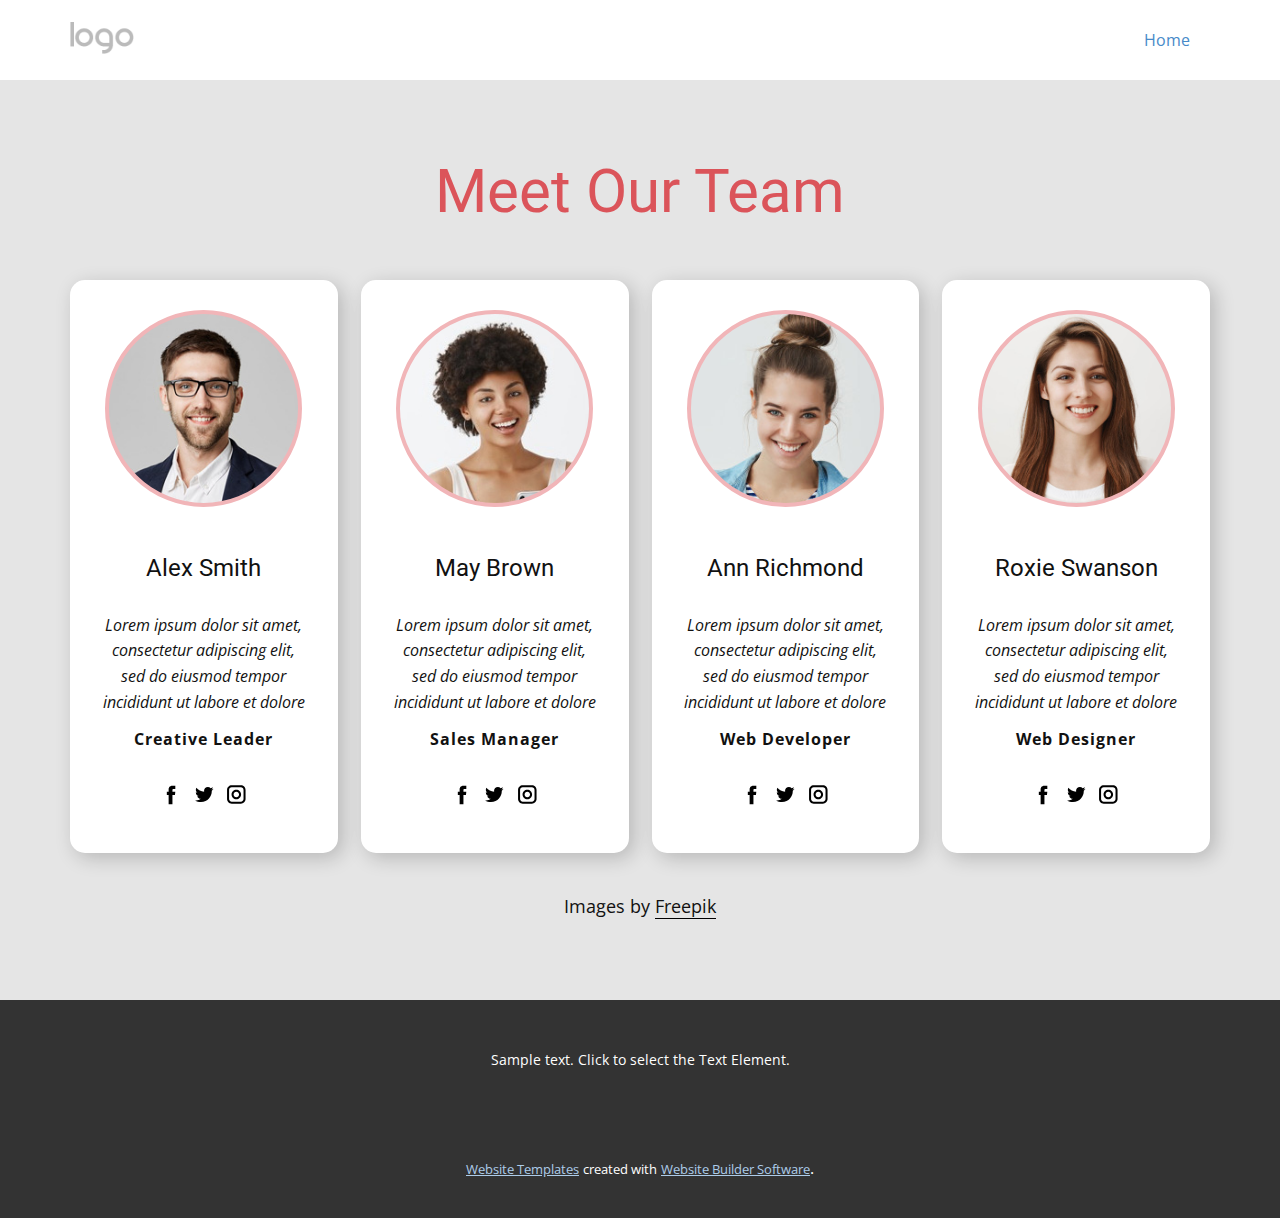
==== Home.html @ b99be218 "testing template" ====
<!DOCTYPE html>
<html style="font-size: 16px;" lang="en"><head>
    <meta name="viewport" content="width=device-width, initial-scale=1.0">
    <meta charset="utf-8">
    <meta name="keywords" content="Meet Our Team">
    <meta name="description" content="">
    <title>Home</title>
    <link rel="stylesheet" href="nicepage.css" media="screen">
<link rel="stylesheet" href="Home.css" media="screen">
    <script class="u-script" type="text/javascript" src="jquery.js" defer=""></script>
    <script class="u-script" type="text/javascript" src="nicepage.js" defer=""></script>
    <meta name="generator" content="Nicepage 4.20.1, nicepage.com">
    <link id="u-theme-google-font" rel="stylesheet" href="https://fonts.googleapis.com/css?family=Roboto:100,100i,300,300i,400,400i,500,500i,700,700i,900,900i|Open+Sans:300,300i,400,400i,500,500i,600,600i,700,700i,800,800i">
    
    
    <script type="application/ld+json">{
		"@context": "http://schema.org",
		"@type": "Organization",
		"name": "",
		"logo": "/images/default-logo.png"
}</script>
    <meta name="theme-color" content="#478ac9">
    <meta property="og:title" content="Home">
    <meta property="og:type" content="website">
  </head>
  <body class="u-body u-xl-mode" data-lang="en"><header class="u-clearfix u-header u-header" id="sec-83c0"><div class="u-clearfix u-sheet u-valign-middle u-sheet-1">
        <a href="https://nicepage.com" class="u-image u-logo u-image-1">
          <img src="/images/default-logo.png" class="u-logo-image u-logo-image-1">
        </a>
        <nav class="u-menu u-menu-one-level u-offcanvas u-menu-1">
          <div class="menu-collapse" style="font-size: 1rem; letter-spacing: 0px;">
            <a class="u-button-style u-custom-left-right-menu-spacing u-custom-padding-bottom u-custom-top-bottom-menu-spacing u-nav-link u-text-active-palette-1-base u-text-hover-palette-2-base" href="#">
              <svg class="u-svg-link" viewBox="0 0 24 24"><use xmlns:xlink="http://www.w3.org/1999/xlink" xlink:href="#menu-hamburger"></use></svg>
              <svg class="u-svg-content" version="1.1" id="menu-hamburger" viewBox="0 0 16 16" x="0px" y="0px" xmlns:xlink="http://www.w3.org/1999/xlink" xmlns="http://www.w3.org/2000/svg"><g><rect y="1" width="16" height="2"></rect><rect y="7" width="16" height="2"></rect><rect y="13" width="16" height="2"></rect>
</g></svg>
            </a>
          </div>
          <div class="u-custom-menu u-nav-container">
            <ul class="u-nav u-unstyled u-nav-1"><li class="u-nav-item"><a class="u-button-style u-nav-link u-text-active-palette-1-base u-text-hover-palette-2-base" href="/Home.html" style="padding: 10px 20px;">Home</a>
</li></ul>
          </div>
          <div class="u-custom-menu u-nav-container-collapse">
            <div class="u-black u-container-style u-inner-container-layout u-opacity u-opacity-95 u-sidenav">
              <div class="u-inner-container-layout u-sidenav-overflow">
                <div class="u-menu-close"></div>
                <ul class="u-align-center u-nav u-popupmenu-items u-unstyled u-nav-2"><li class="u-nav-item"><a class="u-button-style u-nav-link" href="/Home.html">Home</a>
</li></ul>
              </div>
            </div>
            <div class="u-black u-menu-overlay u-opacity u-opacity-70"></div>
          </div>
        </nav>
      </div></header>
    <section class="u-align-center u-clearfix u-grey-10 u-section-1" id="carousel_a815">
      <div class="u-clearfix u-sheet u-valign-middle u-sheet-1">
        <h1 class="u-text u-text-default u-text-palette-2-base u-text-1" data-animation-name="" data-animation-duration="0" data-animation-delay="0" data-animation-direction="">Meet Our Team</h1>
        <div class="u-expanded-width u-list u-list-1">
          <div class="u-repeater u-repeater-1">
            <div class="u-align-center u-container-style u-list-item u-radius-15 u-repeater-item u-shape-round u-white u-list-item-1" data-animation-name="" data-animation-duration="0" data-animation-delay="0" data-animation-direction="">
              <div class="u-container-layout u-similar-container u-container-layout-1">
                <div class="u-border-4 u-border-palette-2-light-2 u-image u-image-circle u-preserve-proportions u-image-1" alt="" data-image-width="206" data-image-height="206"></div>
                <h4 class="u-text u-text-default u-text-2">Alex Smith</h4>
                <p class="u-text u-text-body-color u-text-3">Lorem ipsum dolor sit amet, consectetur adipiscing elit, sed do eiusmod tempor incididunt ut labore et dolore</p>
                <p class="u-text u-text-default u-text-4"> Creative Leader</p>
                <div class="u-social-icons u-spacing-10 u-social-icons-1">
                  <a class="u-social-url" title="facebook" target="_blank" href="https://facebook.com/name"><span class="u-icon u-social-facebook u-social-icon u-text-black"><svg class="u-svg-link" preserveAspectRatio="xMidYMin slice" viewBox="0 0 112 112" style=""><use xmlns:xlink="http://www.w3.org/1999/xlink" xlink:href="#svg-3d33"></use></svg><svg class="u-svg-content" viewBox="0 0 112 112" x="0" y="0" id="svg-3d33"><path fill="currentColor" d="M75.5,28.8H65.4c-1.5,0-4,0.9-4,4.3v9.4h13.9l-1.5,15.8H61.4v45.1H42.8V58.3h-8.8V42.4h8.8V32.2
c0-7.4,3.4-18.8,18.8-18.8h13.8v15.4H75.5z"></path></svg></span>
                  </a>
                  <a class="u-social-url" title="twitter" target="_blank" href="https://twitter.com/name"><span class="u-icon u-social-icon u-social-twitter u-text-black"><svg class="u-svg-link" preserveAspectRatio="xMidYMin slice" viewBox="0 0 112 112" style=""><use xmlns:xlink="http://www.w3.org/1999/xlink" xlink:href="#svg-5bfa"></use></svg><svg class="u-svg-content" viewBox="0 0 112 112" x="0" y="0" id="svg-5bfa"><path fill="currentColor" d="M92.2,38.2c0,0.8,0,1.6,0,2.3c0,24.3-18.6,52.4-52.6,52.4c-10.6,0.1-20.2-2.9-28.5-8.2
	c1.4,0.2,2.9,0.2,4.4,0.2c8.7,0,16.7-2.9,23-7.9c-8.1-0.2-14.9-5.5-17.3-12.8c1.1,0.2,2.4,0.2,3.4,0.2c1.6,0,3.3-0.2,4.8-0.7
	c-8.4-1.6-14.9-9.2-14.9-18c0-0.2,0-0.2,0-0.2c2.5,1.4,5.4,2.2,8.4,2.3c-5-3.3-8.3-8.9-8.3-15.4c0-3.4,1-6.5,2.5-9.2
	c9.1,11.1,22.7,18.5,38,19.2c-0.2-1.4-0.4-2.8-0.4-4.3c0.1-10,8.3-18.2,18.5-18.2c5.4,0,10.1,2.2,13.5,5.7c4.3-0.8,8.1-2.3,11.7-4.5
	c-1.4,4.3-4.3,7.9-8.1,10.1c3.7-0.4,7.3-1.4,10.6-2.9C98.9,32.3,95.7,35.5,92.2,38.2z"></path></svg></span>
                  </a>
                  <a class="u-social-url" title="instagram" target="_blank" href="https://instagram.com/name"><span class="u-icon u-social-icon u-social-instagram u-text-black"><svg class="u-svg-link" preserveAspectRatio="xMidYMin slice" viewBox="0 0 112 112" style=""><use xmlns:xlink="http://www.w3.org/1999/xlink" xlink:href="#svg-c3b5"></use></svg><svg class="u-svg-content" viewBox="0 0 112 112" x="0" y="0" id="svg-c3b5"><path fill="currentColor" d="M55.9,32.9c-12.8,0-23.2,10.4-23.2,23.2s10.4,23.2,23.2,23.2s23.2-10.4,23.2-23.2S68.7,32.9,55.9,32.9z
	 M55.9,69.4c-7.4,0-13.3-6-13.3-13.3c-0.1-7.4,6-13.3,13.3-13.3s13.3,6,13.3,13.3C69.3,63.5,63.3,69.4,55.9,69.4z"></path><path fill="#FFFFFF" d="M79.7,26.8c-3,0-5.4,2.5-5.4,5.4s2.5,5.4,5.4,5.4c3,0,5.4-2.5,5.4-5.4S82.7,26.8,79.7,26.8z"></path><path fill="currentColor" d="M78.2,11H33.5C21,11,10.8,21.3,10.8,33.7v44.7c0,12.6,10.2,22.8,22.7,22.8h44.7c12.6,0,22.7-10.2,22.7-22.7
	V33.7C100.8,21.1,90.6,11,78.2,11z M91,78.4c0,7.1-5.8,12.8-12.8,12.8H33.5c-7.1,0-12.8-5.8-12.8-12.8V33.7
	c0-7.1,5.8-12.8,12.8-12.8h44.7c7.1,0,12.8,5.8,12.8,12.8V78.4z"></path></svg></span>
                  </a>
                </div>
              </div>
            </div>
            <div class="u-align-center u-container-style u-list-item u-radius-15 u-repeater-item u-shape-round u-white u-list-item-2" data-animation-name="" data-animation-duration="0" data-animation-delay="0" data-animation-direction="">
              <div class="u-container-layout u-similar-container u-container-layout-2">
                <div class="u-border-4 u-border-palette-2-light-2 u-image u-image-circle u-preserve-proportions u-image-2" alt="" data-image-width="206" data-image-height="206"></div>
                <h4 class="u-text u-text-default u-text-5">May Brown</h4>
                <p class="u-text u-text-body-color u-text-6">Lorem ipsum dolor sit amet, consectetur adipiscing elit, sed do eiusmod tempor incididunt ut labore et dolore</p>
                <p class="u-text u-text-default u-text-7">Sales Manager</p>
                <div class="u-social-icons u-spacing-10 u-social-icons-2">
                  <a class="u-social-url" title="facebook" target="_blank" href="https://facebook.com/name"><span class="u-icon u-social-facebook u-social-icon u-text-black"><svg class="u-svg-link" preserveAspectRatio="xMidYMin slice" viewBox="0 0 112 112" style=""><use xmlns:xlink="http://www.w3.org/1999/xlink" xlink:href="#svg-5f94"></use></svg><svg class="u-svg-content" viewBox="0 0 112 112" x="0" y="0" id="svg-5f94"><path fill="currentColor" d="M75.5,28.8H65.4c-1.5,0-4,0.9-4,4.3v9.4h13.9l-1.5,15.8H61.4v45.1H42.8V58.3h-8.8V42.4h8.8V32.2
c0-7.4,3.4-18.8,18.8-18.8h13.8v15.4H75.5z"></path></svg></span>
                  </a>
                  <a class="u-social-url" title="twitter" target="_blank" href="https://twitter.com/name"><span class="u-icon u-social-icon u-social-twitter u-text-black"><svg class="u-svg-link" preserveAspectRatio="xMidYMin slice" viewBox="0 0 112 112" style=""><use xmlns:xlink="http://www.w3.org/1999/xlink" xlink:href="#svg-f5e8"></use></svg><svg class="u-svg-content" viewBox="0 0 112 112" x="0" y="0" id="svg-f5e8"><path fill="currentColor" d="M92.2,38.2c0,0.8,0,1.6,0,2.3c0,24.3-18.6,52.4-52.6,52.4c-10.6,0.1-20.2-2.9-28.5-8.2
	c1.4,0.2,2.9,0.2,4.4,0.2c8.7,0,16.7-2.9,23-7.9c-8.1-0.2-14.9-5.5-17.3-12.8c1.1,0.2,2.4,0.2,3.4,0.2c1.6,0,3.3-0.2,4.8-0.7
	c-8.4-1.6-14.9-9.2-14.9-18c0-0.2,0-0.2,0-0.2c2.5,1.4,5.4,2.2,8.4,2.3c-5-3.3-8.3-8.9-8.3-15.4c0-3.4,1-6.5,2.5-9.2
	c9.1,11.1,22.7,18.5,38,19.2c-0.2-1.4-0.4-2.8-0.4-4.3c0.1-10,8.3-18.2,18.5-18.2c5.4,0,10.1,2.2,13.5,5.7c4.3-0.8,8.1-2.3,11.7-4.5
	c-1.4,4.3-4.3,7.9-8.1,10.1c3.7-0.4,7.3-1.4,10.6-2.9C98.9,32.3,95.7,35.5,92.2,38.2z"></path></svg></span>
                  </a>
                  <a class="u-social-url" title="instagram" target="_blank" href="https://instagram.com/name"><span class="u-icon u-social-icon u-social-instagram u-text-black"><svg class="u-svg-link" preserveAspectRatio="xMidYMin slice" viewBox="0 0 112 112" style=""><use xmlns:xlink="http://www.w3.org/1999/xlink" xlink:href="#svg-0562"></use></svg><svg class="u-svg-content" viewBox="0 0 112 112" x="0" y="0" id="svg-0562"><path fill="currentColor" d="M55.9,32.9c-12.8,0-23.2,10.4-23.2,23.2s10.4,23.2,23.2,23.2s23.2-10.4,23.2-23.2S68.7,32.9,55.9,32.9z
	 M55.9,69.4c-7.4,0-13.3-6-13.3-13.3c-0.1-7.4,6-13.3,13.3-13.3s13.3,6,13.3,13.3C69.3,63.5,63.3,69.4,55.9,69.4z"></path><path fill="#FFFFFF" d="M79.7,26.8c-3,0-5.4,2.5-5.4,5.4s2.5,5.4,5.4,5.4c3,0,5.4-2.5,5.4-5.4S82.7,26.8,79.7,26.8z"></path><path fill="currentColor" d="M78.2,11H33.5C21,11,10.8,21.3,10.8,33.7v44.7c0,12.6,10.2,22.8,22.7,22.8h44.7c12.6,0,22.7-10.2,22.7-22.7
	V33.7C100.8,21.1,90.6,11,78.2,11z M91,78.4c0,7.1-5.8,12.8-12.8,12.8H33.5c-7.1,0-12.8-5.8-12.8-12.8V33.7
	c0-7.1,5.8-12.8,12.8-12.8h44.7c7.1,0,12.8,5.8,12.8,12.8V78.4z"></path></svg></span>
                  </a>
                </div>
              </div>
            </div>
            <div class="u-align-center u-container-style u-list-item u-radius-15 u-repeater-item u-shape-round u-white u-list-item-3" data-animation-name="" data-animation-duration="0" data-animation-delay="0" data-animation-direction="">
              <div class="u-container-layout u-similar-container u-container-layout-3">
                <div class="u-border-4 u-border-palette-2-light-2 u-image u-image-circle u-preserve-proportions u-image-3" alt="" data-image-width="206" data-image-height="206"></div>
                <h4 class="u-text u-text-default u-text-8"> Ann Richmond</h4>
                <p class="u-text u-text-body-color u-text-9">Lorem ipsum dolor sit amet, consectetur adipiscing elit, sed do eiusmod tempor incididunt ut labore et dolore</p>
                <p class="u-text u-text-default u-text-10"> Web Developer</p>
                <div class="u-social-icons u-spacing-10 u-social-icons-3">
                  <a class="u-social-url" title="facebook" target="_blank" href="https://facebook.com/name"><span class="u-icon u-social-facebook u-social-icon u-text-black"><svg class="u-svg-link" preserveAspectRatio="xMidYMin slice" viewBox="0 0 112 112" style=""><use xmlns:xlink="http://www.w3.org/1999/xlink" xlink:href="#svg-465b"></use></svg><svg class="u-svg-content" viewBox="0 0 112 112" x="0" y="0" id="svg-465b"><path fill="currentColor" d="M75.5,28.8H65.4c-1.5,0-4,0.9-4,4.3v9.4h13.9l-1.5,15.8H61.4v45.1H42.8V58.3h-8.8V42.4h8.8V32.2
c0-7.4,3.4-18.8,18.8-18.8h13.8v15.4H75.5z"></path></svg></span>
                  </a>
                  <a class="u-social-url" title="twitter" target="_blank" href="https://twitter.com/name"><span class="u-icon u-social-icon u-social-twitter u-text-black"><svg class="u-svg-link" preserveAspectRatio="xMidYMin slice" viewBox="0 0 112 112" style=""><use xmlns:xlink="http://www.w3.org/1999/xlink" xlink:href="#svg-e403"></use></svg><svg class="u-svg-content" viewBox="0 0 112 112" x="0" y="0" id="svg-e403"><path fill="currentColor" d="M92.2,38.2c0,0.8,0,1.6,0,2.3c0,24.3-18.6,52.4-52.6,52.4c-10.6,0.1-20.2-2.9-28.5-8.2
	c1.4,0.2,2.9,0.2,4.4,0.2c8.7,0,16.7-2.9,23-7.9c-8.1-0.2-14.9-5.5-17.3-12.8c1.1,0.2,2.4,0.2,3.4,0.2c1.6,0,3.3-0.2,4.8-0.7
	c-8.4-1.6-14.9-9.2-14.9-18c0-0.2,0-0.2,0-0.2c2.5,1.4,5.4,2.2,8.4,2.3c-5-3.3-8.3-8.9-8.3-15.4c0-3.4,1-6.5,2.5-9.2
	c9.1,11.1,22.7,18.5,38,19.2c-0.2-1.4-0.4-2.8-0.4-4.3c0.1-10,8.3-18.2,18.5-18.2c5.4,0,10.1,2.2,13.5,5.7c4.3-0.8,8.1-2.3,11.7-4.5
	c-1.4,4.3-4.3,7.9-8.1,10.1c3.7-0.4,7.3-1.4,10.6-2.9C98.9,32.3,95.7,35.5,92.2,38.2z"></path></svg></span>
                  </a>
                  <a class="u-social-url" title="instagram" target="_blank" href="https://instagram.com/name"><span class="u-icon u-social-icon u-social-instagram u-text-black"><svg class="u-svg-link" preserveAspectRatio="xMidYMin slice" viewBox="0 0 112 112" style=""><use xmlns:xlink="http://www.w3.org/1999/xlink" xlink:href="#svg-5385"></use></svg><svg class="u-svg-content" viewBox="0 0 112 112" x="0" y="0" id="svg-5385"><path fill="currentColor" d="M55.9,32.9c-12.8,0-23.2,10.4-23.2,23.2s10.4,23.2,23.2,23.2s23.2-10.4,23.2-23.2S68.7,32.9,55.9,32.9z
	 M55.9,69.4c-7.4,0-13.3-6-13.3-13.3c-0.1-7.4,6-13.3,13.3-13.3s13.3,6,13.3,13.3C69.3,63.5,63.3,69.4,55.9,69.4z"></path><path fill="#FFFFFF" d="M79.7,26.8c-3,0-5.4,2.5-5.4,5.4s2.5,5.4,5.4,5.4c3,0,5.4-2.5,5.4-5.4S82.7,26.8,79.7,26.8z"></path><path fill="currentColor" d="M78.2,11H33.5C21,11,10.8,21.3,10.8,33.7v44.7c0,12.6,10.2,22.8,22.7,22.8h44.7c12.6,0,22.7-10.2,22.7-22.7
	V33.7C100.8,21.1,90.6,11,78.2,11z M91,78.4c0,7.1-5.8,12.8-12.8,12.8H33.5c-7.1,0-12.8-5.8-12.8-12.8V33.7
	c0-7.1,5.8-12.8,12.8-12.8h44.7c7.1,0,12.8,5.8,12.8,12.8V78.4z"></path></svg></span>
                  </a>
                </div>
              </div>
            </div>
            <div class="u-align-center u-container-style u-list-item u-radius-15 u-repeater-item u-shape-round u-white u-list-item-4" data-animation-name="" data-animation-duration="0" data-animation-delay="0" data-animation-direction="">
              <div class="u-container-layout u-similar-container u-container-layout-4">
                <div class="u-border-4 u-border-palette-2-light-2 u-image u-image-circle u-preserve-proportions u-image-4" alt="" data-image-width="626" data-image-height="417"></div>
                <h4 class="u-text u-text-default u-text-11"> Roxie Swanson</h4>
                <p class="u-text u-text-body-color u-text-12">Lorem ipsum dolor sit amet, consectetur adipiscing elit, sed do eiusmod tempor incididunt ut labore et dolore</p>
                <p class="u-text u-text-default u-text-13">Web Designer</p>
                <div class="u-social-icons u-spacing-10 u-social-icons-4">
                  <a class="u-social-url" title="facebook" target="_blank" href="https://facebook.com/name"><span class="u-icon u-social-facebook u-social-icon u-text-black"><svg class="u-svg-link" preserveAspectRatio="xMidYMin slice" viewBox="0 0 112 112" style=""><use xmlns:xlink="http://www.w3.org/1999/xlink" xlink:href="#svg-2437"></use></svg><svg class="u-svg-content" viewBox="0 0 112 112" x="0" y="0" id="svg-2437"><path fill="currentColor" d="M75.5,28.8H65.4c-1.5,0-4,0.9-4,4.3v9.4h13.9l-1.5,15.8H61.4v45.1H42.8V58.3h-8.8V42.4h8.8V32.2
c0-7.4,3.4-18.8,18.8-18.8h13.8v15.4H75.5z"></path></svg></span>
                  </a>
                  <a class="u-social-url" title="twitter" target="_blank" href="https://twitter.com/name"><span class="u-icon u-social-icon u-social-twitter u-text-black"><svg class="u-svg-link" preserveAspectRatio="xMidYMin slice" viewBox="0 0 112 112" style=""><use xmlns:xlink="http://www.w3.org/1999/xlink" xlink:href="#svg-8385"></use></svg><svg class="u-svg-content" viewBox="0 0 112 112" x="0" y="0" id="svg-8385"><path fill="currentColor" d="M92.2,38.2c0,0.8,0,1.6,0,2.3c0,24.3-18.6,52.4-52.6,52.4c-10.6,0.1-20.2-2.9-28.5-8.2
	c1.4,0.2,2.9,0.2,4.4,0.2c8.7,0,16.7-2.9,23-7.9c-8.1-0.2-14.9-5.5-17.3-12.8c1.1,0.2,2.4,0.2,3.4,0.2c1.6,0,3.3-0.2,4.8-0.7
	c-8.4-1.6-14.9-9.2-14.9-18c0-0.2,0-0.2,0-0.2c2.5,1.4,5.4,2.2,8.4,2.3c-5-3.3-8.3-8.9-8.3-15.4c0-3.4,1-6.5,2.5-9.2
	c9.1,11.1,22.7,18.5,38,19.2c-0.2-1.4-0.4-2.8-0.4-4.3c0.1-10,8.3-18.2,18.5-18.2c5.4,0,10.1,2.2,13.5,5.7c4.3-0.8,8.1-2.3,11.7-4.5
	c-1.4,4.3-4.3,7.9-8.1,10.1c3.7-0.4,7.3-1.4,10.6-2.9C98.9,32.3,95.7,35.5,92.2,38.2z"></path></svg></span>
                  </a>
                  <a class="u-social-url" title="instagram" target="_blank" href="https://instagram.com/name"><span class="u-icon u-social-icon u-social-instagram u-text-black"><svg class="u-svg-link" preserveAspectRatio="xMidYMin slice" viewBox="0 0 112 112" style=""><use xmlns:xlink="http://www.w3.org/1999/xlink" xlink:href="#svg-89d8"></use></svg><svg class="u-svg-content" viewBox="0 0 112 112" x="0" y="0" id="svg-89d8"><path fill="currentColor" d="M55.9,32.9c-12.8,0-23.2,10.4-23.2,23.2s10.4,23.2,23.2,23.2s23.2-10.4,23.2-23.2S68.7,32.9,55.9,32.9z
	 M55.9,69.4c-7.4,0-13.3-6-13.3-13.3c-0.1-7.4,6-13.3,13.3-13.3s13.3,6,13.3,13.3C69.3,63.5,63.3,69.4,55.9,69.4z"></path><path fill="#FFFFFF" d="M79.7,26.8c-3,0-5.4,2.5-5.4,5.4s2.5,5.4,5.4,5.4c3,0,5.4-2.5,5.4-5.4S82.7,26.8,79.7,26.8z"></path><path fill="currentColor" d="M78.2,11H33.5C21,11,10.8,21.3,10.8,33.7v44.7c0,12.6,10.2,22.8,22.7,22.8h44.7c12.6,0,22.7-10.2,22.7-22.7
	V33.7C100.8,21.1,90.6,11,78.2,11z M91,78.4c0,7.1-5.8,12.8-12.8,12.8H33.5c-7.1,0-12.8-5.8-12.8-12.8V33.7
	c0-7.1,5.8-12.8,12.8-12.8h44.7c7.1,0,12.8,5.8,12.8,12.8V78.4z"></path></svg></span>
                  </a>
                </div>
              </div>
            </div>
          </div>
        </div>
        <p class="u-text u-text-14">Images by <a href="https://www.freepik.com/photos/people" class="u-border-1 u-border-black u-border-no-left u-border-no-right u-border-no-top u-btn u-button-link u-button-style u-none u-text-body-color u-btn-1" target="_blank">Freepik</a>
        </p>
      </div>
    </section>
    
    
    <footer class="u-align-center u-clearfix u-footer u-grey-80 u-footer" id="sec-e897"><div class="u-clearfix u-sheet u-sheet-1">
        <p class="u-small-text u-text u-text-variant u-text-1">Sample text. Click to select the Text Element.</p>
      </div></footer>
    <section class="u-backlink u-clearfix u-grey-80">
      <a class="u-link" href="https://nicepage.com/website-templates" target="_blank">
        <span>Website Templates</span>
      </a>
      <p class="u-text">
        <span>created with</span>
      </p>
      <a class="u-link" href="" target="_blank">
        <span>Website Builder Software</span>
      </a>. 
    </section>
  
</body></html>
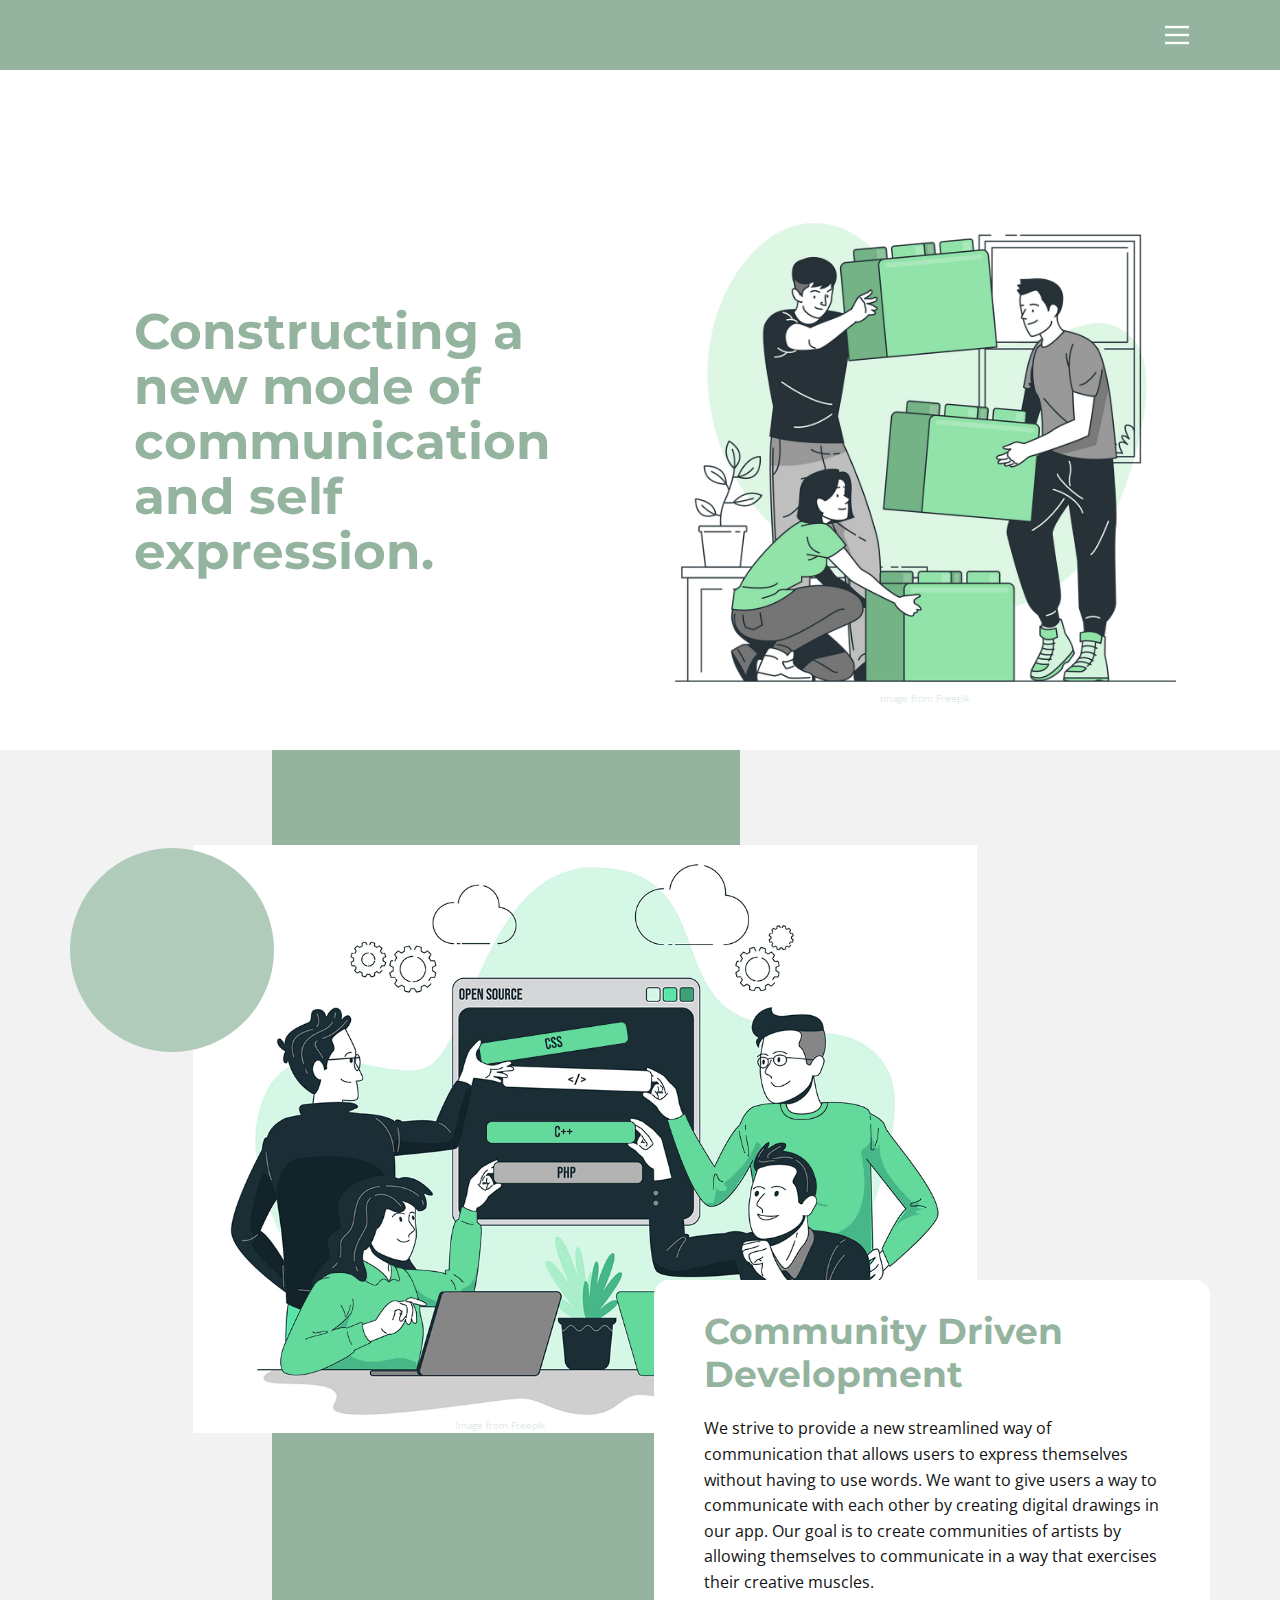
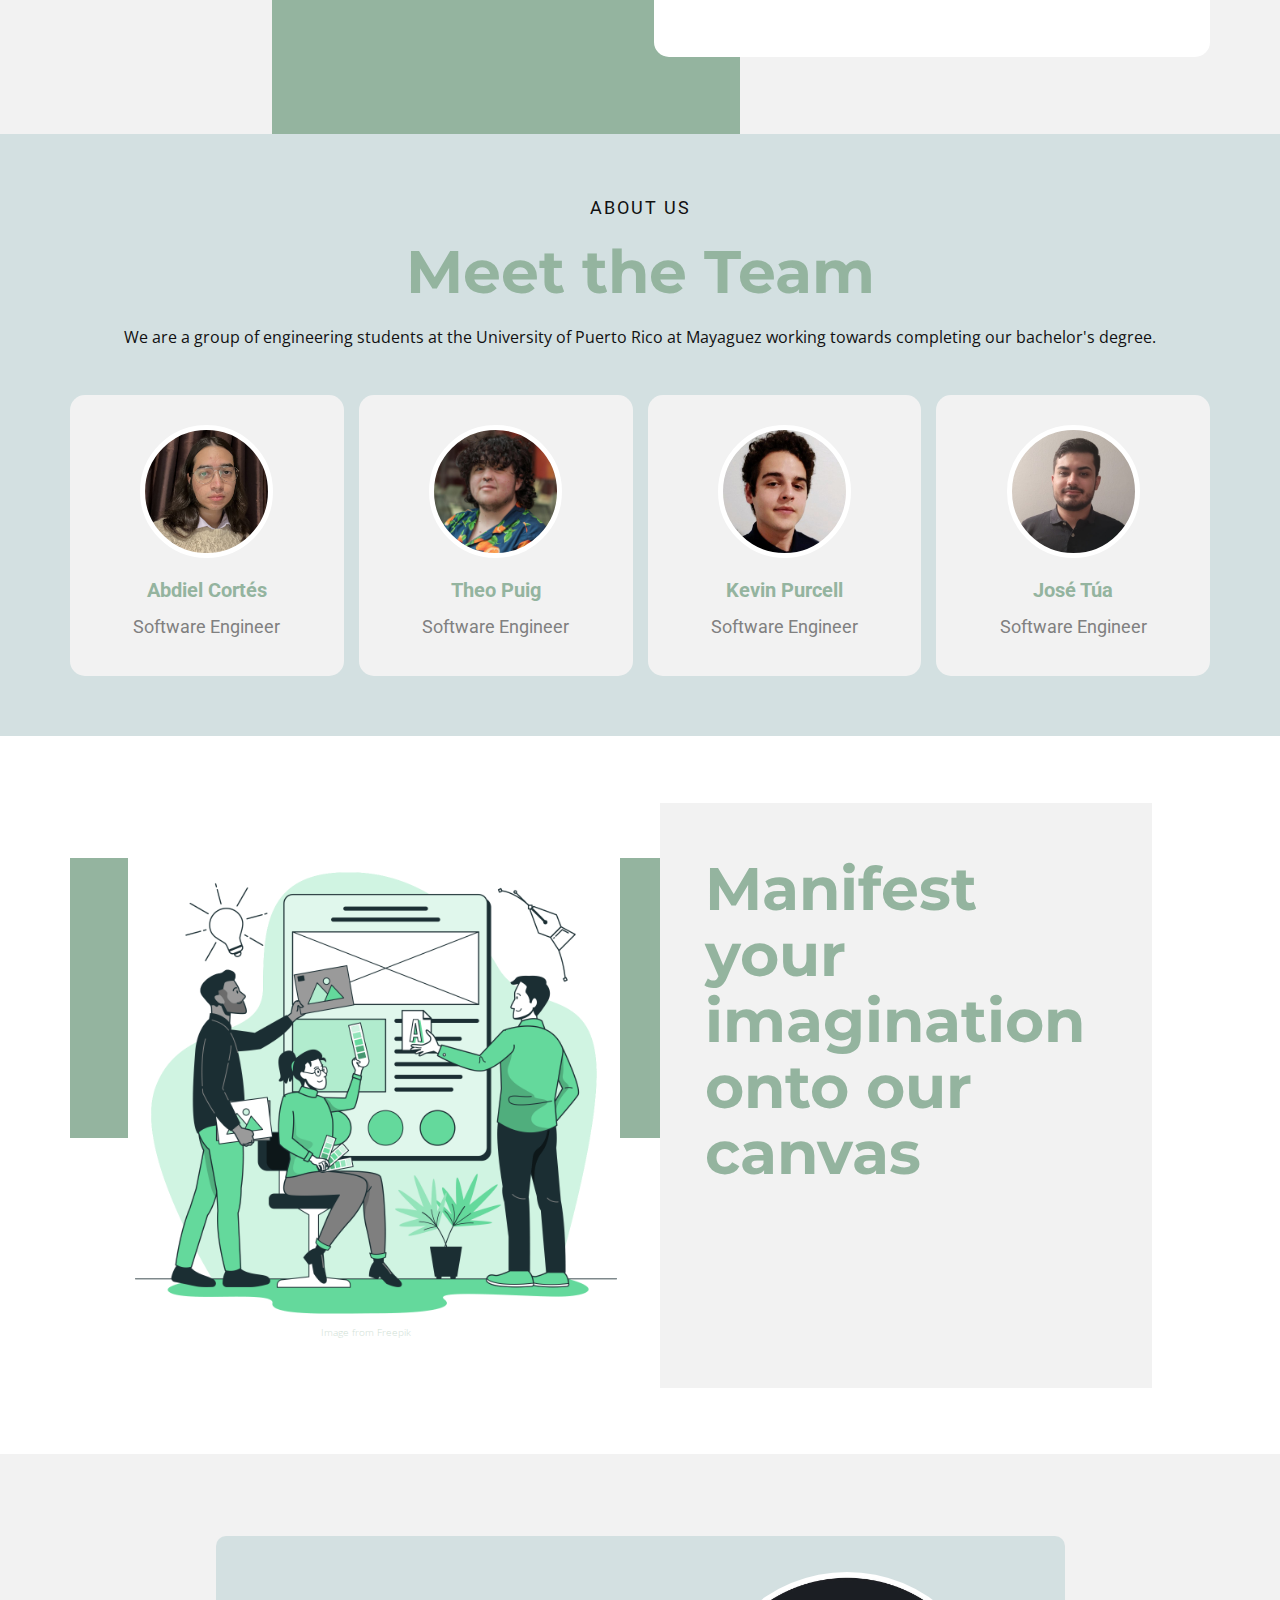
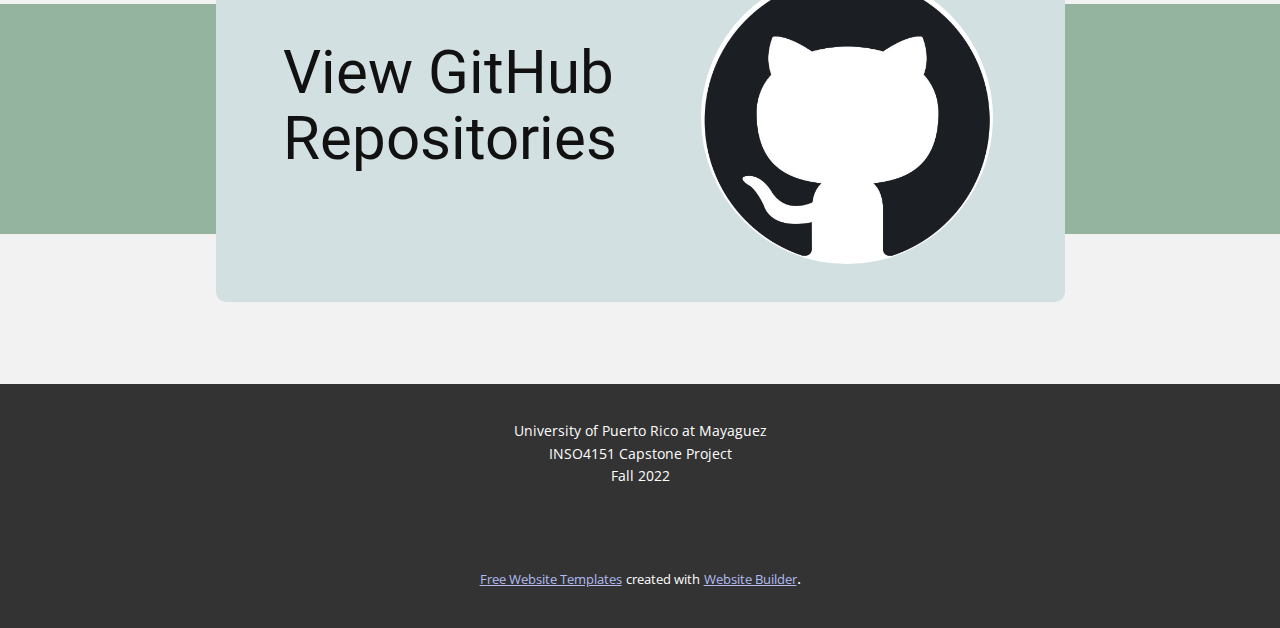
==== commit 40a561a7: "initial website upload" ====
--- a/Home.html
+++ b/Home.html
@@ -2,7 +2,7 @@
 <html style="font-size: 16px;" lang="en"><head>
     <meta name="viewport" content="width=device-width, initial-scale=1.0">
     <meta charset="utf-8">
-    <meta name="keywords" content="Meet Our Team">
+    <meta name="keywords" content="​One-click solution for your static website., ​Hosting solution with benefits., What Clients Say, ​Purchase, ​Free, ​$9/month, ​$12/month, ​Get started with the simpliest static page">
     <meta name="description" content="">
     <title>Home</title>
     <link rel="stylesheet" href="nicepage.css" media="screen">
@@ -11,167 +11,174 @@
     <script class="u-script" type="text/javascript" src="nicepage.js" defer=""></script>
     <meta name="generator" content="Nicepage 4.20.1, nicepage.com">
     <link id="u-theme-google-font" rel="stylesheet" href="https://fonts.googleapis.com/css?family=Roboto:100,100i,300,300i,400,400i,500,500i,700,700i,900,900i|Open+Sans:300,300i,400,400i,500,500i,600,600i,700,700i,800,800i">
+    <link id="u-page-google-font" rel="stylesheet" href="https://fonts.googleapis.com/css?family=Montserrat:100,100i,200,200i,300,300i,400,400i,500,500i,600,600i,700,700i,800,800i,900,900i">
+    
+    
+    
+    
     
     
     <script type="application/ld+json">{
 		"@context": "http://schema.org",
 		"@type": "Organization",
-		"name": "",
-		"logo": "/images/default-logo.png"
+		"name": ""
 }</script>
-    <meta name="theme-color" content="#478ac9">
+    <meta name="theme-color" content="#4861df">
     <meta property="og:title" content="Home">
     <meta property="og:type" content="website">
   </head>
-  <body class="u-body u-xl-mode" data-lang="en"><header class="u-clearfix u-header u-header" id="sec-83c0"><div class="u-clearfix u-sheet u-valign-middle u-sheet-1">
-        <a href="https://nicepage.com" class="u-image u-logo u-image-1">
-          <img src="/images/default-logo.png" class="u-logo-image u-logo-image-1">
-        </a>
-        <nav class="u-menu u-menu-one-level u-offcanvas u-menu-1">
-          <div class="menu-collapse" style="font-size: 1rem; letter-spacing: 0px;">
-            <a class="u-button-style u-custom-left-right-menu-spacing u-custom-padding-bottom u-custom-top-bottom-menu-spacing u-nav-link u-text-active-palette-1-base u-text-hover-palette-2-base" href="#">
-              <svg class="u-svg-link" viewBox="0 0 24 24"><use xmlns:xlink="http://www.w3.org/1999/xlink" xlink:href="#menu-hamburger"></use></svg>
-              <svg class="u-svg-content" version="1.1" id="menu-hamburger" viewBox="0 0 16 16" x="0px" y="0px" xmlns:xlink="http://www.w3.org/1999/xlink" xmlns="http://www.w3.org/2000/svg"><g><rect y="1" width="16" height="2"></rect><rect y="7" width="16" height="2"></rect><rect y="13" width="16" height="2"></rect>
-</g></svg>
+  <body class="u-body u-xl-mode" data-lang="en"><header class="u-align-center-sm u-align-center-xs u-clearfix u-custom-color-1 u-header u-header" id="sec-ef8f"><div class="u-clearfix u-sheet u-sheet-1">
+        <nav class="u-align-left u-menu u-menu-hamburger u-offcanvas u-menu-1" data-responsive-from="XL">
+          <div class="menu-collapse" style="font-size: 1rem;">
+            <a class="u-button-style u-nav-link" href="#">
+              <svg class="u-svg-link" preserveAspectRatio="xMidYMin slice" viewBox="0 0 302 302" style=""><use xmlns:xlink="http://www.w3.org/1999/xlink" xlink:href="#svg-8a8f"></use></svg>
+              <svg xmlns="http://www.w3.org/2000/svg" xmlns:xlink="http://www.w3.org/1999/xlink" version="1.1" id="svg-8a8f" x="0px" y="0px" viewBox="0 0 302 302" style="enable-background:new 0 0 302 302;" xml:space="preserve" class="u-svg-content"><g><rect y="36" width="302" height="30"></rect><rect y="236" width="302" height="30"></rect><rect y="136" width="302" height="30"></rect>
+</g><g></g><g></g><g></g><g></g><g></g><g></g><g></g><g></g><g></g><g></g><g></g><g></g><g></g><g></g><g></g></svg>
             </a>
           </div>
-          <div class="u-custom-menu u-nav-container">
-            <ul class="u-nav u-unstyled u-nav-1"><li class="u-nav-item"><a class="u-button-style u-nav-link u-text-active-palette-1-base u-text-hover-palette-2-base" href="/Home.html" style="padding: 10px 20px;">Home</a>
+          <div class="u-custom-menu u-nav-container" wfd-invisible="true">
+            <ul class="u-nav u-spacing-2 u-unstyled u-nav-1"><li class="u-nav-item"><a class="u-active-grey-5 u-border-active-palette-1-base u-border-hover-palette-1-base u-button-style u-hover-grey-10 u-nav-link u-text-active-grey-90 u-text-grey-90 u-text-hover-grey-90" href="Home.html" style="padding: 10px 20px;">Home</a>
+</li><li class="u-nav-item"><a class="u-active-grey-5 u-border-active-palette-1-base u-border-hover-palette-1-base u-button-style u-hover-grey-10 u-nav-link u-text-active-grey-90 u-text-grey-90 u-text-hover-grey-90" href="/Repositiories_984502355.html" style="padding: 10px 20px;">Repositiories</a>
 </li></ul>
           </div>
           <div class="u-custom-menu u-nav-container-collapse">
-            <div class="u-black u-container-style u-inner-container-layout u-opacity u-opacity-95 u-sidenav">
+            <div class="u-align-center u-black u-container-style u-inner-container-layout u-opacity u-opacity-95 u-sidenav">
               <div class="u-inner-container-layout u-sidenav-overflow">
                 <div class="u-menu-close"></div>
-                <ul class="u-align-center u-nav u-popupmenu-items u-unstyled u-nav-2"><li class="u-nav-item"><a class="u-button-style u-nav-link" href="/Home.html">Home</a>
+                <ul class="u-align-center u-nav u-popupmenu-items u-unstyled u-nav-2"><li class="u-nav-item"><a class="u-button-style u-nav-link" href="Home.html">Home</a>
+</li><li class="u-nav-item"><a class="u-button-style u-nav-link" href="/Repositiories_984502355.html">Repositiories</a>
 </li></ul>
               </div>
             </div>
-            <div class="u-black u-menu-overlay u-opacity u-opacity-70"></div>
+            <div class="u-black u-menu-overlay u-opacity u-opacity-70" wfd-invisible="true"></div>
           </div>
         </nav>
-      </div></header>
-    <section class="u-align-center u-clearfix u-grey-10 u-section-1" id="carousel_a815">
-      <div class="u-clearfix u-sheet u-valign-middle u-sheet-1">
-        <h1 class="u-text u-text-default u-text-palette-2-base u-text-1" data-animation-name="" data-animation-duration="0" data-animation-delay="0" data-animation-direction="">Meet Our Team</h1>
-        <div class="u-expanded-width u-list u-list-1">
-          <div class="u-repeater u-repeater-1">
-            <div class="u-align-center u-container-style u-list-item u-radius-15 u-repeater-item u-shape-round u-white u-list-item-1" data-animation-name="" data-animation-duration="0" data-animation-delay="0" data-animation-direction="">
-              <div class="u-container-layout u-similar-container u-container-layout-1">
-                <div class="u-border-4 u-border-palette-2-light-2 u-image u-image-circle u-preserve-proportions u-image-1" alt="" data-image-width="206" data-image-height="206"></div>
-                <h4 class="u-text u-text-default u-text-2">Alex Smith</h4>
-                <p class="u-text u-text-body-color u-text-3">Lorem ipsum dolor sit amet, consectetur adipiscing elit, sed do eiusmod tempor incididunt ut labore et dolore</p>
-                <p class="u-text u-text-default u-text-4"> Creative Leader</p>
-                <div class="u-social-icons u-spacing-10 u-social-icons-1">
-                  <a class="u-social-url" title="facebook" target="_blank" href="https://facebook.com/name"><span class="u-icon u-social-facebook u-social-icon u-text-black"><svg class="u-svg-link" preserveAspectRatio="xMidYMin slice" viewBox="0 0 112 112" style=""><use xmlns:xlink="http://www.w3.org/1999/xlink" xlink:href="#svg-3d33"></use></svg><svg class="u-svg-content" viewBox="0 0 112 112" x="0" y="0" id="svg-3d33"><path fill="currentColor" d="M75.5,28.8H65.4c-1.5,0-4,0.9-4,4.3v9.4h13.9l-1.5,15.8H61.4v45.1H42.8V58.3h-8.8V42.4h8.8V32.2
-c0-7.4,3.4-18.8,18.8-18.8h13.8v15.4H75.5z"></path></svg></span>
-                  </a>
-                  <a class="u-social-url" title="twitter" target="_blank" href="https://twitter.com/name"><span class="u-icon u-social-icon u-social-twitter u-text-black"><svg class="u-svg-link" preserveAspectRatio="xMidYMin slice" viewBox="0 0 112 112" style=""><use xmlns:xlink="http://www.w3.org/1999/xlink" xlink:href="#svg-5bfa"></use></svg><svg class="u-svg-content" viewBox="0 0 112 112" x="0" y="0" id="svg-5bfa"><path fill="currentColor" d="M92.2,38.2c0,0.8,0,1.6,0,2.3c0,24.3-18.6,52.4-52.6,52.4c-10.6,0.1-20.2-2.9-28.5-8.2
-	c1.4,0.2,2.9,0.2,4.4,0.2c8.7,0,16.7-2.9,23-7.9c-8.1-0.2-14.9-5.5-17.3-12.8c1.1,0.2,2.4,0.2,3.4,0.2c1.6,0,3.3-0.2,4.8-0.7
-	c-8.4-1.6-14.9-9.2-14.9-18c0-0.2,0-0.2,0-0.2c2.5,1.4,5.4,2.2,8.4,2.3c-5-3.3-8.3-8.9-8.3-15.4c0-3.4,1-6.5,2.5-9.2
-	c9.1,11.1,22.7,18.5,38,19.2c-0.2-1.4-0.4-2.8-0.4-4.3c0.1-10,8.3-18.2,18.5-18.2c5.4,0,10.1,2.2,13.5,5.7c4.3-0.8,8.1-2.3,11.7-4.5
-	c-1.4,4.3-4.3,7.9-8.1,10.1c3.7-0.4,7.3-1.4,10.6-2.9C98.9,32.3,95.7,35.5,92.2,38.2z"></path></svg></span>
-                  </a>
-                  <a class="u-social-url" title="instagram" target="_blank" href="https://instagram.com/name"><span class="u-icon u-social-icon u-social-instagram u-text-black"><svg class="u-svg-link" preserveAspectRatio="xMidYMin slice" viewBox="0 0 112 112" style=""><use xmlns:xlink="http://www.w3.org/1999/xlink" xlink:href="#svg-c3b5"></use></svg><svg class="u-svg-content" viewBox="0 0 112 112" x="0" y="0" id="svg-c3b5"><path fill="currentColor" d="M55.9,32.9c-12.8,0-23.2,10.4-23.2,23.2s10.4,23.2,23.2,23.2s23.2-10.4,23.2-23.2S68.7,32.9,55.9,32.9z
-	 M55.9,69.4c-7.4,0-13.3-6-13.3-13.3c-0.1-7.4,6-13.3,13.3-13.3s13.3,6,13.3,13.3C69.3,63.5,63.3,69.4,55.9,69.4z"></path><path fill="#FFFFFF" d="M79.7,26.8c-3,0-5.4,2.5-5.4,5.4s2.5,5.4,5.4,5.4c3,0,5.4-2.5,5.4-5.4S82.7,26.8,79.7,26.8z"></path><path fill="currentColor" d="M78.2,11H33.5C21,11,10.8,21.3,10.8,33.7v44.7c0,12.6,10.2,22.8,22.7,22.8h44.7c12.6,0,22.7-10.2,22.7-22.7
-	V33.7C100.8,21.1,90.6,11,78.2,11z M91,78.4c0,7.1-5.8,12.8-12.8,12.8H33.5c-7.1,0-12.8-5.8-12.8-12.8V33.7
-	c0-7.1,5.8-12.8,12.8-12.8h44.7c7.1,0,12.8,5.8,12.8,12.8V78.4z"></path></svg></span>
-                  </a>
+      </div></header> 
+    <section class="u-clearfix u-section-1" id="sec-a3f2">
+      <div class="u-clearfix u-sheet u-sheet-1">
+        <div class="u-clearfix u-expanded-width u-gutter-0 u-layout-wrap u-layout-wrap-1">
+          <div class="u-layout" style="">
+            <div class="u-layout-row" style="">
+              <div class="u-align-left u-container-style u-layout-cell u-left-cell u-size-30 u-size-xs-60 u-white u-layout-cell-1" src="">
+                <div class="u-container-layout u-container-layout-1">
+                  <h1 class="u-custom-font u-font-montserrat u-text u-text-palette-2-base u-text-1">Constructing a new mode of communication and self expression.<br>
+                  </h1>
                 </div>
               </div>
-            </div>
-            <div class="u-align-center u-container-style u-list-item u-radius-15 u-repeater-item u-shape-round u-white u-list-item-2" data-animation-name="" data-animation-duration="0" data-animation-delay="0" data-animation-direction="">
-              <div class="u-container-layout u-similar-container u-container-layout-2">
-                <div class="u-border-4 u-border-palette-2-light-2 u-image u-image-circle u-preserve-proportions u-image-2" alt="" data-image-width="206" data-image-height="206"></div>
-                <h4 class="u-text u-text-default u-text-5">May Brown</h4>
-                <p class="u-text u-text-body-color u-text-6">Lorem ipsum dolor sit amet, consectetur adipiscing elit, sed do eiusmod tempor incididunt ut labore et dolore</p>
-                <p class="u-text u-text-default u-text-7">Sales Manager</p>
-                <div class="u-social-icons u-spacing-10 u-social-icons-2">
-                  <a class="u-social-url" title="facebook" target="_blank" href="https://facebook.com/name"><span class="u-icon u-social-facebook u-social-icon u-text-black"><svg class="u-svg-link" preserveAspectRatio="xMidYMin slice" viewBox="0 0 112 112" style=""><use xmlns:xlink="http://www.w3.org/1999/xlink" xlink:href="#svg-5f94"></use></svg><svg class="u-svg-content" viewBox="0 0 112 112" x="0" y="0" id="svg-5f94"><path fill="currentColor" d="M75.5,28.8H65.4c-1.5,0-4,0.9-4,4.3v9.4h13.9l-1.5,15.8H61.4v45.1H42.8V58.3h-8.8V42.4h8.8V32.2
-c0-7.4,3.4-18.8,18.8-18.8h13.8v15.4H75.5z"></path></svg></span>
-                  </a>
-                  <a class="u-social-url" title="twitter" target="_blank" href="https://twitter.com/name"><span class="u-icon u-social-icon u-social-twitter u-text-black"><svg class="u-svg-link" preserveAspectRatio="xMidYMin slice" viewBox="0 0 112 112" style=""><use xmlns:xlink="http://www.w3.org/1999/xlink" xlink:href="#svg-f5e8"></use></svg><svg class="u-svg-content" viewBox="0 0 112 112" x="0" y="0" id="svg-f5e8"><path fill="currentColor" d="M92.2,38.2c0,0.8,0,1.6,0,2.3c0,24.3-18.6,52.4-52.6,52.4c-10.6,0.1-20.2-2.9-28.5-8.2
-	c1.4,0.2,2.9,0.2,4.4,0.2c8.7,0,16.7-2.9,23-7.9c-8.1-0.2-14.9-5.5-17.3-12.8c1.1,0.2,2.4,0.2,3.4,0.2c1.6,0,3.3-0.2,4.8-0.7
-	c-8.4-1.6-14.9-9.2-14.9-18c0-0.2,0-0.2,0-0.2c2.5,1.4,5.4,2.2,8.4,2.3c-5-3.3-8.3-8.9-8.3-15.4c0-3.4,1-6.5,2.5-9.2
-	c9.1,11.1,22.7,18.5,38,19.2c-0.2-1.4-0.4-2.8-0.4-4.3c0.1-10,8.3-18.2,18.5-18.2c5.4,0,10.1,2.2,13.5,5.7c4.3-0.8,8.1-2.3,11.7-4.5
-	c-1.4,4.3-4.3,7.9-8.1,10.1c3.7-0.4,7.3-1.4,10.6-2.9C98.9,32.3,95.7,35.5,92.2,38.2z"></path></svg></span>
-                  </a>
-                  <a class="u-social-url" title="instagram" target="_blank" href="https://instagram.com/name"><span class="u-icon u-social-icon u-social-instagram u-text-black"><svg class="u-svg-link" preserveAspectRatio="xMidYMin slice" viewBox="0 0 112 112" style=""><use xmlns:xlink="http://www.w3.org/1999/xlink" xlink:href="#svg-0562"></use></svg><svg class="u-svg-content" viewBox="0 0 112 112" x="0" y="0" id="svg-0562"><path fill="currentColor" d="M55.9,32.9c-12.8,0-23.2,10.4-23.2,23.2s10.4,23.2,23.2,23.2s23.2-10.4,23.2-23.2S68.7,32.9,55.9,32.9z
-	 M55.9,69.4c-7.4,0-13.3-6-13.3-13.3c-0.1-7.4,6-13.3,13.3-13.3s13.3,6,13.3,13.3C69.3,63.5,63.3,69.4,55.9,69.4z"></path><path fill="#FFFFFF" d="M79.7,26.8c-3,0-5.4,2.5-5.4,5.4s2.5,5.4,5.4,5.4c3,0,5.4-2.5,5.4-5.4S82.7,26.8,79.7,26.8z"></path><path fill="currentColor" d="M78.2,11H33.5C21,11,10.8,21.3,10.8,33.7v44.7c0,12.6,10.2,22.8,22.7,22.8h44.7c12.6,0,22.7-10.2,22.7-22.7
-	V33.7C100.8,21.1,90.6,11,78.2,11z M91,78.4c0,7.1-5.8,12.8-12.8,12.8H33.5c-7.1,0-12.8-5.8-12.8-12.8V33.7
-	c0-7.1,5.8-12.8,12.8-12.8h44.7c7.1,0,12.8,5.8,12.8,12.8V78.4z"></path></svg></span>
-                  </a>
-                </div>
-              </div>
-            </div>
-            <div class="u-align-center u-container-style u-list-item u-radius-15 u-repeater-item u-shape-round u-white u-list-item-3" data-animation-name="" data-animation-duration="0" data-animation-delay="0" data-animation-direction="">
-              <div class="u-container-layout u-similar-container u-container-layout-3">
-                <div class="u-border-4 u-border-palette-2-light-2 u-image u-image-circle u-preserve-proportions u-image-3" alt="" data-image-width="206" data-image-height="206"></div>
-                <h4 class="u-text u-text-default u-text-8"> Ann Richmond</h4>
-                <p class="u-text u-text-body-color u-text-9">Lorem ipsum dolor sit amet, consectetur adipiscing elit, sed do eiusmod tempor incididunt ut labore et dolore</p>
-                <p class="u-text u-text-default u-text-10"> Web Developer</p>
-                <div class="u-social-icons u-spacing-10 u-social-icons-3">
-                  <a class="u-social-url" title="facebook" target="_blank" href="https://facebook.com/name"><span class="u-icon u-social-facebook u-social-icon u-text-black"><svg class="u-svg-link" preserveAspectRatio="xMidYMin slice" viewBox="0 0 112 112" style=""><use xmlns:xlink="http://www.w3.org/1999/xlink" xlink:href="#svg-465b"></use></svg><svg class="u-svg-content" viewBox="0 0 112 112" x="0" y="0" id="svg-465b"><path fill="currentColor" d="M75.5,28.8H65.4c-1.5,0-4,0.9-4,4.3v9.4h13.9l-1.5,15.8H61.4v45.1H42.8V58.3h-8.8V42.4h8.8V32.2
-c0-7.4,3.4-18.8,18.8-18.8h13.8v15.4H75.5z"></path></svg></span>
-                  </a>
-                  <a class="u-social-url" title="twitter" target="_blank" href="https://twitter.com/name"><span class="u-icon u-social-icon u-social-twitter u-text-black"><svg class="u-svg-link" preserveAspectRatio="xMidYMin slice" viewBox="0 0 112 112" style=""><use xmlns:xlink="http://www.w3.org/1999/xlink" xlink:href="#svg-e403"></use></svg><svg class="u-svg-content" viewBox="0 0 112 112" x="0" y="0" id="svg-e403"><path fill="currentColor" d="M92.2,38.2c0,0.8,0,1.6,0,2.3c0,24.3-18.6,52.4-52.6,52.4c-10.6,0.1-20.2-2.9-28.5-8.2
-	c1.4,0.2,2.9,0.2,4.4,0.2c8.7,0,16.7-2.9,23-7.9c-8.1-0.2-14.9-5.5-17.3-12.8c1.1,0.2,2.4,0.2,3.4,0.2c1.6,0,3.3-0.2,4.8-0.7
-	c-8.4-1.6-14.9-9.2-14.9-18c0-0.2,0-0.2,0-0.2c2.5,1.4,5.4,2.2,8.4,2.3c-5-3.3-8.3-8.9-8.3-15.4c0-3.4,1-6.5,2.5-9.2
-	c9.1,11.1,22.7,18.5,38,19.2c-0.2-1.4-0.4-2.8-0.4-4.3c0.1-10,8.3-18.2,18.5-18.2c5.4,0,10.1,2.2,13.5,5.7c4.3-0.8,8.1-2.3,11.7-4.5
-	c-1.4,4.3-4.3,7.9-8.1,10.1c3.7-0.4,7.3-1.4,10.6-2.9C98.9,32.3,95.7,35.5,92.2,38.2z"></path></svg></span>
-                  </a>
-                  <a class="u-social-url" title="instagram" target="_blank" href="https://instagram.com/name"><span class="u-icon u-social-icon u-social-instagram u-text-black"><svg class="u-svg-link" preserveAspectRatio="xMidYMin slice" viewBox="0 0 112 112" style=""><use xmlns:xlink="http://www.w3.org/1999/xlink" xlink:href="#svg-5385"></use></svg><svg class="u-svg-content" viewBox="0 0 112 112" x="0" y="0" id="svg-5385"><path fill="currentColor" d="M55.9,32.9c-12.8,0-23.2,10.4-23.2,23.2s10.4,23.2,23.2,23.2s23.2-10.4,23.2-23.2S68.7,32.9,55.9,32.9z
-	 M55.9,69.4c-7.4,0-13.3-6-13.3-13.3c-0.1-7.4,6-13.3,13.3-13.3s13.3,6,13.3,13.3C69.3,63.5,63.3,69.4,55.9,69.4z"></path><path fill="#FFFFFF" d="M79.7,26.8c-3,0-5.4,2.5-5.4,5.4s2.5,5.4,5.4,5.4c3,0,5.4-2.5,5.4-5.4S82.7,26.8,79.7,26.8z"></path><path fill="currentColor" d="M78.2,11H33.5C21,11,10.8,21.3,10.8,33.7v44.7c0,12.6,10.2,22.8,22.7,22.8h44.7c12.6,0,22.7-10.2,22.7-22.7
-	V33.7C100.8,21.1,90.6,11,78.2,11z M91,78.4c0,7.1-5.8,12.8-12.8,12.8H33.5c-7.1,0-12.8-5.8-12.8-12.8V33.7
-	c0-7.1,5.8-12.8,12.8-12.8h44.7c7.1,0,12.8,5.8,12.8,12.8V78.4z"></path></svg></span>
-                  </a>
-                </div>
-              </div>
-            </div>
-            <div class="u-align-center u-container-style u-list-item u-radius-15 u-repeater-item u-shape-round u-white u-list-item-4" data-animation-name="" data-animation-duration="0" data-animation-delay="0" data-animation-direction="">
-              <div class="u-container-layout u-similar-container u-container-layout-4">
-                <div class="u-border-4 u-border-palette-2-light-2 u-image u-image-circle u-preserve-proportions u-image-4" alt="" data-image-width="626" data-image-height="417"></div>
-                <h4 class="u-text u-text-default u-text-11"> Roxie Swanson</h4>
-                <p class="u-text u-text-body-color u-text-12">Lorem ipsum dolor sit amet, consectetur adipiscing elit, sed do eiusmod tempor incididunt ut labore et dolore</p>
-                <p class="u-text u-text-default u-text-13">Web Designer</p>
-                <div class="u-social-icons u-spacing-10 u-social-icons-4">
-                  <a class="u-social-url" title="facebook" target="_blank" href="https://facebook.com/name"><span class="u-icon u-social-facebook u-social-icon u-text-black"><svg class="u-svg-link" preserveAspectRatio="xMidYMin slice" viewBox="0 0 112 112" style=""><use xmlns:xlink="http://www.w3.org/1999/xlink" xlink:href="#svg-2437"></use></svg><svg class="u-svg-content" viewBox="0 0 112 112" x="0" y="0" id="svg-2437"><path fill="currentColor" d="M75.5,28.8H65.4c-1.5,0-4,0.9-4,4.3v9.4h13.9l-1.5,15.8H61.4v45.1H42.8V58.3h-8.8V42.4h8.8V32.2
-c0-7.4,3.4-18.8,18.8-18.8h13.8v15.4H75.5z"></path></svg></span>
-                  </a>
-                  <a class="u-social-url" title="twitter" target="_blank" href="https://twitter.com/name"><span class="u-icon u-social-icon u-social-twitter u-text-black"><svg class="u-svg-link" preserveAspectRatio="xMidYMin slice" viewBox="0 0 112 112" style=""><use xmlns:xlink="http://www.w3.org/1999/xlink" xlink:href="#svg-8385"></use></svg><svg class="u-svg-content" viewBox="0 0 112 112" x="0" y="0" id="svg-8385"><path fill="currentColor" d="M92.2,38.2c0,0.8,0,1.6,0,2.3c0,24.3-18.6,52.4-52.6,52.4c-10.6,0.1-20.2-2.9-28.5-8.2
-	c1.4,0.2,2.9,0.2,4.4,0.2c8.7,0,16.7-2.9,23-7.9c-8.1-0.2-14.9-5.5-17.3-12.8c1.1,0.2,2.4,0.2,3.4,0.2c1.6,0,3.3-0.2,4.8-0.7
-	c-8.4-1.6-14.9-9.2-14.9-18c0-0.2,0-0.2,0-0.2c2.5,1.4,5.4,2.2,8.4,2.3c-5-3.3-8.3-8.9-8.3-15.4c0-3.4,1-6.5,2.5-9.2
-	c9.1,11.1,22.7,18.5,38,19.2c-0.2-1.4-0.4-2.8-0.4-4.3c0.1-10,8.3-18.2,18.5-18.2c5.4,0,10.1,2.2,13.5,5.7c4.3-0.8,8.1-2.3,11.7-4.5
-	c-1.4,4.3-4.3,7.9-8.1,10.1c3.7-0.4,7.3-1.4,10.6-2.9C98.9,32.3,95.7,35.5,92.2,38.2z"></path></svg></span>
-                  </a>
-                  <a class="u-social-url" title="instagram" target="_blank" href="https://instagram.com/name"><span class="u-icon u-social-icon u-social-instagram u-text-black"><svg class="u-svg-link" preserveAspectRatio="xMidYMin slice" viewBox="0 0 112 112" style=""><use xmlns:xlink="http://www.w3.org/1999/xlink" xlink:href="#svg-89d8"></use></svg><svg class="u-svg-content" viewBox="0 0 112 112" x="0" y="0" id="svg-89d8"><path fill="currentColor" d="M55.9,32.9c-12.8,0-23.2,10.4-23.2,23.2s10.4,23.2,23.2,23.2s23.2-10.4,23.2-23.2S68.7,32.9,55.9,32.9z
-	 M55.9,69.4c-7.4,0-13.3-6-13.3-13.3c-0.1-7.4,6-13.3,13.3-13.3s13.3,6,13.3,13.3C69.3,63.5,63.3,69.4,55.9,69.4z"></path><path fill="#FFFFFF" d="M79.7,26.8c-3,0-5.4,2.5-5.4,5.4s2.5,5.4,5.4,5.4c3,0,5.4-2.5,5.4-5.4S82.7,26.8,79.7,26.8z"></path><path fill="currentColor" d="M78.2,11H33.5C21,11,10.8,21.3,10.8,33.7v44.7c0,12.6,10.2,22.8,22.7,22.8h44.7c12.6,0,22.7-10.2,22.7-22.7
-	V33.7C100.8,21.1,90.6,11,78.2,11z M91,78.4c0,7.1-5.8,12.8-12.8,12.8H33.5c-7.1,0-12.8-5.8-12.8-12.8V33.7
-	c0-7.1,5.8-12.8,12.8-12.8h44.7c7.1,0,12.8,5.8,12.8,12.8V78.4z"></path></svg></span>
-                  </a>
+              <div class="u-align-center u-container-style u-layout-cell u-right-cell u-size-30 u-size-xs-60 u-layout-cell-2" src="">
+                <div class="u-container-layout u-valign-middle-md u-valign-top-sm u-valign-top-xs u-container-layout-2" src="">
+                  <img class="u-image u-image-contain u-image-1" src="images/xcc-min.png" data-image-width="1178" data-image-height="1080">
+                  <p class="u-text u-text-palette-2-light-2 u-text-2"> Image from <a href="https://www.freepik.com/vectors/business" class="u-border-none u-btn u-button-link u-button-style u-none u-text-palette-2-light-2 u-btn-1">Freepik</a>
+                  </p>
                 </div>
               </div>
             </div>
           </div>
         </div>
-        <p class="u-text u-text-14">Images by <a href="https://www.freepik.com/photos/people" class="u-border-1 u-border-black u-border-no-left u-border-no-right u-border-no-top u-btn u-button-link u-button-style u-none u-text-body-color u-btn-1" target="_blank">Freepik</a>
+      </div>
+    </section>
+    <section class="u-align-center u-clearfix u-grey-5 u-section-2" id="carousel_56ed">
+      <div class="u-clearfix u-sheet u-sheet-1">
+        <div class="u-absolute-hcenter-xs u-expanded-height u-palette-2-base u-shape u-shape-rectangle u-shape-1"></div>
+        <img class="u-image u-image-1" src="images/uuu.png" data-image-width="1200" data-image-height="857">
+        <div class="u-align-left u-container-style u-group u-radius-15 u-shape-round u-white u-group-1">
+          <div class="u-container-layout u-container-layout-1">
+            <h3 class="u-custom-font u-font-montserrat u-text u-text-palette-2-base u-text-1">Community Driven Development</h3>
+            <p class="u-text u-text-2"> We strive to provide a new streamlined way of communication that allows users to express themselves without having to use words. We want to give users a way to communicate with each other by creating digital drawings in our app. Our goal is to create communities of artists by allowing themselves to communicate in a way that exercises their creative muscles.</p>
+          </div>
+        </div>
+        <div class="u-palette-2-light-1 u-shape u-shape-circle u-shape-2"></div>
+        <p class="u-text u-text-palette-2-light-2 u-text-3"> Image from <a href="https://www.freepik.com/vectors/business" class="u-border-none u-btn u-button-link u-button-style u-none u-text-palette-2-light-2 u-btn-1">Freepik</a>
         </p>
+      </div>
+    </section>
+    <section class="u-align-center u-clearfix u-palette-3-light-2 u-section-3" id="carousel_fd4d">
+      <div class="u-clearfix u-sheet u-sheet-1">
+        <h6 class="u-text u-text-default u-text-1">About us</h6>
+        <h1 class="u-custom-font u-font-montserrat u-text u-text-2">Meet the Team<br>
+        </h1>
+        <p class="u-text u-text-3">We are a group of engineering students at the University of Puerto Rico at Mayaguez working towards completing our bachelor's degree.</p>
+        <div class="u-expanded-width u-list u-list-1">
+          <div class="u-repeater u-repeater-1">
+            <div class="u-align-center u-container-style u-grey-5 u-list-item u-radius-15 u-repeater-item u-shape-round" data-href="https://www.linkedin.com/in/abdiel-cortes/" data-target="_blank">
+              <div class="u-container-layout u-similar-container u-valign-top u-container-layout-1">
+                <div alt="" class="u-border-5 u-border-white u-image u-image-circle u-image-1" data-image-width="2198" data-image-height="2198"></div>
+                <h5 class="u-text u-text-default u-text-palette-2-base u-text-4">Abdiel Cortés</h5>
+                <h6 class="u-text u-text-default u-text-grey-50 u-text-5"> Software Engineer</h6>
+              </div>
+            </div>
+            <div class="u-align-center u-container-style u-grey-5 u-list-item u-radius-15 u-repeater-item u-shape-round u-list-item-2" data-href="https://www.linkedin.com/in/theo-puig/" data-target="_blank">
+              <div class="u-container-layout u-similar-container u-valign-top u-container-layout-2">
+                <div alt="" class="u-border-5 u-border-white u-image u-image-circle u-image-2" data-image-width="1080" data-image-height="1080"></div>
+                <h5 class="u-text u-text-default u-text-palette-2-base u-text-6">Theo Puig</h5>
+                <h6 class="u-text u-text-default u-text-grey-50 u-text-7"> Software Engineer</h6>
+              </div>
+            </div>
+            <div class="u-align-center u-container-style u-grey-5 u-list-item u-radius-15 u-repeater-item u-shape-round" data-href="https://www.linkedin.com/in/kevin-y-purcell/" data-target="_blank">
+              <div class="u-container-layout u-similar-container u-valign-top u-container-layout-3">
+                <div alt="" class="u-border-5 u-border-white u-image u-image-circle u-image-3" data-image-width="432" data-image-height="432"></div>
+                <h5 class="u-text u-text-default u-text-palette-2-base u-text-8">Kevin Purcell</h5>
+                <h6 class="u-text u-text-default u-text-grey-50 u-text-9"> Software Engineer</h6>
+              </div>
+            </div>
+            <div class="u-align-center u-container-style u-grey-5 u-list-item u-radius-15 u-repeater-item u-shape-round" data-href="https://www.linkedin.com/in/jose-manuel-tua-colon-a441b4172/" data-target="_blank">
+              <div class="u-container-layout u-similar-container u-valign-top u-container-layout-4">
+                <div alt="" class="u-border-5 u-border-white u-image u-image-circle u-image-4" data-image-width="712" data-image-height="712"></div>
+                <h5 class="u-text u-text-default u-text-palette-2-base u-text-10">José Túa</h5>
+                <h6 class="u-text u-text-default u-text-grey-50 u-text-11">Software Engineer</h6>
+              </div>
+            </div>
+          </div>
+        </div>
+      </div>
+    </section>
+    <section class="u-align-center u-clearfix u-white u-section-4" id="carousel_1c0e">
+      <div class="u-clearfix u-sheet u-valign-middle u-sheet-1">
+        <div class="u-palette-2-base u-shape u-shape-rectangle u-shape-1"></div>
+        <div class="u-clearfix u-gutter-40 u-layout-wrap u-layout-wrap-1">
+          <div class="u-gutter-0 u-layout">
+            <div class="u-layout-row">
+              <div class="u-align-center u-container-style u-layout-cell u-size-30 u-white u-layout-cell-1">
+                <div class="u-container-layout u-container-layout-1">
+                  <img class="u-expanded-width u-image u-image-contain u-image-default u-image-1" src="images/xcxcxcxc-min.png" alt="" data-image-width="1200" data-image-height="1100">
+                  <p class="u-text u-text-palette-2-light-2 u-text-1"> Image from <a href="https://www.freepik.com/vectors/business" class="u-border-none u-btn u-button-link u-button-style u-none u-text-palette-2-light-2 u-btn-1">Freepik</a>
+                  </p>
+                </div>
+              </div>
+              <div class="u-align-left u-container-style u-grey-5 u-layout-cell u-radius-10 u-size-30 u-layout-cell-2">
+                <div class="u-container-layout u-container-layout-2">
+                  <h1 class="u-custom-font u-font-montserrat u-text u-text-palette-2-base u-text-2">Manifest your imaginationonto our canvas</h1>
+                </div>
+              </div>
+            </div>
+          </div>
+        </div>
+      </div>
+    </section>
+    <section class="u-align-center u-clearfix u-grey-5 u-valign-middle u-section-5" id="carousel_799b">
+      <div class="u-expanded-width u-palette-2-base u-shape u-shape-rectangle u-shape-1"></div>
+      <div class="u-container-style u-group u-palette-3-light-2 u-radius-10 u-shape-round u-group-1" data-href="Repositiories.html" title="Repositiories">
+        <div class="u-container-layout u-container-layout-1">
+          <img class="u-image u-image-circle u-image-contain u-preserve-proportions u-image-1" src="images/github.jpg" alt="" data-image-width="1049" data-image-height="1049">
+          <h2 class="u-text u-text-1">View GitHub Repositories</h2>
+        </div>
       </div>
     </section>
     
     
-    <footer class="u-align-center u-clearfix u-footer u-grey-80 u-footer" id="sec-e897"><div class="u-clearfix u-sheet u-sheet-1">
-        <p class="u-small-text u-text u-text-variant u-text-1">Sample text. Click to select the Text Element.</p>
+    <footer class="u-align-center u-clearfix u-footer u-grey-80 u-footer" id="sec-c677"><div class="u-clearfix u-sheet u-sheet-1">
+        <p class="u-small-text u-text u-text-variant u-text-1">University of Puerto Rico at Mayaguez<br>INSO4151 Capstone Project<br>Fall 2022
+        </p>
       </div></footer>
     <section class="u-backlink u-clearfix u-grey-80">
       <a class="u-link" href="https://nicepage.com/website-templates" target="_blank">
-        <span>Website Templates</span>
+        <span>Free Website Templates</span>
       </a>
       <p class="u-text">
         <span>created with</span>
       </p>
-      <a class="u-link" href="" target="_blank">
-        <span>Website Builder Software</span>
+      <a class="u-link" href="https://nicepage.review" target="_blank">
+        <span>Website Builder</span>
       </a>. 
     </section>
   
--- a/nicepage.css
+++ b/nicepage.css
@@ -22866,12 +22866,12 @@
 .u-container-layout.u-container-layout.u-color-1-dark-3:before,
 .u-table-alt-color-1-dark-3 tr:nth-child(even) {
   color: #ffffff;
-  background-color: #292e33;
+  background-color: #292a33;
 }
 .u-button-style.u-color-1-dark-3,
 .u-button-style.u-color-1-dark-3[class*="u-border-"] {
   color: #ffffff !important;
-  background-color: #292e33 !important;
+  background-color: #292a33 !important;
 }
 .u-button-style.u-color-1-dark-3:hover,
 .u-button-style.u-color-1-dark-3[class*="u-border-"]:hover,
@@ -22884,7 +22884,7 @@
 li.active > .u-button-style.u-button-style.u-color-1-dark-3,
 li.active > .u-button-style.u-button-style.u-color-1-dark-3[class*="u-border-"] {
   color: #ffffff !important;
-  background-color: #25292e !important;
+  background-color: #25262e !important;
 }
 .u-hover-color-1-dark-3:hover,
 .u-hover-color-1-dark-3[class*="u-border-"]:hover,
@@ -22907,10 +22907,10 @@
 li.active > a.u-button-style.u-button-style.u-active-color-1-dark-3,
 li.active > a.u-button-style.u-button-style.u-active-color-1-dark-3[class*="u-border-"] {
   color: #ffffff !important;
-  background-color: #292e33 !important;
+  background-color: #292a33 !important;
 }
 a.u-link.u-hover-color-1-dark-3:hover {
-  color: #292e33 !important;
+  color: #292a33 !important;
 }
 .u-color-1-dark-2,
 .u-body.u-color-1-dark-2,
@@ -22921,12 +22921,12 @@
 .u-container-layout.u-container-layout.u-color-1-dark-2:before,
 .u-table-alt-color-1-dark-2 tr:nth-child(even) {
   color: #ffffff;
-  background-color: #425465;
+  background-color: #454c6c;
 }
 .u-button-style.u-color-1-dark-2,
 .u-button-style.u-color-1-dark-2[class*="u-border-"] {
   color: #ffffff !important;
-  background-color: #425465 !important;
+  background-color: #454c6c !important;
 }
 .u-button-style.u-color-1-dark-2:hover,
 .u-button-style.u-color-1-dark-2[class*="u-border-"]:hover,
@@ -22939,7 +22939,7 @@
 li.active > .u-button-style.u-button-style.u-color-1-dark-2,
 li.active > .u-button-style.u-button-style.u-color-1-dark-2[class*="u-border-"] {
   color: #ffffff !important;
-  background-color: #3b4c5b !important;
+  background-color: #3e4461 !important;
 }
 .u-hover-color-1-dark-2:hover,
 .u-hover-color-1-dark-2[class*="u-border-"]:hover,
@@ -22962,10 +22962,10 @@
 li.active > a.u-button-style.u-button-style.u-active-color-1-dark-2,
 li.active > a.u-button-style.u-button-style.u-active-color-1-dark-2[class*="u-border-"] {
   color: #ffffff !important;
-  background-color: #425465 !important;
+  background-color: #454c6c !important;
 }
 a.u-link.u-hover-color-1-dark-2:hover {
-  color: #425465 !important;
+  color: #454c6c !important;
 }
 .u-color-1-dark-1,
 .u-body.u-color-1-dark-1,
@@ -22976,12 +22976,12 @@
 .u-container-layout.u-container-layout.u-color-1-dark-1:before,
 .u-table-alt-color-1-dark-1 tr:nth-child(even) {
   color: #ffffff;
-  background-color: #4c7397;
+  background-color: #505ea6;
 }
 .u-button-style.u-color-1-dark-1,
 .u-button-style.u-color-1-dark-1[class*="u-border-"] {
   color: #ffffff !important;
-  background-color: #4c7397 !important;
+  background-color: #505ea6 !important;
 }
 .u-button-style.u-color-1-dark-1:hover,
 .u-button-style.u-color-1-dark-1[class*="u-border-"]:hover,
@@ -22994,7 +22994,7 @@
 li.active > .u-button-style.u-button-style.u-color-1-dark-1,
 li.active > .u-button-style.u-button-style.u-color-1-dark-1[class*="u-border-"] {
   color: #ffffff !important;
-  background-color: #446888 !important;
+  background-color: #485595 !important;
 }
 .u-hover-color-1-dark-1:hover,
 .u-hover-color-1-dark-1[class*="u-border-"]:hover,
@@ -23017,10 +23017,10 @@
 li.active > a.u-button-style.u-button-style.u-active-color-1-dark-1,
 li.active > a.u-button-style.u-button-style.u-active-color-1-dark-1[class*="u-border-"] {
   color: #ffffff !important;
-  background-color: #4c7397 !important;
+  background-color: #505ea6 !important;
 }
 a.u-link.u-hover-color-1-dark-1:hover {
-  color: #4c7397 !important;
+  color: #505ea6 !important;
 }
 .u-color-1,
 .u-body.u-color-1,
@@ -23031,12 +23031,12 @@
 .u-container-layout.u-container-layout.u-color-1:before,
 .u-table-alt-color-1 tr:nth-child(even) {
   color: #ffffff;
-  background-color: #478ac9;
+  background-color: #4861df;
 }
 .u-button-style.u-color-1,
 .u-button-style.u-color-1[class*="u-border-"] {
   color: #ffffff !important;
-  background-color: #478ac9 !important;
+  background-color: #4861df !important;
 }
 .u-button-style.u-color-1:hover,
 .u-button-style.u-color-1[class*="u-border-"]:hover,
@@ -23049,7 +23049,7 @@
 li.active > .u-button-style.u-button-style.u-color-1,
 li.active > .u-button-style.u-button-style.u-color-1[class*="u-border-"] {
   color: #ffffff !important;
-  background-color: #387cbd !important;
+  background-color: #2f4bdb !important;
 }
 .u-hover-color-1:hover,
 .u-hover-color-1[class*="u-border-"]:hover,
@@ -23072,10 +23072,10 @@
 li.active > a.u-button-style.u-button-style.u-active-color-1,
 li.active > a.u-button-style.u-button-style.u-active-color-1[class*="u-border-"] {
   color: #ffffff !important;
-  background-color: #478ac9 !important;
+  background-color: #4861df !important;
 }
 a.u-link.u-hover-color-1:hover {
-  color: #478ac9 !important;
+  color: #4861df !important;
 }
 .u-color-1-light-1,
 .u-body.u-color-1-light-1,
@@ -23086,12 +23086,12 @@
 .u-container-layout.u-container-layout.u-color-1-light-1:before,
 .u-table-alt-color-1-light-1 tr:nth-child(even) {
   color: #ffffff;
-  background-color: #77aad9;
+  background-color: #7a8de9;
 }
 .u-button-style.u-color-1-light-1,
 .u-button-style.u-color-1-light-1[class*="u-border-"] {
   color: #ffffff !important;
-  background-color: #77aad9 !important;
+  background-color: #7a8de9 !important;
 }
 .u-button-style.u-color-1-light-1:hover,
 .u-button-style.u-color-1-light-1[class*="u-border-"]:hover,
@@ -23104,7 +23104,7 @@
 li.active > .u-button-style.u-button-style.u-color-1-light-1,
 li.active > .u-button-style.u-button-style.u-color-1-light-1[class*="u-border-"] {
   color: #ffffff !important;
-  background-color: #5d9ad2 !important;
+  background-color: #5c73e4 !important;
 }
 .u-hover-color-1-light-1:hover,
 .u-hover-color-1-light-1[class*="u-border-"]:hover,
@@ -23127,10 +23127,10 @@
 li.active > a.u-button-style.u-button-style.u-active-color-1-light-1,
 li.active > a.u-button-style.u-button-style.u-active-color-1-light-1[class*="u-border-"] {
   color: #ffffff !important;
-  background-color: #77aad9 !important;
+  background-color: #7a8de9 !important;
 }
 a.u-link.u-hover-color-1-light-1:hover {
-  color: #77aad9 !important;
+  color: #7a8de9 !important;
 }
 .u-color-1-light-2,
 .u-body.u-color-1-light-2,
@@ -23141,12 +23141,12 @@
 .u-container-layout.u-container-layout.u-color-1-light-2:before,
 .u-table-alt-color-1-light-2 tr:nth-child(even) {
   color: #111111;
-  background-color: #adcce9;
+  background-color: #b1bbf2;
 }
 .u-button-style.u-color-1-light-2,
 .u-button-style.u-color-1-light-2[class*="u-border-"] {
   color: #111111 !important;
-  background-color: #adcce9 !important;
+  background-color: #b1bbf2 !important;
 }
 .u-button-style.u-color-1-light-2:hover,
 .u-button-style.u-color-1-light-2[class*="u-border-"]:hover,
@@ -23159,7 +23159,7 @@
 li.active > .u-button-style.u-button-style.u-color-1-light-2,
 li.active > .u-button-style.u-button-style.u-color-1-light-2[class*="u-border-"] {
   color: #111111 !important;
-  background-color: #8db8e0 !important;
+  background-color: #8d9cec !important;
 }
 .u-hover-color-1-light-2:hover,
 .u-hover-color-1-light-2[class*="u-border-"]:hover,
@@ -23182,10 +23182,10 @@
 li.active > a.u-button-style.u-button-style.u-active-color-1-light-2,
 li.active > a.u-button-style.u-button-style.u-active-color-1-light-2[class*="u-border-"] {
   color: #111111 !important;
-  background-color: #adcce9 !important;
+  background-color: #b1bbf2 !important;
 }
 a.u-link.u-hover-color-1-light-2:hover {
-  color: #adcce9 !important;
+  color: #b1bbf2 !important;
 }
 .u-color-1-light-3,
 .u-body.u-color-1-light-3,
@@ -23196,12 +23196,12 @@
 .u-container-layout.u-container-layout.u-color-1-light-3:before,
 .u-table-alt-color-1-light-3 tr:nth-child(even) {
   color: #111111;
-  background-color: #e9f2fa;
+  background-color: #ebeefc;
 }
 .u-button-style.u-color-1-light-3,
 .u-button-style.u-color-1-light-3[class*="u-border-"] {
   color: #111111 !important;
-  background-color: #e9f2fa !important;
+  background-color: #ebeefc !important;
 }
 .u-button-style.u-color-1-light-3:hover,
 .u-button-style.u-color-1-light-3[class*="u-border-"]:hover,
@@ -23214,7 +23214,7 @@
 li.active > .u-button-style.u-button-style.u-color-1-light-3,
 li.active > .u-button-style.u-button-style.u-color-1-light-3[class*="u-border-"] {
   color: #111111 !important;
-  background-color: #c2dbf1 !important;
+  background-color: #c1caf6 !important;
 }
 .u-hover-color-1-light-3:hover,
 .u-hover-color-1-light-3[class*="u-border-"]:hover,
@@ -23237,10 +23237,10 @@
 li.active > a.u-button-style.u-button-style.u-active-color-1-light-3,
 li.active > a.u-button-style.u-button-style.u-active-color-1-light-3[class*="u-border-"] {
   color: #111111 !important;
-  background-color: #e9f2fa !important;
+  background-color: #ebeefc !important;
 }
 a.u-link.u-hover-color-1-light-3:hover {
-  color: #e9f2fa !important;
+  color: #ebeefc !important;
 }
 .u-color-1-base,
 .u-body.u-color-1-base,
@@ -23251,12 +23251,12 @@
 .u-container-layout.u-container-layout.u-color-1-base:before,
 .u-table-alt-color-1-base tr:nth-child(even) {
   color: #ffffff;
-  background-color: #478ac9;
+  background-color: #4861df;
 }
 .u-button-style.u-color-1-base,
 .u-button-style.u-color-1-base[class*="u-border-"] {
   color: #ffffff !important;
-  background-color: #478ac9 !important;
+  background-color: #4861df !important;
 }
 .u-button-style.u-color-1-base:hover,
 .u-button-style.u-color-1-base[class*="u-border-"]:hover,
@@ -23269,7 +23269,7 @@
 li.active > .u-button-style.u-button-style.u-color-1-base,
 li.active > .u-button-style.u-button-style.u-color-1-base[class*="u-border-"] {
   color: #ffffff !important;
-  background-color: #387cbd !important;
+  background-color: #2f4bdb !important;
 }
 .u-hover-color-1-base:hover,
 .u-hover-color-1-base[class*="u-border-"]:hover,
@@ -23292,10 +23292,10 @@
 li.active > a.u-button-style.u-button-style.u-active-color-1-base,
 li.active > a.u-button-style.u-button-style.u-active-color-1-base[class*="u-border-"] {
   color: #ffffff !important;
-  background-color: #478ac9 !important;
+  background-color: #4861df !important;
 }
 a.u-link.u-hover-color-1-base:hover {
-  color: #478ac9 !important;
+  color: #4861df !important;
 }
 .u-color-2-dark-3,
 .u-body.u-color-2-dark-3,
@@ -23306,12 +23306,12 @@
 .u-container-layout.u-container-layout.u-color-2-dark-3:before,
 .u-table-alt-color-2-dark-3 tr:nth-child(even) {
   color: #ffffff;
-  background-color: #332929;
+  background-color: #29332c;
 }
 .u-button-style.u-color-2-dark-3,
 .u-button-style.u-color-2-dark-3[class*="u-border-"] {
   color: #ffffff !important;
-  background-color: #332929 !important;
+  background-color: #29332c !important;
 }
 .u-button-style.u-color-2-dark-3:hover,
 .u-button-style.u-color-2-dark-3[class*="u-border-"]:hover,
@@ -23324,7 +23324,7 @@
 li.active > .u-button-style.u-button-style.u-color-2-dark-3,
 li.active > .u-button-style.u-button-style.u-color-2-dark-3[class*="u-border-"] {
   color: #ffffff !important;
-  background-color: #2e2525 !important;
+  background-color: #252e28 !important;
 }
 .u-hover-color-2-dark-3:hover,
 .u-hover-color-2-dark-3[class*="u-border-"]:hover,
@@ -23347,10 +23347,10 @@
 li.active > a.u-button-style.u-button-style.u-active-color-2-dark-3,
 li.active > a.u-button-style.u-button-style.u-active-color-2-dark-3[class*="u-border-"] {
   color: #ffffff !important;
-  background-color: #332929 !important;
+  background-color: #29332c !important;
 }
 a.u-link.u-hover-color-2-dark-3:hover {
-  color: #332929 !important;
+  color: #29332c !important;
 }
 .u-color-2-dark-2,
 .u-body.u-color-2-dark-2,
@@ -23361,12 +23361,12 @@
 .u-container-layout.u-container-layout.u-color-2-dark-2:before,
 .u-table-alt-color-2-dark-2 tr:nth-child(even) {
   color: #ffffff;
-  background-color: #6b4748;
+  background-color: #4c5e52;
 }
 .u-button-style.u-color-2-dark-2,
 .u-button-style.u-color-2-dark-2[class*="u-border-"] {
   color: #ffffff !important;
-  background-color: #6b4748 !important;
+  background-color: #4c5e52 !important;
 }
 .u-button-style.u-color-2-dark-2:hover,
 .u-button-style.u-color-2-dark-2[class*="u-border-"]:hover,
@@ -23379,7 +23379,7 @@
 li.active > .u-button-style.u-button-style.u-color-2-dark-2,
 li.active > .u-button-style.u-button-style.u-color-2-dark-2[class*="u-border-"] {
   color: #ffffff !important;
-  background-color: #604041 !important;
+  background-color: #44554a !important;
 }
 .u-hover-color-2-dark-2:hover,
 .u-hover-color-2-dark-2[class*="u-border-"]:hover,
@@ -23402,10 +23402,10 @@
 li.active > a.u-button-style.u-button-style.u-active-color-2-dark-2,
 li.active > a.u-button-style.u-button-style.u-active-color-2-dark-2[class*="u-border-"] {
   color: #ffffff !important;
-  background-color: #6b4748 !important;
+  background-color: #4c5e52 !important;
 }
 a.u-link.u-hover-color-2-dark-2:hover {
-  color: #6b4748 !important;
+  color: #4c5e52 !important;
 }
 .u-color-2-dark-1,
 .u-body.u-color-2-dark-1,
@@ -23416,12 +23416,12 @@
 .u-container-layout.u-container-layout.u-color-2-dark-1:before,
 .u-table-alt-color-2-dark-1 tr:nth-child(even) {
   color: #ffffff;
-  background-color: #a35559;
+  background-color: #708978;
 }
 .u-button-style.u-color-2-dark-1,
 .u-button-style.u-color-2-dark-1[class*="u-border-"] {
   color: #ffffff !important;
-  background-color: #a35559 !important;
+  background-color: #708978 !important;
 }
 .u-button-style.u-color-2-dark-1:hover,
 .u-button-style.u-color-2-dark-1[class*="u-border-"]:hover,
@@ -23434,7 +23434,7 @@
 li.active > .u-button-style.u-button-style.u-color-2-dark-1,
 li.active > .u-button-style.u-button-style.u-color-2-dark-1[class*="u-border-"] {
   color: #ffffff !important;
-  background-color: #934c50 !important;
+  background-color: #657b6c !important;
 }
 .u-hover-color-2-dark-1:hover,
 .u-hover-color-2-dark-1[class*="u-border-"]:hover,
@@ -23457,10 +23457,10 @@
 li.active > a.u-button-style.u-button-style.u-active-color-2-dark-1,
 li.active > a.u-button-style.u-button-style.u-active-color-2-dark-1[class*="u-border-"] {
   color: #ffffff !important;
-  background-color: #a35559 !important;
+  background-color: #708978 !important;
 }
 a.u-link.u-hover-color-2-dark-1:hover {
-  color: #a35559 !important;
+  color: #708978 !important;
 }
 .u-color-2,
 .u-body.u-color-2,
@@ -23471,12 +23471,12 @@
 .u-container-layout.u-container-layout.u-color-2:before,
 .u-table-alt-color-2 tr:nth-child(even) {
   color: #ffffff;
-  background-color: #db545a;
+  background-color: #94b49f;
 }
 .u-button-style.u-color-2,
 .u-button-style.u-color-2[class*="u-border-"] {
   color: #ffffff !important;
-  background-color: #db545a !important;
+  background-color: #94b49f !important;
 }
 .u-button-style.u-color-2:hover,
 .u-button-style.u-color-2[class*="u-border-"]:hover,
@@ -23489,7 +23489,7 @@
 li.active > .u-button-style.u-button-style.u-color-2,
 li.active > .u-button-style.u-button-style.u-color-2[class*="u-border-"] {
   color: #ffffff !important;
-  background-color: #d63b42 !important;
+  background-color: #81a68e !important;
 }
 .u-hover-color-2:hover,
 .u-hover-color-2[class*="u-border-"]:hover,
@@ -23512,10 +23512,10 @@
 li.active > a.u-button-style.u-button-style.u-active-color-2,
 li.active > a.u-button-style.u-button-style.u-active-color-2[class*="u-border-"] {
   color: #ffffff !important;
-  background-color: #db545a !important;
+  background-color: #94b49f !important;
 }
 a.u-link.u-hover-color-2:hover {
-  color: #db545a !important;
+  color: #94b49f !important;
 }
 .u-color-2-light-1,
 .u-body.u-color-2-light-1,
@@ -23525,13 +23525,13 @@
 .u-color-2-light-1.u-sidenav:before,
 .u-container-layout.u-container-layout.u-color-2-light-1:before,
 .u-table-alt-color-2-light-1 tr:nth-child(even) {
-  color: #ffffff;
-  background-color: #e68387;
+  color: #111111;
+  background-color: #b1cbba;
 }
 .u-button-style.u-color-2-light-1,
 .u-button-style.u-color-2-light-1[class*="u-border-"] {
-  color: #ffffff !important;
-  background-color: #e68387 !important;
+  color: #111111 !important;
+  background-color: #b1cbba !important;
 }
 .u-button-style.u-color-2-light-1:hover,
 .u-button-style.u-color-2-light-1[class*="u-border-"]:hover,
@@ -23543,8 +23543,8 @@
 .u-button-style.u-button-style.u-color-2-light-1[class*="u-border-"].active,
 li.active > .u-button-style.u-button-style.u-color-2-light-1,
 li.active > .u-button-style.u-button-style.u-color-2-light-1[class*="u-border-"] {
-  color: #ffffff !important;
-  background-color: #e0656a !important;
+  color: #111111 !important;
+  background-color: #9abca6 !important;
 }
 .u-hover-color-2-light-1:hover,
 .u-hover-color-2-light-1[class*="u-border-"]:hover,
@@ -23566,11 +23566,11 @@
 a.u-button-style.u-button-style.active > .u-active-color-2-light-1[class*="u-border-"],
 li.active > a.u-button-style.u-button-style.u-active-color-2-light-1,
 li.active > a.u-button-style.u-button-style.u-active-color-2-light-1[class*="u-border-"] {
-  color: #ffffff !important;
-  background-color: #e68387 !important;
+  color: #111111 !important;
+  background-color: #b1cbba !important;
 }
 a.u-link.u-hover-color-2-light-1:hover {
-  color: #e68387 !important;
+  color: #b1cbba !important;
 }
 .u-color-2-light-2,
 .u-body.u-color-2-light-2,
@@ -23581,12 +23581,12 @@
 .u-container-layout.u-container-layout.u-color-2-light-2:before,
 .u-table-alt-color-2-light-2 tr:nth-child(even) {
   color: #111111;
-  background-color: #f1b5b8;
+  background-color: #d1e1d6;
 }
 .u-button-style.u-color-2-light-2,
 .u-button-style.u-color-2-light-2[class*="u-border-"] {
   color: #111111 !important;
-  background-color: #f1b5b8 !important;
+  background-color: #d1e1d6 !important;
 }
 .u-button-style.u-color-2-light-2:hover,
 .u-button-style.u-color-2-light-2[class*="u-border-"]:hover,
@@ -23599,7 +23599,7 @@
 li.active > .u-button-style.u-button-style.u-color-2-light-2,
 li.active > .u-button-style.u-button-style.u-color-2-light-2[class*="u-border-"] {
   color: #111111 !important;
-  background-color: #ea9296 !important;
+  background-color: #b7d0bf !important;
 }
 .u-hover-color-2-light-2:hover,
 .u-hover-color-2-light-2[class*="u-border-"]:hover,
@@ -23622,10 +23622,10 @@
 li.active > a.u-button-style.u-button-style.u-active-color-2-light-2,
 li.active > a.u-button-style.u-button-style.u-active-color-2-light-2[class*="u-border-"] {
   color: #111111 !important;
-  background-color: #f1b5b8 !important;
+  background-color: #d1e1d6 !important;
 }
 a.u-link.u-hover-color-2-light-2:hover {
-  color: #f1b5b8 !important;
+  color: #d1e1d6 !important;
 }
 .u-color-2-light-3,
 .u-body.u-color-2-light-3,
@@ -23636,12 +23636,12 @@
 .u-container-layout.u-container-layout.u-color-2-light-3:before,
 .u-table-alt-color-2-light-3 tr:nth-child(even) {
   color: #111111;
-  background-color: #fbeced;
+  background-color: #f3f8f4;
 }
 .u-button-style.u-color-2-light-3,
 .u-button-style.u-color-2-light-3[class*="u-border-"] {
   color: #111111 !important;
-  background-color: #fbeced !important;
+  background-color: #f3f8f4 !important;
 }
 .u-button-style.u-color-2-light-3:hover,
 .u-button-style.u-color-2-light-3[class*="u-border-"]:hover,
@@ -23654,7 +23654,7 @@
 li.active > .u-button-style.u-button-style.u-color-2-light-3,
 li.active > .u-button-style.u-button-style.u-color-2-light-3[class*="u-border-"] {
   color: #111111 !important;
-  background-color: #f3c4c7 !important;
+  background-color: #d4e6d8 !important;
 }
 .u-hover-color-2-light-3:hover,
 .u-hover-color-2-light-3[class*="u-border-"]:hover,
@@ -23677,10 +23677,10 @@
 li.active > a.u-button-style.u-button-style.u-active-color-2-light-3,
 li.active > a.u-button-style.u-button-style.u-active-color-2-light-3[class*="u-border-"] {
   color: #111111 !important;
-  background-color: #fbeced !important;
+  background-color: #f3f8f4 !important;
 }
 a.u-link.u-hover-color-2-light-3:hover {
-  color: #fbeced !important;
+  color: #f3f8f4 !important;
 }
 .u-color-2-base,
 .u-body.u-color-2-base,
@@ -23691,12 +23691,12 @@
 .u-container-layout.u-container-layout.u-color-2-base:before,
 .u-table-alt-color-2-base tr:nth-child(even) {
   color: #ffffff;
-  background-color: #db545a;
+  background-color: #94b49f;
 }
 .u-button-style.u-color-2-base,
 .u-button-style.u-color-2-base[class*="u-border-"] {
   color: #ffffff !important;
-  background-color: #db545a !important;
+  background-color: #94b49f !important;
 }
 .u-button-style.u-color-2-base:hover,
 .u-button-style.u-color-2-base[class*="u-border-"]:hover,
@@ -23709,7 +23709,7 @@
 li.active > .u-button-style.u-button-style.u-color-2-base,
 li.active > .u-button-style.u-button-style.u-color-2-base[class*="u-border-"] {
   color: #ffffff !important;
-  background-color: #d63b42 !important;
+  background-color: #81a68e !important;
 }
 .u-hover-color-2-base:hover,
 .u-hover-color-2-base[class*="u-border-"]:hover,
@@ -23732,10 +23732,10 @@
 li.active > a.u-button-style.u-button-style.u-active-color-2-base,
 li.active > a.u-button-style.u-button-style.u-active-color-2-base[class*="u-border-"] {
   color: #ffffff !important;
-  background-color: #db545a !important;
+  background-color: #94b49f !important;
 }
 a.u-link.u-hover-color-2-base:hover {
-  color: #db545a !important;
+  color: #94b49f !important;
 }
 .u-color-3-dark-3,
 .u-body.u-color-3-dark-3,
@@ -23746,12 +23746,12 @@
 .u-container-layout.u-container-layout.u-color-3-dark-3:before,
 .u-table-alt-color-3-dark-3 tr:nth-child(even) {
   color: #ffffff;
-  background-color: #333129;
+  background-color: #293233;
 }
 .u-button-style.u-color-3-dark-3,
 .u-button-style.u-color-3-dark-3[class*="u-border-"] {
   color: #ffffff !important;
-  background-color: #333129 !important;
+  background-color: #293233 !important;
 }
 .u-button-style.u-color-3-dark-3:hover,
 .u-button-style.u-color-3-dark-3[class*="u-border-"]:hover,
@@ -23764,7 +23764,7 @@
 li.active > .u-button-style.u-button-style.u-color-3-dark-3,
 li.active > .u-button-style.u-button-style.u-color-3-dark-3[class*="u-border-"] {
   color: #ffffff !important;
-  background-color: #2e2c25 !important;
+  background-color: #252d2e !important;
 }
 .u-hover-color-3-dark-3:hover,
 .u-hover-color-3-dark-3[class*="u-border-"]:hover,
@@ -23787,10 +23787,10 @@
 li.active > a.u-button-style.u-button-style.u-active-color-3-dark-3,
 li.active > a.u-button-style.u-button-style.u-active-color-3-dark-3[class*="u-border-"] {
   color: #ffffff !important;
-  background-color: #333129 !important;
+  background-color: #293233 !important;
 }
 a.u-link.u-hover-color-3-dark-3:hover {
-  color: #333129 !important;
+  color: #293233 !important;
 }
 .u-color-3-dark-2,
 .u-body.u-color-3-dark-2,
@@ -23801,12 +23801,12 @@
 .u-container-layout.u-container-layout.u-color-3-dark-2:before,
 .u-table-alt-color-3-dark-2 tr:nth-child(even) {
   color: #ffffff;
-  background-color: #72683f;
+  background-color: #506364;
 }
 .u-button-style.u-color-3-dark-2,
 .u-button-style.u-color-3-dark-2[class*="u-border-"] {
   color: #ffffff !important;
-  background-color: #72683f !important;
+  background-color: #506364 !important;
 }
 .u-button-style.u-color-3-dark-2:hover,
 .u-button-style.u-color-3-dark-2[class*="u-border-"]:hover,
@@ -23819,7 +23819,7 @@
 li.active > .u-button-style.u-button-style.u-color-3-dark-2,
 li.active > .u-button-style.u-button-style.u-color-3-dark-2[class*="u-border-"] {
   color: #ffffff !important;
-  background-color: #675e39 !important;
+  background-color: #48595a !important;
 }
 .u-hover-color-3-dark-2:hover,
 .u-hover-color-3-dark-2[class*="u-border-"]:hover,
@@ -23842,10 +23842,10 @@
 li.active > a.u-button-style.u-button-style.u-active-color-3-dark-2,
 li.active > a.u-button-style.u-button-style.u-active-color-3-dark-2[class*="u-border-"] {
   color: #ffffff !important;
-  background-color: #72683f !important;
+  background-color: #506364 !important;
 }
 a.u-link.u-hover-color-3-dark-2:hover {
-  color: #72683f !important;
+  color: #506364 !important;
 }
 .u-color-3-dark-1,
 .u-body.u-color-3-dark-1,
@@ -23856,12 +23856,12 @@
 .u-container-layout.u-container-layout.u-color-3-dark-1:before,
 .u-table-alt-color-3-dark-1 tr:nth-child(even) {
   color: #ffffff;
-  background-color: #b29a36;
+  background-color: #789395;
 }
 .u-button-style.u-color-3-dark-1,
 .u-button-style.u-color-3-dark-1[class*="u-border-"] {
   color: #ffffff !important;
-  background-color: #b29a36 !important;
+  background-color: #789395 !important;
 }
 .u-button-style.u-color-3-dark-1:hover,
 .u-button-style.u-color-3-dark-1[class*="u-border-"]:hover,
@@ -23874,7 +23874,7 @@
 li.active > .u-button-style.u-button-style.u-color-3-dark-1,
 li.active > .u-button-style.u-button-style.u-color-3-dark-1[class*="u-border-"] {
   color: #ffffff !important;
-  background-color: #a08b31 !important;
+  background-color: #6a8688 !important;
 }
 .u-hover-color-3-dark-1:hover,
 .u-hover-color-3-dark-1[class*="u-border-"]:hover,
@@ -23897,10 +23897,10 @@
 li.active > a.u-button-style.u-button-style.u-active-color-3-dark-1,
 li.active > a.u-button-style.u-button-style.u-active-color-3-dark-1[class*="u-border-"] {
   color: #ffffff !important;
-  background-color: #b29a36 !important;
+  background-color: #789395 !important;
 }
 a.u-link.u-hover-color-3-dark-1:hover {
-  color: #b29a36 !important;
+  color: #789395 !important;
 }
 .u-color-3,
 .u-body.u-color-3,
@@ -23910,13 +23910,13 @@
 .u-color-3.u-sidenav:before,
 .u-container-layout.u-container-layout.u-color-3:before,
 .u-table-alt-color-3 tr:nth-child(even) {
-  color: #111111;
-  background-color: #f1c50e;
+  color: #ffffff;
+  background-color: #97b2b4;
 }
 .u-button-style.u-color-3,
 .u-button-style.u-color-3[class*="u-border-"] {
-  color: #111111 !important;
-  background-color: #f1c50e !important;
+  color: #ffffff !important;
+  background-color: #97b2b4 !important;
 }
 .u-button-style.u-color-3:hover,
 .u-button-style.u-color-3[class*="u-border-"]:hover,
@@ -23928,8 +23928,8 @@
 .u-button-style.u-button-style.u-color-3[class*="u-border-"].active,
 li.active > .u-button-style.u-button-style.u-color-3,
 li.active > .u-button-style.u-button-style.u-color-3[class*="u-border-"] {
-  color: #111111 !important;
-  background-color: #d9b10d !important;
+  color: #ffffff !important;
+  background-color: #84a4a6 !important;
 }
 .u-hover-color-3:hover,
 .u-hover-color-3[class*="u-border-"]:hover,
@@ -23951,11 +23951,11 @@
 a.u-button-style.u-button-style.active > .u-active-color-3[class*="u-border-"],
 li.active > a.u-button-style.u-button-style.u-active-color-3,
 li.active > a.u-button-style.u-button-style.u-active-color-3[class*="u-border-"] {
-  color: #111111 !important;
-  background-color: #f1c50e !important;
+  color: #ffffff !important;
+  background-color: #97b2b4 !important;
 }
 a.u-link.u-hover-color-3:hover {
-  color: #f1c50e !important;
+  color: #97b2b4 !important;
 }
 .u-color-3-light-1,
 .u-body.u-color-3-light-1,
@@ -23966,12 +23966,12 @@
 .u-container-layout.u-container-layout.u-color-3-light-1:before,
 .u-table-alt-color-3-light-1 tr:nth-child(even) {
   color: #111111;
-  background-color: #f5d654;
+  background-color: #b4c9ca;
 }
 .u-button-style.u-color-3-light-1,
 .u-button-style.u-color-3-light-1[class*="u-border-"] {
   color: #111111 !important;
-  background-color: #f5d654 !important;
+  background-color: #b4c9ca !important;
 }
 .u-button-style.u-color-3-light-1:hover,
 .u-button-style.u-color-3-light-1[class*="u-border-"]:hover,
@@ -23984,7 +23984,7 @@
 li.active > .u-button-style.u-button-style.u-color-3-light-1,
 li.active > .u-button-style.u-button-style.u-color-3-light-1[class*="u-border-"] {
   color: #111111 !important;
-  background-color: #f3cf35 !important;
+  background-color: #9eb9ba !important;
 }
 .u-hover-color-3-light-1:hover,
 .u-hover-color-3-light-1[class*="u-border-"]:hover,
@@ -24007,10 +24007,10 @@
 li.active > a.u-button-style.u-button-style.u-active-color-3-light-1,
 li.active > a.u-button-style.u-button-style.u-active-color-3-light-1[class*="u-border-"] {
   color: #111111 !important;
-  background-color: #f5d654 !important;
+  background-color: #b4c9ca !important;
 }
 a.u-link.u-hover-color-3-light-1:hover {
-  color: #f5d654 !important;
+  color: #b4c9ca !important;
 }
 .u-color-3-light-2,
 .u-body.u-color-3-light-2,
@@ -24021,12 +24021,12 @@
 .u-container-layout.u-container-layout.u-color-3-light-2:before,
 .u-table-alt-color-3-light-2 tr:nth-child(even) {
   color: #111111;
-  background-color: #f9e79b;
+  background-color: #d3e0e1;
 }
 .u-button-style.u-color-3-light-2,
 .u-button-style.u-color-3-light-2[class*="u-border-"] {
   color: #111111 !important;
-  background-color: #f9e79b !important;
+  background-color: #d3e0e1 !important;
 }
 .u-button-style.u-color-3-light-2:hover,
 .u-button-style.u-color-3-light-2[class*="u-border-"]:hover,
@@ -24039,7 +24039,7 @@
 li.active > .u-button-style.u-button-style.u-color-3-light-2,
 li.active > .u-button-style.u-button-style.u-color-3-light-2[class*="u-border-"] {
   color: #111111 !important;
-  background-color: #f7de75 !important;
+  background-color: #b9cecf !important;
 }
 .u-hover-color-3-light-2:hover,
 .u-hover-color-3-light-2[class*="u-border-"]:hover,
@@ -24062,10 +24062,10 @@
 li.active > a.u-button-style.u-button-style.u-active-color-3-light-2,
 li.active > a.u-button-style.u-button-style.u-active-color-3-light-2[class*="u-border-"] {
   color: #111111 !important;
-  background-color: #f9e79b !important;
+  background-color: #d3e0e1 !important;
 }
 a.u-link.u-hover-color-3-light-2:hover {
-  color: #f9e79b !important;
+  color: #d3e0e1 !important;
 }
 .u-color-3-light-3,
 .u-body.u-color-3-light-3,
@@ -24076,12 +24076,12 @@
 .u-container-layout.u-container-layout.u-color-3-light-3:before,
 .u-table-alt-color-3-light-3 tr:nth-child(even) {
   color: #111111;
-  background-color: #fef9e6;
+  background-color: #f4f7f7;
 }
 .u-button-style.u-color-3-light-3,
 .u-button-style.u-color-3-light-3[class*="u-border-"] {
   color: #111111 !important;
-  background-color: #fef9e6 !important;
+  background-color: #f4f7f7 !important;
 }
 .u-button-style.u-color-3-light-3:hover,
 .u-button-style.u-color-3-light-3[class*="u-border-"]:hover,
@@ -24094,7 +24094,7 @@
 li.active > .u-button-style.u-button-style.u-color-3-light-3,
 li.active > .u-button-style.u-button-style.u-color-3-light-3[class*="u-border-"] {
   color: #111111 !important;
-  background-color: #fceeb7 !important;
+  background-color: #d8e2e2 !important;
 }
 .u-hover-color-3-light-3:hover,
 .u-hover-color-3-light-3[class*="u-border-"]:hover,
@@ -24117,10 +24117,10 @@
 li.active > a.u-button-style.u-button-style.u-active-color-3-light-3,
 li.active > a.u-button-style.u-button-style.u-active-color-3-light-3[class*="u-border-"] {
   color: #111111 !important;
-  background-color: #fef9e6 !important;
+  background-color: #f4f7f7 !important;
 }
 a.u-link.u-hover-color-3-light-3:hover {
-  color: #fef9e6 !important;
+  color: #f4f7f7 !important;
 }
 .u-color-3-base,
 .u-body.u-color-3-base,
@@ -24130,13 +24130,13 @@
 .u-color-3-base.u-sidenav:before,
 .u-container-layout.u-container-layout.u-color-3-base:before,
 .u-table-alt-color-3-base tr:nth-child(even) {
-  color: #111111;
-  background-color: #f1c50e;
+  color: #ffffff;
+  background-color: #789395;
 }
 .u-button-style.u-color-3-base,
 .u-button-style.u-color-3-base[class*="u-border-"] {
-  color: #111111 !important;
-  background-color: #f1c50e !important;
+  color: #ffffff !important;
+  background-color: #789395 !important;
 }
 .u-button-style.u-color-3-base:hover,
 .u-button-style.u-color-3-base[class*="u-border-"]:hover,
@@ -24148,8 +24148,8 @@
 .u-button-style.u-button-style.u-color-3-base[class*="u-border-"].active,
 li.active > .u-button-style.u-button-style.u-color-3-base,
 li.active > .u-button-style.u-button-style.u-color-3-base[class*="u-border-"] {
-  color: #111111 !important;
-  background-color: #d9b10d !important;
+  color: #ffffff !important;
+  background-color: #6a8688 !important;
 }
 .u-hover-color-3-base:hover,
 .u-hover-color-3-base[class*="u-border-"]:hover,
@@ -24171,11 +24171,11 @@
 a.u-button-style.u-button-style.active > .u-active-color-3-base[class*="u-border-"],
 li.active > a.u-button-style.u-button-style.u-active-color-3-base,
 li.active > a.u-button-style.u-button-style.u-active-color-3-base[class*="u-border-"] {
-  color: #111111 !important;
-  background-color: #f1c50e !important;
+  color: #ffffff !important;
+  background-color: #789395 !important;
 }
 a.u-link.u-hover-color-3-base:hover {
-  color: #f1c50e !important;
+  color: #789395 !important;
 }
 .u-color-4-dark-3,
 .u-body.u-color-4-dark-3,
@@ -24186,12 +24186,12 @@
 .u-container-layout.u-container-layout.u-color-4-dark-3:before,
 .u-table-alt-color-4-dark-3 tr:nth-child(even) {
   color: #ffffff;
-  background-color: #293332;
+  background-color: #29332c;
 }
 .u-button-style.u-color-4-dark-3,
 .u-button-style.u-color-4-dark-3[class*="u-border-"] {
   color: #ffffff !important;
-  background-color: #293332 !important;
+  background-color: #29332c !important;
 }
 .u-button-style.u-color-4-dark-3:hover,
 .u-button-style.u-color-4-dark-3[class*="u-border-"]:hover,
@@ -24204,7 +24204,7 @@
 li.active > .u-button-style.u-button-style.u-color-4-dark-3,
 li.active > .u-button-style.u-button-style.u-color-4-dark-3[class*="u-border-"] {
   color: #ffffff !important;
-  background-color: #252e2d !important;
+  background-color: #252e28 !important;
 }
 .u-hover-color-4-dark-3:hover,
 .u-hover-color-4-dark-3[class*="u-border-"]:hover,
@@ -24227,10 +24227,10 @@
 li.active > a.u-button-style.u-button-style.u-active-color-4-dark-3,
 li.active > a.u-button-style.u-button-style.u-active-color-4-dark-3[class*="u-border-"] {
   color: #ffffff !important;
-  background-color: #293332 !important;
+  background-color: #29332c !important;
 }
 a.u-link.u-hover-color-4-dark-3:hover {
-  color: #293332 !important;
+  color: #29332c !important;
 }
 .u-color-4-dark-2,
 .u-body.u-color-4-dark-2,
@@ -24241,12 +24241,12 @@
 .u-container-layout.u-container-layout.u-color-4-dark-2:before,
 .u-table-alt-color-4-dark-2 tr:nth-child(even) {
   color: #ffffff;
-  background-color: #41807c;
+  background-color: #44694f;
 }
 .u-button-style.u-color-4-dark-2,
 .u-button-style.u-color-4-dark-2[class*="u-border-"] {
   color: #ffffff !important;
-  background-color: #41807c !important;
+  background-color: #44694f !important;
 }
 .u-button-style.u-color-4-dark-2:hover,
 .u-button-style.u-color-4-dark-2[class*="u-border-"]:hover,
@@ -24259,7 +24259,7 @@
 li.active > .u-button-style.u-button-style.u-color-4-dark-2,
 li.active > .u-button-style.u-button-style.u-color-4-dark-2[class*="u-border-"] {
   color: #ffffff !important;
-  background-color: #3a7370 !important;
+  background-color: #3d5f47 !important;
 }
 .u-hover-color-4-dark-2:hover,
 .u-hover-color-4-dark-2[class*="u-border-"]:hover,
@@ -24282,10 +24282,10 @@
 li.active > a.u-button-style.u-button-style.u-active-color-4-dark-2,
 li.active > a.u-button-style.u-button-style.u-active-color-4-dark-2[class*="u-border-"] {
   color: #ffffff !important;
-  background-color: #41807c !important;
+  background-color: #44694f !important;
 }
 a.u-link.u-hover-color-4-dark-2:hover {
-  color: #41807c !important;
+  color: #44694f !important;
 }
 .u-color-4-dark-1,
 .u-body.u-color-4-dark-1,
@@ -24296,12 +24296,12 @@
 .u-container-layout.u-container-layout.u-color-4-dark-1:before,
 .u-table-alt-color-4-dark-1 tr:nth-child(even) {
   color: #ffffff;
-  background-color: #2cccc4;
+  background-color: #50a067;
 }
 .u-button-style.u-color-4-dark-1,
 .u-button-style.u-color-4-dark-1[class*="u-border-"] {
   color: #ffffff !important;
-  background-color: #2cccc4 !important;
+  background-color: #50a067 !important;
 }
 .u-button-style.u-color-4-dark-1:hover,
 .u-button-style.u-color-4-dark-1[class*="u-border-"]:hover,
@@ -24314,7 +24314,7 @@
 li.active > .u-button-style.u-button-style.u-color-4-dark-1,
 li.active > .u-button-style.u-button-style.u-color-4-dark-1[class*="u-border-"] {
   color: #ffffff !important;
-  background-color: #28b8b0 !important;
+  background-color: #48905d !important;
 }
 .u-hover-color-4-dark-1:hover,
 .u-hover-color-4-dark-1[class*="u-border-"]:hover,
@@ -24337,10 +24337,10 @@
 li.active > a.u-button-style.u-button-style.u-active-color-4-dark-1,
 li.active > a.u-button-style.u-button-style.u-active-color-4-dark-1[class*="u-border-"] {
   color: #ffffff !important;
-  background-color: #2cccc4 !important;
+  background-color: #50a067 !important;
 }
 a.u-link.u-hover-color-4-dark-1:hover {
-  color: #2cccc4 !important;
+  color: #50a067 !important;
 }
 .u-color-4,
 .u-body.u-color-4,
@@ -24351,12 +24351,12 @@
 .u-container-layout.u-container-layout.u-color-4:before,
 .u-table-alt-color-4 tr:nth-child(even) {
   color: #111111;
-  background-color: #3be8e0;
+  background-color: #4bd673;
 }
 .u-button-style.u-color-4,
 .u-button-style.u-color-4[class*="u-border-"] {
   color: #111111 !important;
-  background-color: #3be8e0 !important;
+  background-color: #4bd673 !important;
 }
 .u-button-style.u-color-4:hover,
 .u-button-style.u-color-4[class*="u-border-"]:hover,
@@ -24369,7 +24369,7 @@
 li.active > .u-button-style.u-button-style.u-color-4,
 li.active > .u-button-style.u-button-style.u-color-4[class*="u-border-"] {
   color: #111111 !important;
-  background-color: #21e5dc !important;
+  background-color: #33d161 !important;
 }
 .u-hover-color-4:hover,
 .u-hover-color-4[class*="u-border-"]:hover,
@@ -24392,10 +24392,10 @@
 li.active > a.u-button-style.u-button-style.u-active-color-4,
 li.active > a.u-button-style.u-button-style.u-active-color-4[class*="u-border-"] {
   color: #111111 !important;
-  background-color: #3be8e0 !important;
+  background-color: #4bd673 !important;
 }
 a.u-link.u-hover-color-4:hover {
-  color: #3be8e0 !important;
+  color: #4bd673 !important;
 }
 .u-color-4-light-1,
 .u-body.u-color-4-light-1,
@@ -24406,12 +24406,12 @@
 .u-container-layout.u-container-layout.u-color-4-light-1:before,
 .u-table-alt-color-4-light-1 tr:nth-child(even) {
   color: #111111;
-  background-color: #72efe9;
+  background-color: #7be299;
 }
 .u-button-style.u-color-4-light-1,
 .u-button-style.u-color-4-light-1[class*="u-border-"] {
   color: #111111 !important;
-  background-color: #72efe9 !important;
+  background-color: #7be299 !important;
 }
 .u-button-style.u-color-4-light-1:hover,
 .u-button-style.u-color-4-light-1[class*="u-border-"]:hover,
@@ -24424,7 +24424,7 @@
 li.active > .u-button-style.u-button-style.u-color-4-light-1,
 li.active > .u-button-style.u-button-style.u-color-4-light-1[class*="u-border-"] {
   color: #111111 !important;
-  background-color: #52ebe4 !important;
+  background-color: #5edc83 !important;
 }
 .u-hover-color-4-light-1:hover,
 .u-hover-color-4-light-1[class*="u-border-"]:hover,
@@ -24447,10 +24447,10 @@
 li.active > a.u-button-style.u-button-style.u-active-color-4-light-1,
 li.active > a.u-button-style.u-button-style.u-active-color-4-light-1[class*="u-border-"] {
   color: #111111 !important;
-  background-color: #72efe9 !important;
+  background-color: #7be299 !important;
 }
 a.u-link.u-hover-color-4-light-1:hover {
-  color: #72efe9 !important;
+  color: #7be299 !important;
 }
 .u-color-4-light-2,
 .u-body.u-color-4-light-2,
@@ -24461,12 +24461,12 @@
 .u-container-layout.u-container-layout.u-color-4-light-2:before,
 .u-table-alt-color-4-light-2 tr:nth-child(even) {
   color: #111111;
-  background-color: #adf6f2;
+  background-color: #b1efc2;
 }
 .u-button-style.u-color-4-light-2,
 .u-button-style.u-color-4-light-2[class*="u-border-"] {
   color: #111111 !important;
-  background-color: #adf6f2 !important;
+  background-color: #b1efc2 !important;
 }
 .u-button-style.u-color-4-light-2:hover,
 .u-button-style.u-color-4-light-2[class*="u-border-"]:hover,
@@ -24479,7 +24479,7 @@
 li.active > .u-button-style.u-button-style.u-color-4-light-2,
 li.active > .u-button-style.u-button-style.u-color-4-light-2[class*="u-border-"] {
   color: #111111 !important;
-  background-color: #87f2ec !important;
+  background-color: #8ee8a7 !important;
 }
 .u-hover-color-4-light-2:hover,
 .u-hover-color-4-light-2[class*="u-border-"]:hover,
@@ -24502,10 +24502,10 @@
 li.active > a.u-button-style.u-button-style.u-active-color-4-light-2,
 li.active > a.u-button-style.u-button-style.u-active-color-4-light-2[class*="u-border-"] {
   color: #111111 !important;
-  background-color: #adf6f2 !important;
+  background-color: #b1efc2 !important;
 }
 a.u-link.u-hover-color-4-light-2:hover {
-  color: #adf6f2 !important;
+  color: #b1efc2 !important;
 }
 .u-color-4-light-3,
 .u-body.u-color-4-light-3,
@@ -24516,12 +24516,12 @@
 .u-container-layout.u-container-layout.u-color-4-light-3:before,
 .u-table-alt-color-4-light-3 tr:nth-child(even) {
   color: #111111;
-  background-color: #eafdfc;
+  background-color: #ebfbef;
 }
 .u-button-style.u-color-4-light-3,
 .u-button-style.u-color-4-light-3[class*="u-border-"] {
   color: #111111 !important;
-  background-color: #eafdfc !important;
+  background-color: #ebfbef !important;
 }
 .u-button-style.u-color-4-light-3:hover,
 .u-button-style.u-color-4-light-3[class*="u-border-"]:hover,
@@ -24534,7 +24534,7 @@
 li.active > .u-button-style.u-button-style.u-color-4-light-3,
 li.active > .u-button-style.u-button-style.u-color-4-light-3[class*="u-border-"] {
   color: #111111 !important;
-  background-color: #bef9f6 !important;
+  background-color: #c2f3cf !important;
 }
 .u-hover-color-4-light-3:hover,
 .u-hover-color-4-light-3[class*="u-border-"]:hover,
@@ -24557,10 +24557,10 @@
 li.active > a.u-button-style.u-button-style.u-active-color-4-light-3,
 li.active > a.u-button-style.u-button-style.u-active-color-4-light-3[class*="u-border-"] {
   color: #111111 !important;
-  background-color: #eafdfc !important;
+  background-color: #ebfbef !important;
 }
 a.u-link.u-hover-color-4-light-3:hover {
-  color: #eafdfc !important;
+  color: #ebfbef !important;
 }
 .u-color-4-base,
 .u-body.u-color-4-base,
@@ -24570,13 +24570,13 @@
 .u-color-4-base.u-sidenav:before,
 .u-container-layout.u-container-layout.u-color-4-base:before,
 .u-table-alt-color-4-base tr:nth-child(even) {
-  color: #ffffff;
-  background-color: #2cccc4;
+  color: #111111;
+  background-color: #4bd673;
 }
 .u-button-style.u-color-4-base,
 .u-button-style.u-color-4-base[class*="u-border-"] {
-  color: #ffffff !important;
-  background-color: #2cccc4 !important;
+  color: #111111 !important;
+  background-color: #4bd673 !important;
 }
 .u-button-style.u-color-4-base:hover,
 .u-button-style.u-color-4-base[class*="u-border-"]:hover,
@@ -24588,8 +24588,8 @@
 .u-button-style.u-button-style.u-color-4-base[class*="u-border-"].active,
 li.active > .u-button-style.u-button-style.u-color-4-base,
 li.active > .u-button-style.u-button-style.u-color-4-base[class*="u-border-"] {
-  color: #ffffff !important;
-  background-color: #28b8b0 !important;
+  color: #111111 !important;
+  background-color: #33d161 !important;
 }
 .u-hover-color-4-base:hover,
 .u-hover-color-4-base[class*="u-border-"]:hover,
@@ -24611,11 +24611,11 @@
 a.u-button-style.u-button-style.active > .u-active-color-4-base[class*="u-border-"],
 li.active > a.u-button-style.u-button-style.u-active-color-4-base,
 li.active > a.u-button-style.u-button-style.u-active-color-4-base[class*="u-border-"] {
-  color: #ffffff !important;
-  background-color: #2cccc4 !important;
+  color: #111111 !important;
+  background-color: #4bd673 !important;
 }
 a.u-link.u-hover-color-4-base:hover {
-  color: #2cccc4 !important;
+  color: #4bd673 !important;
 }
 .u-color-5-dark-3,
 .u-body.u-color-5-dark-3,
@@ -25066,12 +25066,12 @@
 .u-container-layout.u-container-layout.u-palette-1-dark-3:before,
 .u-table-alt-palette-1-dark-3 tr:nth-child(even) {
   color: #ffffff;
-  background-color: #292e33;
+  background-color: #292a33;
 }
 .u-button-style.u-palette-1-dark-3,
 .u-button-style.u-palette-1-dark-3[class*="u-border-"] {
   color: #ffffff !important;
-  background-color: #292e33 !important;
+  background-color: #292a33 !important;
 }
 .u-button-style.u-palette-1-dark-3:hover,
 .u-button-style.u-palette-1-dark-3[class*="u-border-"]:hover,
@@ -25084,7 +25084,7 @@
 li.active > .u-button-style.u-button-style.u-palette-1-dark-3,
 li.active > .u-button-style.u-button-style.u-palette-1-dark-3[class*="u-border-"] {
   color: #ffffff !important;
-  background-color: #25292e !important;
+  background-color: #25262e !important;
 }
 .u-hover-palette-1-dark-3:hover,
 .u-hover-palette-1-dark-3[class*="u-border-"]:hover,
@@ -25107,10 +25107,10 @@
 li.active > a.u-button-style.u-button-style.u-active-palette-1-dark-3,
 li.active > a.u-button-style.u-button-style.u-active-palette-1-dark-3[class*="u-border-"] {
   color: #ffffff !important;
-  background-color: #292e33 !important;
+  background-color: #292a33 !important;
 }
 a.u-link.u-hover-palette-1-dark-3:hover {
-  color: #292e33 !important;
+  color: #292a33 !important;
 }
 .u-palette-1-dark-2,
 .u-body.u-palette-1-dark-2,
@@ -25121,12 +25121,12 @@
 .u-container-layout.u-container-layout.u-palette-1-dark-2:before,
 .u-table-alt-palette-1-dark-2 tr:nth-child(even) {
   color: #ffffff;
-  background-color: #425465;
+  background-color: #454c6c;
 }
 .u-button-style.u-palette-1-dark-2,
 .u-button-style.u-palette-1-dark-2[class*="u-border-"] {
   color: #ffffff !important;
-  background-color: #425465 !important;
+  background-color: #454c6c !important;
 }
 .u-button-style.u-palette-1-dark-2:hover,
 .u-button-style.u-palette-1-dark-2[class*="u-border-"]:hover,
@@ -25139,7 +25139,7 @@
 li.active > .u-button-style.u-button-style.u-palette-1-dark-2,
 li.active > .u-button-style.u-button-style.u-palette-1-dark-2[class*="u-border-"] {
   color: #ffffff !important;
-  background-color: #3b4c5b !important;
+  background-color: #3e4461 !important;
 }
 .u-hover-palette-1-dark-2:hover,
 .u-hover-palette-1-dark-2[class*="u-border-"]:hover,
@@ -25162,10 +25162,10 @@
 li.active > a.u-button-style.u-button-style.u-active-palette-1-dark-2,
 li.active > a.u-button-style.u-button-style.u-active-palette-1-dark-2[class*="u-border-"] {
   color: #ffffff !important;
-  background-color: #425465 !important;
+  background-color: #454c6c !important;
 }
 a.u-link.u-hover-palette-1-dark-2:hover {
-  color: #425465 !important;
+  color: #454c6c !important;
 }
 .u-palette-1-dark-1,
 .u-body.u-palette-1-dark-1,
@@ -25176,12 +25176,12 @@
 .u-container-layout.u-container-layout.u-palette-1-dark-1:before,
 .u-table-alt-palette-1-dark-1 tr:nth-child(even) {
   color: #ffffff;
-  background-color: #4c7397;
+  background-color: #505ea6;
 }
 .u-button-style.u-palette-1-dark-1,
 .u-button-style.u-palette-1-dark-1[class*="u-border-"] {
   color: #ffffff !important;
-  background-color: #4c7397 !important;
+  background-color: #505ea6 !important;
 }
 .u-button-style.u-palette-1-dark-1:hover,
 .u-button-style.u-palette-1-dark-1[class*="u-border-"]:hover,
@@ -25194,7 +25194,7 @@
 li.active > .u-button-style.u-button-style.u-palette-1-dark-1,
 li.active > .u-button-style.u-button-style.u-palette-1-dark-1[class*="u-border-"] {
   color: #ffffff !important;
-  background-color: #446888 !important;
+  background-color: #485595 !important;
 }
 .u-hover-palette-1-dark-1:hover,
 .u-hover-palette-1-dark-1[class*="u-border-"]:hover,
@@ -25217,10 +25217,10 @@
 li.active > a.u-button-style.u-button-style.u-active-palette-1-dark-1,
 li.active > a.u-button-style.u-button-style.u-active-palette-1-dark-1[class*="u-border-"] {
   color: #ffffff !important;
-  background-color: #4c7397 !important;
+  background-color: #505ea6 !important;
 }
 a.u-link.u-hover-palette-1-dark-1:hover {
-  color: #4c7397 !important;
+  color: #505ea6 !important;
 }
 .u-palette-1,
 .u-body.u-palette-1,
@@ -25231,12 +25231,12 @@
 .u-container-layout.u-container-layout.u-palette-1:before,
 .u-table-alt-palette-1 tr:nth-child(even) {
   color: #ffffff;
-  background-color: #478ac9;
+  background-color: #4861df;
 }
 .u-button-style.u-palette-1,
 .u-button-style.u-palette-1[class*="u-border-"] {
   color: #ffffff !important;
-  background-color: #478ac9 !important;
+  background-color: #4861df !important;
 }
 .u-button-style.u-palette-1:hover,
 .u-button-style.u-palette-1[class*="u-border-"]:hover,
@@ -25249,7 +25249,7 @@
 li.active > .u-button-style.u-button-style.u-palette-1,
 li.active > .u-button-style.u-button-style.u-palette-1[class*="u-border-"] {
   color: #ffffff !important;
-  background-color: #387cbd !important;
+  background-color: #2f4bdb !important;
 }
 .u-hover-palette-1:hover,
 .u-hover-palette-1[class*="u-border-"]:hover,
@@ -25272,10 +25272,10 @@
 li.active > a.u-button-style.u-button-style.u-active-palette-1,
 li.active > a.u-button-style.u-button-style.u-active-palette-1[class*="u-border-"] {
   color: #ffffff !important;
-  background-color: #478ac9 !important;
+  background-color: #4861df !important;
 }
 a.u-link.u-hover-palette-1:hover {
-  color: #478ac9 !important;
+  color: #4861df !important;
 }
 .u-palette-1-light-1,
 .u-body.u-palette-1-light-1,
@@ -25286,12 +25286,12 @@
 .u-container-layout.u-container-layout.u-palette-1-light-1:before,
 .u-table-alt-palette-1-light-1 tr:nth-child(even) {
   color: #ffffff;
-  background-color: #77aad9;
+  background-color: #7a8de9;
 }
 .u-button-style.u-palette-1-light-1,
 .u-button-style.u-palette-1-light-1[class*="u-border-"] {
   color: #ffffff !important;
-  background-color: #77aad9 !important;
+  background-color: #7a8de9 !important;
 }
 .u-button-style.u-palette-1-light-1:hover,
 .u-button-style.u-palette-1-light-1[class*="u-border-"]:hover,
@@ -25304,7 +25304,7 @@
 li.active > .u-button-style.u-button-style.u-palette-1-light-1,
 li.active > .u-button-style.u-button-style.u-palette-1-light-1[class*="u-border-"] {
   color: #ffffff !important;
-  background-color: #5d9ad2 !important;
+  background-color: #5c73e4 !important;
 }
 .u-hover-palette-1-light-1:hover,
 .u-hover-palette-1-light-1[class*="u-border-"]:hover,
@@ -25327,10 +25327,10 @@
 li.active > a.u-button-style.u-button-style.u-active-palette-1-light-1,
 li.active > a.u-button-style.u-button-style.u-active-palette-1-light-1[class*="u-border-"] {
   color: #ffffff !important;
-  background-color: #77aad9 !important;
+  background-color: #7a8de9 !important;
 }
 a.u-link.u-hover-palette-1-light-1:hover {
-  color: #77aad9 !important;
+  color: #7a8de9 !important;
 }
 .u-palette-1-light-2,
 .u-body.u-palette-1-light-2,
@@ -25341,12 +25341,12 @@
 .u-container-layout.u-container-layout.u-palette-1-light-2:before,
 .u-table-alt-palette-1-light-2 tr:nth-child(even) {
   color: #111111;
-  background-color: #adcce9;
+  background-color: #b1bbf2;
 }
 .u-button-style.u-palette-1-light-2,
 .u-button-style.u-palette-1-light-2[class*="u-border-"] {
   color: #111111 !important;
-  background-color: #adcce9 !important;
+  background-color: #b1bbf2 !important;
 }
 .u-button-style.u-palette-1-light-2:hover,
 .u-button-style.u-palette-1-light-2[class*="u-border-"]:hover,
@@ -25359,7 +25359,7 @@
 li.active > .u-button-style.u-button-style.u-palette-1-light-2,
 li.active > .u-button-style.u-button-style.u-palette-1-light-2[class*="u-border-"] {
   color: #111111 !important;
-  background-color: #8db8e0 !important;
+  background-color: #8d9cec !important;
 }
 .u-hover-palette-1-light-2:hover,
 .u-hover-palette-1-light-2[class*="u-border-"]:hover,
@@ -25382,10 +25382,10 @@
 li.active > a.u-button-style.u-button-style.u-active-palette-1-light-2,
 li.active > a.u-button-style.u-button-style.u-active-palette-1-light-2[class*="u-border-"] {
   color: #111111 !important;
-  background-color: #adcce9 !important;
+  background-color: #b1bbf2 !important;
 }
 a.u-link.u-hover-palette-1-light-2:hover {
-  color: #adcce9 !important;
+  color: #b1bbf2 !important;
 }
 .u-palette-1-light-3,
 .u-body.u-palette-1-light-3,
@@ -25396,12 +25396,12 @@
 .u-container-layout.u-container-layout.u-palette-1-light-3:before,
 .u-table-alt-palette-1-light-3 tr:nth-child(even) {
   color: #111111;
-  background-color: #e9f2fa;
+  background-color: #ebeefc;
 }
 .u-button-style.u-palette-1-light-3,
 .u-button-style.u-palette-1-light-3[class*="u-border-"] {
   color: #111111 !important;
-  background-color: #e9f2fa !important;
+  background-color: #ebeefc !important;
 }
 .u-button-style.u-palette-1-light-3:hover,
 .u-button-style.u-palette-1-light-3[class*="u-border-"]:hover,
@@ -25414,7 +25414,7 @@
 li.active > .u-button-style.u-button-style.u-palette-1-light-3,
 li.active > .u-button-style.u-button-style.u-palette-1-light-3[class*="u-border-"] {
   color: #111111 !important;
-  background-color: #c2dbf1 !important;
+  background-color: #c1caf6 !important;
 }
 .u-hover-palette-1-light-3:hover,
 .u-hover-palette-1-light-3[class*="u-border-"]:hover,
@@ -25437,10 +25437,10 @@
 li.active > a.u-button-style.u-button-style.u-active-palette-1-light-3,
 li.active > a.u-button-style.u-button-style.u-active-palette-1-light-3[class*="u-border-"] {
   color: #111111 !important;
-  background-color: #e9f2fa !important;
+  background-color: #ebeefc !important;
 }
 a.u-link.u-hover-palette-1-light-3:hover {
-  color: #e9f2fa !important;
+  color: #ebeefc !important;
 }
 .u-palette-1-base,
 .u-body.u-palette-1-base,
@@ -25451,12 +25451,12 @@
 .u-container-layout.u-container-layout.u-palette-1-base:before,
 .u-table-alt-palette-1-base tr:nth-child(even) {
   color: #ffffff;
-  background-color: #478ac9;
+  background-color: #4861df;
 }
 .u-button-style.u-palette-1-base,
 .u-button-style.u-palette-1-base[class*="u-border-"] {
   color: #ffffff !important;
-  background-color: #478ac9 !important;
+  background-color: #4861df !important;
 }
 .u-button-style.u-palette-1-base:hover,
 .u-button-style.u-palette-1-base[class*="u-border-"]:hover,
@@ -25469,7 +25469,7 @@
 li.active > .u-button-style.u-button-style.u-palette-1-base,
 li.active > .u-button-style.u-button-style.u-palette-1-base[class*="u-border-"] {
   color: #ffffff !important;
-  background-color: #387cbd !important;
+  background-color: #2f4bdb !important;
 }
 .u-hover-palette-1-base:hover,
 .u-hover-palette-1-base[class*="u-border-"]:hover,
@@ -25492,10 +25492,10 @@
 li.active > a.u-button-style.u-button-style.u-active-palette-1-base,
 li.active > a.u-button-style.u-button-style.u-active-palette-1-base[class*="u-border-"] {
   color: #ffffff !important;
-  background-color: #478ac9 !important;
+  background-color: #4861df !important;
 }
 a.u-link.u-hover-palette-1-base:hover {
-  color: #478ac9 !important;
+  color: #4861df !important;
 }
 .u-palette-2-dark-3,
 .u-body.u-palette-2-dark-3,
@@ -25506,12 +25506,12 @@
 .u-container-layout.u-container-layout.u-palette-2-dark-3:before,
 .u-table-alt-palette-2-dark-3 tr:nth-child(even) {
   color: #ffffff;
-  background-color: #332929;
+  background-color: #29332c;
 }
 .u-button-style.u-palette-2-dark-3,
 .u-button-style.u-palette-2-dark-3[class*="u-border-"] {
   color: #ffffff !important;
-  background-color: #332929 !important;
+  background-color: #29332c !important;
 }
 .u-button-style.u-palette-2-dark-3:hover,
 .u-button-style.u-palette-2-dark-3[class*="u-border-"]:hover,
@@ -25524,7 +25524,7 @@
 li.active > .u-button-style.u-button-style.u-palette-2-dark-3,
 li.active > .u-button-style.u-button-style.u-palette-2-dark-3[class*="u-border-"] {
   color: #ffffff !important;
-  background-color: #2e2525 !important;
+  background-color: #252e28 !important;
 }
 .u-hover-palette-2-dark-3:hover,
 .u-hover-palette-2-dark-3[class*="u-border-"]:hover,
@@ -25547,10 +25547,10 @@
 li.active > a.u-button-style.u-button-style.u-active-palette-2-dark-3,
 li.active > a.u-button-style.u-button-style.u-active-palette-2-dark-3[class*="u-border-"] {
   color: #ffffff !important;
-  background-color: #332929 !important;
+  background-color: #29332c !important;
 }
 a.u-link.u-hover-palette-2-dark-3:hover {
-  color: #332929 !important;
+  color: #29332c !important;
 }
 .u-palette-2-dark-2,
 .u-body.u-palette-2-dark-2,
@@ -25561,12 +25561,12 @@
 .u-container-layout.u-container-layout.u-palette-2-dark-2:before,
 .u-table-alt-palette-2-dark-2 tr:nth-child(even) {
   color: #ffffff;
-  background-color: #6b4748;
+  background-color: #4c5e52;
 }
 .u-button-style.u-palette-2-dark-2,
 .u-button-style.u-palette-2-dark-2[class*="u-border-"] {
   color: #ffffff !important;
-  background-color: #6b4748 !important;
+  background-color: #4c5e52 !important;
 }
 .u-button-style.u-palette-2-dark-2:hover,
 .u-button-style.u-palette-2-dark-2[class*="u-border-"]:hover,
@@ -25579,7 +25579,7 @@
 li.active > .u-button-style.u-button-style.u-palette-2-dark-2,
 li.active > .u-button-style.u-button-style.u-palette-2-dark-2[class*="u-border-"] {
   color: #ffffff !important;
-  background-color: #604041 !important;
+  background-color: #44554a !important;
 }
 .u-hover-palette-2-dark-2:hover,
 .u-hover-palette-2-dark-2[class*="u-border-"]:hover,
@@ -25602,10 +25602,10 @@
 li.active > a.u-button-style.u-button-style.u-active-palette-2-dark-2,
 li.active > a.u-button-style.u-button-style.u-active-palette-2-dark-2[class*="u-border-"] {
   color: #ffffff !important;
-  background-color: #6b4748 !important;
+  background-color: #4c5e52 !important;
 }
 a.u-link.u-hover-palette-2-dark-2:hover {
-  color: #6b4748 !important;
+  color: #4c5e52 !important;
 }
 .u-palette-2-dark-1,
 .u-body.u-palette-2-dark-1,
@@ -25616,12 +25616,12 @@
 .u-container-layout.u-container-layout.u-palette-2-dark-1:before,
 .u-table-alt-palette-2-dark-1 tr:nth-child(even) {
   color: #ffffff;
-  background-color: #a35559;
+  background-color: #708978;
 }
 .u-button-style.u-palette-2-dark-1,
 .u-button-style.u-palette-2-dark-1[class*="u-border-"] {
   color: #ffffff !important;
-  background-color: #a35559 !important;
+  background-color: #708978 !important;
 }
 .u-button-style.u-palette-2-dark-1:hover,
 .u-button-style.u-palette-2-dark-1[class*="u-border-"]:hover,
@@ -25634,7 +25634,7 @@
 li.active > .u-button-style.u-button-style.u-palette-2-dark-1,
 li.active > .u-button-style.u-button-style.u-palette-2-dark-1[class*="u-border-"] {
   color: #ffffff !important;
-  background-color: #934c50 !important;
+  background-color: #657b6c !important;
 }
 .u-hover-palette-2-dark-1:hover,
 .u-hover-palette-2-dark-1[class*="u-border-"]:hover,
@@ -25657,10 +25657,10 @@
 li.active > a.u-button-style.u-button-style.u-active-palette-2-dark-1,
 li.active > a.u-button-style.u-button-style.u-active-palette-2-dark-1[class*="u-border-"] {
   color: #ffffff !important;
-  background-color: #a35559 !important;
+  background-color: #708978 !important;
 }
 a.u-link.u-hover-palette-2-dark-1:hover {
-  color: #a35559 !important;
+  color: #708978 !important;
 }
 .u-palette-2,
 .u-body.u-palette-2,
@@ -25671,12 +25671,12 @@
 .u-container-layout.u-container-layout.u-palette-2:before,
 .u-table-alt-palette-2 tr:nth-child(even) {
   color: #ffffff;
-  background-color: #db545a;
+  background-color: #94b49f;
 }
 .u-button-style.u-palette-2,
 .u-button-style.u-palette-2[class*="u-border-"] {
   color: #ffffff !important;
-  background-color: #db545a !important;
+  background-color: #94b49f !important;
 }
 .u-button-style.u-palette-2:hover,
 .u-button-style.u-palette-2[class*="u-border-"]:hover,
@@ -25689,7 +25689,7 @@
 li.active > .u-button-style.u-button-style.u-palette-2,
 li.active > .u-button-style.u-button-style.u-palette-2[class*="u-border-"] {
   color: #ffffff !important;
-  background-color: #d63b42 !important;
+  background-color: #81a68e !important;
 }
 .u-hover-palette-2:hover,
 .u-hover-palette-2[class*="u-border-"]:hover,
@@ -25712,10 +25712,10 @@
 li.active > a.u-button-style.u-button-style.u-active-palette-2,
 li.active > a.u-button-style.u-button-style.u-active-palette-2[class*="u-border-"] {
   color: #ffffff !important;
-  background-color: #db545a !important;
+  background-color: #94b49f !important;
 }
 a.u-link.u-hover-palette-2:hover {
-  color: #db545a !important;
+  color: #94b49f !important;
 }
 .u-palette-2-light-1,
 .u-body.u-palette-2-light-1,
@@ -25725,13 +25725,13 @@
 .u-palette-2-light-1.u-sidenav:before,
 .u-container-layout.u-container-layout.u-palette-2-light-1:before,
 .u-table-alt-palette-2-light-1 tr:nth-child(even) {
-  color: #ffffff;
-  background-color: #e68387;
+  color: #111111;
+  background-color: #b1cbba;
 }
 .u-button-style.u-palette-2-light-1,
 .u-button-style.u-palette-2-light-1[class*="u-border-"] {
-  color: #ffffff !important;
-  background-color: #e68387 !important;
+  color: #111111 !important;
+  background-color: #b1cbba !important;
 }
 .u-button-style.u-palette-2-light-1:hover,
 .u-button-style.u-palette-2-light-1[class*="u-border-"]:hover,
@@ -25743,8 +25743,8 @@
 .u-button-style.u-button-style.u-palette-2-light-1[class*="u-border-"].active,
 li.active > .u-button-style.u-button-style.u-palette-2-light-1,
 li.active > .u-button-style.u-button-style.u-palette-2-light-1[class*="u-border-"] {
-  color: #ffffff !important;
-  background-color: #e0656a !important;
+  color: #111111 !important;
+  background-color: #9abca6 !important;
 }
 .u-hover-palette-2-light-1:hover,
 .u-hover-palette-2-light-1[class*="u-border-"]:hover,
@@ -25766,11 +25766,11 @@
 a.u-button-style.u-button-style.active > .u-active-palette-2-light-1[class*="u-border-"],
 li.active > a.u-button-style.u-button-style.u-active-palette-2-light-1,
 li.active > a.u-button-style.u-button-style.u-active-palette-2-light-1[class*="u-border-"] {
-  color: #ffffff !important;
-  background-color: #e68387 !important;
+  color: #111111 !important;
+  background-color: #b1cbba !important;
 }
 a.u-link.u-hover-palette-2-light-1:hover {
-  color: #e68387 !important;
+  color: #b1cbba !important;
 }
 .u-palette-2-light-2,
 .u-body.u-palette-2-light-2,
@@ -25781,12 +25781,12 @@
 .u-container-layout.u-container-layout.u-palette-2-light-2:before,
 .u-table-alt-palette-2-light-2 tr:nth-child(even) {
   color: #111111;
-  background-color: #f1b5b8;
+  background-color: #d1e1d6;
 }
 .u-button-style.u-palette-2-light-2,
 .u-button-style.u-palette-2-light-2[class*="u-border-"] {
   color: #111111 !important;
-  background-color: #f1b5b8 !important;
+  background-color: #d1e1d6 !important;
 }
 .u-button-style.u-palette-2-light-2:hover,
 .u-button-style.u-palette-2-light-2[class*="u-border-"]:hover,
@@ -25799,7 +25799,7 @@
 li.active > .u-button-style.u-button-style.u-palette-2-light-2,
 li.active > .u-button-style.u-button-style.u-palette-2-light-2[class*="u-border-"] {
   color: #111111 !important;
-  background-color: #ea9296 !important;
+  background-color: #b7d0bf !important;
 }
 .u-hover-palette-2-light-2:hover,
 .u-hover-palette-2-light-2[class*="u-border-"]:hover,
@@ -25822,10 +25822,10 @@
 li.active > a.u-button-style.u-button-style.u-active-palette-2-light-2,
 li.active > a.u-button-style.u-button-style.u-active-palette-2-light-2[class*="u-border-"] {
   color: #111111 !important;
-  background-color: #f1b5b8 !important;
+  background-color: #d1e1d6 !important;
 }
 a.u-link.u-hover-palette-2-light-2:hover {
-  color: #f1b5b8 !important;
+  color: #d1e1d6 !important;
 }
 .u-palette-2-light-3,
 .u-body.u-palette-2-light-3,
@@ -25836,12 +25836,12 @@
 .u-container-layout.u-container-layout.u-palette-2-light-3:before,
 .u-table-alt-palette-2-light-3 tr:nth-child(even) {
   color: #111111;
-  background-color: #fbeced;
+  background-color: #f3f8f4;
 }
 .u-button-style.u-palette-2-light-3,
 .u-button-style.u-palette-2-light-3[class*="u-border-"] {
   color: #111111 !important;
-  background-color: #fbeced !important;
+  background-color: #f3f8f4 !important;
 }
 .u-button-style.u-palette-2-light-3:hover,
 .u-button-style.u-palette-2-light-3[class*="u-border-"]:hover,
@@ -25854,7 +25854,7 @@
 li.active > .u-button-style.u-button-style.u-palette-2-light-3,
 li.active > .u-button-style.u-button-style.u-palette-2-light-3[class*="u-border-"] {
   color: #111111 !important;
-  background-color: #f3c4c7 !important;
+  background-color: #d4e6d8 !important;
 }
 .u-hover-palette-2-light-3:hover,
 .u-hover-palette-2-light-3[class*="u-border-"]:hover,
@@ -25877,10 +25877,10 @@
 li.active > a.u-button-style.u-button-style.u-active-palette-2-light-3,
 li.active > a.u-button-style.u-button-style.u-active-palette-2-light-3[class*="u-border-"] {
   color: #111111 !important;
-  background-color: #fbeced !important;
+  background-color: #f3f8f4 !important;
 }
 a.u-link.u-hover-palette-2-light-3:hover {
-  color: #fbeced !important;
+  color: #f3f8f4 !important;
 }
 .u-palette-2-base,
 .u-body.u-palette-2-base,
@@ -25891,12 +25891,12 @@
 .u-container-layout.u-container-layout.u-palette-2-base:before,
 .u-table-alt-palette-2-base tr:nth-child(even) {
   color: #ffffff;
-  background-color: #db545a;
+  background-color: #94b49f;
 }
 .u-button-style.u-palette-2-base,
 .u-button-style.u-palette-2-base[class*="u-border-"] {
   color: #ffffff !important;
-  background-color: #db545a !important;
+  background-color: #94b49f !important;
 }
 .u-button-style.u-palette-2-base:hover,
 .u-button-style.u-palette-2-base[class*="u-border-"]:hover,
@@ -25909,7 +25909,7 @@
 li.active > .u-button-style.u-button-style.u-palette-2-base,
 li.active > .u-button-style.u-button-style.u-palette-2-base[class*="u-border-"] {
   color: #ffffff !important;
-  background-color: #d63b42 !important;
+  background-color: #81a68e !important;
 }
 .u-hover-palette-2-base:hover,
 .u-hover-palette-2-base[class*="u-border-"]:hover,
@@ -25932,10 +25932,10 @@
 li.active > a.u-button-style.u-button-style.u-active-palette-2-base,
 li.active > a.u-button-style.u-button-style.u-active-palette-2-base[class*="u-border-"] {
   color: #ffffff !important;
-  background-color: #db545a !important;
+  background-color: #94b49f !important;
 }
 a.u-link.u-hover-palette-2-base:hover {
-  color: #db545a !important;
+  color: #94b49f !important;
 }
 .u-palette-3-dark-3,
 .u-body.u-palette-3-dark-3,
@@ -25946,12 +25946,12 @@
 .u-container-layout.u-container-layout.u-palette-3-dark-3:before,
 .u-table-alt-palette-3-dark-3 tr:nth-child(even) {
   color: #ffffff;
-  background-color: #333129;
+  background-color: #293233;
 }
 .u-button-style.u-palette-3-dark-3,
 .u-button-style.u-palette-3-dark-3[class*="u-border-"] {
   color: #ffffff !important;
-  background-color: #333129 !important;
+  background-color: #293233 !important;
 }
 .u-button-style.u-palette-3-dark-3:hover,
 .u-button-style.u-palette-3-dark-3[class*="u-border-"]:hover,
@@ -25964,7 +25964,7 @@
 li.active > .u-button-style.u-button-style.u-palette-3-dark-3,
 li.active > .u-button-style.u-button-style.u-palette-3-dark-3[class*="u-border-"] {
   color: #ffffff !important;
-  background-color: #2e2c25 !important;
+  background-color: #252d2e !important;
 }
 .u-hover-palette-3-dark-3:hover,
 .u-hover-palette-3-dark-3[class*="u-border-"]:hover,
@@ -25987,10 +25987,10 @@
 li.active > a.u-button-style.u-button-style.u-active-palette-3-dark-3,
 li.active > a.u-button-style.u-button-style.u-active-palette-3-dark-3[class*="u-border-"] {
   color: #ffffff !important;
-  background-color: #333129 !important;
+  background-color: #293233 !important;
 }
 a.u-link.u-hover-palette-3-dark-3:hover {
-  color: #333129 !important;
+  color: #293233 !important;
 }
 .u-palette-3-dark-2,
 .u-body.u-palette-3-dark-2,
@@ -26001,12 +26001,12 @@
 .u-container-layout.u-container-layout.u-palette-3-dark-2:before,
 .u-table-alt-palette-3-dark-2 tr:nth-child(even) {
   color: #ffffff;
-  background-color: #72683f;
+  background-color: #506364;
 }
 .u-button-style.u-palette-3-dark-2,
 .u-button-style.u-palette-3-dark-2[class*="u-border-"] {
   color: #ffffff !important;
-  background-color: #72683f !important;
+  background-color: #506364 !important;
 }
 .u-button-style.u-palette-3-dark-2:hover,
 .u-button-style.u-palette-3-dark-2[class*="u-border-"]:hover,
@@ -26019,7 +26019,7 @@
 li.active > .u-button-style.u-button-style.u-palette-3-dark-2,
 li.active > .u-button-style.u-button-style.u-palette-3-dark-2[class*="u-border-"] {
   color: #ffffff !important;
-  background-color: #675e39 !important;
+  background-color: #48595a !important;
 }
 .u-hover-palette-3-dark-2:hover,
 .u-hover-palette-3-dark-2[class*="u-border-"]:hover,
@@ -26042,10 +26042,10 @@
 li.active > a.u-button-style.u-button-style.u-active-palette-3-dark-2,
 li.active > a.u-button-style.u-button-style.u-active-palette-3-dark-2[class*="u-border-"] {
   color: #ffffff !important;
-  background-color: #72683f !important;
+  background-color: #506364 !important;
 }
 a.u-link.u-hover-palette-3-dark-2:hover {
-  color: #72683f !important;
+  color: #506364 !important;
 }
 .u-palette-3-dark-1,
 .u-body.u-palette-3-dark-1,
@@ -26056,12 +26056,12 @@
 .u-container-layout.u-container-layout.u-palette-3-dark-1:before,
 .u-table-alt-palette-3-dark-1 tr:nth-child(even) {
   color: #ffffff;
-  background-color: #b29a36;
+  background-color: #789395;
 }
 .u-button-style.u-palette-3-dark-1,
 .u-button-style.u-palette-3-dark-1[class*="u-border-"] {
   color: #ffffff !important;
-  background-color: #b29a36 !important;
+  background-color: #789395 !important;
 }
 .u-button-style.u-palette-3-dark-1:hover,
 .u-button-style.u-palette-3-dark-1[class*="u-border-"]:hover,
@@ -26074,7 +26074,7 @@
 li.active > .u-button-style.u-button-style.u-palette-3-dark-1,
 li.active > .u-button-style.u-button-style.u-palette-3-dark-1[class*="u-border-"] {
   color: #ffffff !important;
-  background-color: #a08b31 !important;
+  background-color: #6a8688 !important;
 }
 .u-hover-palette-3-dark-1:hover,
 .u-hover-palette-3-dark-1[class*="u-border-"]:hover,
@@ -26097,10 +26097,10 @@
 li.active > a.u-button-style.u-button-style.u-active-palette-3-dark-1,
 li.active > a.u-button-style.u-button-style.u-active-palette-3-dark-1[class*="u-border-"] {
   color: #ffffff !important;
-  background-color: #b29a36 !important;
+  background-color: #789395 !important;
 }
 a.u-link.u-hover-palette-3-dark-1:hover {
-  color: #b29a36 !important;
+  color: #789395 !important;
 }
 .u-palette-3,
 .u-body.u-palette-3,
@@ -26110,13 +26110,13 @@
 .u-palette-3.u-sidenav:before,
 .u-container-layout.u-container-layout.u-palette-3:before,
 .u-table-alt-palette-3 tr:nth-child(even) {
-  color: #111111;
-  background-color: #f1c50e;
+  color: #ffffff;
+  background-color: #97b2b4;
 }
 .u-button-style.u-palette-3,
 .u-button-style.u-palette-3[class*="u-border-"] {
-  color: #111111 !important;
-  background-color: #f1c50e !important;
+  color: #ffffff !important;
+  background-color: #97b2b4 !important;
 }
 .u-button-style.u-palette-3:hover,
 .u-button-style.u-palette-3[class*="u-border-"]:hover,
@@ -26128,8 +26128,8 @@
 .u-button-style.u-button-style.u-palette-3[class*="u-border-"].active,
 li.active > .u-button-style.u-button-style.u-palette-3,
 li.active > .u-button-style.u-button-style.u-palette-3[class*="u-border-"] {
-  color: #111111 !important;
-  background-color: #d9b10d !important;
+  color: #ffffff !important;
+  background-color: #84a4a6 !important;
 }
 .u-hover-palette-3:hover,
 .u-hover-palette-3[class*="u-border-"]:hover,
@@ -26151,11 +26151,11 @@
 a.u-button-style.u-button-style.active > .u-active-palette-3[class*="u-border-"],
 li.active > a.u-button-style.u-button-style.u-active-palette-3,
 li.active > a.u-button-style.u-button-style.u-active-palette-3[class*="u-border-"] {
-  color: #111111 !important;
-  background-color: #f1c50e !important;
+  color: #ffffff !important;
+  background-color: #97b2b4 !important;
 }
 a.u-link.u-hover-palette-3:hover {
-  color: #f1c50e !important;
+  color: #97b2b4 !important;
 }
 .u-palette-3-light-1,
 .u-body.u-palette-3-light-1,
@@ -26166,12 +26166,12 @@
 .u-container-layout.u-container-layout.u-palette-3-light-1:before,
 .u-table-alt-palette-3-light-1 tr:nth-child(even) {
   color: #111111;
-  background-color: #f5d654;
+  background-color: #b4c9ca;
 }
 .u-button-style.u-palette-3-light-1,
 .u-button-style.u-palette-3-light-1[class*="u-border-"] {
   color: #111111 !important;
-  background-color: #f5d654 !important;
+  background-color: #b4c9ca !important;
 }
 .u-button-style.u-palette-3-light-1:hover,
 .u-button-style.u-palette-3-light-1[class*="u-border-"]:hover,
@@ -26184,7 +26184,7 @@
 li.active > .u-button-style.u-button-style.u-palette-3-light-1,
 li.active > .u-button-style.u-button-style.u-palette-3-light-1[class*="u-border-"] {
   color: #111111 !important;
-  background-color: #f3cf35 !important;
+  background-color: #9eb9ba !important;
 }
 .u-hover-palette-3-light-1:hover,
 .u-hover-palette-3-light-1[class*="u-border-"]:hover,
@@ -26207,10 +26207,10 @@
 li.active > a.u-button-style.u-button-style.u-active-palette-3-light-1,
 li.active > a.u-button-style.u-button-style.u-active-palette-3-light-1[class*="u-border-"] {
   color: #111111 !important;
-  background-color: #f5d654 !important;
+  background-color: #b4c9ca !important;
 }
 a.u-link.u-hover-palette-3-light-1:hover {
-  color: #f5d654 !important;
+  color: #b4c9ca !important;
 }
 .u-palette-3-light-2,
 .u-body.u-palette-3-light-2,
@@ -26221,12 +26221,12 @@
 .u-container-layout.u-container-layout.u-palette-3-light-2:before,
 .u-table-alt-palette-3-light-2 tr:nth-child(even) {
   color: #111111;
-  background-color: #f9e79b;
+  background-color: #d3e0e1;
 }
 .u-button-style.u-palette-3-light-2,
 .u-button-style.u-palette-3-light-2[class*="u-border-"] {
   color: #111111 !important;
-  background-color: #f9e79b !important;
+  background-color: #d3e0e1 !important;
 }
 .u-button-style.u-palette-3-light-2:hover,
 .u-button-style.u-palette-3-light-2[class*="u-border-"]:hover,
@@ -26239,7 +26239,7 @@
 li.active > .u-button-style.u-button-style.u-palette-3-light-2,
 li.active > .u-button-style.u-button-style.u-palette-3-light-2[class*="u-border-"] {
   color: #111111 !important;
-  background-color: #f7de75 !important;
+  background-color: #b9cecf !important;
 }
 .u-hover-palette-3-light-2:hover,
 .u-hover-palette-3-light-2[class*="u-border-"]:hover,
@@ -26262,10 +26262,10 @@
 li.active > a.u-button-style.u-button-style.u-active-palette-3-light-2,
 li.active > a.u-button-style.u-button-style.u-active-palette-3-light-2[class*="u-border-"] {
   color: #111111 !important;
-  background-color: #f9e79b !important;
+  background-color: #d3e0e1 !important;
 }
 a.u-link.u-hover-palette-3-light-2:hover {
-  color: #f9e79b !important;
+  color: #d3e0e1 !important;
 }
 .u-palette-3-light-3,
 .u-body.u-palette-3-light-3,
@@ -26276,12 +26276,12 @@
 .u-container-layout.u-container-layout.u-palette-3-light-3:before,
 .u-table-alt-palette-3-light-3 tr:nth-child(even) {
   color: #111111;
-  background-color: #fef9e6;
+  background-color: #f4f7f7;
 }
 .u-button-style.u-palette-3-light-3,
 .u-button-style.u-palette-3-light-3[class*="u-border-"] {
   color: #111111 !important;
-  background-color: #fef9e6 !important;
+  background-color: #f4f7f7 !important;
 }
 .u-button-style.u-palette-3-light-3:hover,
 .u-button-style.u-palette-3-light-3[class*="u-border-"]:hover,
@@ -26294,7 +26294,7 @@
 li.active > .u-button-style.u-button-style.u-palette-3-light-3,
 li.active > .u-button-style.u-button-style.u-palette-3-light-3[class*="u-border-"] {
   color: #111111 !important;
-  background-color: #fceeb7 !important;
+  background-color: #d8e2e2 !important;
 }
 .u-hover-palette-3-light-3:hover,
 .u-hover-palette-3-light-3[class*="u-border-"]:hover,
@@ -26317,10 +26317,10 @@
 li.active > a.u-button-style.u-button-style.u-active-palette-3-light-3,
 li.active > a.u-button-style.u-button-style.u-active-palette-3-light-3[class*="u-border-"] {
   color: #111111 !important;
-  background-color: #fef9e6 !important;
+  background-color: #f4f7f7 !important;
 }
 a.u-link.u-hover-palette-3-light-3:hover {
-  color: #fef9e6 !important;
+  color: #f4f7f7 !important;
 }
 .u-palette-3-base,
 .u-body.u-palette-3-base,
@@ -26330,13 +26330,13 @@
 .u-palette-3-base.u-sidenav:before,
 .u-container-layout.u-container-layout.u-palette-3-base:before,
 .u-table-alt-palette-3-base tr:nth-child(even) {
-  color: #111111;
-  background-color: #f1c50e;
+  color: #ffffff;
+  background-color: #789395;
 }
 .u-button-style.u-palette-3-base,
 .u-button-style.u-palette-3-base[class*="u-border-"] {
-  color: #111111 !important;
-  background-color: #f1c50e !important;
+  color: #ffffff !important;
+  background-color: #789395 !important;
 }
 .u-button-style.u-palette-3-base:hover,
 .u-button-style.u-palette-3-base[class*="u-border-"]:hover,
@@ -26348,8 +26348,8 @@
 .u-button-style.u-button-style.u-palette-3-base[class*="u-border-"].active,
 li.active > .u-button-style.u-button-style.u-palette-3-base,
 li.active > .u-button-style.u-button-style.u-palette-3-base[class*="u-border-"] {
-  color: #111111 !important;
-  background-color: #d9b10d !important;
+  color: #ffffff !important;
+  background-color: #6a8688 !important;
 }
 .u-hover-palette-3-base:hover,
 .u-hover-palette-3-base[class*="u-border-"]:hover,
@@ -26371,11 +26371,11 @@
 a.u-button-style.u-button-style.active > .u-active-palette-3-base[class*="u-border-"],
 li.active > a.u-button-style.u-button-style.u-active-palette-3-base,
 li.active > a.u-button-style.u-button-style.u-active-palette-3-base[class*="u-border-"] {
-  color: #111111 !important;
-  background-color: #f1c50e !important;
+  color: #ffffff !important;
+  background-color: #789395 !important;
 }
 a.u-link.u-hover-palette-3-base:hover {
-  color: #f1c50e !important;
+  color: #789395 !important;
 }
 .u-palette-4-dark-3,
 .u-body.u-palette-4-dark-3,
@@ -26386,12 +26386,12 @@
 .u-container-layout.u-container-layout.u-palette-4-dark-3:before,
 .u-table-alt-palette-4-dark-3 tr:nth-child(even) {
   color: #ffffff;
-  background-color: #293332;
+  background-color: #29332c;
 }
 .u-button-style.u-palette-4-dark-3,
 .u-button-style.u-palette-4-dark-3[class*="u-border-"] {
   color: #ffffff !important;
-  background-color: #293332 !important;
+  background-color: #29332c !important;
 }
 .u-button-style.u-palette-4-dark-3:hover,
 .u-button-style.u-palette-4-dark-3[class*="u-border-"]:hover,
@@ -26404,7 +26404,7 @@
 li.active > .u-button-style.u-button-style.u-palette-4-dark-3,
 li.active > .u-button-style.u-button-style.u-palette-4-dark-3[class*="u-border-"] {
   color: #ffffff !important;
-  background-color: #252e2d !important;
+  background-color: #252e28 !important;
 }
 .u-hover-palette-4-dark-3:hover,
 .u-hover-palette-4-dark-3[class*="u-border-"]:hover,
@@ -26427,10 +26427,10 @@
 li.active > a.u-button-style.u-button-style.u-active-palette-4-dark-3,
 li.active > a.u-button-style.u-button-style.u-active-palette-4-dark-3[class*="u-border-"] {
   color: #ffffff !important;
-  background-color: #293332 !important;
+  background-color: #29332c !important;
 }
 a.u-link.u-hover-palette-4-dark-3:hover {
-  color: #293332 !important;
+  color: #29332c !important;
 }
 .u-palette-4-dark-2,
 .u-body.u-palette-4-dark-2,
@@ -26441,12 +26441,12 @@
 .u-container-layout.u-container-layout.u-palette-4-dark-2:before,
 .u-table-alt-palette-4-dark-2 tr:nth-child(even) {
   color: #ffffff;
-  background-color: #41807c;
+  background-color: #44694f;
 }
 .u-button-style.u-palette-4-dark-2,
 .u-button-style.u-palette-4-dark-2[class*="u-border-"] {
   color: #ffffff !important;
-  background-color: #41807c !important;
+  background-color: #44694f !important;
 }
 .u-button-style.u-palette-4-dark-2:hover,
 .u-button-style.u-palette-4-dark-2[class*="u-border-"]:hover,
@@ -26459,7 +26459,7 @@
 li.active > .u-button-style.u-button-style.u-palette-4-dark-2,
 li.active > .u-button-style.u-button-style.u-palette-4-dark-2[class*="u-border-"] {
   color: #ffffff !important;
-  background-color: #3a7370 !important;
+  background-color: #3d5f47 !important;
 }
 .u-hover-palette-4-dark-2:hover,
 .u-hover-palette-4-dark-2[class*="u-border-"]:hover,
@@ -26482,10 +26482,10 @@
 li.active > a.u-button-style.u-button-style.u-active-palette-4-dark-2,
 li.active > a.u-button-style.u-button-style.u-active-palette-4-dark-2[class*="u-border-"] {
   color: #ffffff !important;
-  background-color: #41807c !important;
+  background-color: #44694f !important;
 }
 a.u-link.u-hover-palette-4-dark-2:hover {
-  color: #41807c !important;
+  color: #44694f !important;
 }
 .u-palette-4-dark-1,
 .u-body.u-palette-4-dark-1,
@@ -26496,12 +26496,12 @@
 .u-container-layout.u-container-layout.u-palette-4-dark-1:before,
 .u-table-alt-palette-4-dark-1 tr:nth-child(even) {
   color: #ffffff;
-  background-color: #2cccc4;
+  background-color: #50a067;
 }
 .u-button-style.u-palette-4-dark-1,
 .u-button-style.u-palette-4-dark-1[class*="u-border-"] {
   color: #ffffff !important;
-  background-color: #2cccc4 !important;
+  background-color: #50a067 !important;
 }
 .u-button-style.u-palette-4-dark-1:hover,
 .u-button-style.u-palette-4-dark-1[class*="u-border-"]:hover,
@@ -26514,7 +26514,7 @@
 li.active > .u-button-style.u-button-style.u-palette-4-dark-1,
 li.active > .u-button-style.u-button-style.u-palette-4-dark-1[class*="u-border-"] {
   color: #ffffff !important;
-  background-color: #28b8b0 !important;
+  background-color: #48905d !important;
 }
 .u-hover-palette-4-dark-1:hover,
 .u-hover-palette-4-dark-1[class*="u-border-"]:hover,
@@ -26537,10 +26537,10 @@
 li.active > a.u-button-style.u-button-style.u-active-palette-4-dark-1,
 li.active > a.u-button-style.u-button-style.u-active-palette-4-dark-1[class*="u-border-"] {
   color: #ffffff !important;
-  background-color: #2cccc4 !important;
+  background-color: #50a067 !important;
 }
 a.u-link.u-hover-palette-4-dark-1:hover {
-  color: #2cccc4 !important;
+  color: #50a067 !important;
 }
 .u-palette-4,
 .u-body.u-palette-4,
@@ -26551,12 +26551,12 @@
 .u-container-layout.u-container-layout.u-palette-4:before,
 .u-table-alt-palette-4 tr:nth-child(even) {
   color: #111111;
-  background-color: #3be8e0;
+  background-color: #4bd673;
 }
 .u-button-style.u-palette-4,
 .u-button-style.u-palette-4[class*="u-border-"] {
   color: #111111 !important;
-  background-color: #3be8e0 !important;
+  background-color: #4bd673 !important;
 }
 .u-button-style.u-palette-4:hover,
 .u-button-style.u-palette-4[class*="u-border-"]:hover,
@@ -26569,7 +26569,7 @@
 li.active > .u-button-style.u-button-style.u-palette-4,
 li.active > .u-button-style.u-button-style.u-palette-4[class*="u-border-"] {
   color: #111111 !important;
-  background-color: #21e5dc !important;
+  background-color: #33d161 !important;
 }
 .u-hover-palette-4:hover,
 .u-hover-palette-4[class*="u-border-"]:hover,
@@ -26592,10 +26592,10 @@
 li.active > a.u-button-style.u-button-style.u-active-palette-4,
 li.active > a.u-button-style.u-button-style.u-active-palette-4[class*="u-border-"] {
   color: #111111 !important;
-  background-color: #3be8e0 !important;
+  background-color: #4bd673 !important;
 }
 a.u-link.u-hover-palette-4:hover {
-  color: #3be8e0 !important;
+  color: #4bd673 !important;
 }
 .u-palette-4-light-1,
 .u-body.u-palette-4-light-1,
@@ -26606,12 +26606,12 @@
 .u-container-layout.u-container-layout.u-palette-4-light-1:before,
 .u-table-alt-palette-4-light-1 tr:nth-child(even) {
   color: #111111;
-  background-color: #72efe9;
+  background-color: #7be299;
 }
 .u-button-style.u-palette-4-light-1,
 .u-button-style.u-palette-4-light-1[class*="u-border-"] {
   color: #111111 !important;
-  background-color: #72efe9 !important;
+  background-color: #7be299 !important;
 }
 .u-button-style.u-palette-4-light-1:hover,
 .u-button-style.u-palette-4-light-1[class*="u-border-"]:hover,
@@ -26624,7 +26624,7 @@
 li.active > .u-button-style.u-button-style.u-palette-4-light-1,
 li.active > .u-button-style.u-button-style.u-palette-4-light-1[class*="u-border-"] {
   color: #111111 !important;
-  background-color: #52ebe4 !important;
+  background-color: #5edc83 !important;
 }
 .u-hover-palette-4-light-1:hover,
 .u-hover-palette-4-light-1[class*="u-border-"]:hover,
@@ -26647,10 +26647,10 @@
 li.active > a.u-button-style.u-button-style.u-active-palette-4-light-1,
 li.active > a.u-button-style.u-button-style.u-active-palette-4-light-1[class*="u-border-"] {
   color: #111111 !important;
-  background-color: #72efe9 !important;
+  background-color: #7be299 !important;
 }
 a.u-link.u-hover-palette-4-light-1:hover {
-  color: #72efe9 !important;
+  color: #7be299 !important;
 }
 .u-palette-4-light-2,
 .u-body.u-palette-4-light-2,
@@ -26661,12 +26661,12 @@
 .u-container-layout.u-container-layout.u-palette-4-light-2:before,
 .u-table-alt-palette-4-light-2 tr:nth-child(even) {
   color: #111111;
-  background-color: #adf6f2;
+  background-color: #b1efc2;
 }
 .u-button-style.u-palette-4-light-2,
 .u-button-style.u-palette-4-light-2[class*="u-border-"] {
   color: #111111 !important;
-  background-color: #adf6f2 !important;
+  background-color: #b1efc2 !important;
 }
 .u-button-style.u-palette-4-light-2:hover,
 .u-button-style.u-palette-4-light-2[class*="u-border-"]:hover,
@@ -26679,7 +26679,7 @@
 li.active > .u-button-style.u-button-style.u-palette-4-light-2,
 li.active > .u-button-style.u-button-style.u-palette-4-light-2[class*="u-border-"] {
   color: #111111 !important;
-  background-color: #87f2ec !important;
+  background-color: #8ee8a7 !important;
 }
 .u-hover-palette-4-light-2:hover,
 .u-hover-palette-4-light-2[class*="u-border-"]:hover,
@@ -26702,10 +26702,10 @@
 li.active > a.u-button-style.u-button-style.u-active-palette-4-light-2,
 li.active > a.u-button-style.u-button-style.u-active-palette-4-light-2[class*="u-border-"] {
   color: #111111 !important;
-  background-color: #adf6f2 !important;
+  background-color: #b1efc2 !important;
 }
 a.u-link.u-hover-palette-4-light-2:hover {
-  color: #adf6f2 !important;
+  color: #b1efc2 !important;
 }
 .u-palette-4-light-3,
 .u-body.u-palette-4-light-3,
@@ -26716,12 +26716,12 @@
 .u-container-layout.u-container-layout.u-palette-4-light-3:before,
 .u-table-alt-palette-4-light-3 tr:nth-child(even) {
   color: #111111;
-  background-color: #eafdfc;
+  background-color: #ebfbef;
 }
 .u-button-style.u-palette-4-light-3,
 .u-button-style.u-palette-4-light-3[class*="u-border-"] {
   color: #111111 !important;
-  background-color: #eafdfc !important;
+  background-color: #ebfbef !important;
 }
 .u-button-style.u-palette-4-light-3:hover,
 .u-button-style.u-palette-4-light-3[class*="u-border-"]:hover,
@@ -26734,7 +26734,7 @@
 li.active > .u-button-style.u-button-style.u-palette-4-light-3,
 li.active > .u-button-style.u-button-style.u-palette-4-light-3[class*="u-border-"] {
   color: #111111 !important;
-  background-color: #bef9f6 !important;
+  background-color: #c2f3cf !important;
 }
 .u-hover-palette-4-light-3:hover,
 .u-hover-palette-4-light-3[class*="u-border-"]:hover,
@@ -26757,10 +26757,10 @@
 li.active > a.u-button-style.u-button-style.u-active-palette-4-light-3,
 li.active > a.u-button-style.u-button-style.u-active-palette-4-light-3[class*="u-border-"] {
   color: #111111 !important;
-  background-color: #eafdfc !important;
+  background-color: #ebfbef !important;
 }
 a.u-link.u-hover-palette-4-light-3:hover {
-  color: #eafdfc !important;
+  color: #ebfbef !important;
 }
 .u-palette-4-base,
 .u-body.u-palette-4-base,
@@ -26770,13 +26770,13 @@
 .u-palette-4-base.u-sidenav:before,
 .u-container-layout.u-container-layout.u-palette-4-base:before,
 .u-table-alt-palette-4-base tr:nth-child(even) {
-  color: #ffffff;
-  background-color: #2cccc4;
+  color: #111111;
+  background-color: #4bd673;
 }
 .u-button-style.u-palette-4-base,
 .u-button-style.u-palette-4-base[class*="u-border-"] {
-  color: #ffffff !important;
-  background-color: #2cccc4 !important;
+  color: #111111 !important;
+  background-color: #4bd673 !important;
 }
 .u-button-style.u-palette-4-base:hover,
 .u-button-style.u-palette-4-base[class*="u-border-"]:hover,
@@ -26788,8 +26788,8 @@
 .u-button-style.u-button-style.u-palette-4-base[class*="u-border-"].active,
 li.active > .u-button-style.u-button-style.u-palette-4-base,
 li.active > .u-button-style.u-button-style.u-palette-4-base[class*="u-border-"] {
-  color: #ffffff !important;
-  background-color: #28b8b0 !important;
+  color: #111111 !important;
+  background-color: #33d161 !important;
 }
 .u-hover-palette-4-base:hover,
 .u-hover-palette-4-base[class*="u-border-"]:hover,
@@ -26811,11 +26811,11 @@
 a.u-button-style.u-button-style.active > .u-active-palette-4-base[class*="u-border-"],
 li.active > a.u-button-style.u-button-style.u-active-palette-4-base,
 li.active > a.u-button-style.u-button-style.u-active-palette-4-base[class*="u-border-"] {
-  color: #ffffff !important;
-  background-color: #2cccc4 !important;
+  color: #111111 !important;
+  background-color: #4bd673 !important;
 }
 a.u-link.u-hover-palette-4-base:hover {
-  color: #2cccc4 !important;
+  color: #4bd673 !important;
 }
 .u-palette-5-dark-3,
 .u-body.u-palette-5-dark-3,
@@ -28579,18 +28579,18 @@
 }
 .u-border-color-1-dark-3,
 .u-separator-color-1-dark-3:after {
-  border-color: #292e33;
-  stroke: #292e33;
+  border-color: #292a33;
+  stroke: #292a33;
 }
 .u-button-style.u-border-color-1-dark-3 {
-  border-color: #292e33 !important;
-  color: #292e33 !important;
+  border-color: #292a33 !important;
+  color: #292a33 !important;
   background-color: transparent !important;
 }
 .u-button-style.u-border-color-1-dark-3:hover,
 .u-button-style.u-border-color-1-dark-3:focus {
   border-color: transparent !important;
-  color: #25292e !important;
+  color: #25262e !important;
   background-color: transparent !important;
 }
 .u-border-hover-color-1-dark-3:hover,
@@ -28603,29 +28603,29 @@
 a.u-button-style.u-button-style.u-border-active-color-1-dark-3.active,
 a.u-button-style.u-button-style.active > .u-border-active-color-1-dark-3,
 li.active > a.u-button-style.u-button-style.u-border-active-color-1-dark-3 {
-  color: #292e33 !important;
-  border-color: #292e33 !important;
+  color: #292a33 !important;
+  border-color: #292a33 !important;
 }
 .u-link.u-border-color-1-dark-3[class*="u-border-"] {
-  border-color: #292e33 !important;
+  border-color: #292a33 !important;
 }
 .u-link.u-border-color-1-dark-3[class*="u-border-"]:hover {
-  border-color: #25292e !important;
+  border-color: #25262e !important;
 }
 .u-border-color-1-dark-2,
 .u-separator-color-1-dark-2:after {
-  border-color: #425465;
-  stroke: #425465;
+  border-color: #454c6c;
+  stroke: #454c6c;
 }
 .u-button-style.u-border-color-1-dark-2 {
-  border-color: #425465 !important;
-  color: #425465 !important;
+  border-color: #454c6c !important;
+  color: #454c6c !important;
   background-color: transparent !important;
 }
 .u-button-style.u-border-color-1-dark-2:hover,
 .u-button-style.u-border-color-1-dark-2:focus {
   border-color: transparent !important;
-  color: #3b4c5b !important;
+  color: #3e4461 !important;
   background-color: transparent !important;
 }
 .u-border-hover-color-1-dark-2:hover,
@@ -28638,29 +28638,29 @@
 a.u-button-style.u-button-style.u-border-active-color-1-dark-2.active,
 a.u-button-style.u-button-style.active > .u-border-active-color-1-dark-2,
 li.active > a.u-button-style.u-button-style.u-border-active-color-1-dark-2 {
-  color: #425465 !important;
-  border-color: #425465 !important;
+  color: #454c6c !important;
+  border-color: #454c6c !important;
 }
 .u-link.u-border-color-1-dark-2[class*="u-border-"] {
-  border-color: #425465 !important;
+  border-color: #454c6c !important;
 }
 .u-link.u-border-color-1-dark-2[class*="u-border-"]:hover {
-  border-color: #3b4c5b !important;
+  border-color: #3e4461 !important;
 }
 .u-border-color-1-dark-1,
 .u-separator-color-1-dark-1:after {
-  border-color: #4c7397;
-  stroke: #4c7397;
+  border-color: #505ea6;
+  stroke: #505ea6;
 }
 .u-button-style.u-border-color-1-dark-1 {
-  border-color: #4c7397 !important;
-  color: #4c7397 !important;
+  border-color: #505ea6 !important;
+  color: #505ea6 !important;
   background-color: transparent !important;
 }
 .u-button-style.u-border-color-1-dark-1:hover,
 .u-button-style.u-border-color-1-dark-1:focus {
   border-color: transparent !important;
-  color: #446888 !important;
+  color: #485595 !important;
   background-color: transparent !important;
 }
 .u-border-hover-color-1-dark-1:hover,
@@ -28673,29 +28673,29 @@
 a.u-button-style.u-button-style.u-border-active-color-1-dark-1.active,
 a.u-button-style.u-button-style.active > .u-border-active-color-1-dark-1,
 li.active > a.u-button-style.u-button-style.u-border-active-color-1-dark-1 {
-  color: #4c7397 !important;
-  border-color: #4c7397 !important;
+  color: #505ea6 !important;
+  border-color: #505ea6 !important;
 }
 .u-link.u-border-color-1-dark-1[class*="u-border-"] {
-  border-color: #4c7397 !important;
+  border-color: #505ea6 !important;
 }
 .u-link.u-border-color-1-dark-1[class*="u-border-"]:hover {
-  border-color: #446888 !important;
+  border-color: #485595 !important;
 }
 .u-border-color-1,
 .u-separator-color-1:after {
-  border-color: #478ac9;
-  stroke: #478ac9;
+  border-color: #4861df;
+  stroke: #4861df;
 }
 .u-button-style.u-border-color-1 {
-  border-color: #478ac9 !important;
-  color: #478ac9 !important;
+  border-color: #4861df !important;
+  color: #4861df !important;
   background-color: transparent !important;
 }
 .u-button-style.u-border-color-1:hover,
 .u-button-style.u-border-color-1:focus {
   border-color: transparent !important;
-  color: #387cbd !important;
+  color: #2f4bdb !important;
   background-color: transparent !important;
 }
 .u-border-hover-color-1:hover,
@@ -28708,29 +28708,29 @@
 a.u-button-style.u-button-style.u-border-active-color-1.active,
 a.u-button-style.u-button-style.active > .u-border-active-color-1,
 li.active > a.u-button-style.u-button-style.u-border-active-color-1 {
-  color: #478ac9 !important;
-  border-color: #478ac9 !important;
+  color: #4861df !important;
+  border-color: #4861df !important;
 }
 .u-link.u-border-color-1[class*="u-border-"] {
-  border-color: #478ac9 !important;
+  border-color: #4861df !important;
 }
 .u-link.u-border-color-1[class*="u-border-"]:hover {
-  border-color: #387cbd !important;
+  border-color: #2f4bdb !important;
 }
 .u-border-color-1-light-1,
 .u-separator-color-1-light-1:after {
-  border-color: #77aad9;
-  stroke: #77aad9;
+  border-color: #7a8de9;
+  stroke: #7a8de9;
 }
 .u-button-style.u-border-color-1-light-1 {
-  border-color: #77aad9 !important;
-  color: #77aad9 !important;
+  border-color: #7a8de9 !important;
+  color: #7a8de9 !important;
   background-color: transparent !important;
 }
 .u-button-style.u-border-color-1-light-1:hover,
 .u-button-style.u-border-color-1-light-1:focus {
   border-color: transparent !important;
-  color: #5d9ad2 !important;
+  color: #5c73e4 !important;
   background-color: transparent !important;
 }
 .u-border-hover-color-1-light-1:hover,
@@ -28743,29 +28743,29 @@
 a.u-button-style.u-button-style.u-border-active-color-1-light-1.active,
 a.u-button-style.u-button-style.active > .u-border-active-color-1-light-1,
 li.active > a.u-button-style.u-button-style.u-border-active-color-1-light-1 {
-  color: #77aad9 !important;
-  border-color: #77aad9 !important;
+  color: #7a8de9 !important;
+  border-color: #7a8de9 !important;
 }
 .u-link.u-border-color-1-light-1[class*="u-border-"] {
-  border-color: #77aad9 !important;
+  border-color: #7a8de9 !important;
 }
 .u-link.u-border-color-1-light-1[class*="u-border-"]:hover {
-  border-color: #5d9ad2 !important;
+  border-color: #5c73e4 !important;
 }
 .u-border-color-1-light-2,
 .u-separator-color-1-light-2:after {
-  border-color: #adcce9;
-  stroke: #adcce9;
+  border-color: #b1bbf2;
+  stroke: #b1bbf2;
 }
 .u-button-style.u-border-color-1-light-2 {
-  border-color: #adcce9 !important;
-  color: #adcce9 !important;
+  border-color: #b1bbf2 !important;
+  color: #b1bbf2 !important;
   background-color: transparent !important;
 }
 .u-button-style.u-border-color-1-light-2:hover,
 .u-button-style.u-border-color-1-light-2:focus {
   border-color: transparent !important;
-  color: #8db8e0 !important;
+  color: #8d9cec !important;
   background-color: transparent !important;
 }
 .u-border-hover-color-1-light-2:hover,
@@ -28778,29 +28778,29 @@
 a.u-button-style.u-button-style.u-border-active-color-1-light-2.active,
 a.u-button-style.u-button-style.active > .u-border-active-color-1-light-2,
 li.active > a.u-button-style.u-button-style.u-border-active-color-1-light-2 {
-  color: #adcce9 !important;
-  border-color: #adcce9 !important;
+  color: #b1bbf2 !important;
+  border-color: #b1bbf2 !important;
 }
 .u-link.u-border-color-1-light-2[class*="u-border-"] {
-  border-color: #adcce9 !important;
+  border-color: #b1bbf2 !important;
 }
 .u-link.u-border-color-1-light-2[class*="u-border-"]:hover {
-  border-color: #8db8e0 !important;
+  border-color: #8d9cec !important;
 }
 .u-border-color-1-light-3,
 .u-separator-color-1-light-3:after {
-  border-color: #e9f2fa;
-  stroke: #e9f2fa;
+  border-color: #ebeefc;
+  stroke: #ebeefc;
 }
 .u-button-style.u-border-color-1-light-3 {
-  border-color: #e9f2fa !important;
-  color: #e9f2fa !important;
+  border-color: #ebeefc !important;
+  color: #ebeefc !important;
   background-color: transparent !important;
 }
 .u-button-style.u-border-color-1-light-3:hover,
 .u-button-style.u-border-color-1-light-3:focus {
   border-color: transparent !important;
-  color: #c2dbf1 !important;
+  color: #c1caf6 !important;
   background-color: transparent !important;
 }
 .u-border-hover-color-1-light-3:hover,
@@ -28813,29 +28813,29 @@
 a.u-button-style.u-button-style.u-border-active-color-1-light-3.active,
 a.u-button-style.u-button-style.active > .u-border-active-color-1-light-3,
 li.active > a.u-button-style.u-button-style.u-border-active-color-1-light-3 {
-  color: #e9f2fa !important;
-  border-color: #e9f2fa !important;
+  color: #ebeefc !important;
+  border-color: #ebeefc !important;
 }
 .u-link.u-border-color-1-light-3[class*="u-border-"] {
-  border-color: #e9f2fa !important;
+  border-color: #ebeefc !important;
 }
 .u-link.u-border-color-1-light-3[class*="u-border-"]:hover {
-  border-color: #c2dbf1 !important;
+  border-color: #c1caf6 !important;
 }
 .u-border-color-1-base,
 .u-separator-color-1-base:after {
-  border-color: #478ac9;
-  stroke: #478ac9;
+  border-color: #4861df;
+  stroke: #4861df;
 }
 .u-button-style.u-border-color-1-base {
-  border-color: #478ac9 !important;
-  color: #478ac9 !important;
+  border-color: #4861df !important;
+  color: #4861df !important;
   background-color: transparent !important;
 }
 .u-button-style.u-border-color-1-base:hover,
 .u-button-style.u-border-color-1-base:focus {
   border-color: transparent !important;
-  color: #387cbd !important;
+  color: #2f4bdb !important;
   background-color: transparent !important;
 }
 .u-border-hover-color-1-base:hover,
@@ -28848,29 +28848,29 @@
 a.u-button-style.u-button-style.u-border-active-color-1-base.active,
 a.u-button-style.u-button-style.active > .u-border-active-color-1-base,
 li.active > a.u-button-style.u-button-style.u-border-active-color-1-base {
-  color: #478ac9 !important;
-  border-color: #478ac9 !important;
+  color: #4861df !important;
+  border-color: #4861df !important;
 }
 .u-link.u-border-color-1-base[class*="u-border-"] {
-  border-color: #478ac9 !important;
+  border-color: #4861df !important;
 }
 .u-link.u-border-color-1-base[class*="u-border-"]:hover {
-  border-color: #387cbd !important;
+  border-color: #2f4bdb !important;
 }
 .u-border-color-2-dark-3,
 .u-separator-color-2-dark-3:after {
-  border-color: #332929;
-  stroke: #332929;
+  border-color: #29332c;
+  stroke: #29332c;
 }
 .u-button-style.u-border-color-2-dark-3 {
-  border-color: #332929 !important;
-  color: #332929 !important;
+  border-color: #29332c !important;
+  color: #29332c !important;
   background-color: transparent !important;
 }
 .u-button-style.u-border-color-2-dark-3:hover,
 .u-button-style.u-border-color-2-dark-3:focus {
   border-color: transparent !important;
-  color: #2e2525 !important;
+  color: #252e28 !important;
   background-color: transparent !important;
 }
 .u-border-hover-color-2-dark-3:hover,
@@ -28883,29 +28883,29 @@
 a.u-button-style.u-button-style.u-border-active-color-2-dark-3.active,
 a.u-button-style.u-button-style.active > .u-border-active-color-2-dark-3,
 li.active > a.u-button-style.u-button-style.u-border-active-color-2-dark-3 {
-  color: #332929 !important;
-  border-color: #332929 !important;
+  color: #29332c !important;
+  border-color: #29332c !important;
 }
 .u-link.u-border-color-2-dark-3[class*="u-border-"] {
-  border-color: #332929 !important;
+  border-color: #29332c !important;
 }
 .u-link.u-border-color-2-dark-3[class*="u-border-"]:hover {
-  border-color: #2e2525 !important;
+  border-color: #252e28 !important;
 }
 .u-border-color-2-dark-2,
 .u-separator-color-2-dark-2:after {
-  border-color: #6b4748;
-  stroke: #6b4748;
+  border-color: #4c5e52;
+  stroke: #4c5e52;
 }
 .u-button-style.u-border-color-2-dark-2 {
-  border-color: #6b4748 !important;
-  color: #6b4748 !important;
+  border-color: #4c5e52 !important;
+  color: #4c5e52 !important;
   background-color: transparent !important;
 }
 .u-button-style.u-border-color-2-dark-2:hover,
 .u-button-style.u-border-color-2-dark-2:focus {
   border-color: transparent !important;
-  color: #604041 !important;
+  color: #44554a !important;
   background-color: transparent !important;
 }
 .u-border-hover-color-2-dark-2:hover,
@@ -28918,29 +28918,29 @@
 a.u-button-style.u-button-style.u-border-active-color-2-dark-2.active,
 a.u-button-style.u-button-style.active > .u-border-active-color-2-dark-2,
 li.active > a.u-button-style.u-button-style.u-border-active-color-2-dark-2 {
-  color: #6b4748 !important;
-  border-color: #6b4748 !important;
+  color: #4c5e52 !important;
+  border-color: #4c5e52 !important;
 }
 .u-link.u-border-color-2-dark-2[class*="u-border-"] {
-  border-color: #6b4748 !important;
+  border-color: #4c5e52 !important;
 }
 .u-link.u-border-color-2-dark-2[class*="u-border-"]:hover {
-  border-color: #604041 !important;
+  border-color: #44554a !important;
 }
 .u-border-color-2-dark-1,
 .u-separator-color-2-dark-1:after {
-  border-color: #a35559;
-  stroke: #a35559;
+  border-color: #708978;
+  stroke: #708978;
 }
 .u-button-style.u-border-color-2-dark-1 {
-  border-color: #a35559 !important;
-  color: #a35559 !important;
+  border-color: #708978 !important;
+  color: #708978 !important;
   background-color: transparent !important;
 }
 .u-button-style.u-border-color-2-dark-1:hover,
 .u-button-style.u-border-color-2-dark-1:focus {
   border-color: transparent !important;
-  color: #934c50 !important;
+  color: #657b6c !important;
   background-color: transparent !important;
 }
 .u-border-hover-color-2-dark-1:hover,
@@ -28953,29 +28953,29 @@
 a.u-button-style.u-button-style.u-border-active-color-2-dark-1.active,
 a.u-button-style.u-button-style.active > .u-border-active-color-2-dark-1,
 li.active > a.u-button-style.u-button-style.u-border-active-color-2-dark-1 {
-  color: #a35559 !important;
-  border-color: #a35559 !important;
+  color: #708978 !important;
+  border-color: #708978 !important;
 }
 .u-link.u-border-color-2-dark-1[class*="u-border-"] {
-  border-color: #a35559 !important;
+  border-color: #708978 !important;
 }
 .u-link.u-border-color-2-dark-1[class*="u-border-"]:hover {
-  border-color: #934c50 !important;
+  border-color: #657b6c !important;
 }
 .u-border-color-2,
 .u-separator-color-2:after {
-  border-color: #db545a;
-  stroke: #db545a;
+  border-color: #94b49f;
+  stroke: #94b49f;
 }
 .u-button-style.u-border-color-2 {
-  border-color: #db545a !important;
-  color: #db545a !important;
+  border-color: #94b49f !important;
+  color: #94b49f !important;
   background-color: transparent !important;
 }
 .u-button-style.u-border-color-2:hover,
 .u-button-style.u-border-color-2:focus {
   border-color: transparent !important;
-  color: #d63b42 !important;
+  color: #81a68e !important;
   background-color: transparent !important;
 }
 .u-border-hover-color-2:hover,
@@ -28988,29 +28988,29 @@
 a.u-button-style.u-button-style.u-border-active-color-2.active,
 a.u-button-style.u-button-style.active > .u-border-active-color-2,
 li.active > a.u-button-style.u-button-style.u-border-active-color-2 {
-  color: #db545a !important;
-  border-color: #db545a !important;
+  color: #94b49f !important;
+  border-color: #94b49f !important;
 }
 .u-link.u-border-color-2[class*="u-border-"] {
-  border-color: #db545a !important;
+  border-color: #94b49f !important;
 }
 .u-link.u-border-color-2[class*="u-border-"]:hover {
-  border-color: #d63b42 !important;
+  border-color: #81a68e !important;
 }
 .u-border-color-2-light-1,
 .u-separator-color-2-light-1:after {
-  border-color: #e68387;
-  stroke: #e68387;
+  border-color: #b1cbba;
+  stroke: #b1cbba;
 }
 .u-button-style.u-border-color-2-light-1 {
-  border-color: #e68387 !important;
-  color: #e68387 !important;
+  border-color: #b1cbba !important;
+  color: #b1cbba !important;
   background-color: transparent !important;
 }
 .u-button-style.u-border-color-2-light-1:hover,
 .u-button-style.u-border-color-2-light-1:focus {
   border-color: transparent !important;
-  color: #e0656a !important;
+  color: #9abca6 !important;
   background-color: transparent !important;
 }
 .u-border-hover-color-2-light-1:hover,
@@ -29023,29 +29023,29 @@
 a.u-button-style.u-button-style.u-border-active-color-2-light-1.active,
 a.u-button-style.u-button-style.active > .u-border-active-color-2-light-1,
 li.active > a.u-button-style.u-button-style.u-border-active-color-2-light-1 {
-  color: #e68387 !important;
-  border-color: #e68387 !important;
+  color: #b1cbba !important;
+  border-color: #b1cbba !important;
 }
 .u-link.u-border-color-2-light-1[class*="u-border-"] {
-  border-color: #e68387 !important;
+  border-color: #b1cbba !important;
 }
 .u-link.u-border-color-2-light-1[class*="u-border-"]:hover {
-  border-color: #e0656a !important;
+  border-color: #9abca6 !important;
 }
 .u-border-color-2-light-2,
 .u-separator-color-2-light-2:after {
-  border-color: #f1b5b8;
-  stroke: #f1b5b8;
+  border-color: #d1e1d6;
+  stroke: #d1e1d6;
 }
 .u-button-style.u-border-color-2-light-2 {
-  border-color: #f1b5b8 !important;
-  color: #f1b5b8 !important;
+  border-color: #d1e1d6 !important;
+  color: #d1e1d6 !important;
   background-color: transparent !important;
 }
 .u-button-style.u-border-color-2-light-2:hover,
 .u-button-style.u-border-color-2-light-2:focus {
   border-color: transparent !important;
-  color: #ea9296 !important;
+  color: #b7d0bf !important;
   background-color: transparent !important;
 }
 .u-border-hover-color-2-light-2:hover,
@@ -29058,29 +29058,29 @@
 a.u-button-style.u-button-style.u-border-active-color-2-light-2.active,
 a.u-button-style.u-button-style.active > .u-border-active-color-2-light-2,
 li.active > a.u-button-style.u-button-style.u-border-active-color-2-light-2 {
-  color: #f1b5b8 !important;
-  border-color: #f1b5b8 !important;
+  color: #d1e1d6 !important;
+  border-color: #d1e1d6 !important;
 }
 .u-link.u-border-color-2-light-2[class*="u-border-"] {
-  border-color: #f1b5b8 !important;
+  border-color: #d1e1d6 !important;
 }
 .u-link.u-border-color-2-light-2[class*="u-border-"]:hover {
-  border-color: #ea9296 !important;
+  border-color: #b7d0bf !important;
 }
 .u-border-color-2-light-3,
 .u-separator-color-2-light-3:after {
-  border-color: #fbeced;
-  stroke: #fbeced;
+  border-color: #f3f8f4;
+  stroke: #f3f8f4;
 }
 .u-button-style.u-border-color-2-light-3 {
-  border-color: #fbeced !important;
-  color: #fbeced !important;
+  border-color: #f3f8f4 !important;
+  color: #f3f8f4 !important;
   background-color: transparent !important;
 }
 .u-button-style.u-border-color-2-light-3:hover,
 .u-button-style.u-border-color-2-light-3:focus {
   border-color: transparent !important;
-  color: #f3c4c7 !important;
+  color: #d4e6d8 !important;
   background-color: transparent !important;
 }
 .u-border-hover-color-2-light-3:hover,
@@ -29093,29 +29093,29 @@
 a.u-button-style.u-button-style.u-border-active-color-2-light-3.active,
 a.u-button-style.u-button-style.active > .u-border-active-color-2-light-3,
 li.active > a.u-button-style.u-button-style.u-border-active-color-2-light-3 {
-  color: #fbeced !important;
-  border-color: #fbeced !important;
+  color: #f3f8f4 !important;
+  border-color: #f3f8f4 !important;
 }
 .u-link.u-border-color-2-light-3[class*="u-border-"] {
-  border-color: #fbeced !important;
+  border-color: #f3f8f4 !important;
 }
 .u-link.u-border-color-2-light-3[class*="u-border-"]:hover {
-  border-color: #f3c4c7 !important;
+  border-color: #d4e6d8 !important;
 }
 .u-border-color-2-base,
 .u-separator-color-2-base:after {
-  border-color: #db545a;
-  stroke: #db545a;
+  border-color: #94b49f;
+  stroke: #94b49f;
 }
 .u-button-style.u-border-color-2-base {
-  border-color: #db545a !important;
-  color: #db545a !important;
+  border-color: #94b49f !important;
+  color: #94b49f !important;
   background-color: transparent !important;
 }
 .u-button-style.u-border-color-2-base:hover,
 .u-button-style.u-border-color-2-base:focus {
   border-color: transparent !important;
-  color: #d63b42 !important;
+  color: #81a68e !important;
   background-color: transparent !important;
 }
 .u-border-hover-color-2-base:hover,
@@ -29128,29 +29128,29 @@
 a.u-button-style.u-button-style.u-border-active-color-2-base.active,
 a.u-button-style.u-button-style.active > .u-border-active-color-2-base,
 li.active > a.u-button-style.u-button-style.u-border-active-color-2-base {
-  color: #db545a !important;
-  border-color: #db545a !important;
+  color: #94b49f !important;
+  border-color: #94b49f !important;
 }
 .u-link.u-border-color-2-base[class*="u-border-"] {
-  border-color: #db545a !important;
+  border-color: #94b49f !important;
 }
 .u-link.u-border-color-2-base[class*="u-border-"]:hover {
-  border-color: #d63b42 !important;
+  border-color: #81a68e !important;
 }
 .u-border-color-3-dark-3,
 .u-separator-color-3-dark-3:after {
-  border-color: #333129;
-  stroke: #333129;
+  border-color: #293233;
+  stroke: #293233;
 }
 .u-button-style.u-border-color-3-dark-3 {
-  border-color: #333129 !important;
-  color: #333129 !important;
+  border-color: #293233 !important;
+  color: #293233 !important;
   background-color: transparent !important;
 }
 .u-button-style.u-border-color-3-dark-3:hover,
 .u-button-style.u-border-color-3-dark-3:focus {
   border-color: transparent !important;
-  color: #2e2c25 !important;
+  color: #252d2e !important;
   background-color: transparent !important;
 }
 .u-border-hover-color-3-dark-3:hover,
@@ -29163,29 +29163,29 @@
 a.u-button-style.u-button-style.u-border-active-color-3-dark-3.active,
 a.u-button-style.u-button-style.active > .u-border-active-color-3-dark-3,
 li.active > a.u-button-style.u-button-style.u-border-active-color-3-dark-3 {
-  color: #333129 !important;
-  border-color: #333129 !important;
+  color: #293233 !important;
+  border-color: #293233 !important;
 }
 .u-link.u-border-color-3-dark-3[class*="u-border-"] {
-  border-color: #333129 !important;
+  border-color: #293233 !important;
 }
 .u-link.u-border-color-3-dark-3[class*="u-border-"]:hover {
-  border-color: #2e2c25 !important;
+  border-color: #252d2e !important;
 }
 .u-border-color-3-dark-2,
 .u-separator-color-3-dark-2:after {
-  border-color: #72683f;
-  stroke: #72683f;
+  border-color: #506364;
+  stroke: #506364;
 }
 .u-button-style.u-border-color-3-dark-2 {
-  border-color: #72683f !important;
-  color: #72683f !important;
+  border-color: #506364 !important;
+  color: #506364 !important;
   background-color: transparent !important;
 }
 .u-button-style.u-border-color-3-dark-2:hover,
 .u-button-style.u-border-color-3-dark-2:focus {
   border-color: transparent !important;
-  color: #675e39 !important;
+  color: #48595a !important;
   background-color: transparent !important;
 }
 .u-border-hover-color-3-dark-2:hover,
@@ -29198,29 +29198,29 @@
 a.u-button-style.u-button-style.u-border-active-color-3-dark-2.active,
 a.u-button-style.u-button-style.active > .u-border-active-color-3-dark-2,
 li.active > a.u-button-style.u-button-style.u-border-active-color-3-dark-2 {
-  color: #72683f !important;
-  border-color: #72683f !important;
+  color: #506364 !important;
+  border-color: #506364 !important;
 }
 .u-link.u-border-color-3-dark-2[class*="u-border-"] {
-  border-color: #72683f !important;
+  border-color: #506364 !important;
 }
 .u-link.u-border-color-3-dark-2[class*="u-border-"]:hover {
-  border-color: #675e39 !important;
+  border-color: #48595a !important;
 }
 .u-border-color-3-dark-1,
 .u-separator-color-3-dark-1:after {
-  border-color: #b29a36;
-  stroke: #b29a36;
+  border-color: #789395;
+  stroke: #789395;
 }
 .u-button-style.u-border-color-3-dark-1 {
-  border-color: #b29a36 !important;
-  color: #b29a36 !important;
+  border-color: #789395 !important;
+  color: #789395 !important;
   background-color: transparent !important;
 }
 .u-button-style.u-border-color-3-dark-1:hover,
 .u-button-style.u-border-color-3-dark-1:focus {
   border-color: transparent !important;
-  color: #a08b31 !important;
+  color: #6a8688 !important;
   background-color: transparent !important;
 }
 .u-border-hover-color-3-dark-1:hover,
@@ -29233,29 +29233,29 @@
 a.u-button-style.u-button-style.u-border-active-color-3-dark-1.active,
 a.u-button-style.u-button-style.active > .u-border-active-color-3-dark-1,
 li.active > a.u-button-style.u-button-style.u-border-active-color-3-dark-1 {
-  color: #b29a36 !important;
-  border-color: #b29a36 !important;
+  color: #789395 !important;
+  border-color: #789395 !important;
 }
 .u-link.u-border-color-3-dark-1[class*="u-border-"] {
-  border-color: #b29a36 !important;
+  border-color: #789395 !important;
 }
 .u-link.u-border-color-3-dark-1[class*="u-border-"]:hover {
-  border-color: #a08b31 !important;
+  border-color: #6a8688 !important;
 }
 .u-border-color-3,
 .u-separator-color-3:after {
-  border-color: #f1c50e;
-  stroke: #f1c50e;
+  border-color: #97b2b4;
+  stroke: #97b2b4;
 }
 .u-button-style.u-border-color-3 {
-  border-color: #f1c50e !important;
-  color: #f1c50e !important;
+  border-color: #97b2b4 !important;
+  color: #97b2b4 !important;
   background-color: transparent !important;
 }
 .u-button-style.u-border-color-3:hover,
 .u-button-style.u-border-color-3:focus {
   border-color: transparent !important;
-  color: #d9b10d !important;
+  color: #84a4a6 !important;
   background-color: transparent !important;
 }
 .u-border-hover-color-3:hover,
@@ -29268,29 +29268,29 @@
 a.u-button-style.u-button-style.u-border-active-color-3.active,
 a.u-button-style.u-button-style.active > .u-border-active-color-3,
 li.active > a.u-button-style.u-button-style.u-border-active-color-3 {
-  color: #f1c50e !important;
-  border-color: #f1c50e !important;
+  color: #97b2b4 !important;
+  border-color: #97b2b4 !important;
 }
 .u-link.u-border-color-3[class*="u-border-"] {
-  border-color: #f1c50e !important;
+  border-color: #97b2b4 !important;
 }
 .u-link.u-border-color-3[class*="u-border-"]:hover {
-  border-color: #d9b10d !important;
+  border-color: #84a4a6 !important;
 }
 .u-border-color-3-light-1,
 .u-separator-color-3-light-1:after {
-  border-color: #f5d654;
-  stroke: #f5d654;
+  border-color: #b4c9ca;
+  stroke: #b4c9ca;
 }
 .u-button-style.u-border-color-3-light-1 {
-  border-color: #f5d654 !important;
-  color: #f5d654 !important;
+  border-color: #b4c9ca !important;
+  color: #b4c9ca !important;
   background-color: transparent !important;
 }
 .u-button-style.u-border-color-3-light-1:hover,
 .u-button-style.u-border-color-3-light-1:focus {
   border-color: transparent !important;
-  color: #f3cf35 !important;
+  color: #9eb9ba !important;
   background-color: transparent !important;
 }
 .u-border-hover-color-3-light-1:hover,
@@ -29303,29 +29303,29 @@
 a.u-button-style.u-button-style.u-border-active-color-3-light-1.active,
 a.u-button-style.u-button-style.active > .u-border-active-color-3-light-1,
 li.active > a.u-button-style.u-button-style.u-border-active-color-3-light-1 {
-  color: #f5d654 !important;
-  border-color: #f5d654 !important;
+  color: #b4c9ca !important;
+  border-color: #b4c9ca !important;
 }
 .u-link.u-border-color-3-light-1[class*="u-border-"] {
-  border-color: #f5d654 !important;
+  border-color: #b4c9ca !important;
 }
 .u-link.u-border-color-3-light-1[class*="u-border-"]:hover {
-  border-color: #f3cf35 !important;
+  border-color: #9eb9ba !important;
 }
 .u-border-color-3-light-2,
 .u-separator-color-3-light-2:after {
-  border-color: #f9e79b;
-  stroke: #f9e79b;
+  border-color: #d3e0e1;
+  stroke: #d3e0e1;
 }
 .u-button-style.u-border-color-3-light-2 {
-  border-color: #f9e79b !important;
-  color: #f9e79b !important;
+  border-color: #d3e0e1 !important;
+  color: #d3e0e1 !important;
   background-color: transparent !important;
 }
 .u-button-style.u-border-color-3-light-2:hover,
 .u-button-style.u-border-color-3-light-2:focus {
   border-color: transparent !important;
-  color: #f7de75 !important;
+  color: #b9cecf !important;
   background-color: transparent !important;
 }
 .u-border-hover-color-3-light-2:hover,
@@ -29338,29 +29338,29 @@
 a.u-button-style.u-button-style.u-border-active-color-3-light-2.active,
 a.u-button-style.u-button-style.active > .u-border-active-color-3-light-2,
 li.active > a.u-button-style.u-button-style.u-border-active-color-3-light-2 {
-  color: #f9e79b !important;
-  border-color: #f9e79b !important;
+  color: #d3e0e1 !important;
+  border-color: #d3e0e1 !important;
 }
 .u-link.u-border-color-3-light-2[class*="u-border-"] {
-  border-color: #f9e79b !important;
+  border-color: #d3e0e1 !important;
 }
 .u-link.u-border-color-3-light-2[class*="u-border-"]:hover {
-  border-color: #f7de75 !important;
+  border-color: #b9cecf !important;
 }
 .u-border-color-3-light-3,
 .u-separator-color-3-light-3:after {
-  border-color: #fef9e6;
-  stroke: #fef9e6;
+  border-color: #f4f7f7;
+  stroke: #f4f7f7;
 }
 .u-button-style.u-border-color-3-light-3 {
-  border-color: #fef9e6 !important;
-  color: #fef9e6 !important;
+  border-color: #f4f7f7 !important;
+  color: #f4f7f7 !important;
   background-color: transparent !important;
 }
 .u-button-style.u-border-color-3-light-3:hover,
 .u-button-style.u-border-color-3-light-3:focus {
   border-color: transparent !important;
-  color: #fceeb7 !important;
+  color: #d8e2e2 !important;
   background-color: transparent !important;
 }
 .u-border-hover-color-3-light-3:hover,
@@ -29373,29 +29373,29 @@
 a.u-button-style.u-button-style.u-border-active-color-3-light-3.active,
 a.u-button-style.u-button-style.active > .u-border-active-color-3-light-3,
 li.active > a.u-button-style.u-button-style.u-border-active-color-3-light-3 {
-  color: #fef9e6 !important;
-  border-color: #fef9e6 !important;
+  color: #f4f7f7 !important;
+  border-color: #f4f7f7 !important;
 }
 .u-link.u-border-color-3-light-3[class*="u-border-"] {
-  border-color: #fef9e6 !important;
+  border-color: #f4f7f7 !important;
 }
 .u-link.u-border-color-3-light-3[class*="u-border-"]:hover {
-  border-color: #fceeb7 !important;
+  border-color: #d8e2e2 !important;
 }
 .u-border-color-3-base,
 .u-separator-color-3-base:after {
-  border-color: #f1c50e;
-  stroke: #f1c50e;
+  border-color: #789395;
+  stroke: #789395;
 }
 .u-button-style.u-border-color-3-base {
-  border-color: #f1c50e !important;
-  color: #f1c50e !important;
+  border-color: #789395 !important;
+  color: #789395 !important;
   background-color: transparent !important;
 }
 .u-button-style.u-border-color-3-base:hover,
 .u-button-style.u-border-color-3-base:focus {
   border-color: transparent !important;
-  color: #d9b10d !important;
+  color: #6a8688 !important;
   background-color: transparent !important;
 }
 .u-border-hover-color-3-base:hover,
@@ -29408,29 +29408,29 @@
 a.u-button-style.u-button-style.u-border-active-color-3-base.active,
 a.u-button-style.u-button-style.active > .u-border-active-color-3-base,
 li.active > a.u-button-style.u-button-style.u-border-active-color-3-base {
-  color: #f1c50e !important;
-  border-color: #f1c50e !important;
+  color: #789395 !important;
+  border-color: #789395 !important;
 }
 .u-link.u-border-color-3-base[class*="u-border-"] {
-  border-color: #f1c50e !important;
+  border-color: #789395 !important;
 }
 .u-link.u-border-color-3-base[class*="u-border-"]:hover {
-  border-color: #d9b10d !important;
+  border-color: #6a8688 !important;
 }
 .u-border-color-4-dark-3,
 .u-separator-color-4-dark-3:after {
-  border-color: #293332;
-  stroke: #293332;
+  border-color: #29332c;
+  stroke: #29332c;
 }
 .u-button-style.u-border-color-4-dark-3 {
-  border-color: #293332 !important;
-  color: #293332 !important;
+  border-color: #29332c !important;
+  color: #29332c !important;
   background-color: transparent !important;
 }
 .u-button-style.u-border-color-4-dark-3:hover,
 .u-button-style.u-border-color-4-dark-3:focus {
   border-color: transparent !important;
-  color: #252e2d !important;
+  color: #252e28 !important;
   background-color: transparent !important;
 }
 .u-border-hover-color-4-dark-3:hover,
@@ -29443,29 +29443,29 @@
 a.u-button-style.u-button-style.u-border-active-color-4-dark-3.active,
 a.u-button-style.u-button-style.active > .u-border-active-color-4-dark-3,
 li.active > a.u-button-style.u-button-style.u-border-active-color-4-dark-3 {
-  color: #293332 !important;
-  border-color: #293332 !important;
+  color: #29332c !important;
+  border-color: #29332c !important;
 }
 .u-link.u-border-color-4-dark-3[class*="u-border-"] {
-  border-color: #293332 !important;
+  border-color: #29332c !important;
 }
 .u-link.u-border-color-4-dark-3[class*="u-border-"]:hover {
-  border-color: #252e2d !important;
+  border-color: #252e28 !important;
 }
 .u-border-color-4-dark-2,
 .u-separator-color-4-dark-2:after {
-  border-color: #41807c;
-  stroke: #41807c;
+  border-color: #44694f;
+  stroke: #44694f;
 }
 .u-button-style.u-border-color-4-dark-2 {
-  border-color: #41807c !important;
-  color: #41807c !important;
+  border-color: #44694f !important;
+  color: #44694f !important;
   background-color: transparent !important;
 }
 .u-button-style.u-border-color-4-dark-2:hover,
 .u-button-style.u-border-color-4-dark-2:focus {
   border-color: transparent !important;
-  color: #3a7370 !important;
+  color: #3d5f47 !important;
   background-color: transparent !important;
 }
 .u-border-hover-color-4-dark-2:hover,
@@ -29478,29 +29478,29 @@
 a.u-button-style.u-button-style.u-border-active-color-4-dark-2.active,
 a.u-button-style.u-button-style.active > .u-border-active-color-4-dark-2,
 li.active > a.u-button-style.u-button-style.u-border-active-color-4-dark-2 {
-  color: #41807c !important;
-  border-color: #41807c !important;
+  color: #44694f !important;
+  border-color: #44694f !important;
 }
 .u-link.u-border-color-4-dark-2[class*="u-border-"] {
-  border-color: #41807c !important;
+  border-color: #44694f !important;
 }
 .u-link.u-border-color-4-dark-2[class*="u-border-"]:hover {
-  border-color: #3a7370 !important;
+  border-color: #3d5f47 !important;
 }
 .u-border-color-4-dark-1,
 .u-separator-color-4-dark-1:after {
-  border-color: #2cccc4;
-  stroke: #2cccc4;
+  border-color: #50a067;
+  stroke: #50a067;
 }
 .u-button-style.u-border-color-4-dark-1 {
-  border-color: #2cccc4 !important;
-  color: #2cccc4 !important;
+  border-color: #50a067 !important;
+  color: #50a067 !important;
   background-color: transparent !important;
 }
 .u-button-style.u-border-color-4-dark-1:hover,
 .u-button-style.u-border-color-4-dark-1:focus {
   border-color: transparent !important;
-  color: #28b8b0 !important;
+  color: #48905d !important;
   background-color: transparent !important;
 }
 .u-border-hover-color-4-dark-1:hover,
@@ -29513,29 +29513,29 @@
 a.u-button-style.u-button-style.u-border-active-color-4-dark-1.active,
 a.u-button-style.u-button-style.active > .u-border-active-color-4-dark-1,
 li.active > a.u-button-style.u-button-style.u-border-active-color-4-dark-1 {
-  color: #2cccc4 !important;
-  border-color: #2cccc4 !important;
+  color: #50a067 !important;
+  border-color: #50a067 !important;
 }
 .u-link.u-border-color-4-dark-1[class*="u-border-"] {
-  border-color: #2cccc4 !important;
+  border-color: #50a067 !important;
 }
 .u-link.u-border-color-4-dark-1[class*="u-border-"]:hover {
-  border-color: #28b8b0 !important;
+  border-color: #48905d !important;
 }
 .u-border-color-4,
 .u-separator-color-4:after {
-  border-color: #3be8e0;
-  stroke: #3be8e0;
+  border-color: #4bd673;
+  stroke: #4bd673;
 }
 .u-button-style.u-border-color-4 {
-  border-color: #3be8e0 !important;
-  color: #3be8e0 !important;
+  border-color: #4bd673 !important;
+  color: #4bd673 !important;
   background-color: transparent !important;
 }
 .u-button-style.u-border-color-4:hover,
 .u-button-style.u-border-color-4:focus {
   border-color: transparent !important;
-  color: #21e5dc !important;
+  color: #33d161 !important;
   background-color: transparent !important;
 }
 .u-border-hover-color-4:hover,
@@ -29548,29 +29548,29 @@
 a.u-button-style.u-button-style.u-border-active-color-4.active,
 a.u-button-style.u-button-style.active > .u-border-active-color-4,
 li.active > a.u-button-style.u-button-style.u-border-active-color-4 {
-  color: #3be8e0 !important;
-  border-color: #3be8e0 !important;
+  color: #4bd673 !important;
+  border-color: #4bd673 !important;
 }
 .u-link.u-border-color-4[class*="u-border-"] {
-  border-color: #3be8e0 !important;
+  border-color: #4bd673 !important;
 }
 .u-link.u-border-color-4[class*="u-border-"]:hover {
-  border-color: #21e5dc !important;
+  border-color: #33d161 !important;
 }
 .u-border-color-4-light-1,
 .u-separator-color-4-light-1:after {
-  border-color: #72efe9;
-  stroke: #72efe9;
+  border-color: #7be299;
+  stroke: #7be299;
 }
 .u-button-style.u-border-color-4-light-1 {
-  border-color: #72efe9 !important;
-  color: #72efe9 !important;
+  border-color: #7be299 !important;
+  color: #7be299 !important;
   background-color: transparent !important;
 }
 .u-button-style.u-border-color-4-light-1:hover,
 .u-button-style.u-border-color-4-light-1:focus {
   border-color: transparent !important;
-  color: #52ebe4 !important;
+  color: #5edc83 !important;
   background-color: transparent !important;
 }
 .u-border-hover-color-4-light-1:hover,
@@ -29583,29 +29583,29 @@
 a.u-button-style.u-button-style.u-border-active-color-4-light-1.active,
 a.u-button-style.u-button-style.active > .u-border-active-color-4-light-1,
 li.active > a.u-button-style.u-button-style.u-border-active-color-4-light-1 {
-  color: #72efe9 !important;
-  border-color: #72efe9 !important;
+  color: #7be299 !important;
+  border-color: #7be299 !important;
 }
 .u-link.u-border-color-4-light-1[class*="u-border-"] {
-  border-color: #72efe9 !important;
+  border-color: #7be299 !important;
 }
 .u-link.u-border-color-4-light-1[class*="u-border-"]:hover {
-  border-color: #52ebe4 !important;
+  border-color: #5edc83 !important;
 }
 .u-border-color-4-light-2,
 .u-separator-color-4-light-2:after {
-  border-color: #adf6f2;
-  stroke: #adf6f2;
+  border-color: #b1efc2;
+  stroke: #b1efc2;
 }
 .u-button-style.u-border-color-4-light-2 {
-  border-color: #adf6f2 !important;
-  color: #adf6f2 !important;
+  border-color: #b1efc2 !important;
+  color: #b1efc2 !important;
   background-color: transparent !important;
 }
 .u-button-style.u-border-color-4-light-2:hover,
 .u-button-style.u-border-color-4-light-2:focus {
   border-color: transparent !important;
-  color: #87f2ec !important;
+  color: #8ee8a7 !important;
   background-color: transparent !important;
 }
 .u-border-hover-color-4-light-2:hover,
@@ -29618,29 +29618,29 @@
 a.u-button-style.u-button-style.u-border-active-color-4-light-2.active,
 a.u-button-style.u-button-style.active > .u-border-active-color-4-light-2,
 li.active > a.u-button-style.u-button-style.u-border-active-color-4-light-2 {
-  color: #adf6f2 !important;
-  border-color: #adf6f2 !important;
+  color: #b1efc2 !important;
+  border-color: #b1efc2 !important;
 }
 .u-link.u-border-color-4-light-2[class*="u-border-"] {
-  border-color: #adf6f2 !important;
+  border-color: #b1efc2 !important;
 }
 .u-link.u-border-color-4-light-2[class*="u-border-"]:hover {
-  border-color: #87f2ec !important;
+  border-color: #8ee8a7 !important;
 }
 .u-border-color-4-light-3,
 .u-separator-color-4-light-3:after {
-  border-color: #eafdfc;
-  stroke: #eafdfc;
+  border-color: #ebfbef;
+  stroke: #ebfbef;
 }
 .u-button-style.u-border-color-4-light-3 {
-  border-color: #eafdfc !important;
-  color: #eafdfc !important;
+  border-color: #ebfbef !important;
+  color: #ebfbef !important;
   background-color: transparent !important;
 }
 .u-button-style.u-border-color-4-light-3:hover,
 .u-button-style.u-border-color-4-light-3:focus {
   border-color: transparent !important;
-  color: #bef9f6 !important;
+  color: #c2f3cf !important;
   background-color: transparent !important;
 }
 .u-border-hover-color-4-light-3:hover,
@@ -29653,29 +29653,29 @@
 a.u-button-style.u-button-style.u-border-active-color-4-light-3.active,
 a.u-button-style.u-button-style.active > .u-border-active-color-4-light-3,
 li.active > a.u-button-style.u-button-style.u-border-active-color-4-light-3 {
-  color: #eafdfc !important;
-  border-color: #eafdfc !important;
+  color: #ebfbef !important;
+  border-color: #ebfbef !important;
 }
 .u-link.u-border-color-4-light-3[class*="u-border-"] {
-  border-color: #eafdfc !important;
+  border-color: #ebfbef !important;
 }
 .u-link.u-border-color-4-light-3[class*="u-border-"]:hover {
-  border-color: #bef9f6 !important;
+  border-color: #c2f3cf !important;
 }
 .u-border-color-4-base,
 .u-separator-color-4-base:after {
-  border-color: #2cccc4;
-  stroke: #2cccc4;
+  border-color: #4bd673;
+  stroke: #4bd673;
 }
 .u-button-style.u-border-color-4-base {
-  border-color: #2cccc4 !important;
-  color: #2cccc4 !important;
+  border-color: #4bd673 !important;
+  color: #4bd673 !important;
   background-color: transparent !important;
 }
 .u-button-style.u-border-color-4-base:hover,
 .u-button-style.u-border-color-4-base:focus {
   border-color: transparent !important;
-  color: #28b8b0 !important;
+  color: #33d161 !important;
   background-color: transparent !important;
 }
 .u-border-hover-color-4-base:hover,
@@ -29688,14 +29688,14 @@
 a.u-button-style.u-button-style.u-border-active-color-4-base.active,
 a.u-button-style.u-button-style.active > .u-border-active-color-4-base,
 li.active > a.u-button-style.u-button-style.u-border-active-color-4-base {
-  color: #2cccc4 !important;
-  border-color: #2cccc4 !important;
+  color: #4bd673 !important;
+  border-color: #4bd673 !important;
 }
 .u-link.u-border-color-4-base[class*="u-border-"] {
-  border-color: #2cccc4 !important;
+  border-color: #4bd673 !important;
 }
 .u-link.u-border-color-4-base[class*="u-border-"]:hover {
-  border-color: #28b8b0 !important;
+  border-color: #33d161 !important;
 }
 .u-border-color-5-dark-3,
 .u-separator-color-5-dark-3:after {
@@ -29979,18 +29979,18 @@
 }
 .u-border-palette-1-dark-3,
 .u-separator-palette-1-dark-3:after {
-  border-color: #292e33;
-  stroke: #292e33;
+  border-color: #292a33;
+  stroke: #292a33;
 }
 .u-button-style.u-border-palette-1-dark-3 {
-  border-color: #292e33 !important;
-  color: #292e33 !important;
+  border-color: #292a33 !important;
+  color: #292a33 !important;
   background-color: transparent !important;
 }
 .u-button-style.u-border-palette-1-dark-3:hover,
 .u-button-style.u-border-palette-1-dark-3:focus {
   border-color: transparent !important;
-  color: #25292e !important;
+  color: #25262e !important;
   background-color: transparent !important;
 }
 .u-border-hover-palette-1-dark-3:hover,
@@ -30003,29 +30003,29 @@
 a.u-button-style.u-button-style.u-border-active-palette-1-dark-3.active,
 a.u-button-style.u-button-style.active > .u-border-active-palette-1-dark-3,
 li.active > a.u-button-style.u-button-style.u-border-active-palette-1-dark-3 {
-  color: #292e33 !important;
-  border-color: #292e33 !important;
+  color: #292a33 !important;
+  border-color: #292a33 !important;
 }
 .u-link.u-border-palette-1-dark-3[class*="u-border-"] {
-  border-color: #292e33 !important;
+  border-color: #292a33 !important;
 }
 .u-link.u-border-palette-1-dark-3[class*="u-border-"]:hover {
-  border-color: #25292e !important;
+  border-color: #25262e !important;
 }
 .u-border-palette-1-dark-2,
 .u-separator-palette-1-dark-2:after {
-  border-color: #425465;
-  stroke: #425465;
+  border-color: #454c6c;
+  stroke: #454c6c;
 }
 .u-button-style.u-border-palette-1-dark-2 {
-  border-color: #425465 !important;
-  color: #425465 !important;
+  border-color: #454c6c !important;
+  color: #454c6c !important;
   background-color: transparent !important;
 }
 .u-button-style.u-border-palette-1-dark-2:hover,
 .u-button-style.u-border-palette-1-dark-2:focus {
   border-color: transparent !important;
-  color: #3b4c5b !important;
+  color: #3e4461 !important;
   background-color: transparent !important;
 }
 .u-border-hover-palette-1-dark-2:hover,
@@ -30038,29 +30038,29 @@
 a.u-button-style.u-button-style.u-border-active-palette-1-dark-2.active,
 a.u-button-style.u-button-style.active > .u-border-active-palette-1-dark-2,
 li.active > a.u-button-style.u-button-style.u-border-active-palette-1-dark-2 {
-  color: #425465 !important;
-  border-color: #425465 !important;
+  color: #454c6c !important;
+  border-color: #454c6c !important;
 }
 .u-link.u-border-palette-1-dark-2[class*="u-border-"] {
-  border-color: #425465 !important;
+  border-color: #454c6c !important;
 }
 .u-link.u-border-palette-1-dark-2[class*="u-border-"]:hover {
-  border-color: #3b4c5b !important;
+  border-color: #3e4461 !important;
 }
 .u-border-palette-1-dark-1,
 .u-separator-palette-1-dark-1:after {
-  border-color: #4c7397;
-  stroke: #4c7397;
+  border-color: #505ea6;
+  stroke: #505ea6;
 }
 .u-button-style.u-border-palette-1-dark-1 {
-  border-color: #4c7397 !important;
-  color: #4c7397 !important;
+  border-color: #505ea6 !important;
+  color: #505ea6 !important;
   background-color: transparent !important;
 }
 .u-button-style.u-border-palette-1-dark-1:hover,
 .u-button-style.u-border-palette-1-dark-1:focus {
   border-color: transparent !important;
-  color: #446888 !important;
+  color: #485595 !important;
   background-color: transparent !important;
 }
 .u-border-hover-palette-1-dark-1:hover,
@@ -30073,29 +30073,29 @@
 a.u-button-style.u-button-style.u-border-active-palette-1-dark-1.active,
 a.u-button-style.u-button-style.active > .u-border-active-palette-1-dark-1,
 li.active > a.u-button-style.u-button-style.u-border-active-palette-1-dark-1 {
-  color: #4c7397 !important;
-  border-color: #4c7397 !important;
+  color: #505ea6 !important;
+  border-color: #505ea6 !important;
 }
 .u-link.u-border-palette-1-dark-1[class*="u-border-"] {
-  border-color: #4c7397 !important;
+  border-color: #505ea6 !important;
 }
 .u-link.u-border-palette-1-dark-1[class*="u-border-"]:hover {
-  border-color: #446888 !important;
+  border-color: #485595 !important;
 }
 .u-border-palette-1,
 .u-separator-palette-1:after {
-  border-color: #478ac9;
-  stroke: #478ac9;
+  border-color: #4861df;
+  stroke: #4861df;
 }
 .u-button-style.u-border-palette-1 {
-  border-color: #478ac9 !important;
-  color: #478ac9 !important;
+  border-color: #4861df !important;
+  color: #4861df !important;
   background-color: transparent !important;
 }
 .u-button-style.u-border-palette-1:hover,
 .u-button-style.u-border-palette-1:focus {
   border-color: transparent !important;
-  color: #387cbd !important;
+  color: #2f4bdb !important;
   background-color: transparent !important;
 }
 .u-border-hover-palette-1:hover,
@@ -30108,29 +30108,29 @@
 a.u-button-style.u-button-style.u-border-active-palette-1.active,
 a.u-button-style.u-button-style.active > .u-border-active-palette-1,
 li.active > a.u-button-style.u-button-style.u-border-active-palette-1 {
-  color: #478ac9 !important;
-  border-color: #478ac9 !important;
+  color: #4861df !important;
+  border-color: #4861df !important;
 }
 .u-link.u-border-palette-1[class*="u-border-"] {
-  border-color: #478ac9 !important;
+  border-color: #4861df !important;
 }
 .u-link.u-border-palette-1[class*="u-border-"]:hover {
-  border-color: #387cbd !important;
+  border-color: #2f4bdb !important;
 }
 .u-border-palette-1-light-1,
 .u-separator-palette-1-light-1:after {
-  border-color: #77aad9;
-  stroke: #77aad9;
+  border-color: #7a8de9;
+  stroke: #7a8de9;
 }
 .u-button-style.u-border-palette-1-light-1 {
-  border-color: #77aad9 !important;
-  color: #77aad9 !important;
+  border-color: #7a8de9 !important;
+  color: #7a8de9 !important;
   background-color: transparent !important;
 }
 .u-button-style.u-border-palette-1-light-1:hover,
 .u-button-style.u-border-palette-1-light-1:focus {
   border-color: transparent !important;
-  color: #5d9ad2 !important;
+  color: #5c73e4 !important;
   background-color: transparent !important;
 }
 .u-border-hover-palette-1-light-1:hover,
@@ -30143,29 +30143,29 @@
 a.u-button-style.u-button-style.u-border-active-palette-1-light-1.active,
 a.u-button-style.u-button-style.active > .u-border-active-palette-1-light-1,
 li.active > a.u-button-style.u-button-style.u-border-active-palette-1-light-1 {
-  color: #77aad9 !important;
-  border-color: #77aad9 !important;
+  color: #7a8de9 !important;
+  border-color: #7a8de9 !important;
 }
 .u-link.u-border-palette-1-light-1[class*="u-border-"] {
-  border-color: #77aad9 !important;
+  border-color: #7a8de9 !important;
 }
 .u-link.u-border-palette-1-light-1[class*="u-border-"]:hover {
-  border-color: #5d9ad2 !important;
+  border-color: #5c73e4 !important;
 }
 .u-border-palette-1-light-2,
 .u-separator-palette-1-light-2:after {
-  border-color: #adcce9;
-  stroke: #adcce9;
+  border-color: #b1bbf2;
+  stroke: #b1bbf2;
 }
 .u-button-style.u-border-palette-1-light-2 {
-  border-color: #adcce9 !important;
-  color: #adcce9 !important;
+  border-color: #b1bbf2 !important;
+  color: #b1bbf2 !important;
   background-color: transparent !important;
 }
 .u-button-style.u-border-palette-1-light-2:hover,
 .u-button-style.u-border-palette-1-light-2:focus {
   border-color: transparent !important;
-  color: #8db8e0 !important;
+  color: #8d9cec !important;
   background-color: transparent !important;
 }
 .u-border-hover-palette-1-light-2:hover,
@@ -30178,29 +30178,29 @@
 a.u-button-style.u-button-style.u-border-active-palette-1-light-2.active,
 a.u-button-style.u-button-style.active > .u-border-active-palette-1-light-2,
 li.active > a.u-button-style.u-button-style.u-border-active-palette-1-light-2 {
-  color: #adcce9 !important;
-  border-color: #adcce9 !important;
+  color: #b1bbf2 !important;
+  border-color: #b1bbf2 !important;
 }
 .u-link.u-border-palette-1-light-2[class*="u-border-"] {
-  border-color: #adcce9 !important;
+  border-color: #b1bbf2 !important;
 }
 .u-link.u-border-palette-1-light-2[class*="u-border-"]:hover {
-  border-color: #8db8e0 !important;
+  border-color: #8d9cec !important;
 }
 .u-border-palette-1-light-3,
 .u-separator-palette-1-light-3:after {
-  border-color: #e9f2fa;
-  stroke: #e9f2fa;
+  border-color: #ebeefc;
+  stroke: #ebeefc;
 }
 .u-button-style.u-border-palette-1-light-3 {
-  border-color: #e9f2fa !important;
-  color: #e9f2fa !important;
+  border-color: #ebeefc !important;
+  color: #ebeefc !important;
   background-color: transparent !important;
 }
 .u-button-style.u-border-palette-1-light-3:hover,
 .u-button-style.u-border-palette-1-light-3:focus {
   border-color: transparent !important;
-  color: #c2dbf1 !important;
+  color: #c1caf6 !important;
   background-color: transparent !important;
 }
 .u-border-hover-palette-1-light-3:hover,
@@ -30213,29 +30213,29 @@
 a.u-button-style.u-button-style.u-border-active-palette-1-light-3.active,
 a.u-button-style.u-button-style.active > .u-border-active-palette-1-light-3,
 li.active > a.u-button-style.u-button-style.u-border-active-palette-1-light-3 {
-  color: #e9f2fa !important;
-  border-color: #e9f2fa !important;
+  color: #ebeefc !important;
+  border-color: #ebeefc !important;
 }
 .u-link.u-border-palette-1-light-3[class*="u-border-"] {
-  border-color: #e9f2fa !important;
+  border-color: #ebeefc !important;
 }
 .u-link.u-border-palette-1-light-3[class*="u-border-"]:hover {
-  border-color: #c2dbf1 !important;
+  border-color: #c1caf6 !important;
 }
 .u-border-palette-1-base,
 .u-separator-palette-1-base:after {
-  border-color: #478ac9;
-  stroke: #478ac9;
+  border-color: #4861df;
+  stroke: #4861df;
 }
 .u-button-style.u-border-palette-1-base {
-  border-color: #478ac9 !important;
-  color: #478ac9 !important;
+  border-color: #4861df !important;
+  color: #4861df !important;
   background-color: transparent !important;
 }
 .u-button-style.u-border-palette-1-base:hover,
 .u-button-style.u-border-palette-1-base:focus {
   border-color: transparent !important;
-  color: #387cbd !important;
+  color: #2f4bdb !important;
   background-color: transparent !important;
 }
 .u-border-hover-palette-1-base:hover,
@@ -30248,29 +30248,29 @@
 a.u-button-style.u-button-style.u-border-active-palette-1-base.active,
 a.u-button-style.u-button-style.active > .u-border-active-palette-1-base,
 li.active > a.u-button-style.u-button-style.u-border-active-palette-1-base {
-  color: #478ac9 !important;
-  border-color: #478ac9 !important;
+  color: #4861df !important;
+  border-color: #4861df !important;
 }
 .u-link.u-border-palette-1-base[class*="u-border-"] {
-  border-color: #478ac9 !important;
+  border-color: #4861df !important;
 }
 .u-link.u-border-palette-1-base[class*="u-border-"]:hover {
-  border-color: #387cbd !important;
+  border-color: #2f4bdb !important;
 }
 .u-border-palette-2-dark-3,
 .u-separator-palette-2-dark-3:after {
-  border-color: #332929;
-  stroke: #332929;
+  border-color: #29332c;
+  stroke: #29332c;
 }
 .u-button-style.u-border-palette-2-dark-3 {
-  border-color: #332929 !important;
-  color: #332929 !important;
+  border-color: #29332c !important;
+  color: #29332c !important;
   background-color: transparent !important;
 }
 .u-button-style.u-border-palette-2-dark-3:hover,
 .u-button-style.u-border-palette-2-dark-3:focus {
   border-color: transparent !important;
-  color: #2e2525 !important;
+  color: #252e28 !important;
   background-color: transparent !important;
 }
 .u-border-hover-palette-2-dark-3:hover,
@@ -30283,29 +30283,29 @@
 a.u-button-style.u-button-style.u-border-active-palette-2-dark-3.active,
 a.u-button-style.u-button-style.active > .u-border-active-palette-2-dark-3,
 li.active > a.u-button-style.u-button-style.u-border-active-palette-2-dark-3 {
-  color: #332929 !important;
-  border-color: #332929 !important;
+  color: #29332c !important;
+  border-color: #29332c !important;
 }
 .u-link.u-border-palette-2-dark-3[class*="u-border-"] {
-  border-color: #332929 !important;
+  border-color: #29332c !important;
 }
 .u-link.u-border-palette-2-dark-3[class*="u-border-"]:hover {
-  border-color: #2e2525 !important;
+  border-color: #252e28 !important;
 }
 .u-border-palette-2-dark-2,
 .u-separator-palette-2-dark-2:after {
-  border-color: #6b4748;
-  stroke: #6b4748;
+  border-color: #4c5e52;
+  stroke: #4c5e52;
 }
 .u-button-style.u-border-palette-2-dark-2 {
-  border-color: #6b4748 !important;
-  color: #6b4748 !important;
+  border-color: #4c5e52 !important;
+  color: #4c5e52 !important;
   background-color: transparent !important;
 }
 .u-button-style.u-border-palette-2-dark-2:hover,
 .u-button-style.u-border-palette-2-dark-2:focus {
   border-color: transparent !important;
-  color: #604041 !important;
+  color: #44554a !important;
   background-color: transparent !important;
 }
 .u-border-hover-palette-2-dark-2:hover,
@@ -30318,29 +30318,29 @@
 a.u-button-style.u-button-style.u-border-active-palette-2-dark-2.active,
 a.u-button-style.u-button-style.active > .u-border-active-palette-2-dark-2,
 li.active > a.u-button-style.u-button-style.u-border-active-palette-2-dark-2 {
-  color: #6b4748 !important;
-  border-color: #6b4748 !important;
+  color: #4c5e52 !important;
+  border-color: #4c5e52 !important;
 }
 .u-link.u-border-palette-2-dark-2[class*="u-border-"] {
-  border-color: #6b4748 !important;
+  border-color: #4c5e52 !important;
 }
 .u-link.u-border-palette-2-dark-2[class*="u-border-"]:hover {
-  border-color: #604041 !important;
+  border-color: #44554a !important;
 }
 .u-border-palette-2-dark-1,
 .u-separator-palette-2-dark-1:after {
-  border-color: #a35559;
-  stroke: #a35559;
+  border-color: #708978;
+  stroke: #708978;
 }
 .u-button-style.u-border-palette-2-dark-1 {
-  border-color: #a35559 !important;
-  color: #a35559 !important;
+  border-color: #708978 !important;
+  color: #708978 !important;
   background-color: transparent !important;
 }
 .u-button-style.u-border-palette-2-dark-1:hover,
 .u-button-style.u-border-palette-2-dark-1:focus {
   border-color: transparent !important;
-  color: #934c50 !important;
+  color: #657b6c !important;
   background-color: transparent !important;
 }
 .u-border-hover-palette-2-dark-1:hover,
@@ -30353,29 +30353,29 @@
 a.u-button-style.u-button-style.u-border-active-palette-2-dark-1.active,
 a.u-button-style.u-button-style.active > .u-border-active-palette-2-dark-1,
 li.active > a.u-button-style.u-button-style.u-border-active-palette-2-dark-1 {
-  color: #a35559 !important;
-  border-color: #a35559 !important;
+  color: #708978 !important;
+  border-color: #708978 !important;
 }
 .u-link.u-border-palette-2-dark-1[class*="u-border-"] {
-  border-color: #a35559 !important;
+  border-color: #708978 !important;
 }
 .u-link.u-border-palette-2-dark-1[class*="u-border-"]:hover {
-  border-color: #934c50 !important;
+  border-color: #657b6c !important;
 }
 .u-border-palette-2,
 .u-separator-palette-2:after {
-  border-color: #db545a;
-  stroke: #db545a;
+  border-color: #94b49f;
+  stroke: #94b49f;
 }
 .u-button-style.u-border-palette-2 {
-  border-color: #db545a !important;
-  color: #db545a !important;
+  border-color: #94b49f !important;
+  color: #94b49f !important;
   background-color: transparent !important;
 }
 .u-button-style.u-border-palette-2:hover,
 .u-button-style.u-border-palette-2:focus {
   border-color: transparent !important;
-  color: #d63b42 !important;
+  color: #81a68e !important;
   background-color: transparent !important;
 }
 .u-border-hover-palette-2:hover,
@@ -30388,29 +30388,29 @@
 a.u-button-style.u-button-style.u-border-active-palette-2.active,
 a.u-button-style.u-button-style.active > .u-border-active-palette-2,
 li.active > a.u-button-style.u-button-style.u-border-active-palette-2 {
-  color: #db545a !important;
-  border-color: #db545a !important;
+  color: #94b49f !important;
+  border-color: #94b49f !important;
 }
 .u-link.u-border-palette-2[class*="u-border-"] {
-  border-color: #db545a !important;
+  border-color: #94b49f !important;
 }
 .u-link.u-border-palette-2[class*="u-border-"]:hover {
-  border-color: #d63b42 !important;
+  border-color: #81a68e !important;
 }
 .u-border-palette-2-light-1,
 .u-separator-palette-2-light-1:after {
-  border-color: #e68387;
-  stroke: #e68387;
+  border-color: #b1cbba;
+  stroke: #b1cbba;
 }
 .u-button-style.u-border-palette-2-light-1 {
-  border-color: #e68387 !important;
-  color: #e68387 !important;
+  border-color: #b1cbba !important;
+  color: #b1cbba !important;
   background-color: transparent !important;
 }
 .u-button-style.u-border-palette-2-light-1:hover,
 .u-button-style.u-border-palette-2-light-1:focus {
   border-color: transparent !important;
-  color: #e0656a !important;
+  color: #9abca6 !important;
   background-color: transparent !important;
 }
 .u-border-hover-palette-2-light-1:hover,
@@ -30423,29 +30423,29 @@
 a.u-button-style.u-button-style.u-border-active-palette-2-light-1.active,
 a.u-button-style.u-button-style.active > .u-border-active-palette-2-light-1,
 li.active > a.u-button-style.u-button-style.u-border-active-palette-2-light-1 {
-  color: #e68387 !important;
-  border-color: #e68387 !important;
+  color: #b1cbba !important;
+  border-color: #b1cbba !important;
 }
 .u-link.u-border-palette-2-light-1[class*="u-border-"] {
-  border-color: #e68387 !important;
+  border-color: #b1cbba !important;
 }
 .u-link.u-border-palette-2-light-1[class*="u-border-"]:hover {
-  border-color: #e0656a !important;
+  border-color: #9abca6 !important;
 }
 .u-border-palette-2-light-2,
 .u-separator-palette-2-light-2:after {
-  border-color: #f1b5b8;
-  stroke: #f1b5b8;
+  border-color: #d1e1d6;
+  stroke: #d1e1d6;
 }
 .u-button-style.u-border-palette-2-light-2 {
-  border-color: #f1b5b8 !important;
-  color: #f1b5b8 !important;
+  border-color: #d1e1d6 !important;
+  color: #d1e1d6 !important;
   background-color: transparent !important;
 }
 .u-button-style.u-border-palette-2-light-2:hover,
 .u-button-style.u-border-palette-2-light-2:focus {
   border-color: transparent !important;
-  color: #ea9296 !important;
+  color: #b7d0bf !important;
   background-color: transparent !important;
 }
 .u-border-hover-palette-2-light-2:hover,
@@ -30458,29 +30458,29 @@
 a.u-button-style.u-button-style.u-border-active-palette-2-light-2.active,
 a.u-button-style.u-button-style.active > .u-border-active-palette-2-light-2,
 li.active > a.u-button-style.u-button-style.u-border-active-palette-2-light-2 {
-  color: #f1b5b8 !important;
-  border-color: #f1b5b8 !important;
+  color: #d1e1d6 !important;
+  border-color: #d1e1d6 !important;
 }
 .u-link.u-border-palette-2-light-2[class*="u-border-"] {
-  border-color: #f1b5b8 !important;
+  border-color: #d1e1d6 !important;
 }
 .u-link.u-border-palette-2-light-2[class*="u-border-"]:hover {
-  border-color: #ea9296 !important;
+  border-color: #b7d0bf !important;
 }
 .u-border-palette-2-light-3,
 .u-separator-palette-2-light-3:after {
-  border-color: #fbeced;
-  stroke: #fbeced;
+  border-color: #f3f8f4;
+  stroke: #f3f8f4;
 }
 .u-button-style.u-border-palette-2-light-3 {
-  border-color: #fbeced !important;
-  color: #fbeced !important;
+  border-color: #f3f8f4 !important;
+  color: #f3f8f4 !important;
   background-color: transparent !important;
 }
 .u-button-style.u-border-palette-2-light-3:hover,
 .u-button-style.u-border-palette-2-light-3:focus {
   border-color: transparent !important;
-  color: #f3c4c7 !important;
+  color: #d4e6d8 !important;
   background-color: transparent !important;
 }
 .u-border-hover-palette-2-light-3:hover,
@@ -30493,29 +30493,29 @@
 a.u-button-style.u-button-style.u-border-active-palette-2-light-3.active,
 a.u-button-style.u-button-style.active > .u-border-active-palette-2-light-3,
 li.active > a.u-button-style.u-button-style.u-border-active-palette-2-light-3 {
-  color: #fbeced !important;
-  border-color: #fbeced !important;
+  color: #f3f8f4 !important;
+  border-color: #f3f8f4 !important;
 }
 .u-link.u-border-palette-2-light-3[class*="u-border-"] {
-  border-color: #fbeced !important;
+  border-color: #f3f8f4 !important;
 }
 .u-link.u-border-palette-2-light-3[class*="u-border-"]:hover {
-  border-color: #f3c4c7 !important;
+  border-color: #d4e6d8 !important;
 }
 .u-border-palette-2-base,
 .u-separator-palette-2-base:after {
-  border-color: #db545a;
-  stroke: #db545a;
+  border-color: #94b49f;
+  stroke: #94b49f;
 }
 .u-button-style.u-border-palette-2-base {
-  border-color: #db545a !important;
-  color: #db545a !important;
+  border-color: #94b49f !important;
+  color: #94b49f !important;
   background-color: transparent !important;
 }
 .u-button-style.u-border-palette-2-base:hover,
 .u-button-style.u-border-palette-2-base:focus {
   border-color: transparent !important;
-  color: #d63b42 !important;
+  color: #81a68e !important;
   background-color: transparent !important;
 }
 .u-border-hover-palette-2-base:hover,
@@ -30528,29 +30528,29 @@
 a.u-button-style.u-button-style.u-border-active-palette-2-base.active,
 a.u-button-style.u-button-style.active > .u-border-active-palette-2-base,
 li.active > a.u-button-style.u-button-style.u-border-active-palette-2-base {
-  color: #db545a !important;
-  border-color: #db545a !important;
+  color: #94b49f !important;
+  border-color: #94b49f !important;
 }
 .u-link.u-border-palette-2-base[class*="u-border-"] {
-  border-color: #db545a !important;
+  border-color: #94b49f !important;
 }
 .u-link.u-border-palette-2-base[class*="u-border-"]:hover {
-  border-color: #d63b42 !important;
+  border-color: #81a68e !important;
 }
 .u-border-palette-3-dark-3,
 .u-separator-palette-3-dark-3:after {
-  border-color: #333129;
-  stroke: #333129;
+  border-color: #293233;
+  stroke: #293233;
 }
 .u-button-style.u-border-palette-3-dark-3 {
-  border-color: #333129 !important;
-  color: #333129 !important;
+  border-color: #293233 !important;
+  color: #293233 !important;
   background-color: transparent !important;
 }
 .u-button-style.u-border-palette-3-dark-3:hover,
 .u-button-style.u-border-palette-3-dark-3:focus {
   border-color: transparent !important;
-  color: #2e2c25 !important;
+  color: #252d2e !important;
   background-color: transparent !important;
 }
 .u-border-hover-palette-3-dark-3:hover,
@@ -30563,29 +30563,29 @@
 a.u-button-style.u-button-style.u-border-active-palette-3-dark-3.active,
 a.u-button-style.u-button-style.active > .u-border-active-palette-3-dark-3,
 li.active > a.u-button-style.u-button-style.u-border-active-palette-3-dark-3 {
-  color: #333129 !important;
-  border-color: #333129 !important;
+  color: #293233 !important;
+  border-color: #293233 !important;
 }
 .u-link.u-border-palette-3-dark-3[class*="u-border-"] {
-  border-color: #333129 !important;
+  border-color: #293233 !important;
 }
 .u-link.u-border-palette-3-dark-3[class*="u-border-"]:hover {
-  border-color: #2e2c25 !important;
+  border-color: #252d2e !important;
 }
 .u-border-palette-3-dark-2,
 .u-separator-palette-3-dark-2:after {
-  border-color: #72683f;
-  stroke: #72683f;
+  border-color: #506364;
+  stroke: #506364;
 }
 .u-button-style.u-border-palette-3-dark-2 {
-  border-color: #72683f !important;
-  color: #72683f !important;
+  border-color: #506364 !important;
+  color: #506364 !important;
   background-color: transparent !important;
 }
 .u-button-style.u-border-palette-3-dark-2:hover,
 .u-button-style.u-border-palette-3-dark-2:focus {
   border-color: transparent !important;
-  color: #675e39 !important;
+  color: #48595a !important;
   background-color: transparent !important;
 }
 .u-border-hover-palette-3-dark-2:hover,
@@ -30598,29 +30598,29 @@
 a.u-button-style.u-button-style.u-border-active-palette-3-dark-2.active,
 a.u-button-style.u-button-style.active > .u-border-active-palette-3-dark-2,
 li.active > a.u-button-style.u-button-style.u-border-active-palette-3-dark-2 {
-  color: #72683f !important;
-  border-color: #72683f !important;
+  color: #506364 !important;
+  border-color: #506364 !important;
 }
 .u-link.u-border-palette-3-dark-2[class*="u-border-"] {
-  border-color: #72683f !important;
+  border-color: #506364 !important;
 }
 .u-link.u-border-palette-3-dark-2[class*="u-border-"]:hover {
-  border-color: #675e39 !important;
+  border-color: #48595a !important;
 }
 .u-border-palette-3-dark-1,
 .u-separator-palette-3-dark-1:after {
-  border-color: #b29a36;
-  stroke: #b29a36;
+  border-color: #789395;
+  stroke: #789395;
 }
 .u-button-style.u-border-palette-3-dark-1 {
-  border-color: #b29a36 !important;
-  color: #b29a36 !important;
+  border-color: #789395 !important;
+  color: #789395 !important;
   background-color: transparent !important;
 }
 .u-button-style.u-border-palette-3-dark-1:hover,
 .u-button-style.u-border-palette-3-dark-1:focus {
   border-color: transparent !important;
-  color: #a08b31 !important;
+  color: #6a8688 !important;
   background-color: transparent !important;
 }
 .u-border-hover-palette-3-dark-1:hover,
@@ -30633,29 +30633,29 @@
 a.u-button-style.u-button-style.u-border-active-palette-3-dark-1.active,
 a.u-button-style.u-button-style.active > .u-border-active-palette-3-dark-1,
 li.active > a.u-button-style.u-button-style.u-border-active-palette-3-dark-1 {
-  color: #b29a36 !important;
-  border-color: #b29a36 !important;
+  color: #789395 !important;
+  border-color: #789395 !important;
 }
 .u-link.u-border-palette-3-dark-1[class*="u-border-"] {
-  border-color: #b29a36 !important;
+  border-color: #789395 !important;
 }
 .u-link.u-border-palette-3-dark-1[class*="u-border-"]:hover {
-  border-color: #a08b31 !important;
+  border-color: #6a8688 !important;
 }
 .u-border-palette-3,
 .u-separator-palette-3:after {
-  border-color: #f1c50e;
-  stroke: #f1c50e;
+  border-color: #97b2b4;
+  stroke: #97b2b4;
 }
 .u-button-style.u-border-palette-3 {
-  border-color: #f1c50e !important;
-  color: #f1c50e !important;
+  border-color: #97b2b4 !important;
+  color: #97b2b4 !important;
   background-color: transparent !important;
 }
 .u-button-style.u-border-palette-3:hover,
 .u-button-style.u-border-palette-3:focus {
   border-color: transparent !important;
-  color: #d9b10d !important;
+  color: #84a4a6 !important;
   background-color: transparent !important;
 }
 .u-border-hover-palette-3:hover,
@@ -30668,29 +30668,29 @@
 a.u-button-style.u-button-style.u-border-active-palette-3.active,
 a.u-button-style.u-button-style.active > .u-border-active-palette-3,
 li.active > a.u-button-style.u-button-style.u-border-active-palette-3 {
-  color: #f1c50e !important;
-  border-color: #f1c50e !important;
+  color: #97b2b4 !important;
+  border-color: #97b2b4 !important;
 }
 .u-link.u-border-palette-3[class*="u-border-"] {
-  border-color: #f1c50e !important;
+  border-color: #97b2b4 !important;
 }
 .u-link.u-border-palette-3[class*="u-border-"]:hover {
-  border-color: #d9b10d !important;
+  border-color: #84a4a6 !important;
 }
 .u-border-palette-3-light-1,
 .u-separator-palette-3-light-1:after {
-  border-color: #f5d654;
-  stroke: #f5d654;
+  border-color: #b4c9ca;
+  stroke: #b4c9ca;
 }
 .u-button-style.u-border-palette-3-light-1 {
-  border-color: #f5d654 !important;
-  color: #f5d654 !important;
+  border-color: #b4c9ca !important;
+  color: #b4c9ca !important;
   background-color: transparent !important;
 }
 .u-button-style.u-border-palette-3-light-1:hover,
 .u-button-style.u-border-palette-3-light-1:focus {
   border-color: transparent !important;
-  color: #f3cf35 !important;
+  color: #9eb9ba !important;
   background-color: transparent !important;
 }
 .u-border-hover-palette-3-light-1:hover,
@@ -30703,29 +30703,29 @@
 a.u-button-style.u-button-style.u-border-active-palette-3-light-1.active,
 a.u-button-style.u-button-style.active > .u-border-active-palette-3-light-1,
 li.active > a.u-button-style.u-button-style.u-border-active-palette-3-light-1 {
-  color: #f5d654 !important;
-  border-color: #f5d654 !important;
+  color: #b4c9ca !important;
+  border-color: #b4c9ca !important;
 }
 .u-link.u-border-palette-3-light-1[class*="u-border-"] {
-  border-color: #f5d654 !important;
+  border-color: #b4c9ca !important;
 }
 .u-link.u-border-palette-3-light-1[class*="u-border-"]:hover {
-  border-color: #f3cf35 !important;
+  border-color: #9eb9ba !important;
 }
 .u-border-palette-3-light-2,
 .u-separator-palette-3-light-2:after {
-  border-color: #f9e79b;
-  stroke: #f9e79b;
+  border-color: #d3e0e1;
+  stroke: #d3e0e1;
 }
 .u-button-style.u-border-palette-3-light-2 {
-  border-color: #f9e79b !important;
-  color: #f9e79b !important;
+  border-color: #d3e0e1 !important;
+  color: #d3e0e1 !important;
   background-color: transparent !important;
 }
 .u-button-style.u-border-palette-3-light-2:hover,
 .u-button-style.u-border-palette-3-light-2:focus {
   border-color: transparent !important;
-  color: #f7de75 !important;
+  color: #b9cecf !important;
   background-color: transparent !important;
 }
 .u-border-hover-palette-3-light-2:hover,
@@ -30738,29 +30738,29 @@
 a.u-button-style.u-button-style.u-border-active-palette-3-light-2.active,
 a.u-button-style.u-button-style.active > .u-border-active-palette-3-light-2,
 li.active > a.u-button-style.u-button-style.u-border-active-palette-3-light-2 {
-  color: #f9e79b !important;
-  border-color: #f9e79b !important;
+  color: #d3e0e1 !important;
+  border-color: #d3e0e1 !important;
 }
 .u-link.u-border-palette-3-light-2[class*="u-border-"] {
-  border-color: #f9e79b !important;
+  border-color: #d3e0e1 !important;
 }
 .u-link.u-border-palette-3-light-2[class*="u-border-"]:hover {
-  border-color: #f7de75 !important;
+  border-color: #b9cecf !important;
 }
 .u-border-palette-3-light-3,
 .u-separator-palette-3-light-3:after {
-  border-color: #fef9e6;
-  stroke: #fef9e6;
+  border-color: #f4f7f7;
+  stroke: #f4f7f7;
 }
 .u-button-style.u-border-palette-3-light-3 {
-  border-color: #fef9e6 !important;
-  color: #fef9e6 !important;
+  border-color: #f4f7f7 !important;
+  color: #f4f7f7 !important;
   background-color: transparent !important;
 }
 .u-button-style.u-border-palette-3-light-3:hover,
 .u-button-style.u-border-palette-3-light-3:focus {
   border-color: transparent !important;
-  color: #fceeb7 !important;
+  color: #d8e2e2 !important;
   background-color: transparent !important;
 }
 .u-border-hover-palette-3-light-3:hover,
@@ -30773,29 +30773,29 @@
 a.u-button-style.u-button-style.u-border-active-palette-3-light-3.active,
 a.u-button-style.u-button-style.active > .u-border-active-palette-3-light-3,
 li.active > a.u-button-style.u-button-style.u-border-active-palette-3-light-3 {
-  color: #fef9e6 !important;
-  border-color: #fef9e6 !important;
+  color: #f4f7f7 !important;
+  border-color: #f4f7f7 !important;
 }
 .u-link.u-border-palette-3-light-3[class*="u-border-"] {
-  border-color: #fef9e6 !important;
+  border-color: #f4f7f7 !important;
 }
 .u-link.u-border-palette-3-light-3[class*="u-border-"]:hover {
-  border-color: #fceeb7 !important;
+  border-color: #d8e2e2 !important;
 }
 .u-border-palette-3-base,
 .u-separator-palette-3-base:after {
-  border-color: #f1c50e;
-  stroke: #f1c50e;
+  border-color: #789395;
+  stroke: #789395;
 }
 .u-button-style.u-border-palette-3-base {
-  border-color: #f1c50e !important;
-  color: #f1c50e !important;
+  border-color: #789395 !important;
+  color: #789395 !important;
   background-color: transparent !important;
 }
 .u-button-style.u-border-palette-3-base:hover,
 .u-button-style.u-border-palette-3-base:focus {
   border-color: transparent !important;
-  color: #d9b10d !important;
+  color: #6a8688 !important;
   background-color: transparent !important;
 }
 .u-border-hover-palette-3-base:hover,
@@ -30808,29 +30808,29 @@
 a.u-button-style.u-button-style.u-border-active-palette-3-base.active,
 a.u-button-style.u-button-style.active > .u-border-active-palette-3-base,
 li.active > a.u-button-style.u-button-style.u-border-active-palette-3-base {
-  color: #f1c50e !important;
-  border-color: #f1c50e !important;
+  color: #789395 !important;
+  border-color: #789395 !important;
 }
 .u-link.u-border-palette-3-base[class*="u-border-"] {
-  border-color: #f1c50e !important;
+  border-color: #789395 !important;
 }
 .u-link.u-border-palette-3-base[class*="u-border-"]:hover {
-  border-color: #d9b10d !important;
+  border-color: #6a8688 !important;
 }
 .u-border-palette-4-dark-3,
 .u-separator-palette-4-dark-3:after {
-  border-color: #293332;
-  stroke: #293332;
+  border-color: #29332c;
+  stroke: #29332c;
 }
 .u-button-style.u-border-palette-4-dark-3 {
-  border-color: #293332 !important;
-  color: #293332 !important;
+  border-color: #29332c !important;
+  color: #29332c !important;
   background-color: transparent !important;
 }
 .u-button-style.u-border-palette-4-dark-3:hover,
 .u-button-style.u-border-palette-4-dark-3:focus {
   border-color: transparent !important;
-  color: #252e2d !important;
+  color: #252e28 !important;
   background-color: transparent !important;
 }
 .u-border-hover-palette-4-dark-3:hover,
@@ -30843,29 +30843,29 @@
 a.u-button-style.u-button-style.u-border-active-palette-4-dark-3.active,
 a.u-button-style.u-button-style.active > .u-border-active-palette-4-dark-3,
 li.active > a.u-button-style.u-button-style.u-border-active-palette-4-dark-3 {
-  color: #293332 !important;
-  border-color: #293332 !important;
+  color: #29332c !important;
+  border-color: #29332c !important;
 }
 .u-link.u-border-palette-4-dark-3[class*="u-border-"] {
-  border-color: #293332 !important;
+  border-color: #29332c !important;
 }
 .u-link.u-border-palette-4-dark-3[class*="u-border-"]:hover {
-  border-color: #252e2d !important;
+  border-color: #252e28 !important;
 }
 .u-border-palette-4-dark-2,
 .u-separator-palette-4-dark-2:after {
-  border-color: #41807c;
-  stroke: #41807c;
+  border-color: #44694f;
+  stroke: #44694f;
 }
 .u-button-style.u-border-palette-4-dark-2 {
-  border-color: #41807c !important;
-  color: #41807c !important;
+  border-color: #44694f !important;
+  color: #44694f !important;
   background-color: transparent !important;
 }
 .u-button-style.u-border-palette-4-dark-2:hover,
 .u-button-style.u-border-palette-4-dark-2:focus {
   border-color: transparent !important;
-  color: #3a7370 !important;
+  color: #3d5f47 !important;
   background-color: transparent !important;
 }
 .u-border-hover-palette-4-dark-2:hover,
@@ -30878,29 +30878,29 @@
 a.u-button-style.u-button-style.u-border-active-palette-4-dark-2.active,
 a.u-button-style.u-button-style.active > .u-border-active-palette-4-dark-2,
 li.active > a.u-button-style.u-button-style.u-border-active-palette-4-dark-2 {
-  color: #41807c !important;
-  border-color: #41807c !important;
+  color: #44694f !important;
+  border-color: #44694f !important;
 }
 .u-link.u-border-palette-4-dark-2[class*="u-border-"] {
-  border-color: #41807c !important;
+  border-color: #44694f !important;
 }
 .u-link.u-border-palette-4-dark-2[class*="u-border-"]:hover {
-  border-color: #3a7370 !important;
+  border-color: #3d5f47 !important;
 }
 .u-border-palette-4-dark-1,
 .u-separator-palette-4-dark-1:after {
-  border-color: #2cccc4;
-  stroke: #2cccc4;
+  border-color: #50a067;
+  stroke: #50a067;
 }
 .u-button-style.u-border-palette-4-dark-1 {
-  border-color: #2cccc4 !important;
-  color: #2cccc4 !important;
+  border-color: #50a067 !important;
+  color: #50a067 !important;
   background-color: transparent !important;
 }
 .u-button-style.u-border-palette-4-dark-1:hover,
 .u-button-style.u-border-palette-4-dark-1:focus {
   border-color: transparent !important;
-  color: #28b8b0 !important;
+  color: #48905d !important;
   background-color: transparent !important;
 }
 .u-border-hover-palette-4-dark-1:hover,
@@ -30913,29 +30913,29 @@
 a.u-button-style.u-button-style.u-border-active-palette-4-dark-1.active,
 a.u-button-style.u-button-style.active > .u-border-active-palette-4-dark-1,
 li.active > a.u-button-style.u-button-style.u-border-active-palette-4-dark-1 {
-  color: #2cccc4 !important;
-  border-color: #2cccc4 !important;
+  color: #50a067 !important;
+  border-color: #50a067 !important;
 }
 .u-link.u-border-palette-4-dark-1[class*="u-border-"] {
-  border-color: #2cccc4 !important;
+  border-color: #50a067 !important;
 }
 .u-link.u-border-palette-4-dark-1[class*="u-border-"]:hover {
-  border-color: #28b8b0 !important;
+  border-color: #48905d !important;
 }
 .u-border-palette-4,
 .u-separator-palette-4:after {
-  border-color: #3be8e0;
-  stroke: #3be8e0;
+  border-color: #4bd673;
+  stroke: #4bd673;
 }
 .u-button-style.u-border-palette-4 {
-  border-color: #3be8e0 !important;
-  color: #3be8e0 !important;
+  border-color: #4bd673 !important;
+  color: #4bd673 !important;
   background-color: transparent !important;
 }
 .u-button-style.u-border-palette-4:hover,
 .u-button-style.u-border-palette-4:focus {
   border-color: transparent !important;
-  color: #21e5dc !important;
+  color: #33d161 !important;
   background-color: transparent !important;
 }
 .u-border-hover-palette-4:hover,
@@ -30948,29 +30948,29 @@
 a.u-button-style.u-button-style.u-border-active-palette-4.active,
 a.u-button-style.u-button-style.active > .u-border-active-palette-4,
 li.active > a.u-button-style.u-button-style.u-border-active-palette-4 {
-  color: #3be8e0 !important;
-  border-color: #3be8e0 !important;
+  color: #4bd673 !important;
+  border-color: #4bd673 !important;
 }
 .u-link.u-border-palette-4[class*="u-border-"] {
-  border-color: #3be8e0 !important;
+  border-color: #4bd673 !important;
 }
 .u-link.u-border-palette-4[class*="u-border-"]:hover {
-  border-color: #21e5dc !important;
+  border-color: #33d161 !important;
 }
 .u-border-palette-4-light-1,
 .u-separator-palette-4-light-1:after {
-  border-color: #72efe9;
-  stroke: #72efe9;
+  border-color: #7be299;
+  stroke: #7be299;
 }
 .u-button-style.u-border-palette-4-light-1 {
-  border-color: #72efe9 !important;
-  color: #72efe9 !important;
+  border-color: #7be299 !important;
+  color: #7be299 !important;
   background-color: transparent !important;
 }
 .u-button-style.u-border-palette-4-light-1:hover,
 .u-button-style.u-border-palette-4-light-1:focus {
   border-color: transparent !important;
-  color: #52ebe4 !important;
+  color: #5edc83 !important;
   background-color: transparent !important;
 }
 .u-border-hover-palette-4-light-1:hover,
@@ -30983,29 +30983,29 @@
 a.u-button-style.u-button-style.u-border-active-palette-4-light-1.active,
 a.u-button-style.u-button-style.active > .u-border-active-palette-4-light-1,
 li.active > a.u-button-style.u-button-style.u-border-active-palette-4-light-1 {
-  color: #72efe9 !important;
-  border-color: #72efe9 !important;
+  color: #7be299 !important;
+  border-color: #7be299 !important;
 }
 .u-link.u-border-palette-4-light-1[class*="u-border-"] {
-  border-color: #72efe9 !important;
+  border-color: #7be299 !important;
 }
 .u-link.u-border-palette-4-light-1[class*="u-border-"]:hover {
-  border-color: #52ebe4 !important;
+  border-color: #5edc83 !important;
 }
 .u-border-palette-4-light-2,
 .u-separator-palette-4-light-2:after {
-  border-color: #adf6f2;
-  stroke: #adf6f2;
+  border-color: #b1efc2;
+  stroke: #b1efc2;
 }
 .u-button-style.u-border-palette-4-light-2 {
-  border-color: #adf6f2 !important;
-  color: #adf6f2 !important;
+  border-color: #b1efc2 !important;
+  color: #b1efc2 !important;
   background-color: transparent !important;
 }
 .u-button-style.u-border-palette-4-light-2:hover,
 .u-button-style.u-border-palette-4-light-2:focus {
   border-color: transparent !important;
-  color: #87f2ec !important;
+  color: #8ee8a7 !important;
   background-color: transparent !important;
 }
 .u-border-hover-palette-4-light-2:hover,
@@ -31018,29 +31018,29 @@
 a.u-button-style.u-button-style.u-border-active-palette-4-light-2.active,
 a.u-button-style.u-button-style.active > .u-border-active-palette-4-light-2,
 li.active > a.u-button-style.u-button-style.u-border-active-palette-4-light-2 {
-  color: #adf6f2 !important;
-  border-color: #adf6f2 !important;
+  color: #b1efc2 !important;
+  border-color: #b1efc2 !important;
 }
 .u-link.u-border-palette-4-light-2[class*="u-border-"] {
-  border-color: #adf6f2 !important;
+  border-color: #b1efc2 !important;
 }
 .u-link.u-border-palette-4-light-2[class*="u-border-"]:hover {
-  border-color: #87f2ec !important;
+  border-color: #8ee8a7 !important;
 }
 .u-border-palette-4-light-3,
 .u-separator-palette-4-light-3:after {
-  border-color: #eafdfc;
-  stroke: #eafdfc;
+  border-color: #ebfbef;
+  stroke: #ebfbef;
 }
 .u-button-style.u-border-palette-4-light-3 {
-  border-color: #eafdfc !important;
-  color: #eafdfc !important;
+  border-color: #ebfbef !important;
+  color: #ebfbef !important;
   background-color: transparent !important;
 }
 .u-button-style.u-border-palette-4-light-3:hover,
 .u-button-style.u-border-palette-4-light-3:focus {
   border-color: transparent !important;
-  color: #bef9f6 !important;
+  color: #c2f3cf !important;
   background-color: transparent !important;
 }
 .u-border-hover-palette-4-light-3:hover,
@@ -31053,29 +31053,29 @@
 a.u-button-style.u-button-style.u-border-active-palette-4-light-3.active,
 a.u-button-style.u-button-style.active > .u-border-active-palette-4-light-3,
 li.active > a.u-button-style.u-button-style.u-border-active-palette-4-light-3 {
-  color: #eafdfc !important;
-  border-color: #eafdfc !important;
+  color: #ebfbef !important;
+  border-color: #ebfbef !important;
 }
 .u-link.u-border-palette-4-light-3[class*="u-border-"] {
-  border-color: #eafdfc !important;
+  border-color: #ebfbef !important;
 }
 .u-link.u-border-palette-4-light-3[class*="u-border-"]:hover {
-  border-color: #bef9f6 !important;
+  border-color: #c2f3cf !important;
 }
 .u-border-palette-4-base,
 .u-separator-palette-4-base:after {
-  border-color: #2cccc4;
-  stroke: #2cccc4;
+  border-color: #4bd673;
+  stroke: #4bd673;
 }
 .u-button-style.u-border-palette-4-base {
-  border-color: #2cccc4 !important;
-  color: #2cccc4 !important;
+  border-color: #4bd673 !important;
+  color: #4bd673 !important;
   background-color: transparent !important;
 }
 .u-button-style.u-border-palette-4-base:hover,
 .u-button-style.u-border-palette-4-base:focus {
   border-color: transparent !important;
-  color: #28b8b0 !important;
+  color: #33d161 !important;
   background-color: transparent !important;
 }
 .u-border-hover-palette-4-base:hover,
@@ -31088,14 +31088,14 @@
 a.u-button-style.u-button-style.u-border-active-palette-4-base.active,
 a.u-button-style.u-button-style.active > .u-border-active-palette-4-base,
 li.active > a.u-button-style.u-button-style.u-border-active-palette-4-base {
-  color: #2cccc4 !important;
-  border-color: #2cccc4 !important;
+  color: #4bd673 !important;
+  border-color: #4bd673 !important;
 }
 .u-link.u-border-palette-4-base[class*="u-border-"] {
-  border-color: #2cccc4 !important;
+  border-color: #4bd673 !important;
 }
 .u-link.u-border-palette-4-base[class*="u-border-"]:hover {
-  border-color: #28b8b0 !important;
+  border-color: #33d161 !important;
 }
 .u-border-palette-5-dark-3,
 .u-separator-palette-5-dark-3:after {
@@ -32222,7 +32222,7 @@
 li.active > a.u-button-style.u-text-color-1-dark-3[class*="u-border-"],
 a.u-button-style.u-text-color-1-dark-3,
 a.u-button-style.u-text-color-1-dark-3[class*="u-border-"] {
-  color: #292e33 !important;
+  color: #292a33 !important;
 }
 a.u-button-style.u-text-color-1-dark-3:hover,
 a.u-button-style.u-text-color-1-dark-3[class*="u-border-"]:hover,
@@ -32232,7 +32232,7 @@
 a.u-button-style.u-button-style.u-text-color-1-dark-3[class*="u-border-"]:active,
 a.u-button-style.u-button-style.u-text-color-1-dark-3.active,
 a.u-button-style.u-button-style.u-text-color-1-dark-3[class*="u-border-"].active {
-  color: #25292e !important;
+  color: #25262e !important;
 }
 a.u-button-style:hover > .u-text-hover-color-1-dark-3,
 a.u-button-style:hover > .u-text-hover-color-1-dark-3[class*="u-border-"],
@@ -32256,27 +32256,27 @@
 .u-text-hover-color-1-dark-3 .u-language-url:hover,
 .u-popupmenu-items.u-text-hover-color-1-dark-3 .u-nav-link:hover,
 .u-popupmenu-items.u-popupmenu-items.u-text-active-color-1-dark-3 .u-nav-link.active {
-  color: #292e33 !important;
+  color: #292a33 !important;
 }
 .u-text-color-1-dark-3 .u-svg-link,
 .u-text-hover-color-1-dark-3:hover .u-svg-link,
 .u-button-style:hover > .u-text-hover-color-1-dark-3 .u-svg-link,
 .u-button-style.u-button-style.active > .u-text-active-color-1-dark-3 .u-svg-link,
 .u-text-hover-color-1-dark-3:focus .u-svg-link {
-  fill: #292e33;
+  fill: #292a33;
 }
 .u-link.u-text-color-1-dark-3:hover {
-  color: #25292e !important;
+  color: #25262e !important;
 }
 a.u-link.u-text-hover-color-1-dark-3:hover {
-  color: #292e33 !important;
+  color: #292a33 !important;
 }
 .u-text-color-1-dark-2,
 li.active > a.u-button-style.u-text-color-1-dark-2,
 li.active > a.u-button-style.u-text-color-1-dark-2[class*="u-border-"],
 a.u-button-style.u-text-color-1-dark-2,
 a.u-button-style.u-text-color-1-dark-2[class*="u-border-"] {
-  color: #425465 !important;
+  color: #454c6c !important;
 }
 a.u-button-style.u-text-color-1-dark-2:hover,
 a.u-button-style.u-text-color-1-dark-2[class*="u-border-"]:hover,
@@ -32286,7 +32286,7 @@
 a.u-button-style.u-button-style.u-text-color-1-dark-2[class*="u-border-"]:active,
 a.u-button-style.u-button-style.u-text-color-1-dark-2.active,
 a.u-button-style.u-button-style.u-text-color-1-dark-2[class*="u-border-"].active {
-  color: #3b4c5b !important;
+  color: #3e4461 !important;
 }
 a.u-button-style:hover > .u-text-hover-color-1-dark-2,
 a.u-button-style:hover > .u-text-hover-color-1-dark-2[class*="u-border-"],
@@ -32310,27 +32310,27 @@
 .u-text-hover-color-1-dark-2 .u-language-url:hover,
 .u-popupmenu-items.u-text-hover-color-1-dark-2 .u-nav-link:hover,
 .u-popupmenu-items.u-popupmenu-items.u-text-active-color-1-dark-2 .u-nav-link.active {
-  color: #425465 !important;
+  color: #454c6c !important;
 }
 .u-text-color-1-dark-2 .u-svg-link,
 .u-text-hover-color-1-dark-2:hover .u-svg-link,
 .u-button-style:hover > .u-text-hover-color-1-dark-2 .u-svg-link,
 .u-button-style.u-button-style.active > .u-text-active-color-1-dark-2 .u-svg-link,
 .u-text-hover-color-1-dark-2:focus .u-svg-link {
-  fill: #425465;
+  fill: #454c6c;
 }
 .u-link.u-text-color-1-dark-2:hover {
-  color: #3b4c5b !important;
+  color: #3e4461 !important;
 }
 a.u-link.u-text-hover-color-1-dark-2:hover {
-  color: #425465 !important;
+  color: #454c6c !important;
 }
 .u-text-color-1-dark-1,
 li.active > a.u-button-style.u-text-color-1-dark-1,
 li.active > a.u-button-style.u-text-color-1-dark-1[class*="u-border-"],
 a.u-button-style.u-text-color-1-dark-1,
 a.u-button-style.u-text-color-1-dark-1[class*="u-border-"] {
-  color: #4c7397 !important;
+  color: #505ea6 !important;
 }
 a.u-button-style.u-text-color-1-dark-1:hover,
 a.u-button-style.u-text-color-1-dark-1[class*="u-border-"]:hover,
@@ -32340,7 +32340,7 @@
 a.u-button-style.u-button-style.u-text-color-1-dark-1[class*="u-border-"]:active,
 a.u-button-style.u-button-style.u-text-color-1-dark-1.active,
 a.u-button-style.u-button-style.u-text-color-1-dark-1[class*="u-border-"].active {
-  color: #446888 !important;
+  color: #485595 !important;
 }
 a.u-button-style:hover > .u-text-hover-color-1-dark-1,
 a.u-button-style:hover > .u-text-hover-color-1-dark-1[class*="u-border-"],
@@ -32364,27 +32364,27 @@
 .u-text-hover-color-1-dark-1 .u-language-url:hover,
 .u-popupmenu-items.u-text-hover-color-1-dark-1 .u-nav-link:hover,
 .u-popupmenu-items.u-popupmenu-items.u-text-active-color-1-dark-1 .u-nav-link.active {
-  color: #4c7397 !important;
+  color: #505ea6 !important;
 }
 .u-text-color-1-dark-1 .u-svg-link,
 .u-text-hover-color-1-dark-1:hover .u-svg-link,
 .u-button-style:hover > .u-text-hover-color-1-dark-1 .u-svg-link,
 .u-button-style.u-button-style.active > .u-text-active-color-1-dark-1 .u-svg-link,
 .u-text-hover-color-1-dark-1:focus .u-svg-link {
-  fill: #4c7397;
+  fill: #505ea6;
 }
 .u-link.u-text-color-1-dark-1:hover {
-  color: #446888 !important;
+  color: #485595 !important;
 }
 a.u-link.u-text-hover-color-1-dark-1:hover {
-  color: #4c7397 !important;
+  color: #505ea6 !important;
 }
 .u-text-color-1,
 li.active > a.u-button-style.u-text-color-1,
 li.active > a.u-button-style.u-text-color-1[class*="u-border-"],
 a.u-button-style.u-text-color-1,
 a.u-button-style.u-text-color-1[class*="u-border-"] {
-  color: #478ac9 !important;
+  color: #4861df !important;
 }
 a.u-button-style.u-text-color-1:hover,
 a.u-button-style.u-text-color-1[class*="u-border-"]:hover,
@@ -32394,7 +32394,7 @@
 a.u-button-style.u-button-style.u-text-color-1[class*="u-border-"]:active,
 a.u-button-style.u-button-style.u-text-color-1.active,
 a.u-button-style.u-button-style.u-text-color-1[class*="u-border-"].active {
-  color: #387cbd !important;
+  color: #2f4bdb !important;
 }
 a.u-button-style:hover > .u-text-hover-color-1,
 a.u-button-style:hover > .u-text-hover-color-1[class*="u-border-"],
@@ -32418,27 +32418,27 @@
 .u-text-hover-color-1 .u-language-url:hover,
 .u-popupmenu-items.u-text-hover-color-1 .u-nav-link:hover,
 .u-popupmenu-items.u-popupmenu-items.u-text-active-color-1 .u-nav-link.active {
-  color: #478ac9 !important;
+  color: #4861df !important;
 }
 .u-text-color-1 .u-svg-link,
 .u-text-hover-color-1:hover .u-svg-link,
 .u-button-style:hover > .u-text-hover-color-1 .u-svg-link,
 .u-button-style.u-button-style.active > .u-text-active-color-1 .u-svg-link,
 .u-text-hover-color-1:focus .u-svg-link {
-  fill: #478ac9;
+  fill: #4861df;
 }
 .u-link.u-text-color-1:hover {
-  color: #387cbd !important;
+  color: #2f4bdb !important;
 }
 a.u-link.u-text-hover-color-1:hover {
-  color: #478ac9 !important;
+  color: #4861df !important;
 }
 .u-text-color-1-light-1,
 li.active > a.u-button-style.u-text-color-1-light-1,
 li.active > a.u-button-style.u-text-color-1-light-1[class*="u-border-"],
 a.u-button-style.u-text-color-1-light-1,
 a.u-button-style.u-text-color-1-light-1[class*="u-border-"] {
-  color: #77aad9 !important;
+  color: #7a8de9 !important;
 }
 a.u-button-style.u-text-color-1-light-1:hover,
 a.u-button-style.u-text-color-1-light-1[class*="u-border-"]:hover,
@@ -32448,7 +32448,7 @@
 a.u-button-style.u-button-style.u-text-color-1-light-1[class*="u-border-"]:active,
 a.u-button-style.u-button-style.u-text-color-1-light-1.active,
 a.u-button-style.u-button-style.u-text-color-1-light-1[class*="u-border-"].active {
-  color: #5d9ad2 !important;
+  color: #5c73e4 !important;
 }
 a.u-button-style:hover > .u-text-hover-color-1-light-1,
 a.u-button-style:hover > .u-text-hover-color-1-light-1[class*="u-border-"],
@@ -32472,27 +32472,27 @@
 .u-text-hover-color-1-light-1 .u-language-url:hover,
 .u-popupmenu-items.u-text-hover-color-1-light-1 .u-nav-link:hover,
 .u-popupmenu-items.u-popupmenu-items.u-text-active-color-1-light-1 .u-nav-link.active {
-  color: #77aad9 !important;
+  color: #7a8de9 !important;
 }
 .u-text-color-1-light-1 .u-svg-link,
 .u-text-hover-color-1-light-1:hover .u-svg-link,
 .u-button-style:hover > .u-text-hover-color-1-light-1 .u-svg-link,
 .u-button-style.u-button-style.active > .u-text-active-color-1-light-1 .u-svg-link,
 .u-text-hover-color-1-light-1:focus .u-svg-link {
-  fill: #77aad9;
+  fill: #7a8de9;
 }
 .u-link.u-text-color-1-light-1:hover {
-  color: #5d9ad2 !important;
+  color: #5c73e4 !important;
 }
 a.u-link.u-text-hover-color-1-light-1:hover {
-  color: #77aad9 !important;
+  color: #7a8de9 !important;
 }
 .u-text-color-1-light-2,
 li.active > a.u-button-style.u-text-color-1-light-2,
 li.active > a.u-button-style.u-text-color-1-light-2[class*="u-border-"],
 a.u-button-style.u-text-color-1-light-2,
 a.u-button-style.u-text-color-1-light-2[class*="u-border-"] {
-  color: #adcce9 !important;
+  color: #b1bbf2 !important;
 }
 a.u-button-style.u-text-color-1-light-2:hover,
 a.u-button-style.u-text-color-1-light-2[class*="u-border-"]:hover,
@@ -32502,7 +32502,7 @@
 a.u-button-style.u-button-style.u-text-color-1-light-2[class*="u-border-"]:active,
 a.u-button-style.u-button-style.u-text-color-1-light-2.active,
 a.u-button-style.u-button-style.u-text-color-1-light-2[class*="u-border-"].active {
-  color: #8db8e0 !important;
+  color: #8d9cec !important;
 }
 a.u-button-style:hover > .u-text-hover-color-1-light-2,
 a.u-button-style:hover > .u-text-hover-color-1-light-2[class*="u-border-"],
@@ -32526,27 +32526,27 @@
 .u-text-hover-color-1-light-2 .u-language-url:hover,
 .u-popupmenu-items.u-text-hover-color-1-light-2 .u-nav-link:hover,
 .u-popupmenu-items.u-popupmenu-items.u-text-active-color-1-light-2 .u-nav-link.active {
-  color: #adcce9 !important;
+  color: #b1bbf2 !important;
 }
 .u-text-color-1-light-2 .u-svg-link,
 .u-text-hover-color-1-light-2:hover .u-svg-link,
 .u-button-style:hover > .u-text-hover-color-1-light-2 .u-svg-link,
 .u-button-style.u-button-style.active > .u-text-active-color-1-light-2 .u-svg-link,
 .u-text-hover-color-1-light-2:focus .u-svg-link {
-  fill: #adcce9;
+  fill: #b1bbf2;
 }
 .u-link.u-text-color-1-light-2:hover {
-  color: #8db8e0 !important;
+  color: #8d9cec !important;
 }
 a.u-link.u-text-hover-color-1-light-2:hover {
-  color: #adcce9 !important;
+  color: #b1bbf2 !important;
 }
 .u-text-color-1-light-3,
 li.active > a.u-button-style.u-text-color-1-light-3,
 li.active > a.u-button-style.u-text-color-1-light-3[class*="u-border-"],
 a.u-button-style.u-text-color-1-light-3,
 a.u-button-style.u-text-color-1-light-3[class*="u-border-"] {
-  color: #e9f2fa !important;
+  color: #ebeefc !important;
 }
 a.u-button-style.u-text-color-1-light-3:hover,
 a.u-button-style.u-text-color-1-light-3[class*="u-border-"]:hover,
@@ -32556,7 +32556,7 @@
 a.u-button-style.u-button-style.u-text-color-1-light-3[class*="u-border-"]:active,
 a.u-button-style.u-button-style.u-text-color-1-light-3.active,
 a.u-button-style.u-button-style.u-text-color-1-light-3[class*="u-border-"].active {
-  color: #c2dbf1 !important;
+  color: #c1caf6 !important;
 }
 a.u-button-style:hover > .u-text-hover-color-1-light-3,
 a.u-button-style:hover > .u-text-hover-color-1-light-3[class*="u-border-"],
@@ -32580,27 +32580,27 @@
 .u-text-hover-color-1-light-3 .u-language-url:hover,
 .u-popupmenu-items.u-text-hover-color-1-light-3 .u-nav-link:hover,
 .u-popupmenu-items.u-popupmenu-items.u-text-active-color-1-light-3 .u-nav-link.active {
-  color: #e9f2fa !important;
+  color: #ebeefc !important;
 }
 .u-text-color-1-light-3 .u-svg-link,
 .u-text-hover-color-1-light-3:hover .u-svg-link,
 .u-button-style:hover > .u-text-hover-color-1-light-3 .u-svg-link,
 .u-button-style.u-button-style.active > .u-text-active-color-1-light-3 .u-svg-link,
 .u-text-hover-color-1-light-3:focus .u-svg-link {
-  fill: #e9f2fa;
+  fill: #ebeefc;
 }
 .u-link.u-text-color-1-light-3:hover {
-  color: #c2dbf1 !important;
+  color: #c1caf6 !important;
 }
 a.u-link.u-text-hover-color-1-light-3:hover {
-  color: #e9f2fa !important;
+  color: #ebeefc !important;
 }
 .u-text-color-1-base,
 li.active > a.u-button-style.u-text-color-1-base,
 li.active > a.u-button-style.u-text-color-1-base[class*="u-border-"],
 a.u-button-style.u-text-color-1-base,
 a.u-button-style.u-text-color-1-base[class*="u-border-"] {
-  color: #478ac9 !important;
+  color: #4861df !important;
 }
 a.u-button-style.u-text-color-1-base:hover,
 a.u-button-style.u-text-color-1-base[class*="u-border-"]:hover,
@@ -32610,7 +32610,7 @@
 a.u-button-style.u-button-style.u-text-color-1-base[class*="u-border-"]:active,
 a.u-button-style.u-button-style.u-text-color-1-base.active,
 a.u-button-style.u-button-style.u-text-color-1-base[class*="u-border-"].active {
-  color: #387cbd !important;
+  color: #2f4bdb !important;
 }
 a.u-button-style:hover > .u-text-hover-color-1-base,
 a.u-button-style:hover > .u-text-hover-color-1-base[class*="u-border-"],
@@ -32634,27 +32634,27 @@
 .u-text-hover-color-1-base .u-language-url:hover,
 .u-popupmenu-items.u-text-hover-color-1-base .u-nav-link:hover,
 .u-popupmenu-items.u-popupmenu-items.u-text-active-color-1-base .u-nav-link.active {
-  color: #478ac9 !important;
+  color: #4861df !important;
 }
 .u-text-color-1-base .u-svg-link,
 .u-text-hover-color-1-base:hover .u-svg-link,
 .u-button-style:hover > .u-text-hover-color-1-base .u-svg-link,
 .u-button-style.u-button-style.active > .u-text-active-color-1-base .u-svg-link,
 .u-text-hover-color-1-base:focus .u-svg-link {
-  fill: #478ac9;
+  fill: #4861df;
 }
 .u-link.u-text-color-1-base:hover {
-  color: #387cbd !important;
+  color: #2f4bdb !important;
 }
 a.u-link.u-text-hover-color-1-base:hover {
-  color: #478ac9 !important;
+  color: #4861df !important;
 }
 .u-text-color-2-dark-3,
 li.active > a.u-button-style.u-text-color-2-dark-3,
 li.active > a.u-button-style.u-text-color-2-dark-3[class*="u-border-"],
 a.u-button-style.u-text-color-2-dark-3,
 a.u-button-style.u-text-color-2-dark-3[class*="u-border-"] {
-  color: #332929 !important;
+  color: #29332c !important;
 }
 a.u-button-style.u-text-color-2-dark-3:hover,
 a.u-button-style.u-text-color-2-dark-3[class*="u-border-"]:hover,
@@ -32664,7 +32664,7 @@
 a.u-button-style.u-button-style.u-text-color-2-dark-3[class*="u-border-"]:active,
 a.u-button-style.u-button-style.u-text-color-2-dark-3.active,
 a.u-button-style.u-button-style.u-text-color-2-dark-3[class*="u-border-"].active {
-  color: #2e2525 !important;
+  color: #252e28 !important;
 }
 a.u-button-style:hover > .u-text-hover-color-2-dark-3,
 a.u-button-style:hover > .u-text-hover-color-2-dark-3[class*="u-border-"],
@@ -32688,27 +32688,27 @@
 .u-text-hover-color-2-dark-3 .u-language-url:hover,
 .u-popupmenu-items.u-text-hover-color-2-dark-3 .u-nav-link:hover,
 .u-popupmenu-items.u-popupmenu-items.u-text-active-color-2-dark-3 .u-nav-link.active {
-  color: #332929 !important;
+  color: #29332c !important;
 }
 .u-text-color-2-dark-3 .u-svg-link,
 .u-text-hover-color-2-dark-3:hover .u-svg-link,
 .u-button-style:hover > .u-text-hover-color-2-dark-3 .u-svg-link,
 .u-button-style.u-button-style.active > .u-text-active-color-2-dark-3 .u-svg-link,
 .u-text-hover-color-2-dark-3:focus .u-svg-link {
-  fill: #332929;
+  fill: #29332c;
 }
 .u-link.u-text-color-2-dark-3:hover {
-  color: #2e2525 !important;
+  color: #252e28 !important;
 }
 a.u-link.u-text-hover-color-2-dark-3:hover {
-  color: #332929 !important;
+  color: #29332c !important;
 }
 .u-text-color-2-dark-2,
 li.active > a.u-button-style.u-text-color-2-dark-2,
 li.active > a.u-button-style.u-text-color-2-dark-2[class*="u-border-"],
 a.u-button-style.u-text-color-2-dark-2,
 a.u-button-style.u-text-color-2-dark-2[class*="u-border-"] {
-  color: #6b4748 !important;
+  color: #4c5e52 !important;
 }
 a.u-button-style.u-text-color-2-dark-2:hover,
 a.u-button-style.u-text-color-2-dark-2[class*="u-border-"]:hover,
@@ -32718,7 +32718,7 @@
 a.u-button-style.u-button-style.u-text-color-2-dark-2[class*="u-border-"]:active,
 a.u-button-style.u-button-style.u-text-color-2-dark-2.active,
 a.u-button-style.u-button-style.u-text-color-2-dark-2[class*="u-border-"].active {
-  color: #604041 !important;
+  color: #44554a !important;
 }
 a.u-button-style:hover > .u-text-hover-color-2-dark-2,
 a.u-button-style:hover > .u-text-hover-color-2-dark-2[class*="u-border-"],
@@ -32742,27 +32742,27 @@
 .u-text-hover-color-2-dark-2 .u-language-url:hover,
 .u-popupmenu-items.u-text-hover-color-2-dark-2 .u-nav-link:hover,
 .u-popupmenu-items.u-popupmenu-items.u-text-active-color-2-dark-2 .u-nav-link.active {
-  color: #6b4748 !important;
+  color: #4c5e52 !important;
 }
 .u-text-color-2-dark-2 .u-svg-link,
 .u-text-hover-color-2-dark-2:hover .u-svg-link,
 .u-button-style:hover > .u-text-hover-color-2-dark-2 .u-svg-link,
 .u-button-style.u-button-style.active > .u-text-active-color-2-dark-2 .u-svg-link,
 .u-text-hover-color-2-dark-2:focus .u-svg-link {
-  fill: #6b4748;
+  fill: #4c5e52;
 }
 .u-link.u-text-color-2-dark-2:hover {
-  color: #604041 !important;
+  color: #44554a !important;
 }
 a.u-link.u-text-hover-color-2-dark-2:hover {
-  color: #6b4748 !important;
+  color: #4c5e52 !important;
 }
 .u-text-color-2-dark-1,
 li.active > a.u-button-style.u-text-color-2-dark-1,
 li.active > a.u-button-style.u-text-color-2-dark-1[class*="u-border-"],
 a.u-button-style.u-text-color-2-dark-1,
 a.u-button-style.u-text-color-2-dark-1[class*="u-border-"] {
-  color: #a35559 !important;
+  color: #708978 !important;
 }
 a.u-button-style.u-text-color-2-dark-1:hover,
 a.u-button-style.u-text-color-2-dark-1[class*="u-border-"]:hover,
@@ -32772,7 +32772,7 @@
 a.u-button-style.u-button-style.u-text-color-2-dark-1[class*="u-border-"]:active,
 a.u-button-style.u-button-style.u-text-color-2-dark-1.active,
 a.u-button-style.u-button-style.u-text-color-2-dark-1[class*="u-border-"].active {
-  color: #934c50 !important;
+  color: #657b6c !important;
 }
 a.u-button-style:hover > .u-text-hover-color-2-dark-1,
 a.u-button-style:hover > .u-text-hover-color-2-dark-1[class*="u-border-"],
@@ -32796,27 +32796,27 @@
 .u-text-hover-color-2-dark-1 .u-language-url:hover,
 .u-popupmenu-items.u-text-hover-color-2-dark-1 .u-nav-link:hover,
 .u-popupmenu-items.u-popupmenu-items.u-text-active-color-2-dark-1 .u-nav-link.active {
-  color: #a35559 !important;
+  color: #708978 !important;
 }
 .u-text-color-2-dark-1 .u-svg-link,
 .u-text-hover-color-2-dark-1:hover .u-svg-link,
 .u-button-style:hover > .u-text-hover-color-2-dark-1 .u-svg-link,
 .u-button-style.u-button-style.active > .u-text-active-color-2-dark-1 .u-svg-link,
 .u-text-hover-color-2-dark-1:focus .u-svg-link {
-  fill: #a35559;
+  fill: #708978;
 }
 .u-link.u-text-color-2-dark-1:hover {
-  color: #934c50 !important;
+  color: #657b6c !important;
 }
 a.u-link.u-text-hover-color-2-dark-1:hover {
-  color: #a35559 !important;
+  color: #708978 !important;
 }
 .u-text-color-2,
 li.active > a.u-button-style.u-text-color-2,
 li.active > a.u-button-style.u-text-color-2[class*="u-border-"],
 a.u-button-style.u-text-color-2,
 a.u-button-style.u-text-color-2[class*="u-border-"] {
-  color: #db545a !important;
+  color: #94b49f !important;
 }
 a.u-button-style.u-text-color-2:hover,
 a.u-button-style.u-text-color-2[class*="u-border-"]:hover,
@@ -32826,7 +32826,7 @@
 a.u-button-style.u-button-style.u-text-color-2[class*="u-border-"]:active,
 a.u-button-style.u-button-style.u-text-color-2.active,
 a.u-button-style.u-button-style.u-text-color-2[class*="u-border-"].active {
-  color: #d63b42 !important;
+  color: #81a68e !important;
 }
 a.u-button-style:hover > .u-text-hover-color-2,
 a.u-button-style:hover > .u-text-hover-color-2[class*="u-border-"],
@@ -32850,27 +32850,27 @@
 .u-text-hover-color-2 .u-language-url:hover,
 .u-popupmenu-items.u-text-hover-color-2 .u-nav-link:hover,
 .u-popupmenu-items.u-popupmenu-items.u-text-active-color-2 .u-nav-link.active {
-  color: #db545a !important;
+  color: #94b49f !important;
 }
 .u-text-color-2 .u-svg-link,
 .u-text-hover-color-2:hover .u-svg-link,
 .u-button-style:hover > .u-text-hover-color-2 .u-svg-link,
 .u-button-style.u-button-style.active > .u-text-active-color-2 .u-svg-link,
 .u-text-hover-color-2:focus .u-svg-link {
-  fill: #db545a;
+  fill: #94b49f;
 }
 .u-link.u-text-color-2:hover {
-  color: #d63b42 !important;
+  color: #81a68e !important;
 }
 a.u-link.u-text-hover-color-2:hover {
-  color: #db545a !important;
+  color: #94b49f !important;
 }
 .u-text-color-2-light-1,
 li.active > a.u-button-style.u-text-color-2-light-1,
 li.active > a.u-button-style.u-text-color-2-light-1[class*="u-border-"],
 a.u-button-style.u-text-color-2-light-1,
 a.u-button-style.u-text-color-2-light-1[class*="u-border-"] {
-  color: #e68387 !important;
+  color: #b1cbba !important;
 }
 a.u-button-style.u-text-color-2-light-1:hover,
 a.u-button-style.u-text-color-2-light-1[class*="u-border-"]:hover,
@@ -32880,7 +32880,7 @@
 a.u-button-style.u-button-style.u-text-color-2-light-1[class*="u-border-"]:active,
 a.u-button-style.u-button-style.u-text-color-2-light-1.active,
 a.u-button-style.u-button-style.u-text-color-2-light-1[class*="u-border-"].active {
-  color: #e0656a !important;
+  color: #9abca6 !important;
 }
 a.u-button-style:hover > .u-text-hover-color-2-light-1,
 a.u-button-style:hover > .u-text-hover-color-2-light-1[class*="u-border-"],
@@ -32904,27 +32904,27 @@
 .u-text-hover-color-2-light-1 .u-language-url:hover,
 .u-popupmenu-items.u-text-hover-color-2-light-1 .u-nav-link:hover,
 .u-popupmenu-items.u-popupmenu-items.u-text-active-color-2-light-1 .u-nav-link.active {
-  color: #e68387 !important;
+  color: #b1cbba !important;
 }
 .u-text-color-2-light-1 .u-svg-link,
 .u-text-hover-color-2-light-1:hover .u-svg-link,
 .u-button-style:hover > .u-text-hover-color-2-light-1 .u-svg-link,
 .u-button-style.u-button-style.active > .u-text-active-color-2-light-1 .u-svg-link,
 .u-text-hover-color-2-light-1:focus .u-svg-link {
-  fill: #e68387;
+  fill: #b1cbba;
 }
 .u-link.u-text-color-2-light-1:hover {
-  color: #e0656a !important;
+  color: #9abca6 !important;
 }
 a.u-link.u-text-hover-color-2-light-1:hover {
-  color: #e68387 !important;
+  color: #b1cbba !important;
 }
 .u-text-color-2-light-2,
 li.active > a.u-button-style.u-text-color-2-light-2,
 li.active > a.u-button-style.u-text-color-2-light-2[class*="u-border-"],
 a.u-button-style.u-text-color-2-light-2,
 a.u-button-style.u-text-color-2-light-2[class*="u-border-"] {
-  color: #f1b5b8 !important;
+  color: #d1e1d6 !important;
 }
 a.u-button-style.u-text-color-2-light-2:hover,
 a.u-button-style.u-text-color-2-light-2[class*="u-border-"]:hover,
@@ -32934,7 +32934,7 @@
 a.u-button-style.u-button-style.u-text-color-2-light-2[class*="u-border-"]:active,
 a.u-button-style.u-button-style.u-text-color-2-light-2.active,
 a.u-button-style.u-button-style.u-text-color-2-light-2[class*="u-border-"].active {
-  color: #ea9296 !important;
+  color: #b7d0bf !important;
 }
 a.u-button-style:hover > .u-text-hover-color-2-light-2,
 a.u-button-style:hover > .u-text-hover-color-2-light-2[class*="u-border-"],
@@ -32958,27 +32958,27 @@
 .u-text-hover-color-2-light-2 .u-language-url:hover,
 .u-popupmenu-items.u-text-hover-color-2-light-2 .u-nav-link:hover,
 .u-popupmenu-items.u-popupmenu-items.u-text-active-color-2-light-2 .u-nav-link.active {
-  color: #f1b5b8 !important;
+  color: #d1e1d6 !important;
 }
 .u-text-color-2-light-2 .u-svg-link,
 .u-text-hover-color-2-light-2:hover .u-svg-link,
 .u-button-style:hover > .u-text-hover-color-2-light-2 .u-svg-link,
 .u-button-style.u-button-style.active > .u-text-active-color-2-light-2 .u-svg-link,
 .u-text-hover-color-2-light-2:focus .u-svg-link {
-  fill: #f1b5b8;
+  fill: #d1e1d6;
 }
 .u-link.u-text-color-2-light-2:hover {
-  color: #ea9296 !important;
+  color: #b7d0bf !important;
 }
 a.u-link.u-text-hover-color-2-light-2:hover {
-  color: #f1b5b8 !important;
+  color: #d1e1d6 !important;
 }
 .u-text-color-2-light-3,
 li.active > a.u-button-style.u-text-color-2-light-3,
 li.active > a.u-button-style.u-text-color-2-light-3[class*="u-border-"],
 a.u-button-style.u-text-color-2-light-3,
 a.u-button-style.u-text-color-2-light-3[class*="u-border-"] {
-  color: #fbeced !important;
+  color: #f3f8f4 !important;
 }
 a.u-button-style.u-text-color-2-light-3:hover,
 a.u-button-style.u-text-color-2-light-3[class*="u-border-"]:hover,
@@ -32988,7 +32988,7 @@
 a.u-button-style.u-button-style.u-text-color-2-light-3[class*="u-border-"]:active,
 a.u-button-style.u-button-style.u-text-color-2-light-3.active,
 a.u-button-style.u-button-style.u-text-color-2-light-3[class*="u-border-"].active {
-  color: #f3c4c7 !important;
+  color: #d4e6d8 !important;
 }
 a.u-button-style:hover > .u-text-hover-color-2-light-3,
 a.u-button-style:hover > .u-text-hover-color-2-light-3[class*="u-border-"],
@@ -33012,27 +33012,27 @@
 .u-text-hover-color-2-light-3 .u-language-url:hover,
 .u-popupmenu-items.u-text-hover-color-2-light-3 .u-nav-link:hover,
 .u-popupmenu-items.u-popupmenu-items.u-text-active-color-2-light-3 .u-nav-link.active {
-  color: #fbeced !important;
+  color: #f3f8f4 !important;
 }
 .u-text-color-2-light-3 .u-svg-link,
 .u-text-hover-color-2-light-3:hover .u-svg-link,
 .u-button-style:hover > .u-text-hover-color-2-light-3 .u-svg-link,
 .u-button-style.u-button-style.active > .u-text-active-color-2-light-3 .u-svg-link,
 .u-text-hover-color-2-light-3:focus .u-svg-link {
-  fill: #fbeced;
+  fill: #f3f8f4;
 }
 .u-link.u-text-color-2-light-3:hover {
-  color: #f3c4c7 !important;
+  color: #d4e6d8 !important;
 }
 a.u-link.u-text-hover-color-2-light-3:hover {
-  color: #fbeced !important;
+  color: #f3f8f4 !important;
 }
 .u-text-color-2-base,
 li.active > a.u-button-style.u-text-color-2-base,
 li.active > a.u-button-style.u-text-color-2-base[class*="u-border-"],
 a.u-button-style.u-text-color-2-base,
 a.u-button-style.u-text-color-2-base[class*="u-border-"] {
-  color: #db545a !important;
+  color: #94b49f !important;
 }
 a.u-button-style.u-text-color-2-base:hover,
 a.u-button-style.u-text-color-2-base[class*="u-border-"]:hover,
@@ -33042,7 +33042,7 @@
 a.u-button-style.u-button-style.u-text-color-2-base[class*="u-border-"]:active,
 a.u-button-style.u-button-style.u-text-color-2-base.active,
 a.u-button-style.u-button-style.u-text-color-2-base[class*="u-border-"].active {
-  color: #d63b42 !important;
+  color: #81a68e !important;
 }
 a.u-button-style:hover > .u-text-hover-color-2-base,
 a.u-button-style:hover > .u-text-hover-color-2-base[class*="u-border-"],
@@ -33066,27 +33066,27 @@
 .u-text-hover-color-2-base .u-language-url:hover,
 .u-popupmenu-items.u-text-hover-color-2-base .u-nav-link:hover,
 .u-popupmenu-items.u-popupmenu-items.u-text-active-color-2-base .u-nav-link.active {
-  color: #db545a !important;
+  color: #94b49f !important;
 }
 .u-text-color-2-base .u-svg-link,
 .u-text-hover-color-2-base:hover .u-svg-link,
 .u-button-style:hover > .u-text-hover-color-2-base .u-svg-link,
 .u-button-style.u-button-style.active > .u-text-active-color-2-base .u-svg-link,
 .u-text-hover-color-2-base:focus .u-svg-link {
-  fill: #db545a;
+  fill: #94b49f;
 }
 .u-link.u-text-color-2-base:hover {
-  color: #d63b42 !important;
+  color: #81a68e !important;
 }
 a.u-link.u-text-hover-color-2-base:hover {
-  color: #db545a !important;
+  color: #94b49f !important;
 }
 .u-text-color-3-dark-3,
 li.active > a.u-button-style.u-text-color-3-dark-3,
 li.active > a.u-button-style.u-text-color-3-dark-3[class*="u-border-"],
 a.u-button-style.u-text-color-3-dark-3,
 a.u-button-style.u-text-color-3-dark-3[class*="u-border-"] {
-  color: #333129 !important;
+  color: #293233 !important;
 }
 a.u-button-style.u-text-color-3-dark-3:hover,
 a.u-button-style.u-text-color-3-dark-3[class*="u-border-"]:hover,
@@ -33096,7 +33096,7 @@
 a.u-button-style.u-button-style.u-text-color-3-dark-3[class*="u-border-"]:active,
 a.u-button-style.u-button-style.u-text-color-3-dark-3.active,
 a.u-button-style.u-button-style.u-text-color-3-dark-3[class*="u-border-"].active {
-  color: #2e2c25 !important;
+  color: #252d2e !important;
 }
 a.u-button-style:hover > .u-text-hover-color-3-dark-3,
 a.u-button-style:hover > .u-text-hover-color-3-dark-3[class*="u-border-"],
@@ -33120,27 +33120,27 @@
 .u-text-hover-color-3-dark-3 .u-language-url:hover,
 .u-popupmenu-items.u-text-hover-color-3-dark-3 .u-nav-link:hover,
 .u-popupmenu-items.u-popupmenu-items.u-text-active-color-3-dark-3 .u-nav-link.active {
-  color: #333129 !important;
+  color: #293233 !important;
 }
 .u-text-color-3-dark-3 .u-svg-link,
 .u-text-hover-color-3-dark-3:hover .u-svg-link,
 .u-button-style:hover > .u-text-hover-color-3-dark-3 .u-svg-link,
 .u-button-style.u-button-style.active > .u-text-active-color-3-dark-3 .u-svg-link,
 .u-text-hover-color-3-dark-3:focus .u-svg-link {
-  fill: #333129;
+  fill: #293233;
 }
 .u-link.u-text-color-3-dark-3:hover {
-  color: #2e2c25 !important;
+  color: #252d2e !important;
 }
 a.u-link.u-text-hover-color-3-dark-3:hover {
-  color: #333129 !important;
+  color: #293233 !important;
 }
 .u-text-color-3-dark-2,
 li.active > a.u-button-style.u-text-color-3-dark-2,
 li.active > a.u-button-style.u-text-color-3-dark-2[class*="u-border-"],
 a.u-button-style.u-text-color-3-dark-2,
 a.u-button-style.u-text-color-3-dark-2[class*="u-border-"] {
-  color: #72683f !important;
+  color: #506364 !important;
 }
 a.u-button-style.u-text-color-3-dark-2:hover,
 a.u-button-style.u-text-color-3-dark-2[class*="u-border-"]:hover,
@@ -33150,7 +33150,7 @@
 a.u-button-style.u-button-style.u-text-color-3-dark-2[class*="u-border-"]:active,
 a.u-button-style.u-button-style.u-text-color-3-dark-2.active,
 a.u-button-style.u-button-style.u-text-color-3-dark-2[class*="u-border-"].active {
-  color: #675e39 !important;
+  color: #48595a !important;
 }
 a.u-button-style:hover > .u-text-hover-color-3-dark-2,
 a.u-button-style:hover > .u-text-hover-color-3-dark-2[class*="u-border-"],
@@ -33174,27 +33174,27 @@
 .u-text-hover-color-3-dark-2 .u-language-url:hover,
 .u-popupmenu-items.u-text-hover-color-3-dark-2 .u-nav-link:hover,
 .u-popupmenu-items.u-popupmenu-items.u-text-active-color-3-dark-2 .u-nav-link.active {
-  color: #72683f !important;
+  color: #506364 !important;
 }
 .u-text-color-3-dark-2 .u-svg-link,
 .u-text-hover-color-3-dark-2:hover .u-svg-link,
 .u-button-style:hover > .u-text-hover-color-3-dark-2 .u-svg-link,
 .u-button-style.u-button-style.active > .u-text-active-color-3-dark-2 .u-svg-link,
 .u-text-hover-color-3-dark-2:focus .u-svg-link {
-  fill: #72683f;
+  fill: #506364;
 }
 .u-link.u-text-color-3-dark-2:hover {
-  color: #675e39 !important;
+  color: #48595a !important;
 }
 a.u-link.u-text-hover-color-3-dark-2:hover {
-  color: #72683f !important;
+  color: #506364 !important;
 }
 .u-text-color-3-dark-1,
 li.active > a.u-button-style.u-text-color-3-dark-1,
 li.active > a.u-button-style.u-text-color-3-dark-1[class*="u-border-"],
 a.u-button-style.u-text-color-3-dark-1,
 a.u-button-style.u-text-color-3-dark-1[class*="u-border-"] {
-  color: #b29a36 !important;
+  color: #789395 !important;
 }
 a.u-button-style.u-text-color-3-dark-1:hover,
 a.u-button-style.u-text-color-3-dark-1[class*="u-border-"]:hover,
@@ -33204,7 +33204,7 @@
 a.u-button-style.u-button-style.u-text-color-3-dark-1[class*="u-border-"]:active,
 a.u-button-style.u-button-style.u-text-color-3-dark-1.active,
 a.u-button-style.u-button-style.u-text-color-3-dark-1[class*="u-border-"].active {
-  color: #a08b31 !important;
+  color: #6a8688 !important;
 }
 a.u-button-style:hover > .u-text-hover-color-3-dark-1,
 a.u-button-style:hover > .u-text-hover-color-3-dark-1[class*="u-border-"],
@@ -33228,27 +33228,27 @@
 .u-text-hover-color-3-dark-1 .u-language-url:hover,
 .u-popupmenu-items.u-text-hover-color-3-dark-1 .u-nav-link:hover,
 .u-popupmenu-items.u-popupmenu-items.u-text-active-color-3-dark-1 .u-nav-link.active {
-  color: #b29a36 !important;
+  color: #789395 !important;
 }
 .u-text-color-3-dark-1 .u-svg-link,
 .u-text-hover-color-3-dark-1:hover .u-svg-link,
 .u-button-style:hover > .u-text-hover-color-3-dark-1 .u-svg-link,
 .u-button-style.u-button-style.active > .u-text-active-color-3-dark-1 .u-svg-link,
 .u-text-hover-color-3-dark-1:focus .u-svg-link {
-  fill: #b29a36;
+  fill: #789395;
 }
 .u-link.u-text-color-3-dark-1:hover {
-  color: #a08b31 !important;
+  color: #6a8688 !important;
 }
 a.u-link.u-text-hover-color-3-dark-1:hover {
-  color: #b29a36 !important;
+  color: #789395 !important;
 }
 .u-text-color-3,
 li.active > a.u-button-style.u-text-color-3,
 li.active > a.u-button-style.u-text-color-3[class*="u-border-"],
 a.u-button-style.u-text-color-3,
 a.u-button-style.u-text-color-3[class*="u-border-"] {
-  color: #f1c50e !important;
+  color: #97b2b4 !important;
 }
 a.u-button-style.u-text-color-3:hover,
 a.u-button-style.u-text-color-3[class*="u-border-"]:hover,
@@ -33258,7 +33258,7 @@
 a.u-button-style.u-button-style.u-text-color-3[class*="u-border-"]:active,
 a.u-button-style.u-button-style.u-text-color-3.active,
 a.u-button-style.u-button-style.u-text-color-3[class*="u-border-"].active {
-  color: #d9b10d !important;
+  color: #84a4a6 !important;
 }
 a.u-button-style:hover > .u-text-hover-color-3,
 a.u-button-style:hover > .u-text-hover-color-3[class*="u-border-"],
@@ -33282,27 +33282,27 @@
 .u-text-hover-color-3 .u-language-url:hover,
 .u-popupmenu-items.u-text-hover-color-3 .u-nav-link:hover,
 .u-popupmenu-items.u-popupmenu-items.u-text-active-color-3 .u-nav-link.active {
-  color: #f1c50e !important;
+  color: #97b2b4 !important;
 }
 .u-text-color-3 .u-svg-link,
 .u-text-hover-color-3:hover .u-svg-link,
 .u-button-style:hover > .u-text-hover-color-3 .u-svg-link,
 .u-button-style.u-button-style.active > .u-text-active-color-3 .u-svg-link,
 .u-text-hover-color-3:focus .u-svg-link {
-  fill: #f1c50e;
+  fill: #97b2b4;
 }
 .u-link.u-text-color-3:hover {
-  color: #d9b10d !important;
+  color: #84a4a6 !important;
 }
 a.u-link.u-text-hover-color-3:hover {
-  color: #f1c50e !important;
+  color: #97b2b4 !important;
 }
 .u-text-color-3-light-1,
 li.active > a.u-button-style.u-text-color-3-light-1,
 li.active > a.u-button-style.u-text-color-3-light-1[class*="u-border-"],
 a.u-button-style.u-text-color-3-light-1,
 a.u-button-style.u-text-color-3-light-1[class*="u-border-"] {
-  color: #f5d654 !important;
+  color: #b4c9ca !important;
 }
 a.u-button-style.u-text-color-3-light-1:hover,
 a.u-button-style.u-text-color-3-light-1[class*="u-border-"]:hover,
@@ -33312,7 +33312,7 @@
 a.u-button-style.u-button-style.u-text-color-3-light-1[class*="u-border-"]:active,
 a.u-button-style.u-button-style.u-text-color-3-light-1.active,
 a.u-button-style.u-button-style.u-text-color-3-light-1[class*="u-border-"].active {
-  color: #f3cf35 !important;
+  color: #9eb9ba !important;
 }
 a.u-button-style:hover > .u-text-hover-color-3-light-1,
 a.u-button-style:hover > .u-text-hover-color-3-light-1[class*="u-border-"],
@@ -33336,27 +33336,27 @@
 .u-text-hover-color-3-light-1 .u-language-url:hover,
 .u-popupmenu-items.u-text-hover-color-3-light-1 .u-nav-link:hover,
 .u-popupmenu-items.u-popupmenu-items.u-text-active-color-3-light-1 .u-nav-link.active {
-  color: #f5d654 !important;
+  color: #b4c9ca !important;
 }
 .u-text-color-3-light-1 .u-svg-link,
 .u-text-hover-color-3-light-1:hover .u-svg-link,
 .u-button-style:hover > .u-text-hover-color-3-light-1 .u-svg-link,
 .u-button-style.u-button-style.active > .u-text-active-color-3-light-1 .u-svg-link,
 .u-text-hover-color-3-light-1:focus .u-svg-link {
-  fill: #f5d654;
+  fill: #b4c9ca;
 }
 .u-link.u-text-color-3-light-1:hover {
-  color: #f3cf35 !important;
+  color: #9eb9ba !important;
 }
 a.u-link.u-text-hover-color-3-light-1:hover {
-  color: #f5d654 !important;
+  color: #b4c9ca !important;
 }
 .u-text-color-3-light-2,
 li.active > a.u-button-style.u-text-color-3-light-2,
 li.active > a.u-button-style.u-text-color-3-light-2[class*="u-border-"],
 a.u-button-style.u-text-color-3-light-2,
 a.u-button-style.u-text-color-3-light-2[class*="u-border-"] {
-  color: #f9e79b !important;
+  color: #d3e0e1 !important;
 }
 a.u-button-style.u-text-color-3-light-2:hover,
 a.u-button-style.u-text-color-3-light-2[class*="u-border-"]:hover,
@@ -33366,7 +33366,7 @@
 a.u-button-style.u-button-style.u-text-color-3-light-2[class*="u-border-"]:active,
 a.u-button-style.u-button-style.u-text-color-3-light-2.active,
 a.u-button-style.u-button-style.u-text-color-3-light-2[class*="u-border-"].active {
-  color: #f7de75 !important;
+  color: #b9cecf !important;
 }
 a.u-button-style:hover > .u-text-hover-color-3-light-2,
 a.u-button-style:hover > .u-text-hover-color-3-light-2[class*="u-border-"],
@@ -33390,27 +33390,27 @@
 .u-text-hover-color-3-light-2 .u-language-url:hover,
 .u-popupmenu-items.u-text-hover-color-3-light-2 .u-nav-link:hover,
 .u-popupmenu-items.u-popupmenu-items.u-text-active-color-3-light-2 .u-nav-link.active {
-  color: #f9e79b !important;
+  color: #d3e0e1 !important;
 }
 .u-text-color-3-light-2 .u-svg-link,
 .u-text-hover-color-3-light-2:hover .u-svg-link,
 .u-button-style:hover > .u-text-hover-color-3-light-2 .u-svg-link,
 .u-button-style.u-button-style.active > .u-text-active-color-3-light-2 .u-svg-link,
 .u-text-hover-color-3-light-2:focus .u-svg-link {
-  fill: #f9e79b;
+  fill: #d3e0e1;
 }
 .u-link.u-text-color-3-light-2:hover {
-  color: #f7de75 !important;
+  color: #b9cecf !important;
 }
 a.u-link.u-text-hover-color-3-light-2:hover {
-  color: #f9e79b !important;
+  color: #d3e0e1 !important;
 }
 .u-text-color-3-light-3,
 li.active > a.u-button-style.u-text-color-3-light-3,
 li.active > a.u-button-style.u-text-color-3-light-3[class*="u-border-"],
 a.u-button-style.u-text-color-3-light-3,
 a.u-button-style.u-text-color-3-light-3[class*="u-border-"] {
-  color: #fef9e6 !important;
+  color: #f4f7f7 !important;
 }
 a.u-button-style.u-text-color-3-light-3:hover,
 a.u-button-style.u-text-color-3-light-3[class*="u-border-"]:hover,
@@ -33420,7 +33420,7 @@
 a.u-button-style.u-button-style.u-text-color-3-light-3[class*="u-border-"]:active,
 a.u-button-style.u-button-style.u-text-color-3-light-3.active,
 a.u-button-style.u-button-style.u-text-color-3-light-3[class*="u-border-"].active {
-  color: #fceeb7 !important;
+  color: #d8e2e2 !important;
 }
 a.u-button-style:hover > .u-text-hover-color-3-light-3,
 a.u-button-style:hover > .u-text-hover-color-3-light-3[class*="u-border-"],
@@ -33444,27 +33444,27 @@
 .u-text-hover-color-3-light-3 .u-language-url:hover,
 .u-popupmenu-items.u-text-hover-color-3-light-3 .u-nav-link:hover,
 .u-popupmenu-items.u-popupmenu-items.u-text-active-color-3-light-3 .u-nav-link.active {
-  color: #fef9e6 !important;
+  color: #f4f7f7 !important;
 }
 .u-text-color-3-light-3 .u-svg-link,
 .u-text-hover-color-3-light-3:hover .u-svg-link,
 .u-button-style:hover > .u-text-hover-color-3-light-3 .u-svg-link,
 .u-button-style.u-button-style.active > .u-text-active-color-3-light-3 .u-svg-link,
 .u-text-hover-color-3-light-3:focus .u-svg-link {
-  fill: #fef9e6;
+  fill: #f4f7f7;
 }
 .u-link.u-text-color-3-light-3:hover {
-  color: #fceeb7 !important;
+  color: #d8e2e2 !important;
 }
 a.u-link.u-text-hover-color-3-light-3:hover {
-  color: #fef9e6 !important;
+  color: #f4f7f7 !important;
 }
 .u-text-color-3-base,
 li.active > a.u-button-style.u-text-color-3-base,
 li.active > a.u-button-style.u-text-color-3-base[class*="u-border-"],
 a.u-button-style.u-text-color-3-base,
 a.u-button-style.u-text-color-3-base[class*="u-border-"] {
-  color: #f1c50e !important;
+  color: #789395 !important;
 }
 a.u-button-style.u-text-color-3-base:hover,
 a.u-button-style.u-text-color-3-base[class*="u-border-"]:hover,
@@ -33474,7 +33474,7 @@
 a.u-button-style.u-button-style.u-text-color-3-base[class*="u-border-"]:active,
 a.u-button-style.u-button-style.u-text-color-3-base.active,
 a.u-button-style.u-button-style.u-text-color-3-base[class*="u-border-"].active {
-  color: #d9b10d !important;
+  color: #6a8688 !important;
 }
 a.u-button-style:hover > .u-text-hover-color-3-base,
 a.u-button-style:hover > .u-text-hover-color-3-base[class*="u-border-"],
@@ -33498,27 +33498,27 @@
 .u-text-hover-color-3-base .u-language-url:hover,
 .u-popupmenu-items.u-text-hover-color-3-base .u-nav-link:hover,
 .u-popupmenu-items.u-popupmenu-items.u-text-active-color-3-base .u-nav-link.active {
-  color: #f1c50e !important;
+  color: #789395 !important;
 }
 .u-text-color-3-base .u-svg-link,
 .u-text-hover-color-3-base:hover .u-svg-link,
 .u-button-style:hover > .u-text-hover-color-3-base .u-svg-link,
 .u-button-style.u-button-style.active > .u-text-active-color-3-base .u-svg-link,
 .u-text-hover-color-3-base:focus .u-svg-link {
-  fill: #f1c50e;
+  fill: #789395;
 }
 .u-link.u-text-color-3-base:hover {
-  color: #d9b10d !important;
+  color: #6a8688 !important;
 }
 a.u-link.u-text-hover-color-3-base:hover {
-  color: #f1c50e !important;
+  color: #789395 !important;
 }
 .u-text-color-4-dark-3,
 li.active > a.u-button-style.u-text-color-4-dark-3,
 li.active > a.u-button-style.u-text-color-4-dark-3[class*="u-border-"],
 a.u-button-style.u-text-color-4-dark-3,
 a.u-button-style.u-text-color-4-dark-3[class*="u-border-"] {
-  color: #293332 !important;
+  color: #29332c !important;
 }
 a.u-button-style.u-text-color-4-dark-3:hover,
 a.u-button-style.u-text-color-4-dark-3[class*="u-border-"]:hover,
@@ -33528,7 +33528,7 @@
 a.u-button-style.u-button-style.u-text-color-4-dark-3[class*="u-border-"]:active,
 a.u-button-style.u-button-style.u-text-color-4-dark-3.active,
 a.u-button-style.u-button-style.u-text-color-4-dark-3[class*="u-border-"].active {
-  color: #252e2d !important;
+  color: #252e28 !important;
 }
 a.u-button-style:hover > .u-text-hover-color-4-dark-3,
 a.u-button-style:hover > .u-text-hover-color-4-dark-3[class*="u-border-"],
@@ -33552,27 +33552,27 @@
 .u-text-hover-color-4-dark-3 .u-language-url:hover,
 .u-popupmenu-items.u-text-hover-color-4-dark-3 .u-nav-link:hover,
 .u-popupmenu-items.u-popupmenu-items.u-text-active-color-4-dark-3 .u-nav-link.active {
-  color: #293332 !important;
+  color: #29332c !important;
 }
 .u-text-color-4-dark-3 .u-svg-link,
 .u-text-hover-color-4-dark-3:hover .u-svg-link,
 .u-button-style:hover > .u-text-hover-color-4-dark-3 .u-svg-link,
 .u-button-style.u-button-style.active > .u-text-active-color-4-dark-3 .u-svg-link,
 .u-text-hover-color-4-dark-3:focus .u-svg-link {
-  fill: #293332;
+  fill: #29332c;
 }
 .u-link.u-text-color-4-dark-3:hover {
-  color: #252e2d !important;
+  color: #252e28 !important;
 }
 a.u-link.u-text-hover-color-4-dark-3:hover {
-  color: #293332 !important;
+  color: #29332c !important;
 }
 .u-text-color-4-dark-2,
 li.active > a.u-button-style.u-text-color-4-dark-2,
 li.active > a.u-button-style.u-text-color-4-dark-2[class*="u-border-"],
 a.u-button-style.u-text-color-4-dark-2,
 a.u-button-style.u-text-color-4-dark-2[class*="u-border-"] {
-  color: #41807c !important;
+  color: #44694f !important;
 }
 a.u-button-style.u-text-color-4-dark-2:hover,
 a.u-button-style.u-text-color-4-dark-2[class*="u-border-"]:hover,
@@ -33582,7 +33582,7 @@
 a.u-button-style.u-button-style.u-text-color-4-dark-2[class*="u-border-"]:active,
 a.u-button-style.u-button-style.u-text-color-4-dark-2.active,
 a.u-button-style.u-button-style.u-text-color-4-dark-2[class*="u-border-"].active {
-  color: #3a7370 !important;
+  color: #3d5f47 !important;
 }
 a.u-button-style:hover > .u-text-hover-color-4-dark-2,
 a.u-button-style:hover > .u-text-hover-color-4-dark-2[class*="u-border-"],
@@ -33606,27 +33606,27 @@
 .u-text-hover-color-4-dark-2 .u-language-url:hover,
 .u-popupmenu-items.u-text-hover-color-4-dark-2 .u-nav-link:hover,
 .u-popupmenu-items.u-popupmenu-items.u-text-active-color-4-dark-2 .u-nav-link.active {
-  color: #41807c !important;
+  color: #44694f !important;
 }
 .u-text-color-4-dark-2 .u-svg-link,
 .u-text-hover-color-4-dark-2:hover .u-svg-link,
 .u-button-style:hover > .u-text-hover-color-4-dark-2 .u-svg-link,
 .u-button-style.u-button-style.active > .u-text-active-color-4-dark-2 .u-svg-link,
 .u-text-hover-color-4-dark-2:focus .u-svg-link {
-  fill: #41807c;
+  fill: #44694f;
 }
 .u-link.u-text-color-4-dark-2:hover {
-  color: #3a7370 !important;
+  color: #3d5f47 !important;
 }
 a.u-link.u-text-hover-color-4-dark-2:hover {
-  color: #41807c !important;
+  color: #44694f !important;
 }
 .u-text-color-4-dark-1,
 li.active > a.u-button-style.u-text-color-4-dark-1,
 li.active > a.u-button-style.u-text-color-4-dark-1[class*="u-border-"],
 a.u-button-style.u-text-color-4-dark-1,
 a.u-button-style.u-text-color-4-dark-1[class*="u-border-"] {
-  color: #2cccc4 !important;
+  color: #50a067 !important;
 }
 a.u-button-style.u-text-color-4-dark-1:hover,
 a.u-button-style.u-text-color-4-dark-1[class*="u-border-"]:hover,
@@ -33636,7 +33636,7 @@
 a.u-button-style.u-button-style.u-text-color-4-dark-1[class*="u-border-"]:active,
 a.u-button-style.u-button-style.u-text-color-4-dark-1.active,
 a.u-button-style.u-button-style.u-text-color-4-dark-1[class*="u-border-"].active {
-  color: #28b8b0 !important;
+  color: #48905d !important;
 }
 a.u-button-style:hover > .u-text-hover-color-4-dark-1,
 a.u-button-style:hover > .u-text-hover-color-4-dark-1[class*="u-border-"],
@@ -33660,27 +33660,27 @@
 .u-text-hover-color-4-dark-1 .u-language-url:hover,
 .u-popupmenu-items.u-text-hover-color-4-dark-1 .u-nav-link:hover,
 .u-popupmenu-items.u-popupmenu-items.u-text-active-color-4-dark-1 .u-nav-link.active {
-  color: #2cccc4 !important;
+  color: #50a067 !important;
 }
 .u-text-color-4-dark-1 .u-svg-link,
 .u-text-hover-color-4-dark-1:hover .u-svg-link,
 .u-button-style:hover > .u-text-hover-color-4-dark-1 .u-svg-link,
 .u-button-style.u-button-style.active > .u-text-active-color-4-dark-1 .u-svg-link,
 .u-text-hover-color-4-dark-1:focus .u-svg-link {
-  fill: #2cccc4;
+  fill: #50a067;
 }
 .u-link.u-text-color-4-dark-1:hover {
-  color: #28b8b0 !important;
+  color: #48905d !important;
 }
 a.u-link.u-text-hover-color-4-dark-1:hover {
-  color: #2cccc4 !important;
+  color: #50a067 !important;
 }
 .u-text-color-4,
 li.active > a.u-button-style.u-text-color-4,
 li.active > a.u-button-style.u-text-color-4[class*="u-border-"],
 a.u-button-style.u-text-color-4,
 a.u-button-style.u-text-color-4[class*="u-border-"] {
-  color: #3be8e0 !important;
+  color: #4bd673 !important;
 }
 a.u-button-style.u-text-color-4:hover,
 a.u-button-style.u-text-color-4[class*="u-border-"]:hover,
@@ -33690,7 +33690,7 @@
 a.u-button-style.u-button-style.u-text-color-4[class*="u-border-"]:active,
 a.u-button-style.u-button-style.u-text-color-4.active,
 a.u-button-style.u-button-style.u-text-color-4[class*="u-border-"].active {
-  color: #21e5dc !important;
+  color: #33d161 !important;
 }
 a.u-button-style:hover > .u-text-hover-color-4,
 a.u-button-style:hover > .u-text-hover-color-4[class*="u-border-"],
@@ -33714,27 +33714,27 @@
 .u-text-hover-color-4 .u-language-url:hover,
 .u-popupmenu-items.u-text-hover-color-4 .u-nav-link:hover,
 .u-popupmenu-items.u-popupmenu-items.u-text-active-color-4 .u-nav-link.active {
-  color: #3be8e0 !important;
+  color: #4bd673 !important;
 }
 .u-text-color-4 .u-svg-link,
 .u-text-hover-color-4:hover .u-svg-link,
 .u-button-style:hover > .u-text-hover-color-4 .u-svg-link,
 .u-button-style.u-button-style.active > .u-text-active-color-4 .u-svg-link,
 .u-text-hover-color-4:focus .u-svg-link {
-  fill: #3be8e0;
+  fill: #4bd673;
 }
 .u-link.u-text-color-4:hover {
-  color: #21e5dc !important;
+  color: #33d161 !important;
 }
 a.u-link.u-text-hover-color-4:hover {
-  color: #3be8e0 !important;
+  color: #4bd673 !important;
 }
 .u-text-color-4-light-1,
 li.active > a.u-button-style.u-text-color-4-light-1,
 li.active > a.u-button-style.u-text-color-4-light-1[class*="u-border-"],
 a.u-button-style.u-text-color-4-light-1,
 a.u-button-style.u-text-color-4-light-1[class*="u-border-"] {
-  color: #72efe9 !important;
+  color: #7be299 !important;
 }
 a.u-button-style.u-text-color-4-light-1:hover,
 a.u-button-style.u-text-color-4-light-1[class*="u-border-"]:hover,
@@ -33744,7 +33744,7 @@
 a.u-button-style.u-button-style.u-text-color-4-light-1[class*="u-border-"]:active,
 a.u-button-style.u-button-style.u-text-color-4-light-1.active,
 a.u-button-style.u-button-style.u-text-color-4-light-1[class*="u-border-"].active {
-  color: #52ebe4 !important;
+  color: #5edc83 !important;
 }
 a.u-button-style:hover > .u-text-hover-color-4-light-1,
 a.u-button-style:hover > .u-text-hover-color-4-light-1[class*="u-border-"],
@@ -33768,27 +33768,27 @@
 .u-text-hover-color-4-light-1 .u-language-url:hover,
 .u-popupmenu-items.u-text-hover-color-4-light-1 .u-nav-link:hover,
 .u-popupmenu-items.u-popupmenu-items.u-text-active-color-4-light-1 .u-nav-link.active {
-  color: #72efe9 !important;
+  color: #7be299 !important;
 }
 .u-text-color-4-light-1 .u-svg-link,
 .u-text-hover-color-4-light-1:hover .u-svg-link,
 .u-button-style:hover > .u-text-hover-color-4-light-1 .u-svg-link,
 .u-button-style.u-button-style.active > .u-text-active-color-4-light-1 .u-svg-link,
 .u-text-hover-color-4-light-1:focus .u-svg-link {
-  fill: #72efe9;
+  fill: #7be299;
 }
 .u-link.u-text-color-4-light-1:hover {
-  color: #52ebe4 !important;
+  color: #5edc83 !important;
 }
 a.u-link.u-text-hover-color-4-light-1:hover {
-  color: #72efe9 !important;
+  color: #7be299 !important;
 }
 .u-text-color-4-light-2,
 li.active > a.u-button-style.u-text-color-4-light-2,
 li.active > a.u-button-style.u-text-color-4-light-2[class*="u-border-"],
 a.u-button-style.u-text-color-4-light-2,
 a.u-button-style.u-text-color-4-light-2[class*="u-border-"] {
-  color: #adf6f2 !important;
+  color: #b1efc2 !important;
 }
 a.u-button-style.u-text-color-4-light-2:hover,
 a.u-button-style.u-text-color-4-light-2[class*="u-border-"]:hover,
@@ -33798,7 +33798,7 @@
 a.u-button-style.u-button-style.u-text-color-4-light-2[class*="u-border-"]:active,
 a.u-button-style.u-button-style.u-text-color-4-light-2.active,
 a.u-button-style.u-button-style.u-text-color-4-light-2[class*="u-border-"].active {
-  color: #87f2ec !important;
+  color: #8ee8a7 !important;
 }
 a.u-button-style:hover > .u-text-hover-color-4-light-2,
 a.u-button-style:hover > .u-text-hover-color-4-light-2[class*="u-border-"],
@@ -33822,27 +33822,27 @@
 .u-text-hover-color-4-light-2 .u-language-url:hover,
 .u-popupmenu-items.u-text-hover-color-4-light-2 .u-nav-link:hover,
 .u-popupmenu-items.u-popupmenu-items.u-text-active-color-4-light-2 .u-nav-link.active {
-  color: #adf6f2 !important;
+  color: #b1efc2 !important;
 }
 .u-text-color-4-light-2 .u-svg-link,
 .u-text-hover-color-4-light-2:hover .u-svg-link,
 .u-button-style:hover > .u-text-hover-color-4-light-2 .u-svg-link,
 .u-button-style.u-button-style.active > .u-text-active-color-4-light-2 .u-svg-link,
 .u-text-hover-color-4-light-2:focus .u-svg-link {
-  fill: #adf6f2;
+  fill: #b1efc2;
 }
 .u-link.u-text-color-4-light-2:hover {
-  color: #87f2ec !important;
+  color: #8ee8a7 !important;
 }
 a.u-link.u-text-hover-color-4-light-2:hover {
-  color: #adf6f2 !important;
+  color: #b1efc2 !important;
 }
 .u-text-color-4-light-3,
 li.active > a.u-button-style.u-text-color-4-light-3,
 li.active > a.u-button-style.u-text-color-4-light-3[class*="u-border-"],
 a.u-button-style.u-text-color-4-light-3,
 a.u-button-style.u-text-color-4-light-3[class*="u-border-"] {
-  color: #eafdfc !important;
+  color: #ebfbef !important;
 }
 a.u-button-style.u-text-color-4-light-3:hover,
 a.u-button-style.u-text-color-4-light-3[class*="u-border-"]:hover,
@@ -33852,7 +33852,7 @@
 a.u-button-style.u-button-style.u-text-color-4-light-3[class*="u-border-"]:active,
 a.u-button-style.u-button-style.u-text-color-4-light-3.active,
 a.u-button-style.u-button-style.u-text-color-4-light-3[class*="u-border-"].active {
-  color: #bef9f6 !important;
+  color: #c2f3cf !important;
 }
 a.u-button-style:hover > .u-text-hover-color-4-light-3,
 a.u-button-style:hover > .u-text-hover-color-4-light-3[class*="u-border-"],
@@ -33876,27 +33876,27 @@
 .u-text-hover-color-4-light-3 .u-language-url:hover,
 .u-popupmenu-items.u-text-hover-color-4-light-3 .u-nav-link:hover,
 .u-popupmenu-items.u-popupmenu-items.u-text-active-color-4-light-3 .u-nav-link.active {
-  color: #eafdfc !important;
+  color: #ebfbef !important;
 }
 .u-text-color-4-light-3 .u-svg-link,
 .u-text-hover-color-4-light-3:hover .u-svg-link,
 .u-button-style:hover > .u-text-hover-color-4-light-3 .u-svg-link,
 .u-button-style.u-button-style.active > .u-text-active-color-4-light-3 .u-svg-link,
 .u-text-hover-color-4-light-3:focus .u-svg-link {
-  fill: #eafdfc;
+  fill: #ebfbef;
 }
 .u-link.u-text-color-4-light-3:hover {
-  color: #bef9f6 !important;
+  color: #c2f3cf !important;
 }
 a.u-link.u-text-hover-color-4-light-3:hover {
-  color: #eafdfc !important;
+  color: #ebfbef !important;
 }
 .u-text-color-4-base,
 li.active > a.u-button-style.u-text-color-4-base,
 li.active > a.u-button-style.u-text-color-4-base[class*="u-border-"],
 a.u-button-style.u-text-color-4-base,
 a.u-button-style.u-text-color-4-base[class*="u-border-"] {
-  color: #2cccc4 !important;
+  color: #4bd673 !important;
 }
 a.u-button-style.u-text-color-4-base:hover,
 a.u-button-style.u-text-color-4-base[class*="u-border-"]:hover,
@@ -33906,7 +33906,7 @@
 a.u-button-style.u-button-style.u-text-color-4-base[class*="u-border-"]:active,
 a.u-button-style.u-button-style.u-text-color-4-base.active,
 a.u-button-style.u-button-style.u-text-color-4-base[class*="u-border-"].active {
-  color: #28b8b0 !important;
+  color: #33d161 !important;
 }
 a.u-button-style:hover > .u-text-hover-color-4-base,
 a.u-button-style:hover > .u-text-hover-color-4-base[class*="u-border-"],
@@ -33930,20 +33930,20 @@
 .u-text-hover-color-4-base .u-language-url:hover,
 .u-popupmenu-items.u-text-hover-color-4-base .u-nav-link:hover,
 .u-popupmenu-items.u-popupmenu-items.u-text-active-color-4-base .u-nav-link.active {
-  color: #2cccc4 !important;
+  color: #4bd673 !important;
 }
 .u-text-color-4-base .u-svg-link,
 .u-text-hover-color-4-base:hover .u-svg-link,
 .u-button-style:hover > .u-text-hover-color-4-base .u-svg-link,
 .u-button-style.u-button-style.active > .u-text-active-color-4-base .u-svg-link,
 .u-text-hover-color-4-base:focus .u-svg-link {
-  fill: #2cccc4;
+  fill: #4bd673;
 }
 .u-link.u-text-color-4-base:hover {
-  color: #28b8b0 !important;
+  color: #33d161 !important;
 }
 a.u-link.u-text-hover-color-4-base:hover {
-  color: #2cccc4 !important;
+  color: #4bd673 !important;
 }
 .u-text-color-5-dark-3,
 li.active > a.u-button-style.u-text-color-5-dark-3,
@@ -34382,7 +34382,7 @@
 li.active > a.u-button-style.u-text-palette-1-dark-3[class*="u-border-"],
 a.u-button-style.u-text-palette-1-dark-3,
 a.u-button-style.u-text-palette-1-dark-3[class*="u-border-"] {
-  color: #292e33 !important;
+  color: #292a33 !important;
 }
 a.u-button-style.u-text-palette-1-dark-3:hover,
 a.u-button-style.u-text-palette-1-dark-3[class*="u-border-"]:hover,
@@ -34392,7 +34392,7 @@
 a.u-button-style.u-button-style.u-text-palette-1-dark-3[class*="u-border-"]:active,
 a.u-button-style.u-button-style.u-text-palette-1-dark-3.active,
 a.u-button-style.u-button-style.u-text-palette-1-dark-3[class*="u-border-"].active {
-  color: #25292e !important;
+  color: #25262e !important;
 }
 a.u-button-style:hover > .u-text-hover-palette-1-dark-3,
 a.u-button-style:hover > .u-text-hover-palette-1-dark-3[class*="u-border-"],
@@ -34416,27 +34416,27 @@
 .u-text-hover-palette-1-dark-3 .u-language-url:hover,
 .u-popupmenu-items.u-text-hover-palette-1-dark-3 .u-nav-link:hover,
 .u-popupmenu-items.u-popupmenu-items.u-text-active-palette-1-dark-3 .u-nav-link.active {
-  color: #292e33 !important;
+  color: #292a33 !important;
 }
 .u-text-palette-1-dark-3 .u-svg-link,
 .u-text-hover-palette-1-dark-3:hover .u-svg-link,
 .u-button-style:hover > .u-text-hover-palette-1-dark-3 .u-svg-link,
 .u-button-style.u-button-style.active > .u-text-active-palette-1-dark-3 .u-svg-link,
 .u-text-hover-palette-1-dark-3:focus .u-svg-link {
-  fill: #292e33;
+  fill: #292a33;
 }
 .u-link.u-text-palette-1-dark-3:hover {
-  color: #25292e !important;
+  color: #25262e !important;
 }
 a.u-link.u-text-hover-palette-1-dark-3:hover {
-  color: #292e33 !important;
+  color: #292a33 !important;
 }
 .u-text-palette-1-dark-2,
 li.active > a.u-button-style.u-text-palette-1-dark-2,
 li.active > a.u-button-style.u-text-palette-1-dark-2[class*="u-border-"],
 a.u-button-style.u-text-palette-1-dark-2,
 a.u-button-style.u-text-palette-1-dark-2[class*="u-border-"] {
-  color: #425465 !important;
+  color: #454c6c !important;
 }
 a.u-button-style.u-text-palette-1-dark-2:hover,
 a.u-button-style.u-text-palette-1-dark-2[class*="u-border-"]:hover,
@@ -34446,7 +34446,7 @@
 a.u-button-style.u-button-style.u-text-palette-1-dark-2[class*="u-border-"]:active,
 a.u-button-style.u-button-style.u-text-palette-1-dark-2.active,
 a.u-button-style.u-button-style.u-text-palette-1-dark-2[class*="u-border-"].active {
-  color: #3b4c5b !important;
+  color: #3e4461 !important;
 }
 a.u-button-style:hover > .u-text-hover-palette-1-dark-2,
 a.u-button-style:hover > .u-text-hover-palette-1-dark-2[class*="u-border-"],
@@ -34470,27 +34470,27 @@
 .u-text-hover-palette-1-dark-2 .u-language-url:hover,
 .u-popupmenu-items.u-text-hover-palette-1-dark-2 .u-nav-link:hover,
 .u-popupmenu-items.u-popupmenu-items.u-text-active-palette-1-dark-2 .u-nav-link.active {
-  color: #425465 !important;
+  color: #454c6c !important;
 }
 .u-text-palette-1-dark-2 .u-svg-link,
 .u-text-hover-palette-1-dark-2:hover .u-svg-link,
 .u-button-style:hover > .u-text-hover-palette-1-dark-2 .u-svg-link,
 .u-button-style.u-button-style.active > .u-text-active-palette-1-dark-2 .u-svg-link,
 .u-text-hover-palette-1-dark-2:focus .u-svg-link {
-  fill: #425465;
+  fill: #454c6c;
 }
 .u-link.u-text-palette-1-dark-2:hover {
-  color: #3b4c5b !important;
+  color: #3e4461 !important;
 }
 a.u-link.u-text-hover-palette-1-dark-2:hover {
-  color: #425465 !important;
+  color: #454c6c !important;
 }
 .u-text-palette-1-dark-1,
 li.active > a.u-button-style.u-text-palette-1-dark-1,
 li.active > a.u-button-style.u-text-palette-1-dark-1[class*="u-border-"],
 a.u-button-style.u-text-palette-1-dark-1,
 a.u-button-style.u-text-palette-1-dark-1[class*="u-border-"] {
-  color: #4c7397 !important;
+  color: #505ea6 !important;
 }
 a.u-button-style.u-text-palette-1-dark-1:hover,
 a.u-button-style.u-text-palette-1-dark-1[class*="u-border-"]:hover,
@@ -34500,7 +34500,7 @@
 a.u-button-style.u-button-style.u-text-palette-1-dark-1[class*="u-border-"]:active,
 a.u-button-style.u-button-style.u-text-palette-1-dark-1.active,
 a.u-button-style.u-button-style.u-text-palette-1-dark-1[class*="u-border-"].active {
-  color: #446888 !important;
+  color: #485595 !important;
 }
 a.u-button-style:hover > .u-text-hover-palette-1-dark-1,
 a.u-button-style:hover > .u-text-hover-palette-1-dark-1[class*="u-border-"],
@@ -34524,27 +34524,27 @@
 .u-text-hover-palette-1-dark-1 .u-language-url:hover,
 .u-popupmenu-items.u-text-hover-palette-1-dark-1 .u-nav-link:hover,
 .u-popupmenu-items.u-popupmenu-items.u-text-active-palette-1-dark-1 .u-nav-link.active {
-  color: #4c7397 !important;
+  color: #505ea6 !important;
 }
 .u-text-palette-1-dark-1 .u-svg-link,
 .u-text-hover-palette-1-dark-1:hover .u-svg-link,
 .u-button-style:hover > .u-text-hover-palette-1-dark-1 .u-svg-link,
 .u-button-style.u-button-style.active > .u-text-active-palette-1-dark-1 .u-svg-link,
 .u-text-hover-palette-1-dark-1:focus .u-svg-link {
-  fill: #4c7397;
+  fill: #505ea6;
 }
 .u-link.u-text-palette-1-dark-1:hover {
-  color: #446888 !important;
+  color: #485595 !important;
 }
 a.u-link.u-text-hover-palette-1-dark-1:hover {
-  color: #4c7397 !important;
+  color: #505ea6 !important;
 }
 .u-text-palette-1,
 li.active > a.u-button-style.u-text-palette-1,
 li.active > a.u-button-style.u-text-palette-1[class*="u-border-"],
 a.u-button-style.u-text-palette-1,
 a.u-button-style.u-text-palette-1[class*="u-border-"] {
-  color: #478ac9 !important;
+  color: #4861df !important;
 }
 a.u-button-style.u-text-palette-1:hover,
 a.u-button-style.u-text-palette-1[class*="u-border-"]:hover,
@@ -34554,7 +34554,7 @@
 a.u-button-style.u-button-style.u-text-palette-1[class*="u-border-"]:active,
 a.u-button-style.u-button-style.u-text-palette-1.active,
 a.u-button-style.u-button-style.u-text-palette-1[class*="u-border-"].active {
-  color: #387cbd !important;
+  color: #2f4bdb !important;
 }
 a.u-button-style:hover > .u-text-hover-palette-1,
 a.u-button-style:hover > .u-text-hover-palette-1[class*="u-border-"],
@@ -34578,27 +34578,27 @@
 .u-text-hover-palette-1 .u-language-url:hover,
 .u-popupmenu-items.u-text-hover-palette-1 .u-nav-link:hover,
 .u-popupmenu-items.u-popupmenu-items.u-text-active-palette-1 .u-nav-link.active {
-  color: #478ac9 !important;
+  color: #4861df !important;
 }
 .u-text-palette-1 .u-svg-link,
 .u-text-hover-palette-1:hover .u-svg-link,
 .u-button-style:hover > .u-text-hover-palette-1 .u-svg-link,
 .u-button-style.u-button-style.active > .u-text-active-palette-1 .u-svg-link,
 .u-text-hover-palette-1:focus .u-svg-link {
-  fill: #478ac9;
+  fill: #4861df;
 }
 .u-link.u-text-palette-1:hover {
-  color: #387cbd !important;
+  color: #2f4bdb !important;
 }
 a.u-link.u-text-hover-palette-1:hover {
-  color: #478ac9 !important;
+  color: #4861df !important;
 }
 .u-text-palette-1-light-1,
 li.active > a.u-button-style.u-text-palette-1-light-1,
 li.active > a.u-button-style.u-text-palette-1-light-1[class*="u-border-"],
 a.u-button-style.u-text-palette-1-light-1,
 a.u-button-style.u-text-palette-1-light-1[class*="u-border-"] {
-  color: #77aad9 !important;
+  color: #7a8de9 !important;
 }
 a.u-button-style.u-text-palette-1-light-1:hover,
 a.u-button-style.u-text-palette-1-light-1[class*="u-border-"]:hover,
@@ -34608,7 +34608,7 @@
 a.u-button-style.u-button-style.u-text-palette-1-light-1[class*="u-border-"]:active,
 a.u-button-style.u-button-style.u-text-palette-1-light-1.active,
 a.u-button-style.u-button-style.u-text-palette-1-light-1[class*="u-border-"].active {
-  color: #5d9ad2 !important;
+  color: #5c73e4 !important;
 }
 a.u-button-style:hover > .u-text-hover-palette-1-light-1,
 a.u-button-style:hover > .u-text-hover-palette-1-light-1[class*="u-border-"],
@@ -34632,27 +34632,27 @@
 .u-text-hover-palette-1-light-1 .u-language-url:hover,
 .u-popupmenu-items.u-text-hover-palette-1-light-1 .u-nav-link:hover,
 .u-popupmenu-items.u-popupmenu-items.u-text-active-palette-1-light-1 .u-nav-link.active {
-  color: #77aad9 !important;
+  color: #7a8de9 !important;
 }
 .u-text-palette-1-light-1 .u-svg-link,
 .u-text-hover-palette-1-light-1:hover .u-svg-link,
 .u-button-style:hover > .u-text-hover-palette-1-light-1 .u-svg-link,
 .u-button-style.u-button-style.active > .u-text-active-palette-1-light-1 .u-svg-link,
 .u-text-hover-palette-1-light-1:focus .u-svg-link {
-  fill: #77aad9;
+  fill: #7a8de9;
 }
 .u-link.u-text-palette-1-light-1:hover {
-  color: #5d9ad2 !important;
+  color: #5c73e4 !important;
 }
 a.u-link.u-text-hover-palette-1-light-1:hover {
-  color: #77aad9 !important;
+  color: #7a8de9 !important;
 }
 .u-text-palette-1-light-2,
 li.active > a.u-button-style.u-text-palette-1-light-2,
 li.active > a.u-button-style.u-text-palette-1-light-2[class*="u-border-"],
 a.u-button-style.u-text-palette-1-light-2,
 a.u-button-style.u-text-palette-1-light-2[class*="u-border-"] {
-  color: #adcce9 !important;
+  color: #b1bbf2 !important;
 }
 a.u-button-style.u-text-palette-1-light-2:hover,
 a.u-button-style.u-text-palette-1-light-2[class*="u-border-"]:hover,
@@ -34662,7 +34662,7 @@
 a.u-button-style.u-button-style.u-text-palette-1-light-2[class*="u-border-"]:active,
 a.u-button-style.u-button-style.u-text-palette-1-light-2.active,
 a.u-button-style.u-button-style.u-text-palette-1-light-2[class*="u-border-"].active {
-  color: #8db8e0 !important;
+  color: #8d9cec !important;
 }
 a.u-button-style:hover > .u-text-hover-palette-1-light-2,
 a.u-button-style:hover > .u-text-hover-palette-1-light-2[class*="u-border-"],
@@ -34686,27 +34686,27 @@
 .u-text-hover-palette-1-light-2 .u-language-url:hover,
 .u-popupmenu-items.u-text-hover-palette-1-light-2 .u-nav-link:hover,
 .u-popupmenu-items.u-popupmenu-items.u-text-active-palette-1-light-2 .u-nav-link.active {
-  color: #adcce9 !important;
+  color: #b1bbf2 !important;
 }
 .u-text-palette-1-light-2 .u-svg-link,
 .u-text-hover-palette-1-light-2:hover .u-svg-link,
 .u-button-style:hover > .u-text-hover-palette-1-light-2 .u-svg-link,
 .u-button-style.u-button-style.active > .u-text-active-palette-1-light-2 .u-svg-link,
 .u-text-hover-palette-1-light-2:focus .u-svg-link {
-  fill: #adcce9;
+  fill: #b1bbf2;
 }
 .u-link.u-text-palette-1-light-2:hover {
-  color: #8db8e0 !important;
+  color: #8d9cec !important;
 }
 a.u-link.u-text-hover-palette-1-light-2:hover {
-  color: #adcce9 !important;
+  color: #b1bbf2 !important;
 }
 .u-text-palette-1-light-3,
 li.active > a.u-button-style.u-text-palette-1-light-3,
 li.active > a.u-button-style.u-text-palette-1-light-3[class*="u-border-"],
 a.u-button-style.u-text-palette-1-light-3,
 a.u-button-style.u-text-palette-1-light-3[class*="u-border-"] {
-  color: #e9f2fa !important;
+  color: #ebeefc !important;
 }
 a.u-button-style.u-text-palette-1-light-3:hover,
 a.u-button-style.u-text-palette-1-light-3[class*="u-border-"]:hover,
@@ -34716,7 +34716,7 @@
 a.u-button-style.u-button-style.u-text-palette-1-light-3[class*="u-border-"]:active,
 a.u-button-style.u-button-style.u-text-palette-1-light-3.active,
 a.u-button-style.u-button-style.u-text-palette-1-light-3[class*="u-border-"].active {
-  color: #c2dbf1 !important;
+  color: #c1caf6 !important;
 }
 a.u-button-style:hover > .u-text-hover-palette-1-light-3,
 a.u-button-style:hover > .u-text-hover-palette-1-light-3[class*="u-border-"],
@@ -34740,27 +34740,27 @@
 .u-text-hover-palette-1-light-3 .u-language-url:hover,
 .u-popupmenu-items.u-text-hover-palette-1-light-3 .u-nav-link:hover,
 .u-popupmenu-items.u-popupmenu-items.u-text-active-palette-1-light-3 .u-nav-link.active {
-  color: #e9f2fa !important;
+  color: #ebeefc !important;
 }
 .u-text-palette-1-light-3 .u-svg-link,
 .u-text-hover-palette-1-light-3:hover .u-svg-link,
 .u-button-style:hover > .u-text-hover-palette-1-light-3 .u-svg-link,
 .u-button-style.u-button-style.active > .u-text-active-palette-1-light-3 .u-svg-link,
 .u-text-hover-palette-1-light-3:focus .u-svg-link {
-  fill: #e9f2fa;
+  fill: #ebeefc;
 }
 .u-link.u-text-palette-1-light-3:hover {
-  color: #c2dbf1 !important;
+  color: #c1caf6 !important;
 }
 a.u-link.u-text-hover-palette-1-light-3:hover {
-  color: #e9f2fa !important;
+  color: #ebeefc !important;
 }
 .u-text-palette-1-base,
 li.active > a.u-button-style.u-text-palette-1-base,
 li.active > a.u-button-style.u-text-palette-1-base[class*="u-border-"],
 a.u-button-style.u-text-palette-1-base,
 a.u-button-style.u-text-palette-1-base[class*="u-border-"] {
-  color: #478ac9 !important;
+  color: #4861df !important;
 }
 a.u-button-style.u-text-palette-1-base:hover,
 a.u-button-style.u-text-palette-1-base[class*="u-border-"]:hover,
@@ -34770,7 +34770,7 @@
 a.u-button-style.u-button-style.u-text-palette-1-base[class*="u-border-"]:active,
 a.u-button-style.u-button-style.u-text-palette-1-base.active,
 a.u-button-style.u-button-style.u-text-palette-1-base[class*="u-border-"].active {
-  color: #387cbd !important;
+  color: #2f4bdb !important;
 }
 a.u-button-style:hover > .u-text-hover-palette-1-base,
 a.u-button-style:hover > .u-text-hover-palette-1-base[class*="u-border-"],
@@ -34794,27 +34794,27 @@
 .u-text-hover-palette-1-base .u-language-url:hover,
 .u-popupmenu-items.u-text-hover-palette-1-base .u-nav-link:hover,
 .u-popupmenu-items.u-popupmenu-items.u-text-active-palette-1-base .u-nav-link.active {
-  color: #478ac9 !important;
+  color: #4861df !important;
 }
 .u-text-palette-1-base .u-svg-link,
 .u-text-hover-palette-1-base:hover .u-svg-link,
 .u-button-style:hover > .u-text-hover-palette-1-base .u-svg-link,
 .u-button-style.u-button-style.active > .u-text-active-palette-1-base .u-svg-link,
 .u-text-hover-palette-1-base:focus .u-svg-link {
-  fill: #478ac9;
+  fill: #4861df;
 }
 .u-link.u-text-palette-1-base:hover {
-  color: #387cbd !important;
+  color: #2f4bdb !important;
 }
 a.u-link.u-text-hover-palette-1-base:hover {
-  color: #478ac9 !important;
+  color: #4861df !important;
 }
 .u-text-palette-2-dark-3,
 li.active > a.u-button-style.u-text-palette-2-dark-3,
 li.active > a.u-button-style.u-text-palette-2-dark-3[class*="u-border-"],
 a.u-button-style.u-text-palette-2-dark-3,
 a.u-button-style.u-text-palette-2-dark-3[class*="u-border-"] {
-  color: #332929 !important;
+  color: #29332c !important;
 }
 a.u-button-style.u-text-palette-2-dark-3:hover,
 a.u-button-style.u-text-palette-2-dark-3[class*="u-border-"]:hover,
@@ -34824,7 +34824,7 @@
 a.u-button-style.u-button-style.u-text-palette-2-dark-3[class*="u-border-"]:active,
 a.u-button-style.u-button-style.u-text-palette-2-dark-3.active,
 a.u-button-style.u-button-style.u-text-palette-2-dark-3[class*="u-border-"].active {
-  color: #2e2525 !important;
+  color: #252e28 !important;
 }
 a.u-button-style:hover > .u-text-hover-palette-2-dark-3,
 a.u-button-style:hover > .u-text-hover-palette-2-dark-3[class*="u-border-"],
@@ -34848,27 +34848,27 @@
 .u-text-hover-palette-2-dark-3 .u-language-url:hover,
 .u-popupmenu-items.u-text-hover-palette-2-dark-3 .u-nav-link:hover,
 .u-popupmenu-items.u-popupmenu-items.u-text-active-palette-2-dark-3 .u-nav-link.active {
-  color: #332929 !important;
+  color: #29332c !important;
 }
 .u-text-palette-2-dark-3 .u-svg-link,
 .u-text-hover-palette-2-dark-3:hover .u-svg-link,
 .u-button-style:hover > .u-text-hover-palette-2-dark-3 .u-svg-link,
 .u-button-style.u-button-style.active > .u-text-active-palette-2-dark-3 .u-svg-link,
 .u-text-hover-palette-2-dark-3:focus .u-svg-link {
-  fill: #332929;
+  fill: #29332c;
 }
 .u-link.u-text-palette-2-dark-3:hover {
-  color: #2e2525 !important;
+  color: #252e28 !important;
 }
 a.u-link.u-text-hover-palette-2-dark-3:hover {
-  color: #332929 !important;
+  color: #29332c !important;
 }
 .u-text-palette-2-dark-2,
 li.active > a.u-button-style.u-text-palette-2-dark-2,
 li.active > a.u-button-style.u-text-palette-2-dark-2[class*="u-border-"],
 a.u-button-style.u-text-palette-2-dark-2,
 a.u-button-style.u-text-palette-2-dark-2[class*="u-border-"] {
-  color: #6b4748 !important;
+  color: #4c5e52 !important;
 }
 a.u-button-style.u-text-palette-2-dark-2:hover,
 a.u-button-style.u-text-palette-2-dark-2[class*="u-border-"]:hover,
@@ -34878,7 +34878,7 @@
 a.u-button-style.u-button-style.u-text-palette-2-dark-2[class*="u-border-"]:active,
 a.u-button-style.u-button-style.u-text-palette-2-dark-2.active,
 a.u-button-style.u-button-style.u-text-palette-2-dark-2[class*="u-border-"].active {
-  color: #604041 !important;
+  color: #44554a !important;
 }
 a.u-button-style:hover > .u-text-hover-palette-2-dark-2,
 a.u-button-style:hover > .u-text-hover-palette-2-dark-2[class*="u-border-"],
@@ -34902,27 +34902,27 @@
 .u-text-hover-palette-2-dark-2 .u-language-url:hover,
 .u-popupmenu-items.u-text-hover-palette-2-dark-2 .u-nav-link:hover,
 .u-popupmenu-items.u-popupmenu-items.u-text-active-palette-2-dark-2 .u-nav-link.active {
-  color: #6b4748 !important;
+  color: #4c5e52 !important;
 }
 .u-text-palette-2-dark-2 .u-svg-link,
 .u-text-hover-palette-2-dark-2:hover .u-svg-link,
 .u-button-style:hover > .u-text-hover-palette-2-dark-2 .u-svg-link,
 .u-button-style.u-button-style.active > .u-text-active-palette-2-dark-2 .u-svg-link,
 .u-text-hover-palette-2-dark-2:focus .u-svg-link {
-  fill: #6b4748;
+  fill: #4c5e52;
 }
 .u-link.u-text-palette-2-dark-2:hover {
-  color: #604041 !important;
+  color: #44554a !important;
 }
 a.u-link.u-text-hover-palette-2-dark-2:hover {
-  color: #6b4748 !important;
+  color: #4c5e52 !important;
 }
 .u-text-palette-2-dark-1,
 li.active > a.u-button-style.u-text-palette-2-dark-1,
 li.active > a.u-button-style.u-text-palette-2-dark-1[class*="u-border-"],
 a.u-button-style.u-text-palette-2-dark-1,
 a.u-button-style.u-text-palette-2-dark-1[class*="u-border-"] {
-  color: #a35559 !important;
+  color: #708978 !important;
 }
 a.u-button-style.u-text-palette-2-dark-1:hover,
 a.u-button-style.u-text-palette-2-dark-1[class*="u-border-"]:hover,
@@ -34932,7 +34932,7 @@
 a.u-button-style.u-button-style.u-text-palette-2-dark-1[class*="u-border-"]:active,
 a.u-button-style.u-button-style.u-text-palette-2-dark-1.active,
 a.u-button-style.u-button-style.u-text-palette-2-dark-1[class*="u-border-"].active {
-  color: #934c50 !important;
+  color: #657b6c !important;
 }
 a.u-button-style:hover > .u-text-hover-palette-2-dark-1,
 a.u-button-style:hover > .u-text-hover-palette-2-dark-1[class*="u-border-"],
@@ -34956,27 +34956,27 @@
 .u-text-hover-palette-2-dark-1 .u-language-url:hover,
 .u-popupmenu-items.u-text-hover-palette-2-dark-1 .u-nav-link:hover,
 .u-popupmenu-items.u-popupmenu-items.u-text-active-palette-2-dark-1 .u-nav-link.active {
-  color: #a35559 !important;
+  color: #708978 !important;
 }
 .u-text-palette-2-dark-1 .u-svg-link,
 .u-text-hover-palette-2-dark-1:hover .u-svg-link,
 .u-button-style:hover > .u-text-hover-palette-2-dark-1 .u-svg-link,
 .u-button-style.u-button-style.active > .u-text-active-palette-2-dark-1 .u-svg-link,
 .u-text-hover-palette-2-dark-1:focus .u-svg-link {
-  fill: #a35559;
+  fill: #708978;
 }
 .u-link.u-text-palette-2-dark-1:hover {
-  color: #934c50 !important;
+  color: #657b6c !important;
 }
 a.u-link.u-text-hover-palette-2-dark-1:hover {
-  color: #a35559 !important;
+  color: #708978 !important;
 }
 .u-text-palette-2,
 li.active > a.u-button-style.u-text-palette-2,
 li.active > a.u-button-style.u-text-palette-2[class*="u-border-"],
 a.u-button-style.u-text-palette-2,
 a.u-button-style.u-text-palette-2[class*="u-border-"] {
-  color: #db545a !important;
+  color: #94b49f !important;
 }
 a.u-button-style.u-text-palette-2:hover,
 a.u-button-style.u-text-palette-2[class*="u-border-"]:hover,
@@ -34986,7 +34986,7 @@
 a.u-button-style.u-button-style.u-text-palette-2[class*="u-border-"]:active,
 a.u-button-style.u-button-style.u-text-palette-2.active,
 a.u-button-style.u-button-style.u-text-palette-2[class*="u-border-"].active {
-  color: #d63b42 !important;
+  color: #81a68e !important;
 }
 a.u-button-style:hover > .u-text-hover-palette-2,
 a.u-button-style:hover > .u-text-hover-palette-2[class*="u-border-"],
@@ -35010,27 +35010,27 @@
 .u-text-hover-palette-2 .u-language-url:hover,
 .u-popupmenu-items.u-text-hover-palette-2 .u-nav-link:hover,
 .u-popupmenu-items.u-popupmenu-items.u-text-active-palette-2 .u-nav-link.active {
-  color: #db545a !important;
+  color: #94b49f !important;
 }
 .u-text-palette-2 .u-svg-link,
 .u-text-hover-palette-2:hover .u-svg-link,
 .u-button-style:hover > .u-text-hover-palette-2 .u-svg-link,
 .u-button-style.u-button-style.active > .u-text-active-palette-2 .u-svg-link,
 .u-text-hover-palette-2:focus .u-svg-link {
-  fill: #db545a;
+  fill: #94b49f;
 }
 .u-link.u-text-palette-2:hover {
-  color: #d63b42 !important;
+  color: #81a68e !important;
 }
 a.u-link.u-text-hover-palette-2:hover {
-  color: #db545a !important;
+  color: #94b49f !important;
 }
 .u-text-palette-2-light-1,
 li.active > a.u-button-style.u-text-palette-2-light-1,
 li.active > a.u-button-style.u-text-palette-2-light-1[class*="u-border-"],
 a.u-button-style.u-text-palette-2-light-1,
 a.u-button-style.u-text-palette-2-light-1[class*="u-border-"] {
-  color: #e68387 !important;
+  color: #b1cbba !important;
 }
 a.u-button-style.u-text-palette-2-light-1:hover,
 a.u-button-style.u-text-palette-2-light-1[class*="u-border-"]:hover,
@@ -35040,7 +35040,7 @@
 a.u-button-style.u-button-style.u-text-palette-2-light-1[class*="u-border-"]:active,
 a.u-button-style.u-button-style.u-text-palette-2-light-1.active,
 a.u-button-style.u-button-style.u-text-palette-2-light-1[class*="u-border-"].active {
-  color: #e0656a !important;
+  color: #9abca6 !important;
 }
 a.u-button-style:hover > .u-text-hover-palette-2-light-1,
 a.u-button-style:hover > .u-text-hover-palette-2-light-1[class*="u-border-"],
@@ -35064,27 +35064,27 @@
 .u-text-hover-palette-2-light-1 .u-language-url:hover,
 .u-popupmenu-items.u-text-hover-palette-2-light-1 .u-nav-link:hover,
 .u-popupmenu-items.u-popupmenu-items.u-text-active-palette-2-light-1 .u-nav-link.active {
-  color: #e68387 !important;
+  color: #b1cbba !important;
 }
 .u-text-palette-2-light-1 .u-svg-link,
 .u-text-hover-palette-2-light-1:hover .u-svg-link,
 .u-button-style:hover > .u-text-hover-palette-2-light-1 .u-svg-link,
 .u-button-style.u-button-style.active > .u-text-active-palette-2-light-1 .u-svg-link,
 .u-text-hover-palette-2-light-1:focus .u-svg-link {
-  fill: #e68387;
+  fill: #b1cbba;
 }
 .u-link.u-text-palette-2-light-1:hover {
-  color: #e0656a !important;
+  color: #9abca6 !important;
 }
 a.u-link.u-text-hover-palette-2-light-1:hover {
-  color: #e68387 !important;
+  color: #b1cbba !important;
 }
 .u-text-palette-2-light-2,
 li.active > a.u-button-style.u-text-palette-2-light-2,
 li.active > a.u-button-style.u-text-palette-2-light-2[class*="u-border-"],
 a.u-button-style.u-text-palette-2-light-2,
 a.u-button-style.u-text-palette-2-light-2[class*="u-border-"] {
-  color: #f1b5b8 !important;
+  color: #d1e1d6 !important;
 }
 a.u-button-style.u-text-palette-2-light-2:hover,
 a.u-button-style.u-text-palette-2-light-2[class*="u-border-"]:hover,
@@ -35094,7 +35094,7 @@
 a.u-button-style.u-button-style.u-text-palette-2-light-2[class*="u-border-"]:active,
 a.u-button-style.u-button-style.u-text-palette-2-light-2.active,
 a.u-button-style.u-button-style.u-text-palette-2-light-2[class*="u-border-"].active {
-  color: #ea9296 !important;
+  color: #b7d0bf !important;
 }
 a.u-button-style:hover > .u-text-hover-palette-2-light-2,
 a.u-button-style:hover > .u-text-hover-palette-2-light-2[class*="u-border-"],
@@ -35118,27 +35118,27 @@
 .u-text-hover-palette-2-light-2 .u-language-url:hover,
 .u-popupmenu-items.u-text-hover-palette-2-light-2 .u-nav-link:hover,
 .u-popupmenu-items.u-popupmenu-items.u-text-active-palette-2-light-2 .u-nav-link.active {
-  color: #f1b5b8 !important;
+  color: #d1e1d6 !important;
 }
 .u-text-palette-2-light-2 .u-svg-link,
 .u-text-hover-palette-2-light-2:hover .u-svg-link,
 .u-button-style:hover > .u-text-hover-palette-2-light-2 .u-svg-link,
 .u-button-style.u-button-style.active > .u-text-active-palette-2-light-2 .u-svg-link,
 .u-text-hover-palette-2-light-2:focus .u-svg-link {
-  fill: #f1b5b8;
+  fill: #d1e1d6;
 }
 .u-link.u-text-palette-2-light-2:hover {
-  color: #ea9296 !important;
+  color: #b7d0bf !important;
 }
 a.u-link.u-text-hover-palette-2-light-2:hover {
-  color: #f1b5b8 !important;
+  color: #d1e1d6 !important;
 }
 .u-text-palette-2-light-3,
 li.active > a.u-button-style.u-text-palette-2-light-3,
 li.active > a.u-button-style.u-text-palette-2-light-3[class*="u-border-"],
 a.u-button-style.u-text-palette-2-light-3,
 a.u-button-style.u-text-palette-2-light-3[class*="u-border-"] {
-  color: #fbeced !important;
+  color: #f3f8f4 !important;
 }
 a.u-button-style.u-text-palette-2-light-3:hover,
 a.u-button-style.u-text-palette-2-light-3[class*="u-border-"]:hover,
@@ -35148,7 +35148,7 @@
 a.u-button-style.u-button-style.u-text-palette-2-light-3[class*="u-border-"]:active,
 a.u-button-style.u-button-style.u-text-palette-2-light-3.active,
 a.u-button-style.u-button-style.u-text-palette-2-light-3[class*="u-border-"].active {
-  color: #f3c4c7 !important;
+  color: #d4e6d8 !important;
 }
 a.u-button-style:hover > .u-text-hover-palette-2-light-3,
 a.u-button-style:hover > .u-text-hover-palette-2-light-3[class*="u-border-"],
@@ -35172,27 +35172,27 @@
 .u-text-hover-palette-2-light-3 .u-language-url:hover,
 .u-popupmenu-items.u-text-hover-palette-2-light-3 .u-nav-link:hover,
 .u-popupmenu-items.u-popupmenu-items.u-text-active-palette-2-light-3 .u-nav-link.active {
-  color: #fbeced !important;
+  color: #f3f8f4 !important;
 }
 .u-text-palette-2-light-3 .u-svg-link,
 .u-text-hover-palette-2-light-3:hover .u-svg-link,
 .u-button-style:hover > .u-text-hover-palette-2-light-3 .u-svg-link,
 .u-button-style.u-button-style.active > .u-text-active-palette-2-light-3 .u-svg-link,
 .u-text-hover-palette-2-light-3:focus .u-svg-link {
-  fill: #fbeced;
+  fill: #f3f8f4;
 }
 .u-link.u-text-palette-2-light-3:hover {
-  color: #f3c4c7 !important;
+  color: #d4e6d8 !important;
 }
 a.u-link.u-text-hover-palette-2-light-3:hover {
-  color: #fbeced !important;
+  color: #f3f8f4 !important;
 }
 .u-text-palette-2-base,
 li.active > a.u-button-style.u-text-palette-2-base,
 li.active > a.u-button-style.u-text-palette-2-base[class*="u-border-"],
 a.u-button-style.u-text-palette-2-base,
 a.u-button-style.u-text-palette-2-base[class*="u-border-"] {
-  color: #db545a !important;
+  color: #94b49f !important;
 }
 a.u-button-style.u-text-palette-2-base:hover,
 a.u-button-style.u-text-palette-2-base[class*="u-border-"]:hover,
@@ -35202,7 +35202,7 @@
 a.u-button-style.u-button-style.u-text-palette-2-base[class*="u-border-"]:active,
 a.u-button-style.u-button-style.u-text-palette-2-base.active,
 a.u-button-style.u-button-style.u-text-palette-2-base[class*="u-border-"].active {
-  color: #d63b42 !important;
+  color: #81a68e !important;
 }
 a.u-button-style:hover > .u-text-hover-palette-2-base,
 a.u-button-style:hover > .u-text-hover-palette-2-base[class*="u-border-"],
@@ -35226,27 +35226,27 @@
 .u-text-hover-palette-2-base .u-language-url:hover,
 .u-popupmenu-items.u-text-hover-palette-2-base .u-nav-link:hover,
 .u-popupmenu-items.u-popupmenu-items.u-text-active-palette-2-base .u-nav-link.active {
-  color: #db545a !important;
+  color: #94b49f !important;
 }
 .u-text-palette-2-base .u-svg-link,
 .u-text-hover-palette-2-base:hover .u-svg-link,
 .u-button-style:hover > .u-text-hover-palette-2-base .u-svg-link,
 .u-button-style.u-button-style.active > .u-text-active-palette-2-base .u-svg-link,
 .u-text-hover-palette-2-base:focus .u-svg-link {
-  fill: #db545a;
+  fill: #94b49f;
 }
 .u-link.u-text-palette-2-base:hover {
-  color: #d63b42 !important;
+  color: #81a68e !important;
 }
 a.u-link.u-text-hover-palette-2-base:hover {
-  color: #db545a !important;
+  color: #94b49f !important;
 }
 .u-text-palette-3-dark-3,
 li.active > a.u-button-style.u-text-palette-3-dark-3,
 li.active > a.u-button-style.u-text-palette-3-dark-3[class*="u-border-"],
 a.u-button-style.u-text-palette-3-dark-3,
 a.u-button-style.u-text-palette-3-dark-3[class*="u-border-"] {
-  color: #333129 !important;
+  color: #293233 !important;
 }
 a.u-button-style.u-text-palette-3-dark-3:hover,
 a.u-button-style.u-text-palette-3-dark-3[class*="u-border-"]:hover,
@@ -35256,7 +35256,7 @@
 a.u-button-style.u-button-style.u-text-palette-3-dark-3[class*="u-border-"]:active,
 a.u-button-style.u-button-style.u-text-palette-3-dark-3.active,
 a.u-button-style.u-button-style.u-text-palette-3-dark-3[class*="u-border-"].active {
-  color: #2e2c25 !important;
+  color: #252d2e !important;
 }
 a.u-button-style:hover > .u-text-hover-palette-3-dark-3,
 a.u-button-style:hover > .u-text-hover-palette-3-dark-3[class*="u-border-"],
@@ -35280,27 +35280,27 @@
 .u-text-hover-palette-3-dark-3 .u-language-url:hover,
 .u-popupmenu-items.u-text-hover-palette-3-dark-3 .u-nav-link:hover,
 .u-popupmenu-items.u-popupmenu-items.u-text-active-palette-3-dark-3 .u-nav-link.active {
-  color: #333129 !important;
+  color: #293233 !important;
 }
 .u-text-palette-3-dark-3 .u-svg-link,
 .u-text-hover-palette-3-dark-3:hover .u-svg-link,
 .u-button-style:hover > .u-text-hover-palette-3-dark-3 .u-svg-link,
 .u-button-style.u-button-style.active > .u-text-active-palette-3-dark-3 .u-svg-link,
 .u-text-hover-palette-3-dark-3:focus .u-svg-link {
-  fill: #333129;
+  fill: #293233;
 }
 .u-link.u-text-palette-3-dark-3:hover {
-  color: #2e2c25 !important;
+  color: #252d2e !important;
 }
 a.u-link.u-text-hover-palette-3-dark-3:hover {
-  color: #333129 !important;
+  color: #293233 !important;
 }
 .u-text-palette-3-dark-2,
 li.active > a.u-button-style.u-text-palette-3-dark-2,
 li.active > a.u-button-style.u-text-palette-3-dark-2[class*="u-border-"],
 a.u-button-style.u-text-palette-3-dark-2,
 a.u-button-style.u-text-palette-3-dark-2[class*="u-border-"] {
-  color: #72683f !important;
+  color: #506364 !important;
 }
 a.u-button-style.u-text-palette-3-dark-2:hover,
 a.u-button-style.u-text-palette-3-dark-2[class*="u-border-"]:hover,
@@ -35310,7 +35310,7 @@
 a.u-button-style.u-button-style.u-text-palette-3-dark-2[class*="u-border-"]:active,
 a.u-button-style.u-button-style.u-text-palette-3-dark-2.active,
 a.u-button-style.u-button-style.u-text-palette-3-dark-2[class*="u-border-"].active {
-  color: #675e39 !important;
+  color: #48595a !important;
 }
 a.u-button-style:hover > .u-text-hover-palette-3-dark-2,
 a.u-button-style:hover > .u-text-hover-palette-3-dark-2[class*="u-border-"],
@@ -35334,27 +35334,27 @@
 .u-text-hover-palette-3-dark-2 .u-language-url:hover,
 .u-popupmenu-items.u-text-hover-palette-3-dark-2 .u-nav-link:hover,
 .u-popupmenu-items.u-popupmenu-items.u-text-active-palette-3-dark-2 .u-nav-link.active {
-  color: #72683f !important;
+  color: #506364 !important;
 }
 .u-text-palette-3-dark-2 .u-svg-link,
 .u-text-hover-palette-3-dark-2:hover .u-svg-link,
 .u-button-style:hover > .u-text-hover-palette-3-dark-2 .u-svg-link,
 .u-button-style.u-button-style.active > .u-text-active-palette-3-dark-2 .u-svg-link,
 .u-text-hover-palette-3-dark-2:focus .u-svg-link {
-  fill: #72683f;
+  fill: #506364;
 }
 .u-link.u-text-palette-3-dark-2:hover {
-  color: #675e39 !important;
+  color: #48595a !important;
 }
 a.u-link.u-text-hover-palette-3-dark-2:hover {
-  color: #72683f !important;
+  color: #506364 !important;
 }
 .u-text-palette-3-dark-1,
 li.active > a.u-button-style.u-text-palette-3-dark-1,
 li.active > a.u-button-style.u-text-palette-3-dark-1[class*="u-border-"],
 a.u-button-style.u-text-palette-3-dark-1,
 a.u-button-style.u-text-palette-3-dark-1[class*="u-border-"] {
-  color: #b29a36 !important;
+  color: #789395 !important;
 }
 a.u-button-style.u-text-palette-3-dark-1:hover,
 a.u-button-style.u-text-palette-3-dark-1[class*="u-border-"]:hover,
@@ -35364,7 +35364,7 @@
 a.u-button-style.u-button-style.u-text-palette-3-dark-1[class*="u-border-"]:active,
 a.u-button-style.u-button-style.u-text-palette-3-dark-1.active,
 a.u-button-style.u-button-style.u-text-palette-3-dark-1[class*="u-border-"].active {
-  color: #a08b31 !important;
+  color: #6a8688 !important;
 }
 a.u-button-style:hover > .u-text-hover-palette-3-dark-1,
 a.u-button-style:hover > .u-text-hover-palette-3-dark-1[class*="u-border-"],
@@ -35388,27 +35388,27 @@
 .u-text-hover-palette-3-dark-1 .u-language-url:hover,
 .u-popupmenu-items.u-text-hover-palette-3-dark-1 .u-nav-link:hover,
 .u-popupmenu-items.u-popupmenu-items.u-text-active-palette-3-dark-1 .u-nav-link.active {
-  color: #b29a36 !important;
+  color: #789395 !important;
 }
 .u-text-palette-3-dark-1 .u-svg-link,
 .u-text-hover-palette-3-dark-1:hover .u-svg-link,
 .u-button-style:hover > .u-text-hover-palette-3-dark-1 .u-svg-link,
 .u-button-style.u-button-style.active > .u-text-active-palette-3-dark-1 .u-svg-link,
 .u-text-hover-palette-3-dark-1:focus .u-svg-link {
-  fill: #b29a36;
+  fill: #789395;
 }
 .u-link.u-text-palette-3-dark-1:hover {
-  color: #a08b31 !important;
+  color: #6a8688 !important;
 }
 a.u-link.u-text-hover-palette-3-dark-1:hover {
-  color: #b29a36 !important;
+  color: #789395 !important;
 }
 .u-text-palette-3,
 li.active > a.u-button-style.u-text-palette-3,
 li.active > a.u-button-style.u-text-palette-3[class*="u-border-"],
 a.u-button-style.u-text-palette-3,
 a.u-button-style.u-text-palette-3[class*="u-border-"] {
-  color: #f1c50e !important;
+  color: #97b2b4 !important;
 }
 a.u-button-style.u-text-palette-3:hover,
 a.u-button-style.u-text-palette-3[class*="u-border-"]:hover,
@@ -35418,7 +35418,7 @@
 a.u-button-style.u-button-style.u-text-palette-3[class*="u-border-"]:active,
 a.u-button-style.u-button-style.u-text-palette-3.active,
 a.u-button-style.u-button-style.u-text-palette-3[class*="u-border-"].active {
-  color: #d9b10d !important;
+  color: #84a4a6 !important;
 }
 a.u-button-style:hover > .u-text-hover-palette-3,
 a.u-button-style:hover > .u-text-hover-palette-3[class*="u-border-"],
@@ -35442,27 +35442,27 @@
 .u-text-hover-palette-3 .u-language-url:hover,
 .u-popupmenu-items.u-text-hover-palette-3 .u-nav-link:hover,
 .u-popupmenu-items.u-popupmenu-items.u-text-active-palette-3 .u-nav-link.active {
-  color: #f1c50e !important;
+  color: #97b2b4 !important;
 }
 .u-text-palette-3 .u-svg-link,
 .u-text-hover-palette-3:hover .u-svg-link,
 .u-button-style:hover > .u-text-hover-palette-3 .u-svg-link,
 .u-button-style.u-button-style.active > .u-text-active-palette-3 .u-svg-link,
 .u-text-hover-palette-3:focus .u-svg-link {
-  fill: #f1c50e;
+  fill: #97b2b4;
 }
 .u-link.u-text-palette-3:hover {
-  color: #d9b10d !important;
+  color: #84a4a6 !important;
 }
 a.u-link.u-text-hover-palette-3:hover {
-  color: #f1c50e !important;
+  color: #97b2b4 !important;
 }
 .u-text-palette-3-light-1,
 li.active > a.u-button-style.u-text-palette-3-light-1,
 li.active > a.u-button-style.u-text-palette-3-light-1[class*="u-border-"],
 a.u-button-style.u-text-palette-3-light-1,
 a.u-button-style.u-text-palette-3-light-1[class*="u-border-"] {
-  color: #f5d654 !important;
+  color: #b4c9ca !important;
 }
 a.u-button-style.u-text-palette-3-light-1:hover,
 a.u-button-style.u-text-palette-3-light-1[class*="u-border-"]:hover,
@@ -35472,7 +35472,7 @@
 a.u-button-style.u-button-style.u-text-palette-3-light-1[class*="u-border-"]:active,
 a.u-button-style.u-button-style.u-text-palette-3-light-1.active,
 a.u-button-style.u-button-style.u-text-palette-3-light-1[class*="u-border-"].active {
-  color: #f3cf35 !important;
+  color: #9eb9ba !important;
 }
 a.u-button-style:hover > .u-text-hover-palette-3-light-1,
 a.u-button-style:hover > .u-text-hover-palette-3-light-1[class*="u-border-"],
@@ -35496,27 +35496,27 @@
 .u-text-hover-palette-3-light-1 .u-language-url:hover,
 .u-popupmenu-items.u-text-hover-palette-3-light-1 .u-nav-link:hover,
 .u-popupmenu-items.u-popupmenu-items.u-text-active-palette-3-light-1 .u-nav-link.active {
-  color: #f5d654 !important;
+  color: #b4c9ca !important;
 }
 .u-text-palette-3-light-1 .u-svg-link,
 .u-text-hover-palette-3-light-1:hover .u-svg-link,
 .u-button-style:hover > .u-text-hover-palette-3-light-1 .u-svg-link,
 .u-button-style.u-button-style.active > .u-text-active-palette-3-light-1 .u-svg-link,
 .u-text-hover-palette-3-light-1:focus .u-svg-link {
-  fill: #f5d654;
+  fill: #b4c9ca;
 }
 .u-link.u-text-palette-3-light-1:hover {
-  color: #f3cf35 !important;
+  color: #9eb9ba !important;
 }
 a.u-link.u-text-hover-palette-3-light-1:hover {
-  color: #f5d654 !important;
+  color: #b4c9ca !important;
 }
 .u-text-palette-3-light-2,
 li.active > a.u-button-style.u-text-palette-3-light-2,
 li.active > a.u-button-style.u-text-palette-3-light-2[class*="u-border-"],
 a.u-button-style.u-text-palette-3-light-2,
 a.u-button-style.u-text-palette-3-light-2[class*="u-border-"] {
-  color: #f9e79b !important;
+  color: #d3e0e1 !important;
 }
 a.u-button-style.u-text-palette-3-light-2:hover,
 a.u-button-style.u-text-palette-3-light-2[class*="u-border-"]:hover,
@@ -35526,7 +35526,7 @@
 a.u-button-style.u-button-style.u-text-palette-3-light-2[class*="u-border-"]:active,
 a.u-button-style.u-button-style.u-text-palette-3-light-2.active,
 a.u-button-style.u-button-style.u-text-palette-3-light-2[class*="u-border-"].active {
-  color: #f7de75 !important;
+  color: #b9cecf !important;
 }
 a.u-button-style:hover > .u-text-hover-palette-3-light-2,
 a.u-button-style:hover > .u-text-hover-palette-3-light-2[class*="u-border-"],
@@ -35550,27 +35550,27 @@
 .u-text-hover-palette-3-light-2 .u-language-url:hover,
 .u-popupmenu-items.u-text-hover-palette-3-light-2 .u-nav-link:hover,
 .u-popupmenu-items.u-popupmenu-items.u-text-active-palette-3-light-2 .u-nav-link.active {
-  color: #f9e79b !important;
+  color: #d3e0e1 !important;
 }
 .u-text-palette-3-light-2 .u-svg-link,
 .u-text-hover-palette-3-light-2:hover .u-svg-link,
 .u-button-style:hover > .u-text-hover-palette-3-light-2 .u-svg-link,
 .u-button-style.u-button-style.active > .u-text-active-palette-3-light-2 .u-svg-link,
 .u-text-hover-palette-3-light-2:focus .u-svg-link {
-  fill: #f9e79b;
+  fill: #d3e0e1;
 }
 .u-link.u-text-palette-3-light-2:hover {
-  color: #f7de75 !important;
+  color: #b9cecf !important;
 }
 a.u-link.u-text-hover-palette-3-light-2:hover {
-  color: #f9e79b !important;
+  color: #d3e0e1 !important;
 }
 .u-text-palette-3-light-3,
 li.active > a.u-button-style.u-text-palette-3-light-3,
 li.active > a.u-button-style.u-text-palette-3-light-3[class*="u-border-"],
 a.u-button-style.u-text-palette-3-light-3,
 a.u-button-style.u-text-palette-3-light-3[class*="u-border-"] {
-  color: #fef9e6 !important;
+  color: #f4f7f7 !important;
 }
 a.u-button-style.u-text-palette-3-light-3:hover,
 a.u-button-style.u-text-palette-3-light-3[class*="u-border-"]:hover,
@@ -35580,7 +35580,7 @@
 a.u-button-style.u-button-style.u-text-palette-3-light-3[class*="u-border-"]:active,
 a.u-button-style.u-button-style.u-text-palette-3-light-3.active,
 a.u-button-style.u-button-style.u-text-palette-3-light-3[class*="u-border-"].active {
-  color: #fceeb7 !important;
+  color: #d8e2e2 !important;
 }
 a.u-button-style:hover > .u-text-hover-palette-3-light-3,
 a.u-button-style:hover > .u-text-hover-palette-3-light-3[class*="u-border-"],
@@ -35604,27 +35604,27 @@
 .u-text-hover-palette-3-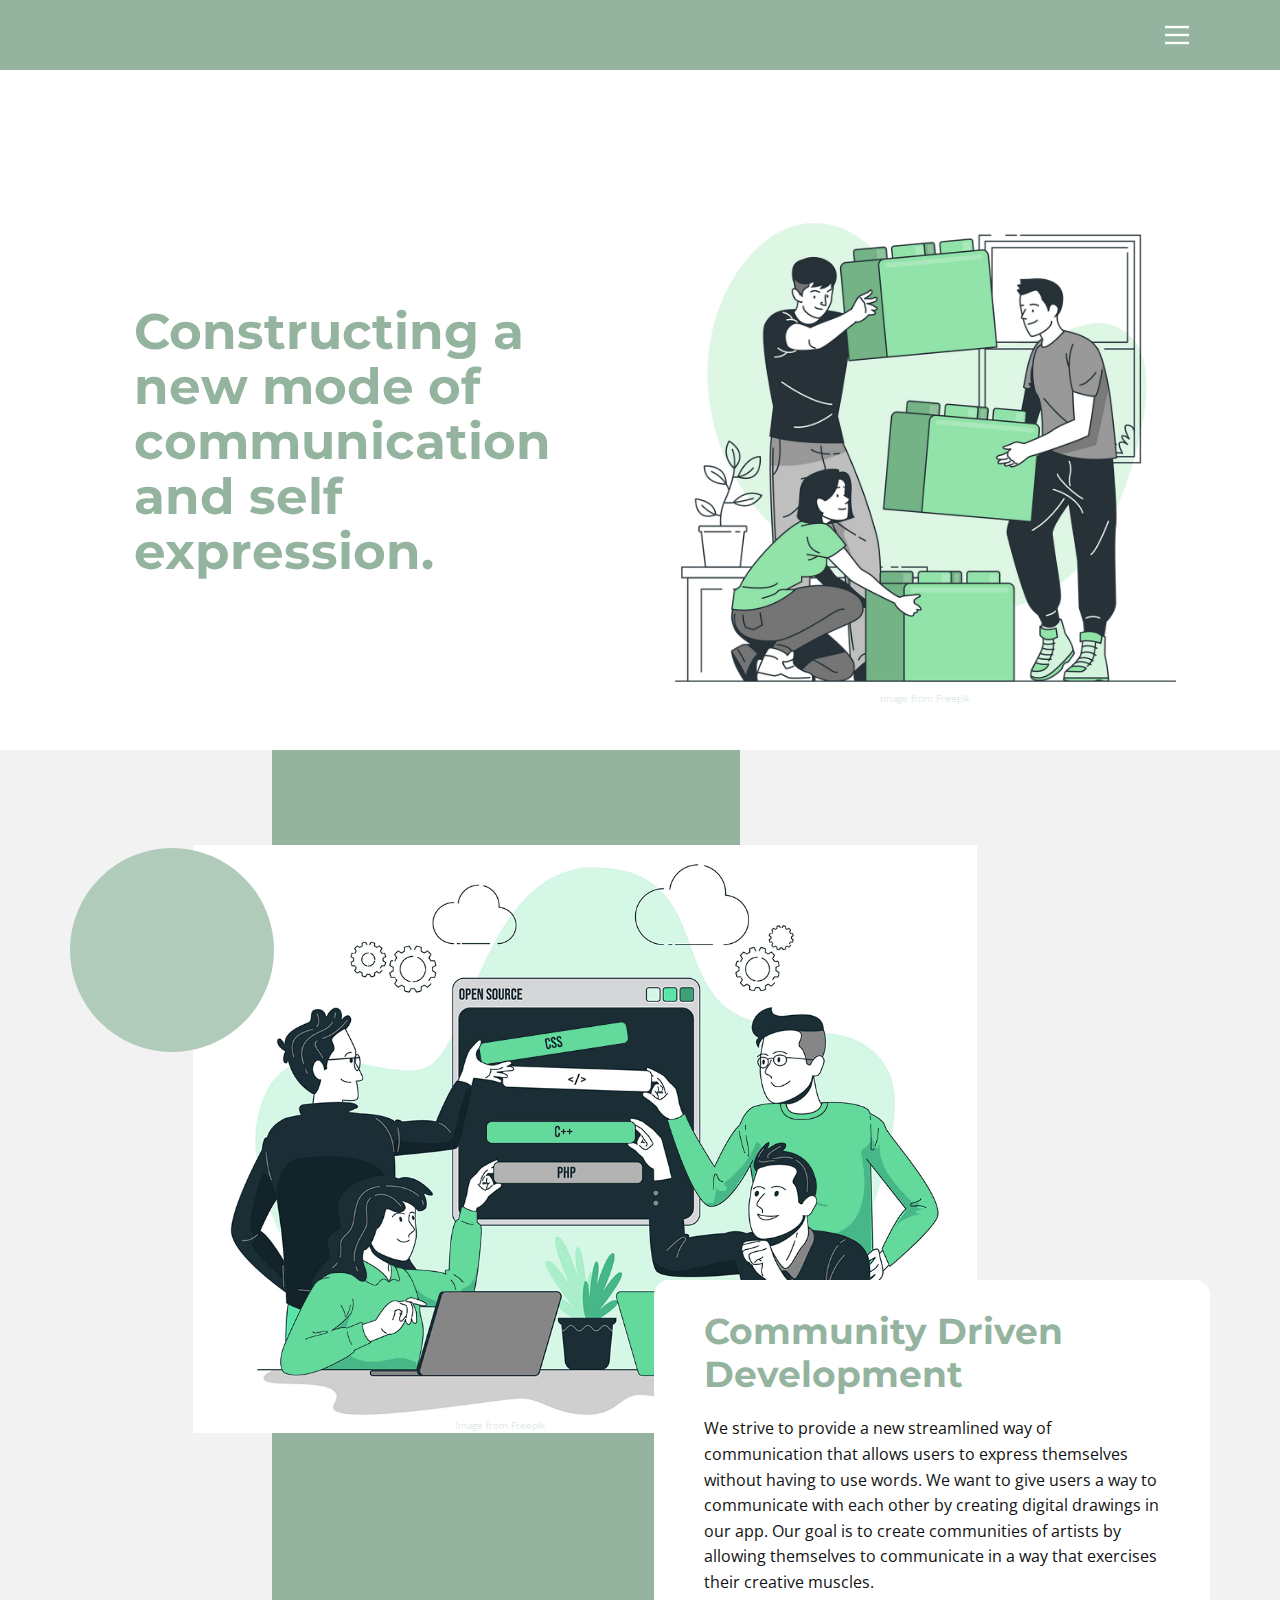
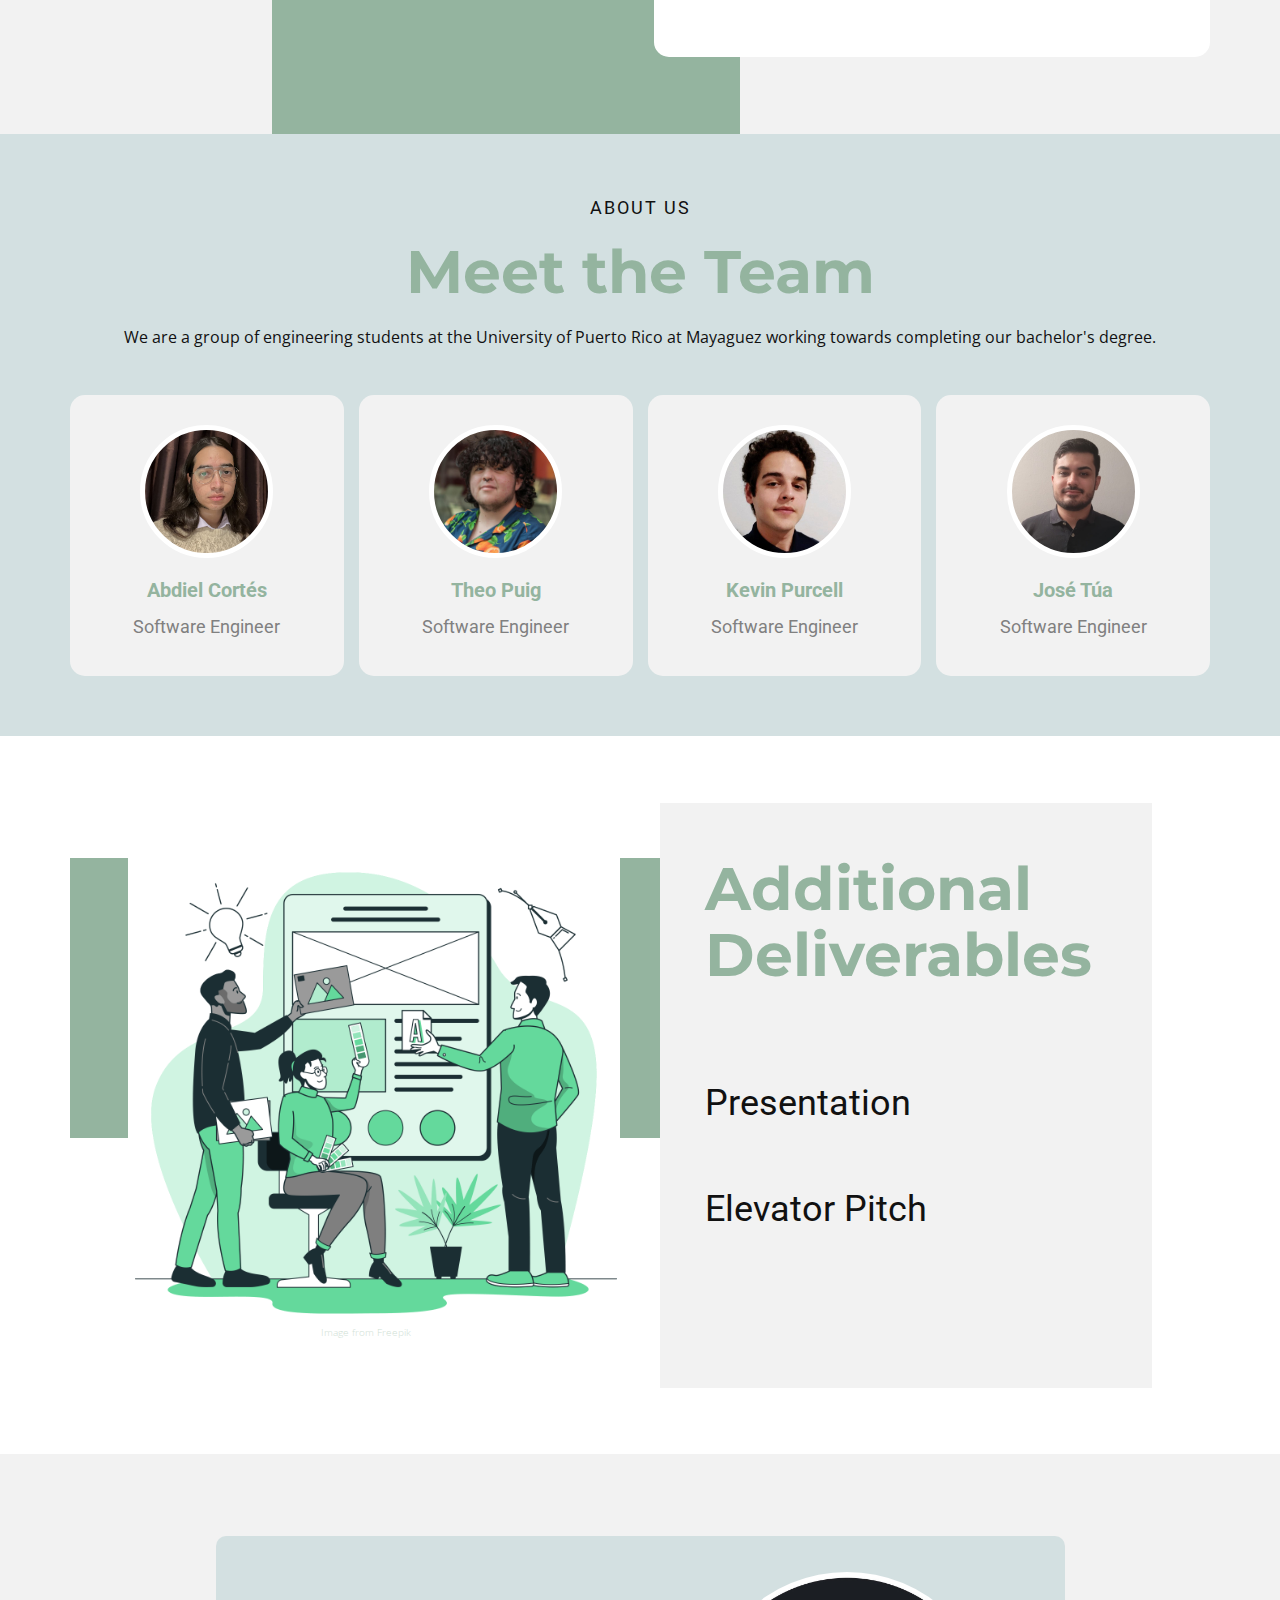
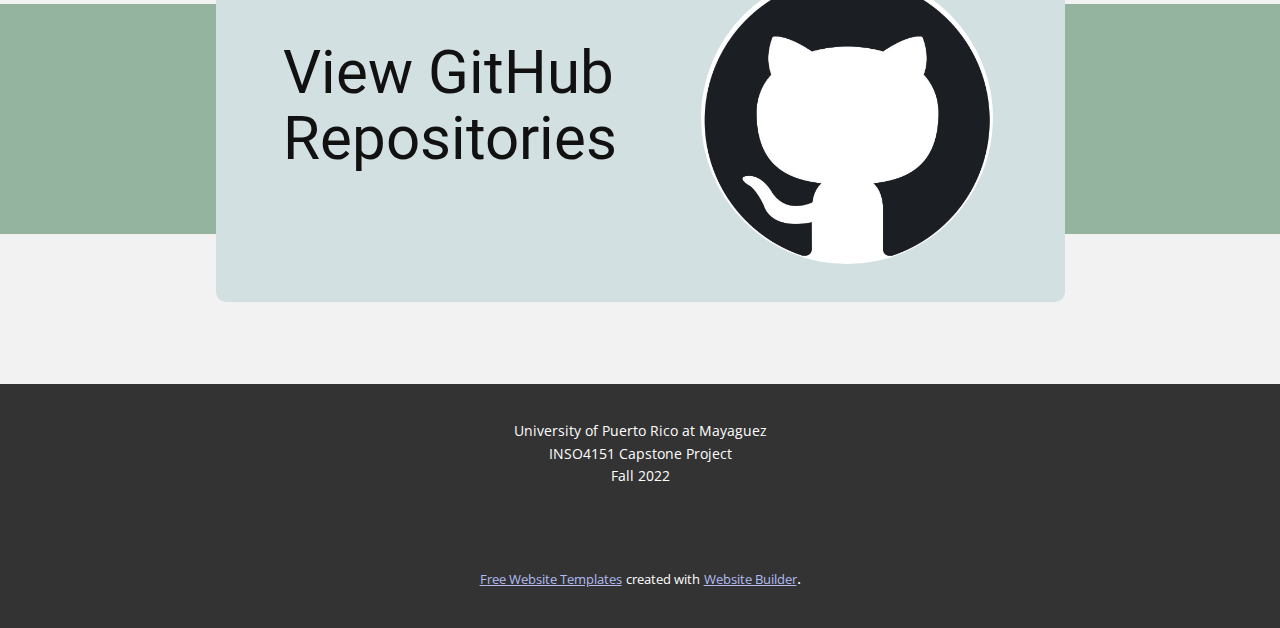
==== commit dcbabfde: "Added links for presentation and elevator pitch" ====
--- a/Home.html
+++ b/Home.html
@@ -38,7 +38,7 @@
           </div>
           <div class="u-custom-menu u-nav-container" wfd-invisible="true">
             <ul class="u-nav u-spacing-2 u-unstyled u-nav-1"><li class="u-nav-item"><a class="u-active-grey-5 u-border-active-palette-1-base u-border-hover-palette-1-base u-button-style u-hover-grey-10 u-nav-link u-text-active-grey-90 u-text-grey-90 u-text-hover-grey-90" href="Home.html" style="padding: 10px 20px;">Home</a>
-</li><li class="u-nav-item"><a class="u-active-grey-5 u-border-active-palette-1-base u-border-hover-palette-1-base u-button-style u-hover-grey-10 u-nav-link u-text-active-grey-90 u-text-grey-90 u-text-hover-grey-90" href="/Repositiories_984502355.html" style="padding: 10px 20px;">Repositiories</a>
+</li><li class="u-nav-item"><a class="u-active-grey-5 u-border-active-palette-1-base u-border-hover-palette-1-base u-button-style u-hover-grey-10 u-nav-link u-text-active-grey-90 u-text-grey-90 u-text-hover-grey-90" href="/capstone-website/Repositiories.html" style="padding: 10px 20px;">Repositiories</a>
 </li></ul>
           </div>
           <div class="u-custom-menu u-nav-container-collapse">
@@ -46,7 +46,7 @@
               <div class="u-inner-container-layout u-sidenav-overflow">
                 <div class="u-menu-close"></div>
                 <ul class="u-align-center u-nav u-popupmenu-items u-unstyled u-nav-2"><li class="u-nav-item"><a class="u-button-style u-nav-link" href="Home.html">Home</a>
-</li><li class="u-nav-item"><a class="u-button-style u-nav-link" href="/Repositiories_984502355.html">Repositiories</a>
+</li><li class="u-nav-item"><a class="u-button-style u-nav-link" href="/capstone-website/Repositiories.html">Repositiories</a>
 </li></ul>
               </div>
             </div>
@@ -147,7 +147,17 @@
               </div>
               <div class="u-align-left u-container-style u-grey-5 u-layout-cell u-radius-10 u-size-30 u-layout-cell-2">
                 <div class="u-container-layout u-container-layout-2">
-                  <h1 class="u-custom-font u-font-montserrat u-text u-text-palette-2-base u-text-2">Manifest your imaginationonto our canvas</h1>
+                  <h1 class="u-custom-font u-font-montserrat u-text u-text-palette-2-base u-text-2">Additional Deliverables</h1>
+                  <br/>
+                  <br/>
+                  <br/>
+                  <div data-href="https://drive.google.com/file/d/1XY9g5TDJEeXVrcprR1UDh2vzSejDOG6p/view?usp=share_link" data-target="_blank">
+                    <h2>Presentation</h2>
+                  </div>
+                  <br/>
+                  <div data-href="https://drive.google.com/file/d/1Nw2vfd8Z96SygYhZPuyj-Fd1sX-wzQx8/view?usp=share_link" data-target="_blank">
+                    <h2>Elevator Pitch</h2>
+                  </div>
                 </div>
               </div>
             </div>
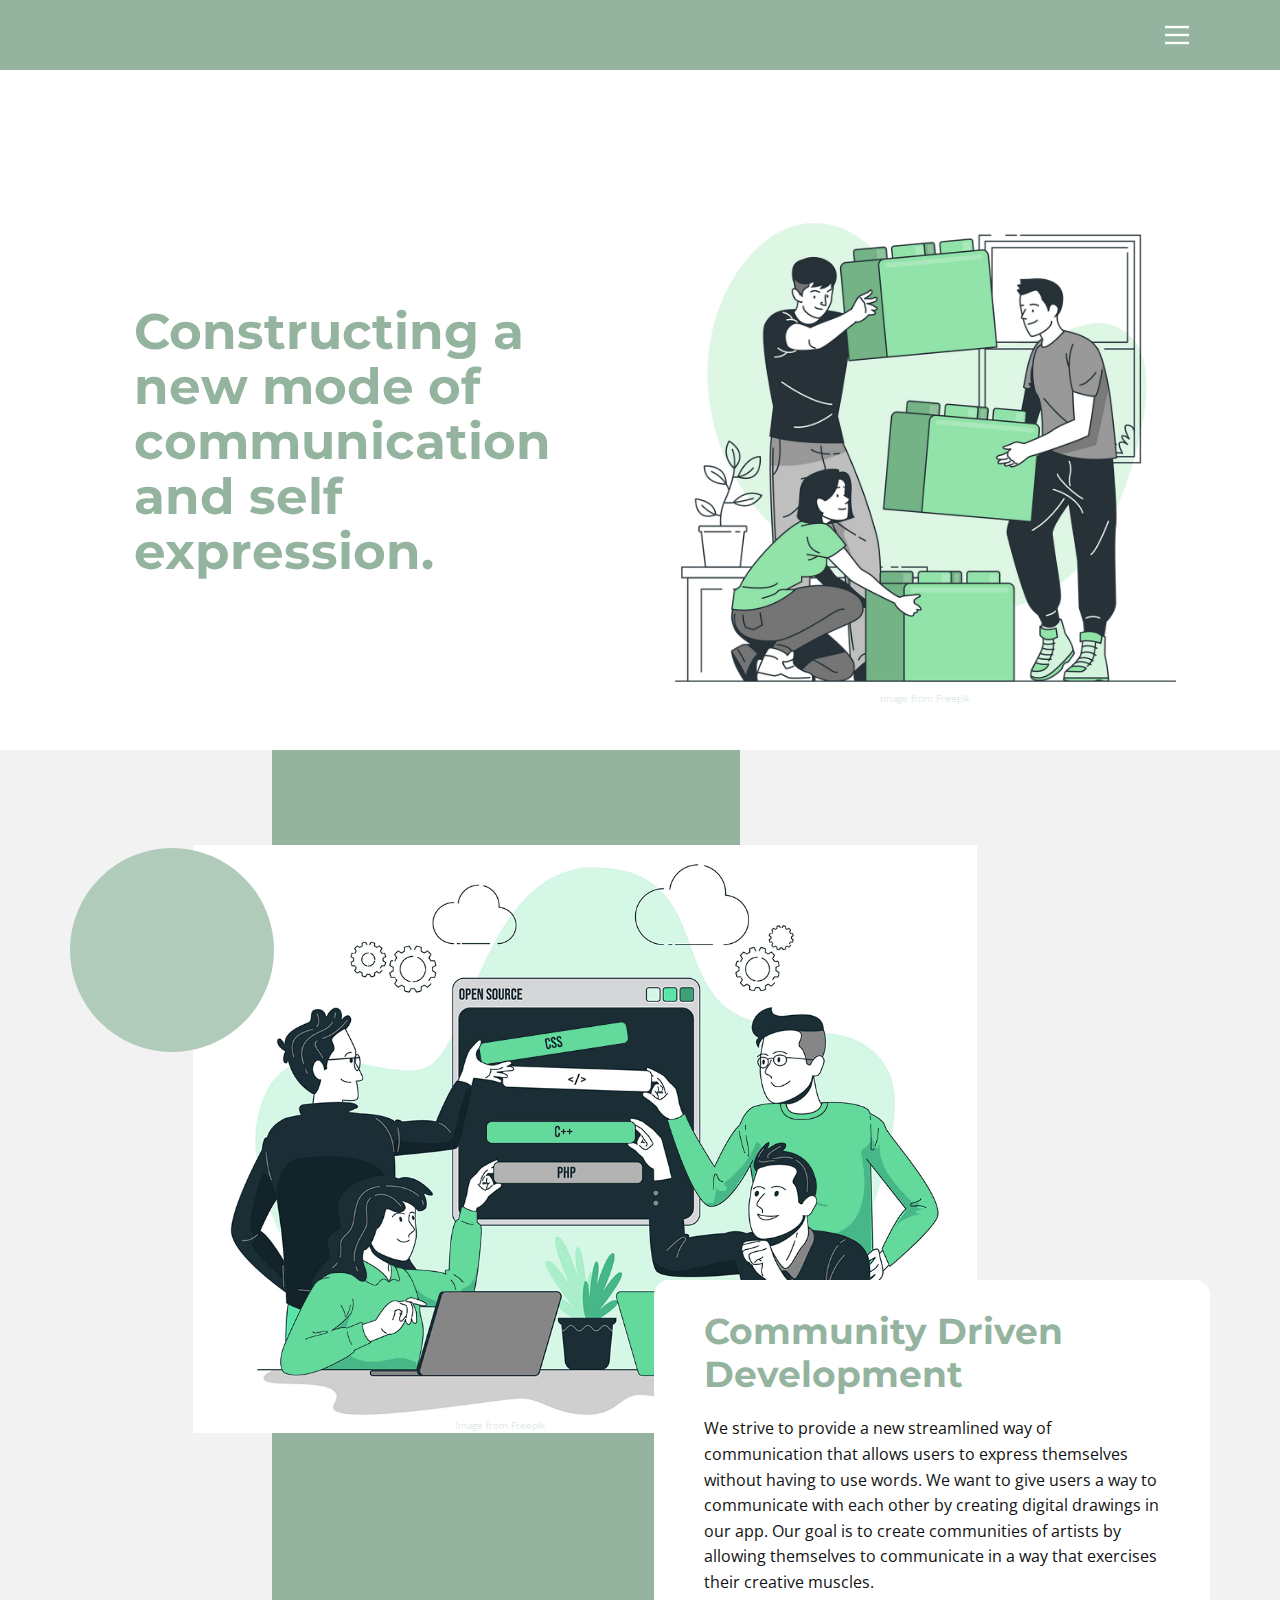
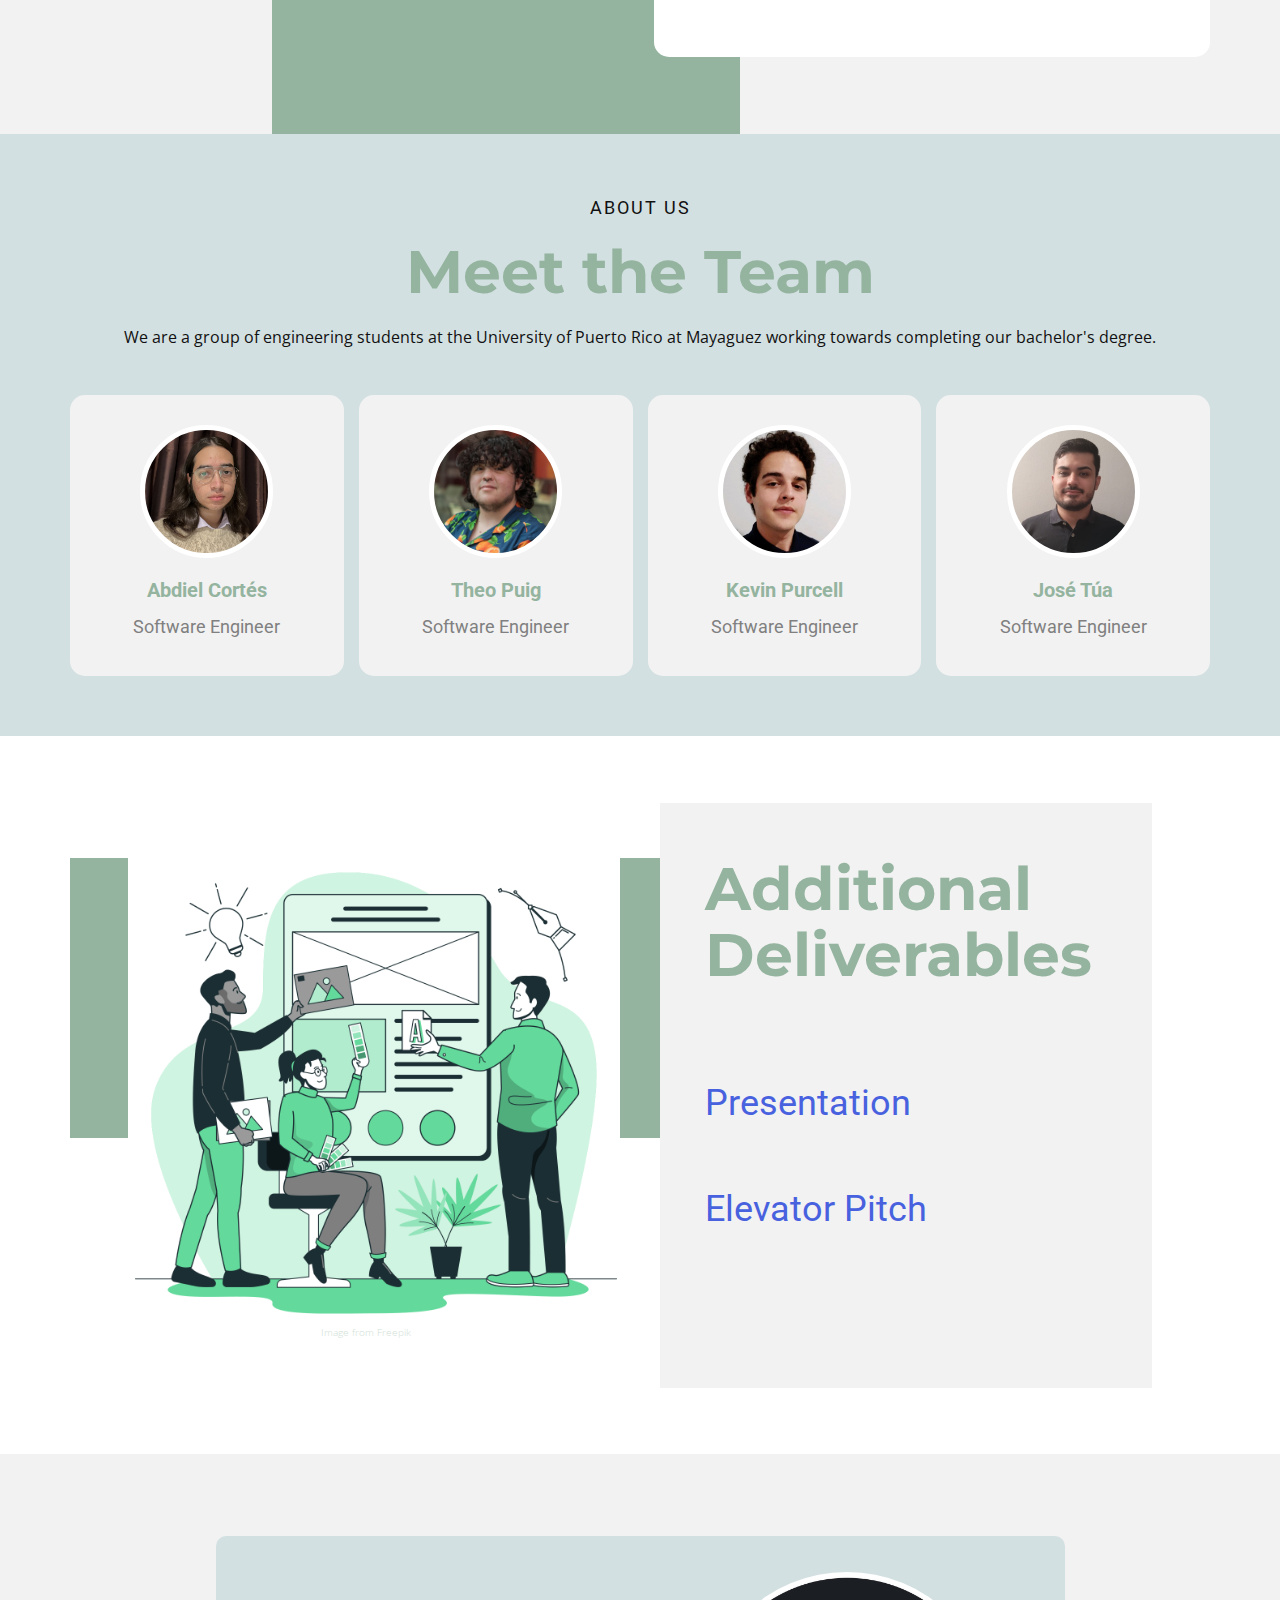
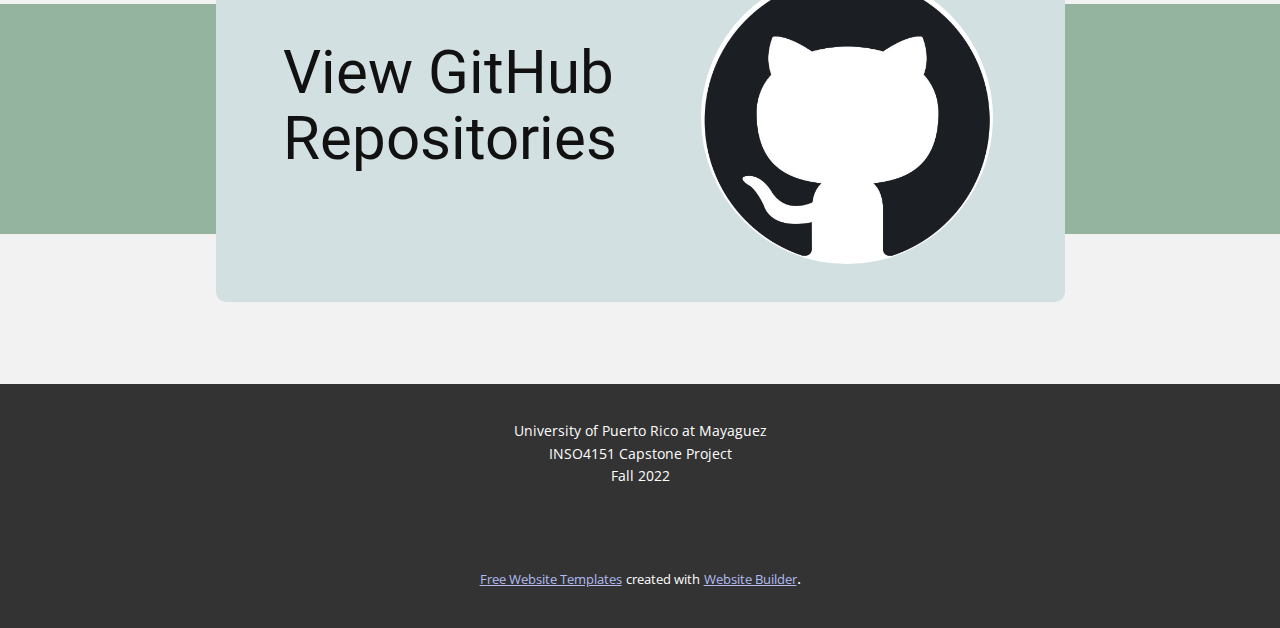
==== commit e123aa81: "Made links blue" ====
--- a/Home.html
+++ b/Home.html
@@ -151,13 +151,13 @@
                   <br/>
                   <br/>
                   <br/>
-                  <div data-href="https://drive.google.com/file/d/1XY9g5TDJEeXVrcprR1UDh2vzSejDOG6p/view?usp=share_link" data-target="_blank">
+                  <a data-href="https://drive.google.com/file/d/1XY9g5TDJEeXVrcprR1UDh2vzSejDOG6p/view?usp=share_link" data-target="_blank">
                     <h2>Presentation</h2>
-                  </div>
+                  </a>
                   <br/>
-                  <div data-href="https://drive.google.com/file/d/1Nw2vfd8Z96SygYhZPuyj-Fd1sX-wzQx8/view?usp=share_link" data-target="_blank">
+                  <a data-href="https://drive.google.com/file/d/1Nw2vfd8Z96SygYhZPuyj-Fd1sX-wzQx8/view?usp=share_link" data-target="_blank">
                     <h2>Elevator Pitch</h2>
-                  </div>
+                  </a>
                 </div>
               </div>
             </div>
